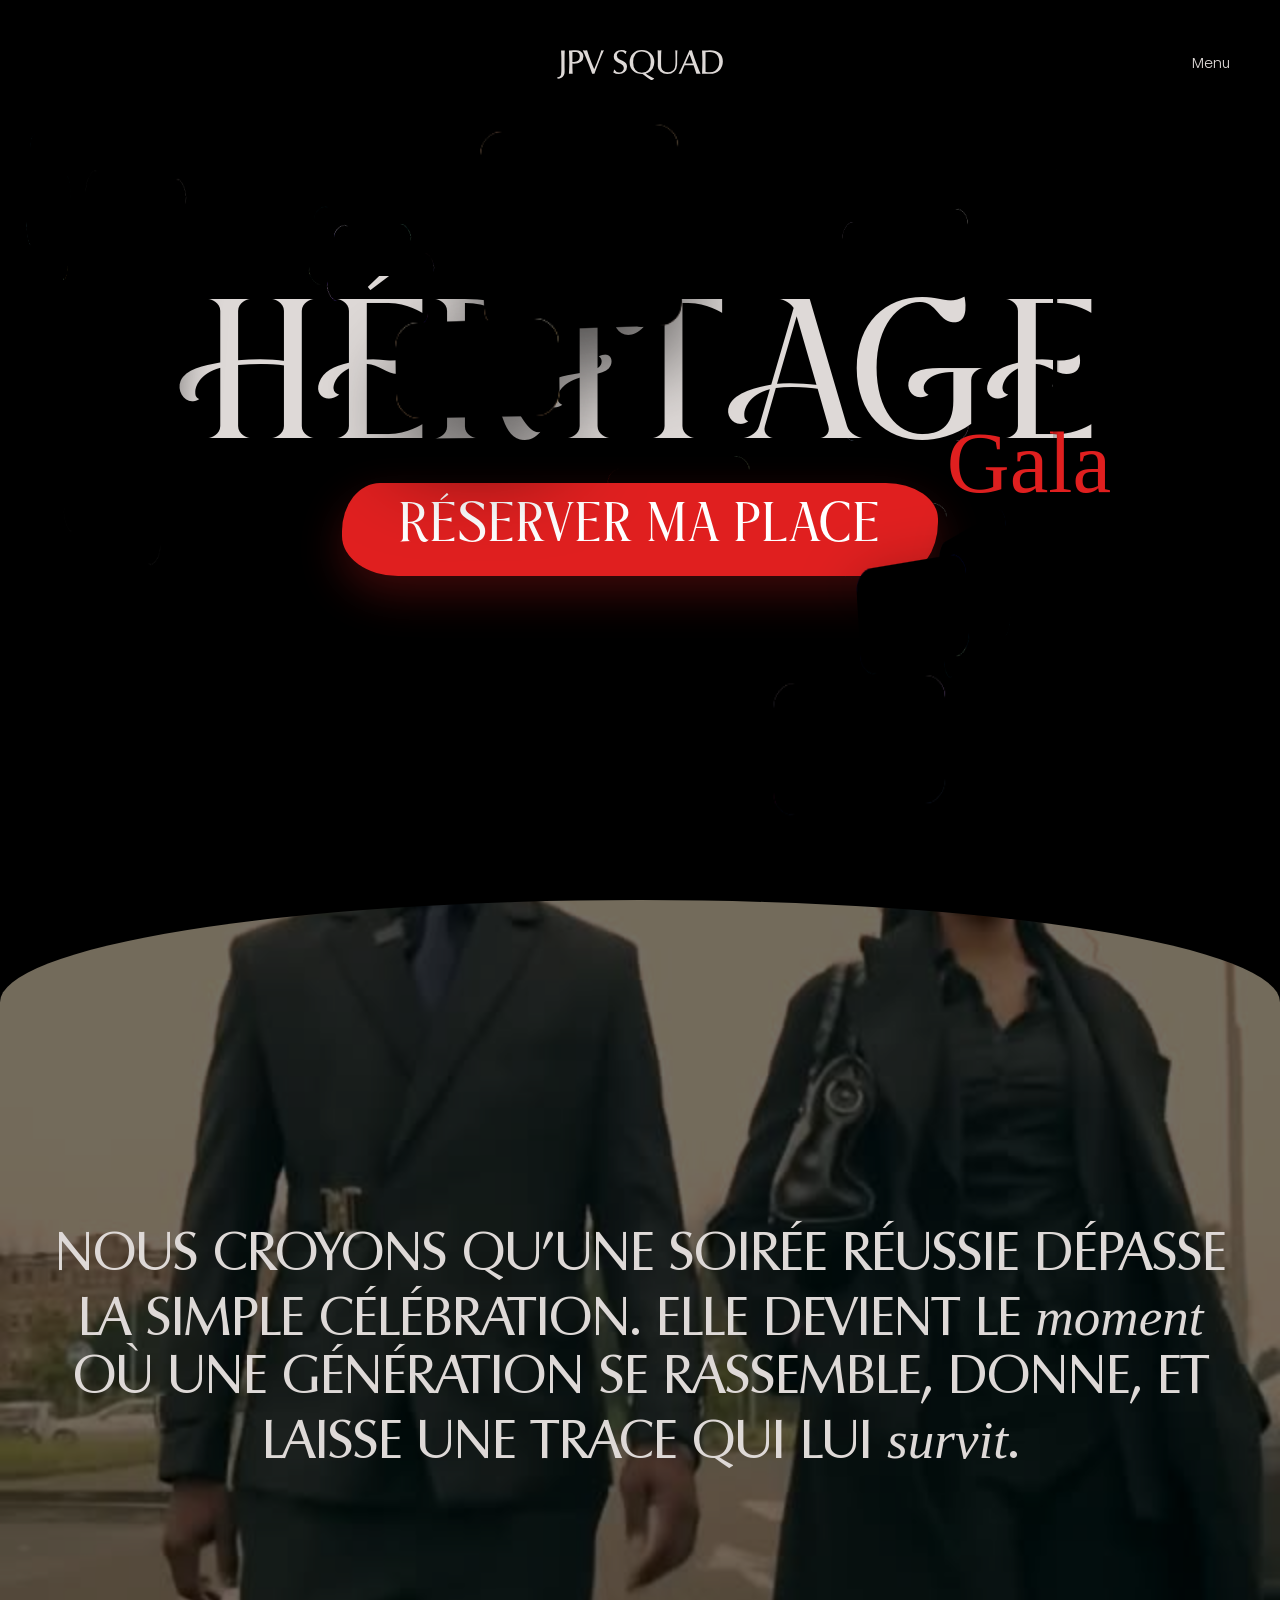
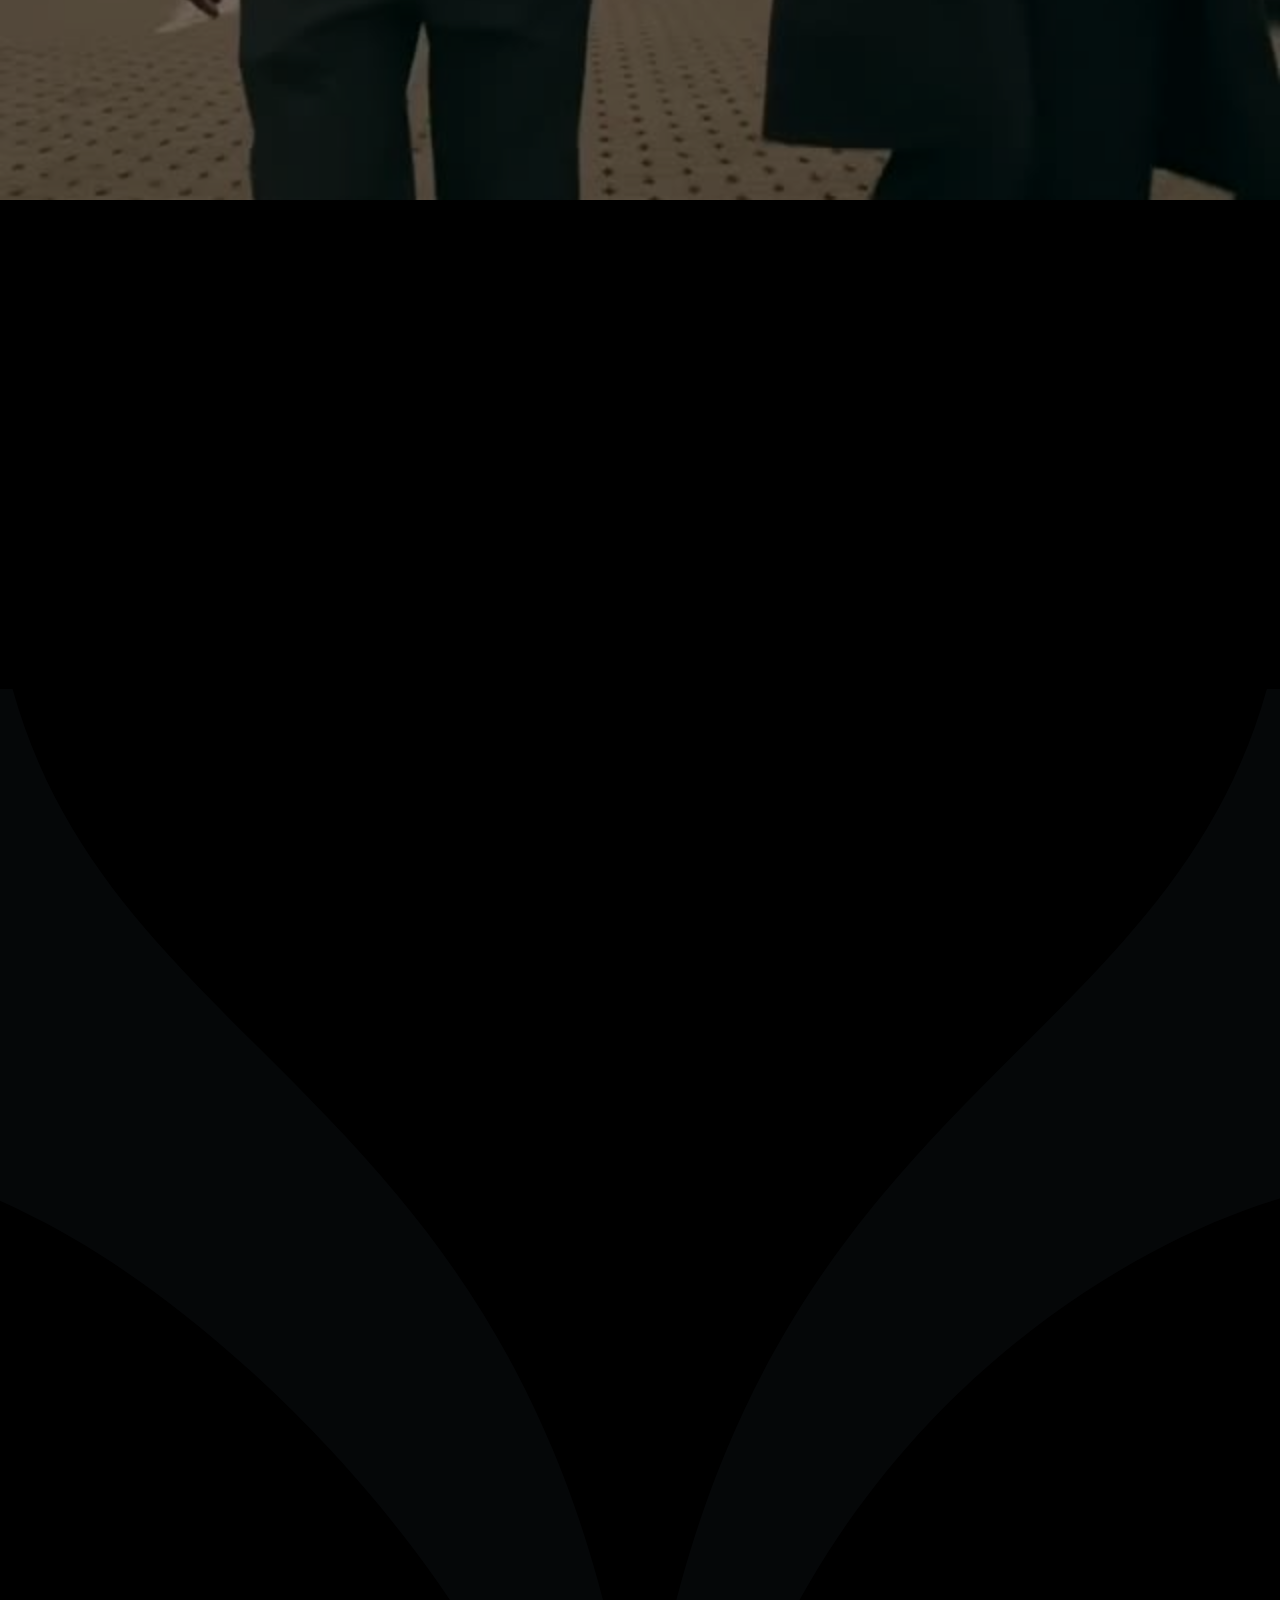
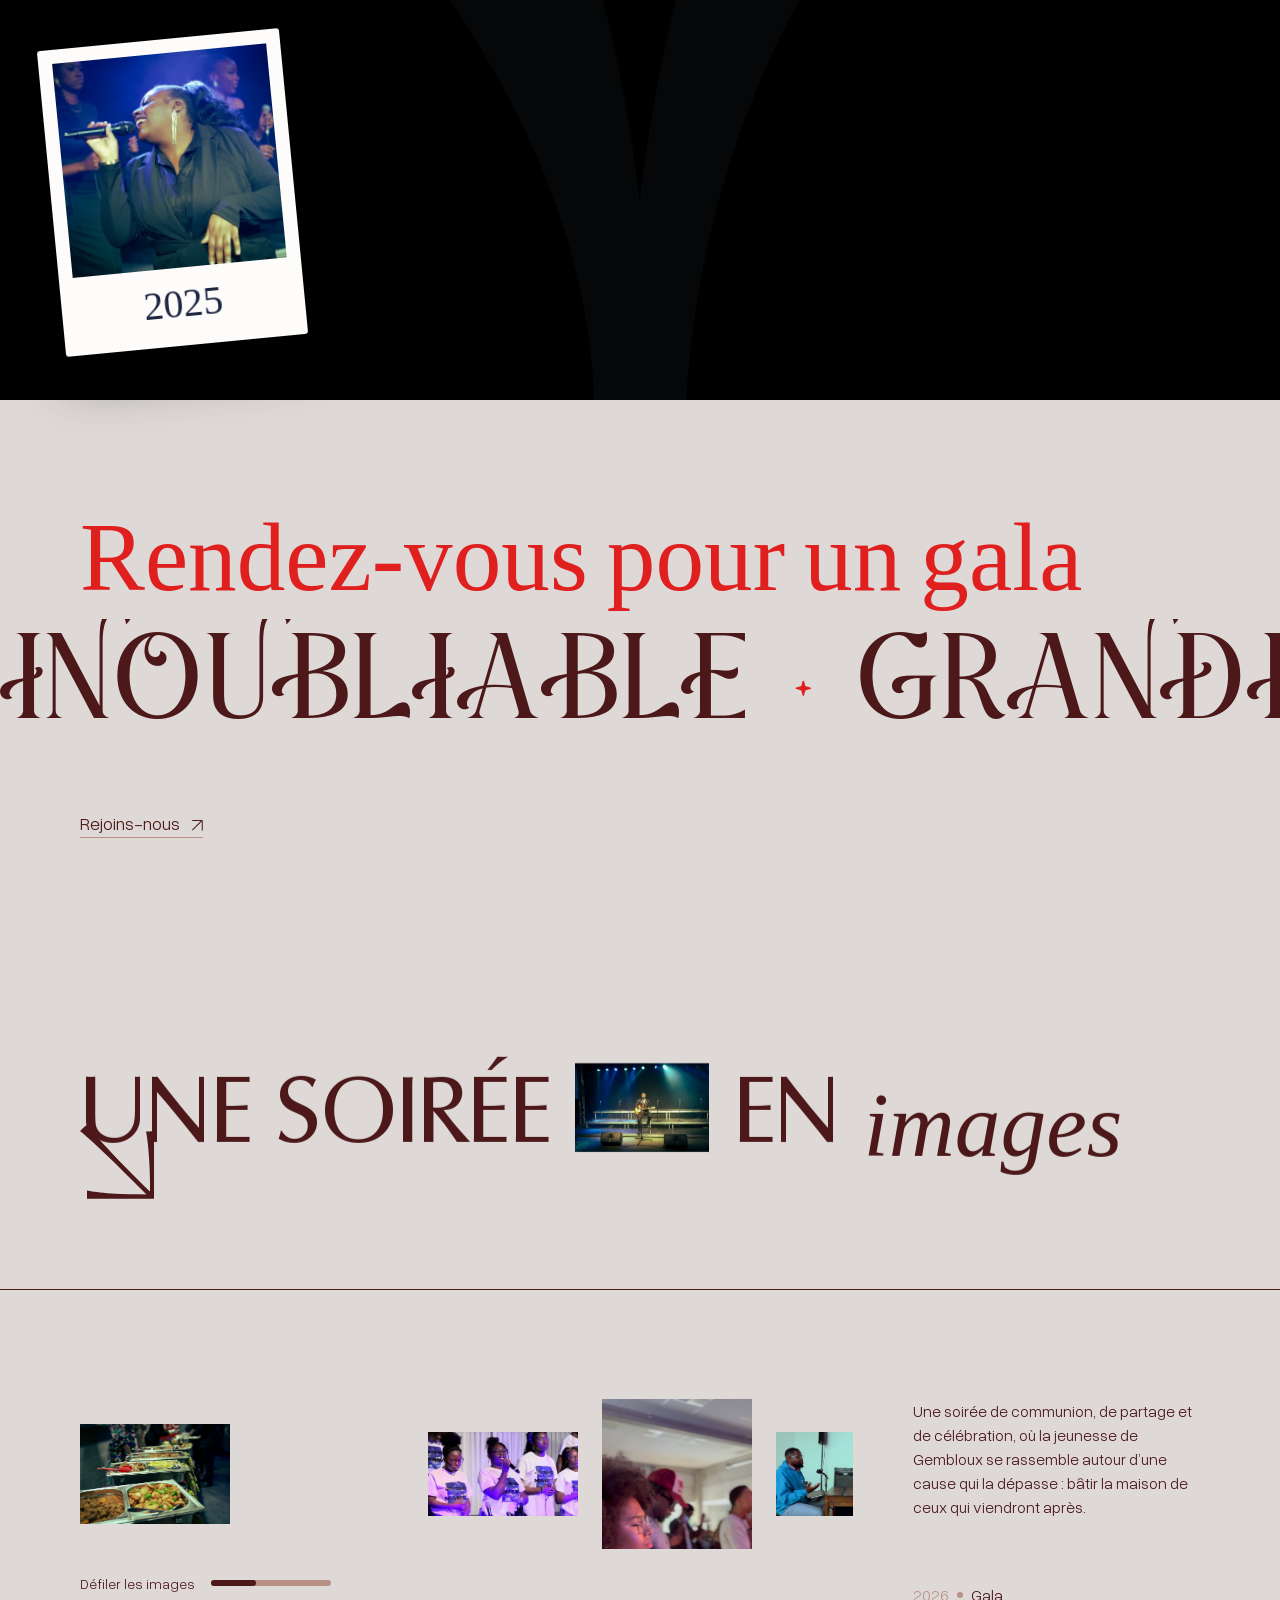
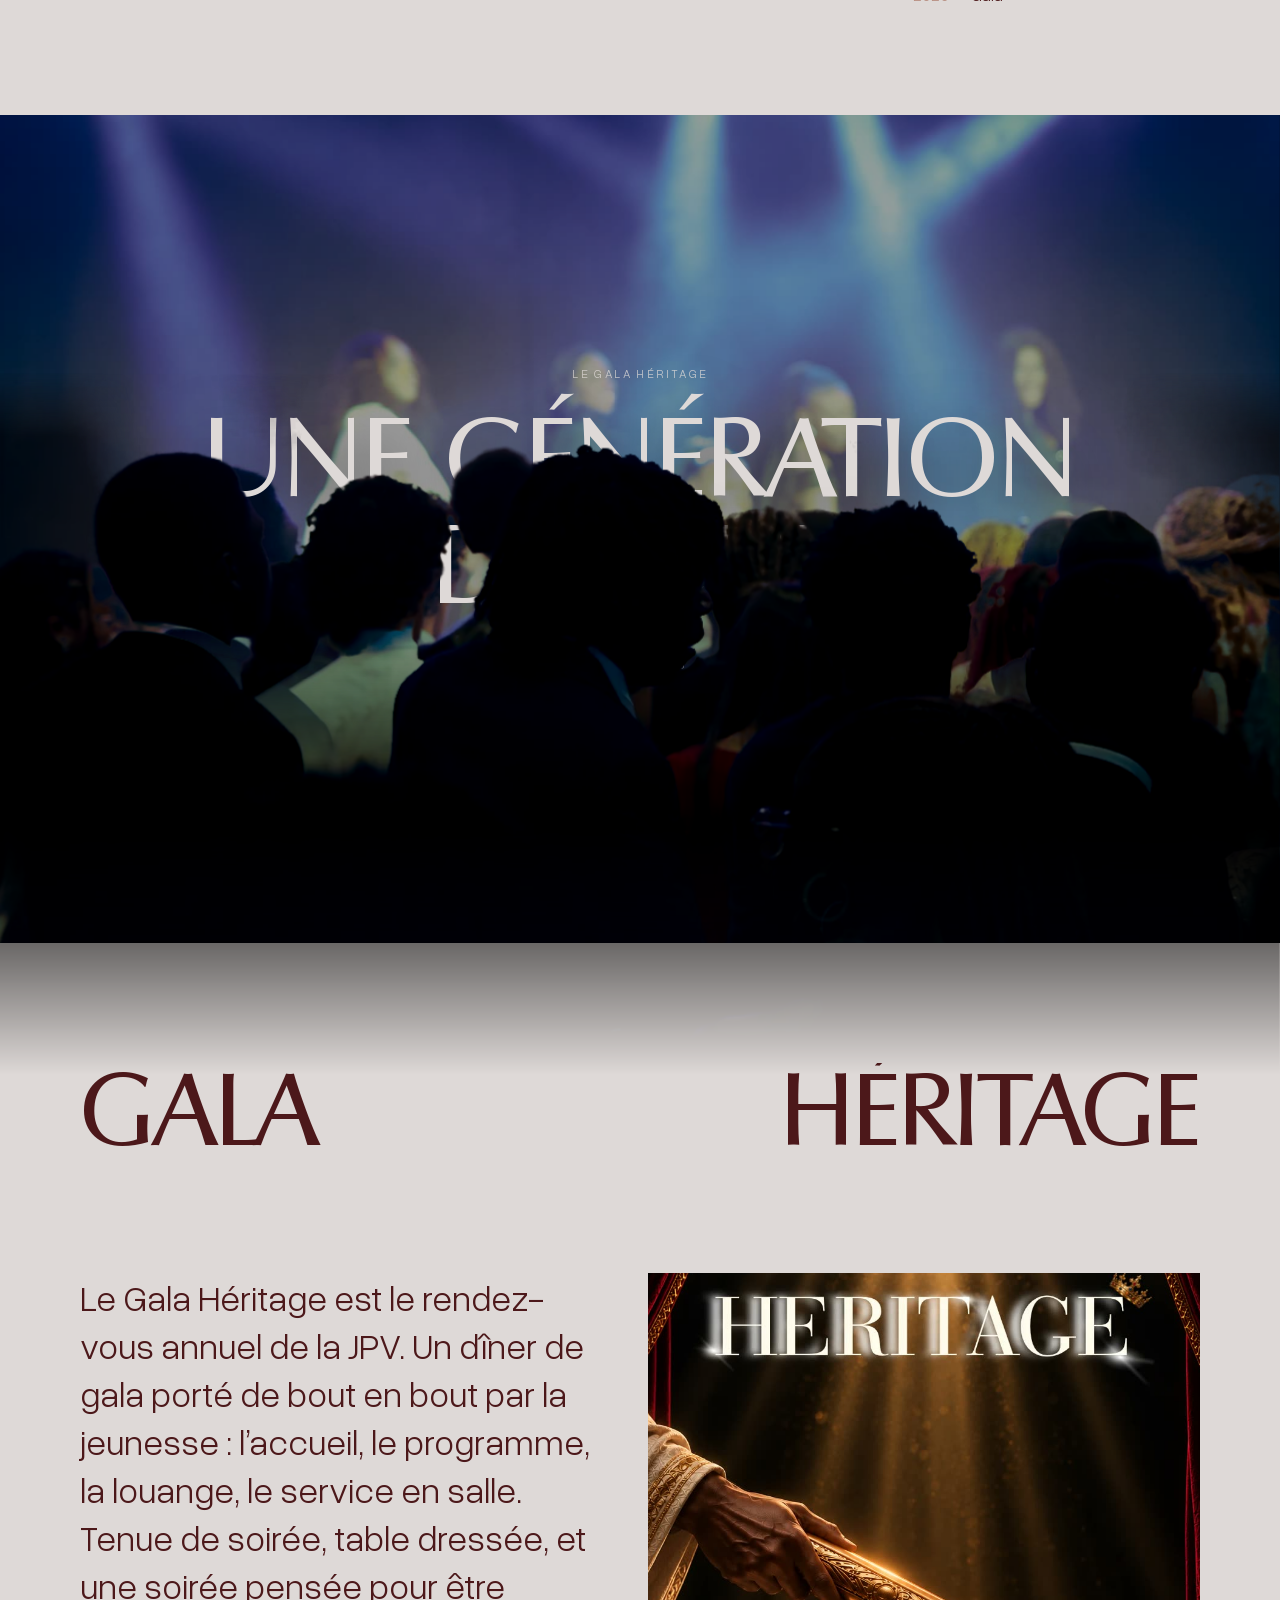
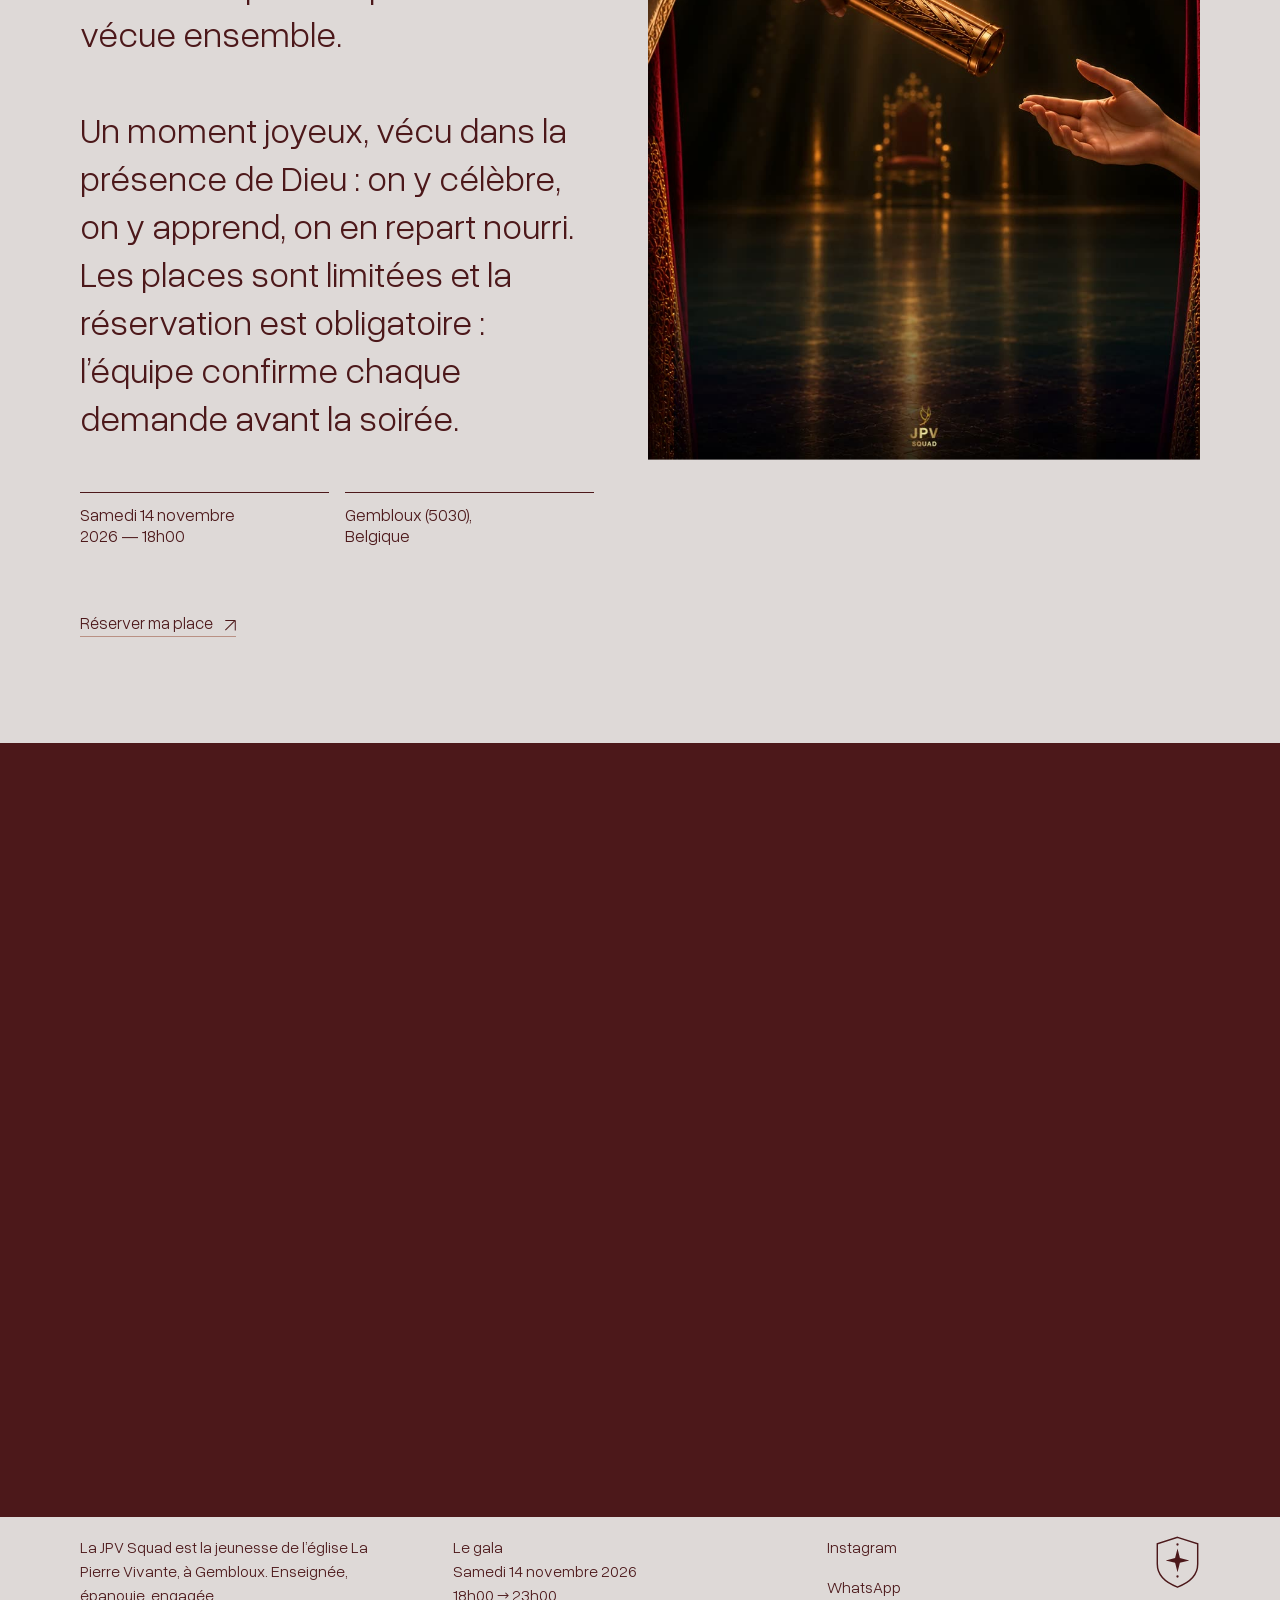
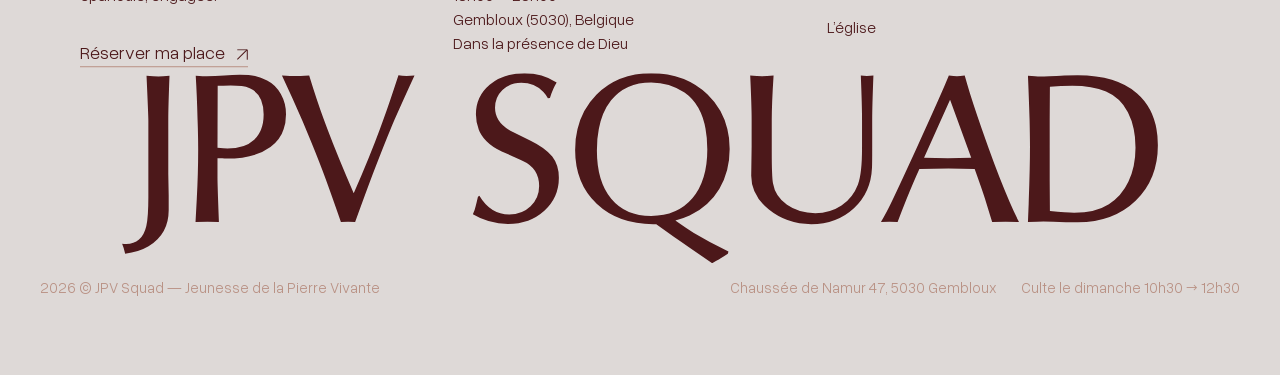
==== index.html @ eade661e "Icône du site et image de partage Le logo JPV Squad devient l'icône d'onglet (32 et 192 px) et l'icô" ====
<!doctype html>
<html lang="fr-BE">
<head>
<meta charset="UTF-8">
<meta name="viewport" content="width=device-width, initial-scale=1">
<title>JPV Squad — Gala Héritage</title>
<meta name="description" content="Le Gala Héritage de la JPV Squad, la jeunesse de l’église La Pierre Vivante de Gembloux. Une soirée joyeuse dans la présence de Dieu, portée par la jeunesse : on y célèbre, on y apprend.">
<meta property="og:locale" content="fr_BE">
<meta property="og:type" content="website">
<meta property="og:title" content="JPV Squad — Gala Héritage">
<meta property="og:description" content="Samedi 14 novembre 2026, Gembloux. Une soirée joyeuse dans la présence de Dieu.">
<meta property="og:site_name" content="JPV Squad">
<meta name="theme-color" content="#4c181a">

<link rel="icon" type="image/png" sizes="32x32" href="icons/jpv-32.png">
<link rel="icon" type="image/png" sizes="192x192" href="icons/jpv-192.png">
<link rel="apple-touch-icon" href="icons/jpv-180.png">

<meta property="og:image" content="img/partage-heritage.jpg">
<meta property="og:image:width" content="1200">
<meta property="og:image:height" content="1800">
<meta name="twitter:card" content="summary_large_image">
<link rel="stylesheet" href="css/site.css">
<style>
/* ════════════════════════════════════════════════════════════════════
   Héros — galaxie de photos en orbite autour du titre.
   Deux essaims tournent en sens inverse, à des vitesses différentes :
   le motif ne se répète jamais à l'œil. Angles, distances, hauteurs,
   tailles et inclinaisons sont irréguliers, figés à la construction.
   Tout est en CSS : le compositeur travaille, le fil principal dort.
   ════════════════════════════════════════════════════════════════════ */
/* ── Praise, pour le seul mot « Héritage » ──────────────────────────────────
   Fichier OTF servi tel quel : la licence de la fonderie interdit la
   conversion de format, donc pas de woff2. Voir fonts/praise/LICENCE-praise.txt. */
@font-face{
  font-family:"Praise";
  src:url("fonts/praise/Praise.otf") format("opentype");
  font-weight:400; font-style:normal; font-display:swap;
}
.praise{
  font-family:"Praise", Columbia, serif;
  font-size:clamp(50px, 15.5vw, 200px);  /* seul mot du héros : sa propre échelle,
                                            bornée pour ne jamais déborder */
  line-height:.9;
  letter-spacing:.01em;
  display:inline-block;
  padding:0 .04em .06em;
}

/* ── « Gala », en anglaise rouge, posé sur le bas-droit de HÉRITAGE ─────────
   ITC Edwardian Script est une police Monotype payante : à défaut, on prend
   la plus proche en licence libre. Voir README, section « Le titre du héros ». */
@font-face{
  font-family:"Anglaise";
  src:url("fonts/script/mrs-saint-delafield.woff2") format("woff2");
  font-weight:400; font-style:normal; font-display:swap;
}
/* largeur ajustée au mot, puis recentrée : en inline-block le bloc se collait à gauche */
.titre{ position:relative; display:block; width:fit-content; margin-inline:auto }
.gala{
  position:absolute;
  right:-.02em; bottom:-.04em;
  font-family:"Anglaise", cursive;
  color:#e01f1f;
  font-size:clamp(23px, 6.8vw, 90px);   /* ~45 % de HÉRITAGE, comme la maquette */
  line-height:1;
  text-transform:none;
  letter-spacing:0;
  white-space:nowrap;
  pointer-events:none;
}

/* ── Billetterie Billetweb ─────────────────────────────────────────────────
   Le contenu de l'iframe vient d'un autre domaine : impossible de le styler
   d'ici. On soigne donc tout ce qui l'entoure, et les couleurs internes se
   règlent côté Billetweb (Options → Apparence). Voir README. */
.billetterie__intro{
  font-family:'Overused', sans-serif;
  color:var(--rose);
  font-size:15px; line-height:1.6;
  max-width:62ch; margin:0 0 40px;
}
.billetterie__cadre{
  position:relative;
  background:var(--gray);
  border-radius:10px;
  overflow:hidden;
  box-shadow:0 30px 70px rgba(0,0,0,.45);
  min-height:600px;
}
/* Le script officiel de Billetweb transforme le lien .shop_frame en iframe et
   ajuste lui-même la hauteur (data-resize="1"). Donc pas de hauteur fixe ici :
   elle recréerait le second défilement à l'intérieur du cadre. */
.billetterie__cadre iframe{ display:block; width:100%; border:0 }
.billetterie__cadre .shop_frame{        /* visible tant que le script n'a pas répondu */
  display:block; padding:30px; text-align:center;
  font-family:'Overused', sans-serif; font-size:15px; color:#7a5f57;
}

.billetterie__repli{
  font-family:'Overused', sans-serif;
  font-size:13px; color:var(--rose); margin:20px 0 0;
}
.billetterie__repli a{ color:var(--gray); text-decoration:underline; text-underline-offset:3px }

/* ── Le bouton de réservation : rectangle rouge aux bords ondulés, en Praise ──
   Les rayons sont donnés en pixels (pas en %) pour rester un rectangle :
   en pourcentage la forme dégénère en ellipse. */
a.btn-gala{
  /* flex de niveau bloc + largeur ajustée : c'est ce qui permet le centrage par
     marges auto — en inline-flex, margin-inline:auto ne fait rien */
  display:flex; align-items:center; justify-content:center;
  width:fit-content; margin:24px auto 0; gap:0;
  background:#e01f1f; color:#fff;
  font-family:"Praise", Columbia, serif;
  text-transform:none; letter-spacing:.015em;
  font-size:clamp(26px, 3.4vw, 46px); line-height:1;
  padding:.30em 1.05em .38em;
  border-radius:38px 52px 40px 56px / 48px 36px 54px 40px;
  box-shadow:0 18px 44px rgba(224,31,31,.28);
  animation:btn-ondule 11s ease-in-out infinite;
  transition:transform .45s var(--ease-in-out), box-shadow .45s var(--ease-in-out);
}
a.btn-gala--hero{ font-size:clamp(30px, 4.3vw, 58px) }
@keyframes btn-ondule{
  0%,100%{ border-radius:38px 52px 40px 56px / 48px 36px 54px 40px }
  25%    { border-radius:54px 36px 56px 40px / 36px 52px 38px 54px }
  50%    { border-radius:44px 56px 36px 52px / 54px 40px 48px 36px }
  75%    { border-radius:56px 40px 52px 36px / 40px 56px 36px 52px }
}
a.btn-gala:hover{
  transform:translateY(-3px);
  box-shadow:0 26px 58px rgba(224,31,31,.42);
}
@media (prefers-reduced-motion: reduce){ a.btn-gala{ animation:none } }

/* ── Fond vidéo de la section « à propos » ─────────────────────────────────
   Le raccord avec le héros est une courbe, pas une arête : le cadre vidéo est
   découpé en dôme, et l'aplat noir placé derrière prolonge le héros dans ce
   qui dépasse du dôme. */
.apropos-noir{ position:absolute; inset:0; z-index:0; background:#000; pointer-events:none }
.apropos-fond{
  position:absolute; inset:0; z-index:1; pointer-events:none;
  overflow:clip;   /* surtout pas hidden : un ancêtre scrollable désactive le sticky */
  border-top-left-radius:  50% clamp(46px, 8vw, 130px);
  border-top-right-radius: 50% clamp(46px, 8vw, 130px);
}
.apropos-fond video{
  display:block; width:100%; height:100%;
  object-fit:cover; object-position:center;
}
/* la section ne fait 300vh qu'à partir de 1024px : le sticky n'a de sens que là.
   En dessous, la vidéo remplit simplement la hauteur de la section. */
@media (min-width:1024px){
  .apropos-fond video{ position:sticky; top:0; height:100svh }
}
.apropos-fond__voile{
  position:absolute; inset:0;
  background:rgba(0,0,0,.55);
}

/* ── Polaroid posé en bas à gauche de la section ───────────────────────────
   Cadre blanc épais, marge plus large en bas pour la légende manuscrite,
   léger dévers et ombre portée : la carte a l'air posée sur la page. */
@font-face{
  font-family:"Manuscrite";
  src:url("fonts/script/caveat.woff2") format("woff2");
  font-weight:400 700;    /* Caveat est variable : déclarer la plage, sinon
                             le navigateur retombe sur la police système */
  font-display:swap;
}
.polaroid{
  position:absolute; z-index:3;
  left:clamp(14px, 4vw, 70px);
  bottom:clamp(24px, 6vh, 90px);
  width:clamp(150px, 19vw, 268px);
  margin:0; padding:clamp(9px,1.1vw,15px) clamp(9px,1.1vw,15px) 0;
  background:#fdfcfa;
  border-radius:3px;
  box-shadow:0 26px 54px rgba(0,0,0,.42), 0 3px 10px rgba(0,0,0,.22);
  transform:rotate(-5.5deg);
  transition:transform .6s var(--ease-in-out);
}
.polaroid:hover{ transform:rotate(-2deg) scale(1.03) }
.polaroid img{
  display:block; width:100%; aspect-ratio:1/1;
  object-fit:cover; object-position:center 28%;
}
.polaroid figcaption{
  font-family:"Manuscrite", cursive;
  color:#1d2642;
  font-size:clamp(26px, 3.1vw, 44px);
  line-height:1;
  text-align:center;
  padding:clamp(10px,1.3vw,18px) 0 clamp(14px,1.7vw,24px);
}
@media (prefers-reduced-motion: reduce){ .polaroid{ transition:none } }

/* ── Bandeau défilant des rendez-vous ──────────────────────────────────────
   Repris du principe de faithibiza.com : un mot manuscrit qui mord sur une
   ligne de capitales défilantes, séparées par des étoiles. Chez eux le
   défilement suit le scroll ; ici c'est une animation CSS continue, plus
   simple et qui tourne sur le compositeur. */
.bandeau{ padding:clamp(90px,14vh,170px) 0 clamp(70px,11vh,140px) }
.bandeau__manuscrit{
  font-family:"Anglaise", cursive;
  color:#e01f1f;
  font-size:clamp(30px, 7.6vw, 150px);
  line-height:1.04;
  margin:0 0 -.08em;          /* il mord juste sur la ligne du dessous, sans la noyer */
  position:relative; z-index:2;
}
.bandeau__piste{ overflow:clip; width:100%; padding-block:.1em }
.bandeau__defile{
  display:inline-flex; align-items:center; width:max-content;
  animation:bandeau-defile 38s linear infinite;
  will-change:transform;
}
@keyframes bandeau-defile{ to{ transform:translate3d(-50%,0,0) } }
.bandeau__piste:hover .bandeau__defile{ animation-play-state:paused }
.bandeau__mot{
  flex-shrink:0;
  font-family:"Praise", Columbia, serif;
  text-transform:uppercase;
  color:var(--darkred);
  font-size:clamp(44px, 9.5vw, 148px);
  line-height:1.1; letter-spacing:.01em;
  padding-right:clamp(26px, 3.4vw, 62px);
}
.bandeau__etoile{
  flex-shrink:0; color:#e01f1f;
  width:clamp(11px, 1.3vw, 22px); height:auto;
  padding-right:clamp(26px, 3.4vw, 62px);
  box-sizing:content-box;
}
.bandeau__cta{ margin-top:clamp(44px, 6vh, 86px) }
@media (prefers-reduced-motion: reduce){
  .bandeau__defile{ animation:none }
  .bandeau__piste{ overflow-x:auto }
}

/* ── Les mots mis en relief dans les titres ────────────────────────────────
   « images », « moment », « survit » : minuscules italiques au milieu des
   capitales de Columbia. Playfair Display a un vrai italique dessiné — pas
   une inclinaison calculée par le navigateur comme avec Overused. */
@font-face{
  font-family:"Playfair";
  src:url("fonts/script/playfair-italic.woff2") format("woff2");
  font-style:italic; font-weight:400 600; font-display:swap;
}
.mot-sans{
  font-family:"Playfair", Georgia, serif;
  font-style:italic;
  font-weight:400;
  text-transform:lowercase;
  font-size:1.02em;     /* Playfair a une hauteur d'x plus basse que Columbia */
  letter-spacing:0;
}



/* ── Bande immersive : le titre passe entre la salle et le public ──────────
   La même photo est posée deux fois. Celle du dessus est masquée pour ne
   garder que le bas — les spectateurs de dos — puis assombrie jusqu'à la
   silhouette : le raccord du masque devient invisible, et le texte se
   retrouve physiquement derrière les gens. Les deux couches se décalent en
   sens inverse au défilement, d'où la profondeur.

   Le premier plan déborde volontairement sur la section suivante et s'y
   dissout : sans ça, la bande se terminait sur une arête franche. C'est
   pour cela que le fond est découpé par .foule__clip et non par la section :
   un overflow sur la section couperait aussi les silhouettes. */
.foule{
  position:relative; z-index:2; overflow:visible;
  min-height:clamp(560px, 92svh, 900px);
  display:grid; place-items:center;
  background:#05070d;
  --sortie: clamp(70px, 13vw, 190px);   /* de combien le public mord en dessous */
}
.foule__clip{ position:absolute; inset:0; overflow:clip; z-index:0 }
.foule__couche{ position:absolute; inset:-70px 0; pointer-events:none }
.foule__couche img{
  width:100%; height:100%; object-fit:cover; object-position:center 40%;
  display:block; will-change:transform;
}
.foule__fond img{ filter:brightness(.62) saturate(1.05) }

/* Le premier plan est une vraie découpe : l'alpha du fichier suit le contour
   des têtes (seuil de luminance, plancher plein sous la ligne des épaules).
   Plus de dégradé pour simuler la coupe — il ne sert plus qu'à dissoudre la
   partie qui déborde sur la section suivante. */
.foule__avant{ z-index:2; inset:-70px 0 calc(-1 * var(--sortie)) }
.foule__avant img{
  object-position:center bottom;
  filter:brightness(.34) contrast(1.12);
  -webkit-mask-image:linear-gradient(to bottom, #000 calc(100% - var(--sortie) * 1.5), transparent 100%);
          mask-image:linear-gradient(to bottom, #000 calc(100% - var(--sortie) * 1.5), transparent 100%);
}

.foule__texte{
  position:relative; z-index:1; text-align:center;
  padding:0 24px; color:var(--gray); will-change:transform;
}
.foule__sur, .foule__sous{
  font-family:'Overused', sans-serif; font-size:12px;
  letter-spacing:.2em; text-transform:uppercase; opacity:.82; margin:0;
}
.foule__titre{
  font-family:Columbia, serif; text-transform:uppercase;
  font-size:clamp(44px, 8.5vw, 132px); line-height:.98;
  margin:clamp(18px,2.4vw,30px) 0;
  text-shadow:0 18px 60px rgba(0,0,0,.55);
}
@media (prefers-reduced-motion: reduce){
  .foule__couche img, .foule__texte{ transform:none !important }
}

/* ── Section Gala : le texte tient la hauteur de l'affiche ─────────────────
   L'affiche est un portrait 2:3, donc très haute ; à 18px le paragraphe
   laissait la moitié de la colonne vide. Écrit en CSS et non en classes
   Tailwind : la feuille du thème est pré-compilée, une classe arbitraire
   comme text-[28px] n'y existe pas et n'aurait aucun effet. */
.gala-col{ padding-right:clamp(0px, 3vw, 48px) }
.gala-texte{
  font-size:clamp(20px, 2.8vw, 48px);
  line-height:1.34;
  margin-bottom:clamp(32px, 4vw, 60px);
}
.gala-info{ font-size:clamp(15px, 1.35vw, 23px) }
.gala-col .button-secondary{ font-size:clamp(16px, 1.3vw, 21px) }

[data-hero]{ --bghero:#000 }

[data-hero-images-wrapper]{
  perspective: 1900px;
  perspective-origin: 50% 48%;
}
.hero3d{
  position:absolute; inset:0;
  transform-style: preserve-3d;
  pointer-events:none;              /* le bouton du titre reste cliquable */
}

/* ── un essaim ── */
.hero3d__ring{
  position:absolute; top:50%; left:50%;
  width:0; height:0;
  transform-style: preserve-3d;
  animation: hero3d-spin var(--dur,58s) linear infinite;
  animation-direction: var(--dir-name, normal);
}
.hero3d__ring[style*="--dir:-1"]{ animation-direction: reverse }
@keyframes hero3d-spin{
  from{ transform: rotateX(-6deg) rotateY(0deg) }
  to  { transform: rotateX(-6deg) rotateY(-360deg) }
}

/* ── une carte ── */
.hero3d__card{
  --wbase: clamp(96px, 11.5vw, 178px);
  --rbase: clamp(250px, 37vw, 545px);
  --w: calc(var(--wbase) * var(--wm, 1));
  --h: calc(var(--w) / var(--ar, 0.75));
  position:absolute; margin:0;
  width: var(--w); height: var(--h);
  margin-left: calc(var(--w) / -2);
  margin-top:  calc(var(--h) / -2);
  transform: rotateY(var(--a)) translateZ(calc(var(--rbase) * var(--rm, 1)))
             translateY(var(--y, 0)) rotate(var(--tilt, 0deg));
  transform-style: preserve-3d;
  overflow:hidden;
  border-radius: clamp(10px, 1.4vw, 22px);
  box-shadow: 0 30px 64px rgba(0,0,0,.65);
}
.hero3d__card img{ width:100%; height:100%; object-fit:cover; object-position:center; display:block }
/* double face : sans ça, les cartes du fond montrent leur dos, donc l'image en miroir */
.hero3d__card img{ position:absolute; inset:0; backface-visibility:hidden }
.hero3d__card img.dos{ transform: rotateY(180deg) }

/* le voile qui creuse la profondeur, en phase avec l'orbite */
.hero3d__card::after{
  content:""; position:absolute; inset:0; background:#000;
  border-radius: inherit;
  animation: hero3d-dim var(--dur-card, 58s) linear infinite;
  animation-delay: var(--d);
}
.hero3d__ring[style*="--dur:58s"] .hero3d__card::after{ --dur-card:58s }
.hero3d__ring[style*="--dur:84s"] .hero3d__card::after{ --dur-card:84s }
@keyframes hero3d-dim{
  0%, 100% { opacity:.03 }   /* devant le titre */
  50%      { opacity:.66 }   /* derrière */
}

/* ── le titre, au centre du même espace 3D ── */
.hero3d__center{
  position:absolute; inset:0;
  display:flex; align-items:center; justify-content:center;
}
.hero3d__center .container{ pointer-events:auto }

/* au survol, la galaxie se fige : on peut regarder une photo */
[data-hero]:hover .hero3d__ring,
[data-hero]:hover .hero3d__card::after{ animation-play-state: paused }

@media (prefers-reduced-motion: reduce){
  .hero3d__ring, .hero3d__card::after{ animation:none }
  .hero3d__ring{ transform: rotateX(-6deg) }
  .hero3d__card::after{ opacity:.4 }
}
</style>
</head>
<body class="home wp-singular page-template-default page page-id-2 wp-embed-responsive jpv-theme">
</noscript><div id="page" style="--menu-color: var(--gray)"><div data-loader class="flex flex-wrap items-center justify-center fixed z-[999] top-0 left-0 w-full h-full">
<svg data-loader-crest class="absolute z-[1] w-[73px] h-auto" width="215" height="254" viewBox="0 0 215 254" fill="none" xmlns="http://www.w3.org/2000/svg">
<path class="draw-me" d="M107.5 8 L204 39 V136 C204 197 158 227 107.5 246 C57 227 11 197 11 136 V39 Z" stroke="#DED9D7" stroke-width="5.4" stroke-miterlimit="2"/>
<path class="draw-me" d="M107.5 27 L186 52 V134 C186 183 149 208 107.5 224 C66 208 29 183 29 134 V52 Z" stroke="#DED9D7" stroke-width="1.8" stroke-miterlimit="2" opacity=".55"/>
<path class="m" d="M107.5 62 L119 107 L164 118.5 L119 130 L107.5 175 L96 130 L51 118.5 L96 107 Z" fill="#DED9D7"/>
<path class="draw-me" d="M62 118.5 H80 M135 118.5 H153" stroke="#DED9D7" stroke-width="3" stroke-linecap="round"/>
<path class="dot" d="M107.5 46.6c2.4 0 4.3-1.9 4.3-4.3s-1.9-4.3-4.3-4.3-4.3 1.9-4.3 4.3 1.9 4.3 4.3 4.3Z" fill="#DED9D7"/>
<path class="dot" d="M107.5 199.4c2.4 0 4.3-1.9 4.3-4.3s-1.9-4.3-4.3-4.3-4.3 1.9-4.3 4.3 1.9 4.3 4.3 4.3Z" fill="#DED9D7"/>
<path class="dot" d="M45.2 89.9c2.4 0 4.3-1.9 4.3-4.3s-1.9-4.3-4.3-4.3-4.3 1.9-4.3 4.3 1.9 4.3 4.3 4.3Z" fill="#DED9D7"/>
<path class="dot" d="M169.8 89.9c2.4 0 4.3-1.9 4.3-4.3s-1.9-4.3-4.3-4.3-4.3 1.9-4.3 4.3 1.9 4.3 4.3 4.3Z" fill="#DED9D7"/>
</svg>
<a href="/" aria-label="JPV Squad"
class="group absolute z-[1] w-[calc(100%_-_48px)] md:w-[calc(100%_-_80px)] h-auto bottom-[40px] overflow-hidden [&.animated]:duration-400 [&.animated]:ease-in-out lg:[&.animated]:[&.small]:!w-[120px] lg:[&.animated]:[&.small]:!top-[30px] [&.animated]:[&.hide]:not-[&.opened]:translate-y-[-100px] lg:[&.animated]:[&.hide]:translate-y-[-60px] !pointer-events-auto [&.opened]:**:[path]:!fill-[var(--darkred)] lg:[&.opened:not(.small)]:**:[path]:!fill-[var(--menu-color)]"
style="--logo-color: var(--menu-color)" data-loader-logo>
<svg class="w-full h-auto" width="1360" height="215" viewBox="0 0 1360 215" fill="none" xmlns="http://www.w3.org/2000/svg">
<path class="translate-y-[200%]" d="M93.07073954983923 192.87781350482314Q95.37513397642016 193.33869239013933 97.67952840300107 193.33869239013933Q106.43622722400858 193.33869239013933 112.19721329046088 188.2690246516613Q118.18863879957128 182.96891747052518 120.49303322615219 172.82958199356912Q122.79742765273312 162.69024651661306 122.79742765273312 140.10718113612003V91.71489817792067V53.69239013933547Q122.79742765273312 48.62272240085744 120.7234726688103 2.76527331189709Q129.2497320471597 3.6870310825294723 134.31939978563773 3.6870310825294723Q138.6977491961415 3.6870310825294723 146.76312968917472 2.76527331189709Q145.38049303322617 38.2529474812433 145.38049303322617 52.770632368703104V84.34083601286173V113.83708467309754L145.84137191854234 138.2636655948553V144.7159699892819V155.08574490889603Q145.84137191854234 182.0471596998928 123.02786709539122 195.87352625937834Q111.7363344051447 202.556270096463 96.52733118971062 204.16934619506966Q95.14469453376206 197.71704180064307 93.07073954983923 192.87781350482314Z" fill="#DED9D7" />
<path class="translate-y-[200%]" d="M176.25937834941053 168.45123258306538Q177.18113612004288 151.39871382636656 177.64201500535907 142.87245444801715Q179.25509110396573 112.68488745980707 179.25509110396573 86.87566988210074Q179.25509110396573 70.05359056806002 178.56377277599142 52.770632368703104Q177.87245444801715 25.348338692390115 176.4898177920686 2.76527331189709Q185.4769560557342 3.4565916398713625 188.93354769560557 3.4565916398713625Q198.15112540192928 3.4565916398713625 208.9817792068596 2.5348338692390087Q218.1993569131833 1.8435155412647362 226.49517684887462 1.8435155412647362Q237.55627009646304 1.8435155412647362 243.77813504823152 3.1109324758842405Q250.0 4.378349410503745 257.37406216505894 8.295819935691298Q267.0525187566988 13.135048231511234 272.92872454448013 23.620042872454434Q278.8049303322615 34.10503751339763 278.8049303322615 46.318327974276514Q278.8049303322615 70.5144694533762 261.1763129689175 83.5342979635584Q243.54769560557344 96.55412647374061 211.05573419078243 96.55412647374061Q209.4426580921758 96.55412647374061 206.56216505894963 96.32368703108253Q203.6816720257235 96.09324758842443 201.14683815648448 96.09324758842443V104.84994640943194V118.21543408360128Q201.14683815648448 126.51125401929261 202.75991425509113 168.45123258306538Q196.76848874598073 167.99035369774919 189.85530546623795 167.99035369774919Q182.7116827438371 167.99035369774919 176.25937834941053 168.45123258306538ZM201.37727759914256 14.287245444801698 201.14683815648448 84.34083601286173Q208.52090032154342 85.2625937834941 212.438370846731 85.2625937834941Q232.02572347266883 85.2625937834941 242.7411575562701 75.23847802786709Q253.4565916398714 65.21436227224008 253.4565916398714 46.779206859592705Q253.4565916398714 17.97427652733117 228.56913183279744 14.517684887459808Q222.80814576634515 13.826366559485507 216.12540192926048 13.826366559485507Q215.66452304394429 13.826366559485507 201.37727759914256 14.287245444801698Z" fill="#DED9D7" />
<path class="translate-y-[200%]" d="M274.19614147909965 2.5348338692390087Q284.7963558413719 3.226152197213281 289.40514469453376 3.226152197213281Q293.7834941050375 3.226152197213281 305.075026795284 2.5348338692390087Q313.6012861736334 30.41800643086816 321.89710610932474 53.001071811361186Q335.95391211146836 91.0235798499464 355.5412647374062 135.7288317256163Q375.3590568060021 91.0235798499464 388.95498392282957 53.001071811361186Q395.8681672025723 34.10503751339763 406.2379421221865 2.304394426580899Q410.38585209003213 2.9957127545552 415.45551982851015 2.9957127545552Q420.064308681672 2.9957127545552 424.44265809217575 2.5348338692390087Q411.7684887459807 29.95712754555197 401.62915326902464 53.001071811361186Q392.41157556270093 74.43193997856376 378.81564844587353 109.91961414790995Q373.5155412647374 123.51554126473741 357.1543408360128 168.45123258306538Q353.4673097534834 167.99035369774919 349.0889603429796 167.99035369774919Q344.71061093247584 167.99035369774919 341.0235798499464 168.45123258306538Q326.96677384780276 128.12433011789923 320.05359056806 109.91961414790995Q312.449088960343 89.41050375133976 297.00964630225076 53.001071811361186Q285.94855305466234 27.42229367631296 274.19614147909965 2.5348338692390087Z" fill="#DED9D7" />
<path class="translate-y-[200%]" d="M490.57877813504825 159.69453376205786Q493.1136120042873 153.93354769560557 493.80493033226156 150.2465166130761Q494.49624866023584 147.94212218649517 496.33976420150054 139.87674169346195L497.9528403001072 138.7245444801715Q510.62700964630227 159.92497320471597 531.8274383708467 159.92497320471597Q546.3451232583066 159.92497320471597 556.0235798499464 150.59217577706323Q565.7020364415863 141.2593783494105 565.7020364415863 127.66345123258306Q565.7020364415863 107.15434083601286 546.1146838156485 98.62808145766344L523.3011789924974 88.48874598070739Q494.0353697749196 75.35369774919613 494.0353697749196 46.54876741693461Q494.0353697749196 26.270096463022497 509.59003215434086 13.135048231511249Q525.144694533762 0.0 549.1103965702036 0.0Q569.3890675241157 0.0 585.5198285101823 10.369774919614144Q582.293676312969 16.130760986066434 581.6023579849947 18.20471596998928Q579.5284030010719 22.583065380493025 577.9153269024652 28.113612004287234L575.6109324758843 28.344051446945315Q572.8456591639872 23.50482315112538 570.5412647374062 21.20042872454448Q560.6323687031082 10.830653804930307 545.4233654876742 10.830653804930307Q532.518756698821 10.830653804930307 524.1077170418007 18.89603429796354Q515.6966773847803 26.96141479099677 515.6966773847803 39.17470525187565Q515.6966773847803 56.68810289389067 535.9753483386924 66.59699892818863L556.0235798499464 76.2754555198285Q573.0760986066452 84.57127545551982 580.5653804930332 94.2497320471597Q588.0546623794212 103.92818863879957 588.0546623794212 118.21543408360128Q588.0546623794212 140.56806002143622 571.5782422293676 155.54662379421222Q555.101822079314 170.5251875669882 530.2143622722401 170.5251875669882Q508.55305466237945 170.5251875669882 490.57877813504825 159.69453376205786Z" fill="#DED9D7" />
<path class="translate-y-[200%]" d="M720.096463022508 166.60771704180064Q733.4619506966774 176.05573419078243 741.0664523043945 180.66452304394426Q758.8102893890675 191.2647374062165 780.2411575562701 201.63451232583066L779.5498392282958 204.39978563772775L775.6323687031082 206.70418006430867L771.4844587352626 209.2390139335477Q769.6409431939978 210.39121114683815 766.5300107181135 212.23472668810288Q763.4190782422294 214.07824222936762 761.8060021436227 215.0Q741.9882100750268 201.63451232583066 726.5487674169347 190.80385852090032Q708.1136120042872 177.66881028938906 698.4351554126474 170.7556270096463H694.9785637727759Q655.3429796355841 170.7556270096463 630.9163987138263 147.7116827438371Q606.4898177920686 124.66773847802787 606.4898177920686 86.87566988210074Q606.4898177920686 48.62272240085744 630.5707395498392 24.31136120042872Q654.6516613076099 0.0 692.6741693461951 0.0Q731.6184351554126 0.0 756.6211146838157 24.080921757770625Q781.6237942122186 48.16184351554125 781.6237942122186 85.72347266881029Q781.6237942122186 111.30225080385851 769.8713826366559 130.88960342979635Q758.1189710610932 150.47695605573418 736.2272240085745 161.07717041800643Q728.8531618435155 164.53376205787782 720.096463022508 166.60771704180064ZM692.6741693461951 10.369774919614144Q663.4083601286173 10.369774919614144 647.2775991425509 30.648445873526256Q631.1468381564845 50.92711682743837 631.1468381564845 87.33654876741693Q631.1468381564845 122.36334405144694 647.3928188638799 141.95069667738477Q663.6387995712754 161.53804930332262 692.6741693461951 161.53804930332262Q722.400857449089 161.53804930332262 739.3381564844588 141.60503751339763Q756.2754555198285 121.67202572347267 756.2754555198285 86.41479099678456Q756.2754555198285 39.86602357984992 730.4662379421222 21.891747052518753Q713.6441586280814 10.369774919614144 692.6741693461951 10.369774919614144Z" fill="#DED9D7" />
<path class="translate-y-[200%]" d="M804.898177920686 2.5348338692390087Q813.1939978563773 3.4565916398713625 818.2636655948553 3.4565916398713625Q823.1028938906752 3.4565916398713625 831.3987138263666 2.5348338692390087Q829.3247588424438 34.796355841371906 829.3247588424438 52.54019292604501V64.29260450160771V88.48874598070739Q829.3247588424438 117.06323687031082 830.7073954983923 124.43729903536976Q833.2422293676314 139.41586280814576 846.6077170418007 148.86387995712755Q859.97320471597 158.3118971061093 878.6387995712755 158.3118971061093Q895.4608788853162 158.3118971061093 908.3654876741693 149.67041800643085Q921.2700964630226 141.02893890675242 927.0310825294748 125.81993569131832Q931.6398713826367 113.37620578778134 931.6398713826367 85.2625937834941V64.06216505894962V56.45766345123258V52.30975348338691Q931.6398713826367 37.792068595927105 930.2572347266881 2.5348338692390087Q933.4833869239014 2.9957127545552 937.1704180064309 2.9957127545552Q941.0878885316184 2.9957127545552 944.5444801714898 2.5348338692390087Q943.1618435155412 38.2529474812433 943.1618435155412 52.54019292604501V60.60557341907824V63.83172561629152V82.2668810289389V84.34083601286173Q943.1618435155412 102.7759914255091 942.9314040728832 106.92390139335475Q941.7792068595927 134.80707395498393 922.422293676313 152.78135048231513Q903.0653804930332 170.7556270096463 874.0300107181137 170.7556270096463Q846.3772775991425 170.7556270096463 826.0986066452303 154.2792068595927Q805.8199356913183 137.8027867095391 806.0503751339764 115.45016077170418L806.5112540192927 82.95819935691317V64.29260450160771V52.54019292604501Q806.5112540192927 37.10075026795283 804.898177920686 2.5348338692390087Z" fill="#DED9D7" />
<path class="translate-y-[200%]" d="M953.0707395498392 168.45123258306538Q959.5230439442659 157.15969989281885 963.4405144694534 149.09431939978563Q970.5841371918542 134.57663451232582 992.9367631296892 85.95391211146837Q1018.5155412647374 29.72668810289389 1025.8896034297964 12.443729903536962L1030.037513397642 2.5348338692390087Q1035.7984994640942 3.4565916398713625 1039.2550911039657 3.4565916398713625Q1042.481243301179 3.4565916398713625 1048.0117899249733 2.5348338692390087L1050.7770632368704 12.21329046087888Q1057.9206859592712 37.10075026795283 1075.4340836012861 85.72347266881029Q1087.186495176849 118.44587352625936 1098.9389067524116 145.63772775991424Q1103.3172561629153 155.7770632368703 1109.539121114684 168.45123258306538Q1102.395498392283 167.99035369774919 1094.3301178992497 167.99035369774919Q1086.4951768488745 167.99035369774919 1079.1211146838157 168.45123258306538Q1073.5905680600215 150.47695605573418 1070.8252947481244 141.4898177920686Q1067.599142550911 131.35048231511254 1059.3033226152197 108.30653804930331Q1045.016077170418 107.84565916398714 1029.5766345123259 107.84565916398714Q1011.8327974276527 107.84565916398714 996.6237942122186 108.30653804930331Q989.7106109324759 123.51554126473741 981.6452304394427 143.33333333333331Q976.5755627009646 155.7770632368703 971.9667738478028 168.45123258306538Q967.5884244372991 167.99035369774919 962.518756698821 167.99035369774919Q957.6795284030011 167.99035369774919 953.0707395498392 168.45123258306538ZM1055.3858520900321 95.63236870310824 1031.4201500535905 29.95712754555197 1001.9239013933548 95.63236870310824Q1014.5980707395498 96.09324758842443 1028.8853161843515 96.09324758842443Q1042.481243301179 96.09324758842443 1055.3858520900321 95.63236870310824Z" fill="#DED9D7" />
<path class="translate-y-[200%]" d="M1119.6784565916398 2.76527331189709Q1128.8960342979635 3.6870310825294723 1133.5048231511255 3.6870310825294723Q1136.2700964630226 3.6870310825294723 1157.0096463022508 2.76527331189709Q1164.1532690246518 2.304394426580899 1176.1361200428726 2.304394426580899Q1219.9196141479101 2.304394426580899 1243.4244372990356 22.813504823151106Q1266.9292604501609 43.322615219721314 1266.9292604501609 81.57556270096462Q1266.9292604501609 120.05894962486602 1241.6961414790999 144.37031082529472Q1216.4630225080386 168.68167202572346 1176.1361200428726 168.68167202572346Q1171.5273311897106 168.68167202572346 1155.3965702036442 168.2207931404073Q1140.1875669882102 167.7599142550911 1137.1918542336548 167.7599142550911Q1131.6613076098606 167.7599142550911 1119.6784565916398 168.45123258306538Q1119.908896034298 162.2293676312969 1120.2545551982853 154.04876741693462Q1120.6002143622723 145.86816720257235 1120.6002143622723 143.7942122186495Q1121.9828510182208 106.46302250803858 1121.9828510182208 83.18863879957127Q1121.9828510182208 73.04930332261522 1121.5219721329047 52.770632368703104Q1120.6002143622723 23.96570203644157 1119.6784565916398 2.76527331189709ZM1169.914255091104 14.056806002143617Q1157.0096463022508 14.056806002143617 1144.5659163987139 15.20900321543408L1144.3354769560558 51.387995712754545V87.33654876741693V121.67202572347267L1144.5659163987139 156.0075026795284Q1163.4619506966774 157.85101822079315 1171.988210075027 157.85101822079315Q1196.1843515541266 157.85101822079315 1211.3933547695606 148.17256162915328Q1225.6806002143624 139.41586280814576 1233.6307609860664 122.59378349410503Q1241.5809217577707 105.7717041800643 1241.5809217577707 84.34083601286173Q1241.5809217577707 60.375133976420145 1232.9394426580923 44.01393354769559Q1224.2979635584138 27.652733118971042 1208.1672025723474 20.73954983922829Q1192.727759914255 14.056806002143617 1169.914255091104 14.056806002143617Z" fill="#DED9D7" />
</svg>
</a><div data-loader-background class="absolute w-full h-full bg-[var(--darkred)]"></div></div><header
class="group header flex flex-wrap items-center justify-end fixed z-[888] top-0 left-0 w-full p-[24px] md:p-[50px] duration-400 ease-in-out [&.opened]:bg-[var(--gray)] lg:[&.opened]:bg-[transparent] lg:[&.small]:py-[25px] [&.small]:not-[&.opened]:bg-[var(--gray)] [&.hide]:not-[&.opened]:translate-y-[-101%]"
data-header><div class="flex flex-wrap items-center justify-end gap-x-[18px]" data-menu><nav
class="flex min-h-[calc(100vh_-_72px)] md:min-h-[calc(100vh_-_124px)] lg:min-h-0 flex-col lg:flex-row flex-wrap items-center justify-start lg:justify-end gap-[12px] md:gap-[20px] lg:gap-[18px] px-[24px] lg:px-0 py-[32px] md:py-[48px] lg:py-0 absolute lg:relative top-[72px] md:top-[124px] duration-400 ease-in-out lg:top-auto left-0 w-full lg:w-auto pointer-events-none group-[&.opened]:pointer-events-auto group-[&.opened]:bg-[var(--gray)] lg:group-[&.opened]:bg-[transparent]">
<span
class="block lg:hidden w-full h-[1px] bg-[var(--darkred)] absolute top-0 left-0 scale-x-0 origin-left duration-400 ease-in-out group-[&.opened]:scale-x-100"></span><div
class="opacity-0 translate-y-[15px] transition-all pointer-events-none duration-400 ease-in-out group-[.opened]:opacity-100 group-[.opened]:translate-y-0 group-[.opened]:pointer-events-auto">
<a class="md:text-[24px] lg:text-[16px] text-[var(--menu-color)] duration-400 ease-in-out lg:hover:opacity-50 group-[&.small]:not-[&.opened]:text-[var(--darkred)] group-[&.opened]:text-[var(--darkred)] lg:group-[&.opened]:text-[var(--menu-color)]"
data-menu-link href="#a-propos"
target="">La Squad</a></div><div
class="opacity-0 translate-y-[15px] transition-all pointer-events-none duration-400 ease-in-out group-[.opened]:opacity-100 group-[.opened]:translate-y-0 group-[.opened]:pointer-events-auto">
<a class="md:text-[24px] lg:text-[16px] text-[var(--menu-color)] duration-400 ease-in-out lg:hover:opacity-50 group-[&.small]:not-[&.opened]:text-[var(--darkred)] group-[&.opened]:text-[var(--darkred)] lg:group-[&.opened]:text-[var(--menu-color)]"
data-menu-link href="#services"
target="">Le Gala</a></div><div
class="opacity-0 translate-y-[15px] transition-all pointer-events-none duration-400 ease-in-out group-[.opened]:opacity-100 group-[.opened]:translate-y-0 group-[.opened]:pointer-events-auto">
<a class="md:text-[24px] lg:text-[16px] text-[var(--menu-color)] duration-400 ease-in-out lg:hover:opacity-50 group-[&.small]:not-[&.opened]:text-[var(--darkred)] group-[&.opened]:text-[var(--darkred)] lg:group-[&.opened]:text-[var(--menu-color)]"
data-menu-link href="#realisations"
target="">En images</a></div></nav>
<button
class="text-[var(--menu-color)] cursor-pointer duration-300 ease-in-out lg:hover:opacity-50 group-[.small:not(.opened)]:text-[var(--darkred)] group-[&.opened]:text-[var(--darkred)] lg:group-[&.opened:not(.small)]:text-[var(--menu-color)]"
data-menu-button>
Menu        </button></div></header><div class="group flex fixed top-0 left-0 w-full h-screen overflow-y-scroll [scrollbar-width:none] [-ms-overflow-style:none] [&::-webkit-scrollbar]:hidden z-[999] duration-200 ease-in-out delay-[0.7s] [&.opened]:bg-[var(--darkred)] pointer-events-none [&.opened]:pointer-events-auto [&.opened]:delay-[0.1s]"
data-form-modal data-lenis-prevent>
<svg class="fixed top-[30px] right-[30px] cursor-pointer z-[3] opacity-0 duration-500 delay-[0.3s] ease-in-out group-[.opened]:opacity-100 group-[.opened]:delay-[0.4s]"
data-form-close width="28" height="28" viewBox="0 0 28 28" fill="none" xmlns="http://www.w3.org/2000/svg">
<path
d="M2.36873 0.000654222C5.53076 4.05372 10.4472 9.34932 13.3026 12.317L13.9117 12.944C16.6249 10.1517 22.0564 4.3585 25.4567 -3.6312e-05L27.826 2.36919C23.7728 5.5313 18.4774 10.449 15.5096 13.3045L14.8812 13.9135C17.6741 16.6273 23.4669 22.0568 27.8246 25.4565L25.4554 27.8257C22.0556 23.4679 16.626 17.6753 13.9124 14.8824C11.1985 17.6755 5.76899 23.4681 2.36942 27.8257L1.1672 26.6235L1.16789 26.6228L0.00158015 25.4565C4.05468 22.2944 9.34959 17.3773 12.3173 14.5219L12.9436 13.9135L12.3159 13.3038C9.34804 10.4482 4.05317 5.5311 0.000199081 2.36919L2.36873 0.000654222Z"
fill="#D9D9D9" />
</svg><div class="w-full h-[calc(100vh_+_200px)] fixed top-[-100px] z-[2] pointer-events-none">
<svg class="absolute left-[-24.75%] md:left-0 top-0 w-[50%] h-full translate-x-[200vw] md:translate-x-[220%] rotate-[-5deg] duration-600 ease-in-out delay-[0.5s] group-[.opened]:translate-x-0 group-[.opened]:w-[8.25%] group-[.opened]:rotate-0 group-[.opened]:delay-[0s] transform-gpu will-change-transform"
viewBox="0 0 123 985" preserveAspectRatio="none" fill="none" xmlns="http://www.w3.org/2000/svg">
<path d="M122.908 -0.09375H-0.67749V985.287H122.908V-0.09375Z" fill="url(#paint0_linear_2150_2215)" />
<defs>
<linearGradient id="paint0_linear_2150_2215" x1="-0.67749" y1="492.6" x2="122.912" y2="492.6"
gradientUnits="userSpaceOnUse">
<stop offset="0.37" stop-color="#4c181a" />
<stop offset="1" stop-color="#DF5616" />
</linearGradient>
</defs>
</svg>
<svg class="absolute left-[-16.5%] md:left-[8.25%] top-0 w-[50%] h-full translate-x-[200vw] md:translate-x-[220%] rotate-[-5deg] duration-600 ease-in-out delay-[0.4s] group-[.opened]:translate-x-0 group-[.opened]:w-[8.25%] group-[.opened]:rotate-0 group-[.opened]:delay-[0.1s] transform-gpu will-change-transform"
viewBox="0 0 123 985" preserveAspectRatio="none" fill="none" xmlns="http://www.w3.org/2000/svg">
<path d="M122.908 -0.09375H-0.67749V985.287H122.908V-0.09375Z" fill="url(#paint0_linear_2150_2216)" />
<defs>
<linearGradient id="paint0_linear_2150_2216" x1="-0.67749" y1="492.6" x2="122.912" y2="492.6"
gradientUnits="userSpaceOnUse">
<stop offset="0.37" stop-color="#4c181a" />
<stop offset="1" stop-color="#DF5616" />
</linearGradient>
</defs>
</svg>
<svg class="absolute left-[-8.25%] md:left-[16.5%] top-0 w-[50%] h-full translate-x-[200vw] md:translate-x-[220%] rotate-[-5deg] duration-600 ease-in-out delay-[0.3s] group-[.opened]:translate-x-0 group-[.opened]:w-[8.25%] group-[.opened]:rotate-0 group-[.opened]:delay-[0.2s] transform-gpu will-change-transform"
viewBox="0 0 123 985" preserveAspectRatio="none" fill="none" xmlns="http://www.w3.org/2000/svg">
<path d="M122.908 -0.09375H-0.67749V985.287H122.908V-0.09375Z" fill="url(#paint0_linear_2150_2217)" />
<defs>
<linearGradient id="paint0_linear_2150_2217" x1="-0.67749" y1="492.6" x2="122.912" y2="492.6"
gradientUnits="userSpaceOnUse">
<stop offset="0.37" stop-color="#4c181a" />
<stop offset="1" stop-color="#DF5616" />
</linearGradient>
</defs>
</svg>
<svg class="hidden lg:block absolute left-[24.75%] top-0 w-[50%] h-full translate-x-[220%] rotate-[-5deg] duration-600 ease-in-out delay-[0.2s] group-[.opened]:translate-x-0 group-[.opened]:w-[8.25%] group-[.opened]:rotate-0 group-[.opened]:delay-[0.3s] transform-gpu will-change-transform"
viewBox="0 0 123 985" preserveAspectRatio="none" fill="none" xmlns="http://www.w3.org/2000/svg">
<path d="M122.908 -0.09375H-0.67749V985.287H122.908V-0.09375Z" fill="url(#paint0_linear_2150_2218)" />
<defs>
<linearGradient id="paint0_linear_2150_2218" x1="-0.67749" y1="492.6" x2="122.912" y2="492.6"
gradientUnits="userSpaceOnUse">
<stop offset="0.37" stop-color="#4c181a" />
<stop offset="1" stop-color="#DF5616" />
</linearGradient>
</defs>
</svg></div><div
class="w-full md:w-[75.25%] lg:w-[67%] md:ml-[24.5%] lg:ml-[33%] px-[24px] md:px-[8.3333%] lg:px-[12.5%] pt-[80px] lg:pt-[120px] h-auto relative z-[1]"><div class="w-full"><h3
class="w-[75%] lg:w-1/2 text-[var(--gray)] text-[24px] md:text-[36px] lg:text-[48px] font-['Overused'] normal-case mb-[64px] lg:mb-[96px] opacity-0 translate-y-[15px] duration-400 delay-[0.1s] ease-in-out group-[.opened]:opacity-100 group-[.opened]:translate-y-0 group-[.opened]:delay-[0.6s]">
Réserver ma place</h3><div
class="pb-[120px] opacity-0 translate-y-[15px] duration-400 ease-in-out group-[.opened]:opacity-100 group-[.opened]:translate-y-0 group-[.opened]:delay-[0.7s]"><div class="grid grid-cols-1 gap-[64px]"><div class="billetterie">
  <p class="billetterie__intro">Samedi 14 novembre 2026, à partir de 18h00 — Gembloux.
  Une soirée joyeuse dans la présence de Dieu, où l’on célèbre et où l’on apprend.
  Chaque place doit être associée à un nom et un prénom.</p>
  <div class="billetterie__cadre">
    <a title="Vente de billets en ligne" href="https://www.billetweb.fr/shop.php?event=gala-jpv-heritage"
       class="shop_frame" target="_blank"
       data-src="https://www.billetweb.fr/shop.php?event=gala-jpv-heritage"
       data-max-width="100%" data-initial-height="600" data-scrolling="no"
       data-id="gala-jpv-heritage" data-resize="1">Vente de billets en ligne</a>
    <script type="text/javascript" src="https://www.billetweb.fr/js/export.js"></script>
  </div>
  <p class="billetterie__repli">La billetterie ne s’affiche pas&nbsp;?
    <a href="https://www.billetweb.fr/shop.php?event=gala-jpv-heritage" target="_blank" rel="noopener">Ouvrir dans un nouvel onglet</a>
  </p>
</div></div>  </div></div></div></div><div id="content"><main id="main"><section id=""
class="h-[100svh] w-full flex flex-wrap items-center justify-center bg-[var(--bghero)] will-change-[background-color] relative z-[1] overflow-hidden"
data-hero><div class="absolute w-full h-full flex flex-wrap items-center justify-center"
data-hero-images-wrapper><div class="hero3d"><div class="hero3d__ring" style="--dur:58s;--dir:1"><figure class="hero3d__card" style="--a:22.0deg;--rm:0.965;--wm:1.025;--y:24.9vh;--tilt:-0.1deg;--ar:1.4981;--d:-54.46s"><img src="img/gala-scene.jpg" alt="Le Gala — sur scène" loading="eager" decoding="async"><img aria-hidden="true" class="dos" src="img/gala-scene.jpg" data-alt="Le Gala — sur scène" loading="eager" decoding="async"></figure><figure class="hero3d__card" style="--a:346.6deg;--rm:1.094;--wm:0.859;--y:-7.1vh;--tilt:-1.0deg;--ar:1.7778;--d:-2.17s"><img src="img/jpv-eveil.jpg" alt="Extrait du court-métrage JPV — L’Éveil" loading="eager" decoding="async"><img aria-hidden="true" class="dos" src="img/jpv-eveil.jpg" data-alt="Extrait du court-métrage JPV — L’Éveil" loading="eager" decoding="async"></figure><figure class="hero3d__card" style="--a:60.6deg;--rm:0.74;--wm:1.229;--y:14.0vh;--tilt:-8.8deg;--ar:1.4981;--d:-48.23s"><img src="img/gala-guitare.jpg" alt="Le Gala — scène acoustique" loading="eager" decoding="async"><img aria-hidden="true" class="dos" src="img/gala-guitare.jpg" data-alt="Le Gala — scène acoustique" loading="eager" decoding="async"></figure><figure class="hero3d__card" style="--a:129.3deg;--rm:0.809;--wm:1.296;--y:-15.0vh;--tilt:0.2deg;--ar:0.7500;--d:-37.17s"><img src="img/jpv-reunion.jpg" alt="La jeunesse de la JPV en louange" loading="eager" decoding="async"><img aria-hidden="true" class="dos" src="img/jpv-reunion.jpg" data-alt="La jeunesse de la JPV en louange" loading="eager" decoding="async"></figure><figure class="hero3d__card" style="--a:172.8deg;--rm:0.861;--wm:1.18;--y:8.5vh;--tilt:6.1deg;--ar:1.4981;--d:-30.15s"><img src="img/gala-choeur.jpg" alt="Le Gala — le chœur" loading="eager" decoding="async"><img aria-hidden="true" class="dos" src="img/gala-choeur.jpg" data-alt="Le Gala — le chœur" loading="eager" decoding="async"></figure><figure class="hero3d__card" style="--a:229.8deg;--rm:0.804;--wm:1.043;--y:-21.5vh;--tilt:-10.4deg;--ar:1.7772;--d:-20.97s"><img src="img/jpv-louange.jpg" alt="La chorale de la JPV — « Je suis de ta maison »" loading="eager" decoding="async"><img aria-hidden="true" class="dos" src="img/jpv-louange.jpg" data-alt="La chorale de la JPV — « Je suis de ta maison »" loading="eager" decoding="async"></figure><figure class="hero3d__card" style="--a:312.3deg;--rm:1.186;--wm:1.146;--y:-8.2vh;--tilt:8.6deg;--ar:0.5611;--d:-7.69s"><img src="img/jpv-mon-corps-ton-temple.jpg" alt="Mon corps ton temple — 31 octobre" loading="eager" decoding="async"><img aria-hidden="true" class="dos" src="img/jpv-mon-corps-ton-temple.jpg" data-alt="Mon corps ton temple — 31 octobre" loading="eager" decoding="async"></figure></div><div class="hero3d__ring" style="--dur:84s;--dir:-1"><figure class="hero3d__card" style="--a:38.0deg;--rm:0.794;--wm:0.897;--y:15.0vh;--tilt:-4.3deg;--ar:1.4981;--d:-8.87s"><img src="img/gala-chant.jpg" alt="Le Gala — la voix" loading="eager" decoding="async"><img aria-hidden="true" class="dos" src="img/gala-chant.jpg" data-alt="Le Gala — la voix" loading="eager" decoding="async"></figure><figure class="hero3d__card" style="--a:352.9deg;--rm:0.812;--wm:1.085;--y:-20.1vh;--tilt:-1.4deg;--ar:1.0000;--d:-82.35s"><img src="img/jpv-ciel.jpg" alt="Ciel — vision Starlight" loading="eager" decoding="async"><img aria-hidden="true" class="dos" src="img/jpv-ciel.jpg" data-alt="Ciel — vision Starlight" loading="eager" decoding="async"></figure><figure class="hero3d__card" style="--a:79.1deg;--rm:0.855;--wm:1.295;--y:-17.7vh;--tilt:5.0deg;--ar:1.0000;--d:-18.46s"><img src="img/jpv-music-genesis.jpg" alt="JPV Music — Genesis" loading="eager" decoding="async"><img aria-hidden="true" class="dos" src="img/jpv-music-genesis.jpg" data-alt="JPV Music — Genesis" loading="eager" decoding="async"></figure><figure class="hero3d__card" style="--a:147.3deg;--rm:1.243;--wm:1.045;--y:13.3vh;--tilt:5.7deg;--ar:1.7772;--d:-34.37s"><img src="img/jpv-podcast.jpg" alt="Le podcast de la JPV Squad" loading="eager" decoding="async"><img aria-hidden="true" class="dos" src="img/jpv-podcast.jpg" data-alt="Le podcast de la JPV Squad" loading="eager" decoding="async"></figure><figure class="hero3d__card" style="--a:222.1deg;--rm:1.05;--wm:0.943;--y:-25.7vh;--tilt:-6.7deg;--ar:1.4981;--d:-51.82s"><img src="img/gala-remise-prix.jpg" alt="Le Gala — la remise des prix" loading="eager" decoding="async"><img aria-hidden="true" class="dos" src="img/gala-remise-prix.jpg" data-alt="Le Gala — la remise des prix" loading="eager" decoding="async"></figure><figure class="hero3d__card" style="--a:273.3deg;--rm:1.226;--wm:1.096;--y:-26.3vh;--tilt:-10.0deg;--ar:1.4981;--d:-63.76s"><img src="img/gala-buffet.jpg" alt="Le Gala — le dîner" loading="eager" decoding="async"><img aria-hidden="true" class="dos" src="img/gala-buffet.jpg" data-alt="Le Gala — le dîner" loading="eager" decoding="async"></figure></div><div class="hero3d__center"><div class="container relative z-[1] translate-y-[1.5em]" data-animate-section="2.7"><div class="titre"><h1 class="text-[var(--gray)] text-center text-[13vw] md:text-[72px] lg:text-[120px] mb-[36px] lg:mb-[60px]"
data-animate-element="split"><span class="praise">Héritage</span></h1><span class="gala">Gala</span></div><div data-animate-element="fade">
<a class="button button-gray btn-gala btn-gala--hero" href="#formulaire" target="">Réserver ma place</a></div></div></div></div></div></div></div></section><section id="a-propos"
class="lg:h-[300vh] w-full flex flex-wrap items-start justify-center bg-[var(--bghero)] will-change-[background-color] relative py-[120px] lg:py-0"
data-about-image-wrapper data-about><div class="apropos-noir" aria-hidden="true"></div><div class="apropos-fond" aria-hidden="true">
<video muted loop playsinline preload="none" poster="img/jpv-fond-poster.jpg" data-fond-video>
<source src="img/jpv-fond.mp4" type="video/mp4">
</video>
<span class="apropos-fond__voile"></span>
</div><figure class="polaroid">
<img src="img/gala-chant.jpg" alt="Le Gala 2025 — la voix" loading="lazy" decoding="async">
<figcaption>2025</figcaption>
</figure><div class="group lg:h-screen w-full flex flex-wrap items-center justify-center lg:sticky top-0 left z-[2] lg:overflow-hidden"
data-about-button-wrapper><div class="flex flex-col lg:flex-row flex-wrap items-center justify-center lg:relative"
data-about-content-wrapper data-animate-section><h2 class="text-[var(--gray)] text-center text-[6vw] sm:text-[36px] lg:text-[52px] px-[24px] sm:px-[48px] lg:w-full max-w-[1400px]"
data-animate-element="split">
Nous croyons qu’une soirée réussie dépasse la simple célébration. Elle devient le <span class="mot-sans">moment</span> où une génération se rassemble, donne, et laisse une trace qui lui <span class="mot-sans">survit</span>.</h2><div class="md:absolute md:bottom-[48px] md:right-[48px] w-[120px] h-auto my-[48px] md:my-0 flex lg:hidden flex-wrap items-center justify-center origin-center cursor-pointer"
data-animate-element="fade" data-about-button-wrapper-mobile>
<span class="text-[14px] text-[var(--gray)] absolute z-[1]">En savoir plus</span>
<svg class="w-full h-auto" width="151" height="151" viewBox="0 0 151 151" fill="none"
xmlns="http://www.w3.org/2000/svg">
<path
d="M75.5 151C117.197 151 151 117.197 151 75.5C151 33.8025 117.197 0 75.5 0C33.8025 0 0 33.8025 0 75.5C0 117.197 33.8025 151 75.5 151Z"
fill="url(#paint0_radial_2120_311)" />
<defs>
<radialGradient id="paint0_radial_2120_311" cx="0" cy="0" r="1" gradientUnits="userSpaceOnUse"
gradientTransform="translate(75.5 75.5) rotate(90) scale(75.5)">
<stop stop-color="#1D2642" />
<stop offset="0.42" stop-color="#232E51" />
<stop offset="0.57" stop-color="#253053" />
<stop offset="0.67" stop-color="#2D3A5C" />
<stop offset="0.77" stop-color="#3B496B" />
<stop offset="0.85" stop-color="#4F6080" />
<stop offset="0.93" stop-color="#687C9B" />
<stop offset="1" stop-color="#849BB9" />
</radialGradient>
</defs>
</svg></div><div class="lg:absolute overflow-hidden lg:scale-0 mx-[24px] lg:mx-0 md:mt-[64px] lg:mt-0 lg:!translate-y-0 lg:!opacity-100"
data-animate-element="fade" data-about-image-div>
<picture>
<source media="(min-width: 768px)">
<img data-about-image class="w-full max-w-[370px] lg:scale-[1.4]" src="img/gala-choeur.jpg"
alt="Le chœur de la JPV au Gala" loading="eager" decoding="async"><noscript><img data-about-image class="w-full max-w-[370px] lg:scale-[1.4]"
src="img/gala-choeur.jpg"
alt="Le chœur de la JPV au Gala" loading="eager" decoding="async"></noscript>
</picture></div></div><div class="hidden lg:block absolute top-[-75px] left-[-75px] z-[2] pointer-events-none" data-about-button><div
class="w-[150px] h-auto flex flex-wrap items-center justify-center origin-center scale-0 duration-300 ease-in-out lg:group-[.hover]:scale-100">
<span class="text-[16px] text-[var(--gray)] absolute z-[1]">En savoir plus</span>
<svg width="151" height="151" viewBox="0 0 151 151" fill="none" xmlns="http://www.w3.org/2000/svg">
<path
d="M75.5 151C117.197 151 151 117.197 151 75.5C151 33.8025 117.197 0 75.5 0C33.8025 0 0 33.8025 0 75.5C0 117.197 33.8025 151 75.5 151Z"
fill="url(#paint0_radial_2120_312)" />
<defs>
<radialGradient id="paint0_radial_2120_312" cx="0" cy="0" r="1" gradientUnits="userSpaceOnUse"
gradientTransform="translate(75.5 75.5) rotate(90) scale(75.5)">
<stop stop-color="#1D2642" />
<stop offset="0.42" stop-color="#232E51" />
<stop offset="0.57" stop-color="#253053" />
<stop offset="0.67" stop-color="#2D3A5C" />
<stop offset="0.77" stop-color="#3B496B" />
<stop offset="0.85" stop-color="#4F6080" />
<stop offset="0.93" stop-color="#687C9B" />
<stop offset="1" stop-color="#849BB9" />
</radialGradient>
</defs>
</svg></div></div></div>
<svg class="w-full h-auto object-cover object-center absolute bottom-0" width="1440" height="1475"
viewBox="0 0 1440 1475" fill="none" xmlns="http://www.w3.org/2000/svg">
<g clip-path="url(#clip0_2120_169)">
<path opacity="0.1" fill-rule="evenodd" clip-rule="evenodd"
d="M0 -61.6954C92.2008 440.513 624.183 420.804 719.688 1251.52C815.411 418.993 1349.5 440.602 1439.98 -65H1440V573.231C1211.33 641.034 804.894 911.248 771.136 1485C746.293 1479.33 691.224 1479.23 668.25 1485C666.054 1094.92 276.513 710.955 37.2404 593.602C25.1502 587.438 12.7334 581.472 0 575.714L0 -61.6954Z"
fill="#849BB9" />
</g>
</svg></section><div class="group flex fixed top-0 left-0 w-full h-screen overflow-y-scroll [scrollbar-width:none] [-ms-overflow-style:none] [&::-webkit-scrollbar]:hidden z-[999] duration-200 ease-in-out delay-[0.7s] [&.opened]:bg-[var(--marine)] pointer-events-none [&.opened]:pointer-events-auto [&.opened]:delay-[0.1s]"
data-about-modal data-lenis-prevent>
<svg class="fixed top-[30px] right-[30px] cursor-pointer z-[3] opacity-0 duration-500 delay-[0.3s] ease-in-out group-[.opened]:opacity-100 group-[.opened]:delay-[0.4s]"
data-about-close width="28" height="28" viewBox="0 0 28 28" fill="none" xmlns="http://www.w3.org/2000/svg">
<path
d="M2.36873 0.000654222C5.53076 4.05372 10.4472 9.34932 13.3026 12.317L13.9117 12.944C16.6249 10.1517 22.0564 4.3585 25.4567 -3.6312e-05L27.826 2.36919C23.7728 5.5313 18.4774 10.449 15.5096 13.3045L14.8812 13.9135C17.6741 16.6273 23.4669 22.0568 27.8246 25.4565L25.4554 27.8257C22.0556 23.4679 16.626 17.6753 13.9124 14.8824C11.1985 17.6755 5.76899 23.4681 2.36942 27.8257L1.1672 26.6235L1.16789 26.6228L0.00158015 25.4565C4.05468 22.2944 9.34959 17.3773 12.3173 14.5219L12.9436 13.9135L12.3159 13.3038C9.34804 10.4482 4.05317 5.5311 0.000199081 2.36919L2.36873 0.000654222Z"
fill="#D9D9D9" />
</svg><div class="w-full h-[calc(100dvh_+_200px)] fixed top-[-100px] z-[2] pointer-events-none">
<svg class="absolute left-[-24.75%] md:left-0 top-0 w-[50%] h-full translate-x-[200vw] md:translate-x-[220%] rotate-[-5deg] duration-600 ease-in-out delay-[0.6s] group-[.opened]:translate-x-0 group-[.opened]:w-[8.25%] group-[.opened]:rotate-0 group-[.opened]:delay-[0s] transform-gpu will-change-transform"
viewBox="0 0 123 985" preserveAspectRatio="none" fill="none" xmlns="http://www.w3.org/2000/svg">
<path d="M122.908 -0.09375H-0.67749V985.287H122.908V-0.09375Z" fill="url(#paint0_linear_2150_2211)" />
<defs>
<linearGradient id="paint0_linear_2150_2211" x1="-0.67749" y1="492.6" x2="122.912" y2="492.6"
gradientUnits="userSpaceOnUse">
<stop offset="0.37" stop-color="#232E51" />
<stop offset="1" stop-color="#849BB9" />
</linearGradient>
</defs>
</svg>
<svg class="absolute left-[-16.5%] md:left-[8.25%] top-0 w-[50%] h-full translate-x-[200vw] md:translate-x-[220%] rotate-[-5deg] duration-600 ease-in-out delay-[0.5s] group-[.opened]:translate-x-0 group-[.opened]:w-[8.25%] group-[.opened]:rotate-0 group-[.opened]:delay-[0.1s] transform-gpu will-change-transform"
viewBox="0 0 123 985" preserveAspectRatio="none" fill="none" xmlns="http://www.w3.org/2000/svg">
<path d="M122.908 -0.09375H-0.67749V985.287H122.908V-0.09375Z" fill="url(#paint0_linear_2150_222)" />
<defs>
<linearGradient id="paint0_linear_2150_222" x1="-0.67749" y1="492.6" x2="122.912" y2="492.6"
gradientUnits="userSpaceOnUse">
<stop offset="0.37" stop-color="#232E51" />
<stop offset="1" stop-color="#849BB9" />
</linearGradient>
</defs>
</svg>
<svg class="absolute left-[-8.25%] md:left-[16.5%] top-0 w-[50%] h-full translate-x-[200vw] md:translate-x-[220%] rotate-[-5deg] duration-600 ease-in-out delay-[0.4s] group-[.opened]:translate-x-0 group-[.opened]:w-[8.25%] group-[.opened]:rotate-0 group-[.opened]:delay-[0.2s] transform-gpu will-change-transform"
viewBox="0 0 123 985" preserveAspectRatio="none" fill="none" xmlns="http://www.w3.org/2000/svg">
<path d="M122.908 -0.09375H-0.67749V985.287H122.908V-0.09375Z" fill="url(#paint0_linear_2150_223)" />
<defs>
<linearGradient id="paint0_linear_2150_223" x1="-0.67749" y1="492.6" x2="122.912" y2="492.6"
gradientUnits="userSpaceOnUse">
<stop offset="0.37" stop-color="#232E51" />
<stop offset="1" stop-color="#849BB9" />
</linearGradient>
</defs>
</svg>
<svg class="hidden md:block absolute left-[24.75%] top-0 w-[50%] h-full translate-x-[200vw] md:translate-x-[220%] rotate-[-5deg] duration-600 ease-in-out delay-[0.3s] group-[.opened]:translate-x-0 group-[.opened]:w-[8.25%] group-[.opened]:rotate-0 group-[.opened]:delay-[0.3s] transform-gpu will-change-transform"
viewBox="0 0 123 985" preserveAspectRatio="none" fill="none" xmlns="http://www.w3.org/2000/svg">
<path d="M122.908 -0.09375H-0.67749V985.287H122.908V-0.09375Z" fill="url(#paint0_linear_2150_224)" />
<defs>
<linearGradient id="paint0_linear_2150_224" x1="-0.67749" y1="492.6" x2="122.912" y2="492.6"
gradientUnits="userSpaceOnUse">
<stop offset="0.37" stop-color="#232E51" />
<stop offset="1" stop-color="#849BB9" />
</linearGradient>
</defs>
</svg></div><div class="w-full md:w-[67%] md:ml-[33%] h-auto relative z-[1]"><div
class="w-full min-h-[50dvh] flex flex-col flex-wrap items-start justify-end p-[80px_24px_60px_24px] md:p-[120px_80px_80px_80px]"><h3
class="text-[var(--gray)] text-[24px] md:text-[36px] lg:text-[42px] font-['Overused'] normal-case mb-[32px] opacity-0 translate-y-[15px] duration-400 delay-[0.1s] ease-in-out group-[.opened]:opacity-100 group-[.opened]:translate-y-0 group-[.opened]:delay-[0.6s]">
La JPV</h3><div
class="text-[16px] text-[var(--gray)] lg:columns-2 lg:[&>p]:break-inside-avoid lg:gap-[26px] [&>p]:mb-[1em] opacity-0 translate-y-[15px] duration-400 delay-[0.05s] ease-in-out group-[.opened]:opacity-100 group-[.opened]:translate-y-0 group-[.opened]:delay-[0.65s]"><p>À l’origine du Gala Héritage se trouve la JPV — Jeunesse de la Pierre Vivante — la jeunesse de l’église La Pierre Vivante, à Gembloux. Une communauté de jeunes qui se rassemble pour grandir, servir et célébrer.</p><p>Trois mots la résument : Enseignée, Épanouie, Engagée. C’est la vision STARLIGHT — une jeunesse qui connaît ce qu’elle croit, qui déploie ce qu’elle a reçu, et qui s’engage pour sa ville et sa génération.</p><p>1 Pierre 2:5 — le verset qui donne son nom à l’église : des pierres vivantes, édifiées ensemble en une maison spirituelle. Le Gala Héritage en est la traduction la plus concrète : une maison que l’on bâtit vraiment.</p></div></div><div
class="w-full h-[40dvh] md:h-[50dvh] overflow-hidden flex flex-wrap items-center justify-start relative opacity-0 delay-[0.7s] group-[&.opened]:opacity-100 group-[.opened]:delay-[0s]"><h4 class="absolute z-[3] left-[-0.15em] md:left-[-20px] text-[15vw] md:text-[100px] text-[var(--gray)] leading-[0.8] z-[1] **:[.line3]:translate-x-[0.5em]  **:[.line3]:md:translate-x-[0em] **:[.line2]:md:translate-x-[0.5em] **:[.word]:duration-700 **:[.word]:delay-[0s] **:[.word]:ease-in-out **:[.word]:translate-y-[120%] group-[.opened]:**:[.word]:translate-y-0  **:[.word-mask]:my-[-0.32em] **:[.word-mask]:py-[0.16em] group-[.opened]:**:[.word]:delay-[0.55s]"
data-split>
La jeunesse<br />
JPV<br />
Pierre Vivante</h4><div
class="absolute top-0 left-0 w-full h-full bg-[linear-gradient(90deg,#000000_0%,_transparent_100%)] opacity-50 z-[2] translate-x-[100%] duration-600 delay-[0.3s] ease-in-out group-[.opened]:translate-x-0 group-[.opened]:delay-[0.25s]"></div>
<picture
class="w-full h-full object-cover object-center translate-x-[100%] duration-600 delay-[0.3s] ease-in-out group-[.opened]:translate-x-0 group-[.opened]:delay-[0.25s] relative z-[1]">
<source media="(min-width: 768px)">
<img class="w-full h-full object-cover object-center" src="img/gala-scene.jpg"
alt="Le Gala — sur scène" loading="eager" decoding="async"><noscript><img class="w-full h-full object-cover object-center"
src="img/gala-scene.jpg"
alt="Le Gala — sur scène" loading="eager" decoding="async"></noscript>
</picture></div></div></div><section id="services"><div class="bandeau"><div class="container"><p class="bandeau__manuscrit">Rendez-vous pour un gala</p></div><div class="bandeau__piste" aria-label="Inoubliable, Grandiose, Mémorable, Généreux, Solennel, Unique"><div class="bandeau__defile" aria-hidden="true"><span class="bandeau__mot">Inoubliable</span><svg class="bandeau__etoile" width="21" height="21" viewBox="0 0 21 21" fill="none" xmlns="http://www.w3.org/2000/svg" aria-hidden="true"><path d="M9.53439 1.58633C9.80005 0.599647 11.1999 0.599644 11.4656 1.58632L13.002 7.29241C13.0946 7.63656 13.3634 7.90537 13.7076 7.99803L19.4137 9.53439C20.4004 9.80005 20.4004 11.1999 19.4137 11.4656L13.7076 13.002C13.3634 13.0946 13.0946 13.3634 13.002 13.7076L11.4656 19.4137C11.2 20.4004 9.80005 20.4004 9.53439 19.4137L7.99803 13.7076C7.90537 13.3634 7.63656 13.0946 7.29241 13.002L1.58633 11.4656C0.599647 11.2 0.599644 9.80005 1.58632 9.53439L7.29241 7.99803C7.63656 7.90537 7.90537 7.63656 7.99803 7.29241L9.53439 1.58633Z" fill="currentColor"/></svg><span class="bandeau__mot">Grandiose</span><svg class="bandeau__etoile" width="21" height="21" viewBox="0 0 21 21" fill="none" xmlns="http://www.w3.org/2000/svg" aria-hidden="true"><path d="M9.53439 1.58633C9.80005 0.599647 11.1999 0.599644 11.4656 1.58632L13.002 7.29241C13.0946 7.63656 13.3634 7.90537 13.7076 7.99803L19.4137 9.53439C20.4004 9.80005 20.4004 11.1999 19.4137 11.4656L13.7076 13.002C13.3634 13.0946 13.0946 13.3634 13.002 13.7076L11.4656 19.4137C11.2 20.4004 9.80005 20.4004 9.53439 19.4137L7.99803 13.7076C7.90537 13.3634 7.63656 13.0946 7.29241 13.002L1.58633 11.4656C0.599647 11.2 0.599644 9.80005 1.58632 9.53439L7.29241 7.99803C7.63656 7.90537 7.90537 7.63656 7.99803 7.29241L9.53439 1.58633Z" fill="currentColor"/></svg><span class="bandeau__mot">Mémorable</span><svg class="bandeau__etoile" width="21" height="21" viewBox="0 0 21 21" fill="none" xmlns="http://www.w3.org/2000/svg" aria-hidden="true"><path d="M9.53439 1.58633C9.80005 0.599647 11.1999 0.599644 11.4656 1.58632L13.002 7.29241C13.0946 7.63656 13.3634 7.90537 13.7076 7.99803L19.4137 9.53439C20.4004 9.80005 20.4004 11.1999 19.4137 11.4656L13.7076 13.002C13.3634 13.0946 13.0946 13.3634 13.002 13.7076L11.4656 19.4137C11.2 20.4004 9.80005 20.4004 9.53439 19.4137L7.99803 13.7076C7.90537 13.3634 7.63656 13.0946 7.29241 13.002L1.58633 11.4656C0.599647 11.2 0.599644 9.80005 1.58632 9.53439L7.29241 7.99803C7.63656 7.90537 7.90537 7.63656 7.99803 7.29241L9.53439 1.58633Z" fill="currentColor"/></svg><span class="bandeau__mot">Généreux</span><svg class="bandeau__etoile" width="21" height="21" viewBox="0 0 21 21" fill="none" xmlns="http://www.w3.org/2000/svg" aria-hidden="true"><path d="M9.53439 1.58633C9.80005 0.599647 11.1999 0.599644 11.4656 1.58632L13.002 7.29241C13.0946 7.63656 13.3634 7.90537 13.7076 7.99803L19.4137 9.53439C20.4004 9.80005 20.4004 11.1999 19.4137 11.4656L13.7076 13.002C13.3634 13.0946 13.0946 13.3634 13.002 13.7076L11.4656 19.4137C11.2 20.4004 9.80005 20.4004 9.53439 19.4137L7.99803 13.7076C7.90537 13.3634 7.63656 13.0946 7.29241 13.002L1.58633 11.4656C0.599647 11.2 0.599644 9.80005 1.58632 9.53439L7.29241 7.99803C7.63656 7.90537 7.90537 7.63656 7.99803 7.29241L9.53439 1.58633Z" fill="currentColor"/></svg><span class="bandeau__mot">Solennel</span><svg class="bandeau__etoile" width="21" height="21" viewBox="0 0 21 21" fill="none" xmlns="http://www.w3.org/2000/svg" aria-hidden="true"><path d="M9.53439 1.58633C9.80005 0.599647 11.1999 0.599644 11.4656 1.58632L13.002 7.29241C13.0946 7.63656 13.3634 7.90537 13.7076 7.99803L19.4137 9.53439C20.4004 9.80005 20.4004 11.1999 19.4137 11.4656L13.7076 13.002C13.3634 13.0946 13.0946 13.3634 13.002 13.7076L11.4656 19.4137C11.2 20.4004 9.80005 20.4004 9.53439 19.4137L7.99803 13.7076C7.90537 13.3634 7.63656 13.0946 7.29241 13.002L1.58633 11.4656C0.599647 11.2 0.599644 9.80005 1.58632 9.53439L7.29241 7.99803C7.63656 7.90537 7.90537 7.63656 7.99803 7.29241L9.53439 1.58633Z" fill="currentColor"/></svg><span class="bandeau__mot">Unique</span><svg class="bandeau__etoile" width="21" height="21" viewBox="0 0 21 21" fill="none" xmlns="http://www.w3.org/2000/svg" aria-hidden="true"><path d="M9.53439 1.58633C9.80005 0.599647 11.1999 0.599644 11.4656 1.58632L13.002 7.29241C13.0946 7.63656 13.3634 7.90537 13.7076 7.99803L19.4137 9.53439C20.4004 9.80005 20.4004 11.1999 19.4137 11.4656L13.7076 13.002C13.3634 13.0946 13.0946 13.3634 13.002 13.7076L11.4656 19.4137C11.2 20.4004 9.80005 20.4004 9.53439 19.4137L7.99803 13.7076C7.90537 13.3634 7.63656 13.0946 7.29241 13.002L1.58633 11.4656C0.599647 11.2 0.599644 9.80005 1.58632 9.53439L7.29241 7.99803C7.63656 7.90537 7.90537 7.63656 7.99803 7.29241L9.53439 1.58633Z" fill="currentColor"/></svg><span class="bandeau__mot">Inoubliable</span><svg class="bandeau__etoile" width="21" height="21" viewBox="0 0 21 21" fill="none" xmlns="http://www.w3.org/2000/svg" aria-hidden="true"><path d="M9.53439 1.58633C9.80005 0.599647 11.1999 0.599644 11.4656 1.58632L13.002 7.29241C13.0946 7.63656 13.3634 7.90537 13.7076 7.99803L19.4137 9.53439C20.4004 9.80005 20.4004 11.1999 19.4137 11.4656L13.7076 13.002C13.3634 13.0946 13.0946 13.3634 13.002 13.7076L11.4656 19.4137C11.2 20.4004 9.80005 20.4004 9.53439 19.4137L7.99803 13.7076C7.90537 13.3634 7.63656 13.0946 7.29241 13.002L1.58633 11.4656C0.599647 11.2 0.599644 9.80005 1.58632 9.53439L7.29241 7.99803C7.63656 7.90537 7.90537 7.63656 7.99803 7.29241L9.53439 1.58633Z" fill="currentColor"/></svg><span class="bandeau__mot">Grandiose</span><svg class="bandeau__etoile" width="21" height="21" viewBox="0 0 21 21" fill="none" xmlns="http://www.w3.org/2000/svg" aria-hidden="true"><path d="M9.53439 1.58633C9.80005 0.599647 11.1999 0.599644 11.4656 1.58632L13.002 7.29241C13.0946 7.63656 13.3634 7.90537 13.7076 7.99803L19.4137 9.53439C20.4004 9.80005 20.4004 11.1999 19.4137 11.4656L13.7076 13.002C13.3634 13.0946 13.0946 13.3634 13.002 13.7076L11.4656 19.4137C11.2 20.4004 9.80005 20.4004 9.53439 19.4137L7.99803 13.7076C7.90537 13.3634 7.63656 13.0946 7.29241 13.002L1.58633 11.4656C0.599647 11.2 0.599644 9.80005 1.58632 9.53439L7.29241 7.99803C7.63656 7.90537 7.90537 7.63656 7.99803 7.29241L9.53439 1.58633Z" fill="currentColor"/></svg><span class="bandeau__mot">Mémorable</span><svg class="bandeau__etoile" width="21" height="21" viewBox="0 0 21 21" fill="none" xmlns="http://www.w3.org/2000/svg" aria-hidden="true"><path d="M9.53439 1.58633C9.80005 0.599647 11.1999 0.599644 11.4656 1.58632L13.002 7.29241C13.0946 7.63656 13.3634 7.90537 13.7076 7.99803L19.4137 9.53439C20.4004 9.80005 20.4004 11.1999 19.4137 11.4656L13.7076 13.002C13.3634 13.0946 13.0946 13.3634 13.002 13.7076L11.4656 19.4137C11.2 20.4004 9.80005 20.4004 9.53439 19.4137L7.99803 13.7076C7.90537 13.3634 7.63656 13.0946 7.29241 13.002L1.58633 11.4656C0.599647 11.2 0.599644 9.80005 1.58632 9.53439L7.29241 7.99803C7.63656 7.90537 7.90537 7.63656 7.99803 7.29241L9.53439 1.58633Z" fill="currentColor"/></svg><span class="bandeau__mot">Généreux</span><svg class="bandeau__etoile" width="21" height="21" viewBox="0 0 21 21" fill="none" xmlns="http://www.w3.org/2000/svg" aria-hidden="true"><path d="M9.53439 1.58633C9.80005 0.599647 11.1999 0.599644 11.4656 1.58632L13.002 7.29241C13.0946 7.63656 13.3634 7.90537 13.7076 7.99803L19.4137 9.53439C20.4004 9.80005 20.4004 11.1999 19.4137 11.4656L13.7076 13.002C13.3634 13.0946 13.0946 13.3634 13.002 13.7076L11.4656 19.4137C11.2 20.4004 9.80005 20.4004 9.53439 19.4137L7.99803 13.7076C7.90537 13.3634 7.63656 13.0946 7.29241 13.002L1.58633 11.4656C0.599647 11.2 0.599644 9.80005 1.58632 9.53439L7.29241 7.99803C7.63656 7.90537 7.90537 7.63656 7.99803 7.29241L9.53439 1.58633Z" fill="currentColor"/></svg><span class="bandeau__mot">Solennel</span><svg class="bandeau__etoile" width="21" height="21" viewBox="0 0 21 21" fill="none" xmlns="http://www.w3.org/2000/svg" aria-hidden="true"><path d="M9.53439 1.58633C9.80005 0.599647 11.1999 0.599644 11.4656 1.58632L13.002 7.29241C13.0946 7.63656 13.3634 7.90537 13.7076 7.99803L19.4137 9.53439C20.4004 9.80005 20.4004 11.1999 19.4137 11.4656L13.7076 13.002C13.3634 13.0946 13.0946 13.3634 13.002 13.7076L11.4656 19.4137C11.2 20.4004 9.80005 20.4004 9.53439 19.4137L7.99803 13.7076C7.90537 13.3634 7.63656 13.0946 7.29241 13.002L1.58633 11.4656C0.599647 11.2 0.599644 9.80005 1.58632 9.53439L7.29241 7.99803C7.63656 7.90537 7.90537 7.63656 7.99803 7.29241L9.53439 1.58633Z" fill="currentColor"/></svg><span class="bandeau__mot">Unique</span><svg class="bandeau__etoile" width="21" height="21" viewBox="0 0 21 21" fill="none" xmlns="http://www.w3.org/2000/svg" aria-hidden="true"><path d="M9.53439 1.58633C9.80005 0.599647 11.1999 0.599644 11.4656 1.58632L13.002 7.29241C13.0946 7.63656 13.3634 7.90537 13.7076 7.99803L19.4137 9.53439C20.4004 9.80005 20.4004 11.1999 19.4137 11.4656L13.7076 13.002C13.3634 13.0946 13.0946 13.3634 13.002 13.7076L11.4656 19.4137C11.2 20.4004 9.80005 20.4004 9.53439 19.4137L7.99803 13.7076C7.90537 13.3634 7.63656 13.0946 7.29241 13.002L1.58633 11.4656C0.599647 11.2 0.599644 9.80005 1.58632 9.53439L7.29241 7.99803C7.63656 7.90537 7.90537 7.63656 7.99803 7.29241L9.53439 1.58633Z" fill="currentColor"/></svg></div></div><div class="container"><div class="bandeau__cta"><a class="button-secondary button-red" href="#formulaire">Rejoins-nous<svg class="ml-[12px] translate-y-[2px]" width="11" height="11" viewBox="0 0 11 11" fill="none" xmlns="http://www.w3.org/2000/svg"><line y1="-0.5" x2="13.494" y2="-0.5" transform="matrix(0.70715 -0.707064 0.70715 0.707064 0.707153 10.5024)" stroke="#4C181A" /><path d="M0.271729 0.5L10.2762 0.5L10.2762 10.5033" stroke="#4C181A" /></svg></a></div></div></div></section><section id="realisations"><div class="pt-[80px] lg:pt-[160px] pb-[60px]"><div
class="group/projects w-full flex flex-wrap flex-col items-start justify-start gap-y-[32px] lg:gap-y-[5em] 2xl:gap-y-[48px] "><div class="group/projectWrapper single-project opened"
data-animate-section data-project-wrapper><div class="group/project container flex flex-wrap items-center justify-start gap-x-[12px] lg:gap-x-[24px] cursor-pointer"
data-project><h3 class="flex flex-wrap items-center justify-start gap-x-[16px] lg:gap-x-[24px] text-[7.5vw] sm:text-[6vw] lg:text-[7vw] 2xl:text-[100px] text-[var(--darkred)] duration-300 ease-in-out lg:group-hover/projects:text-[var(--rose)] hover:!text-[var(--darkred)] lg:group-hover/project:!text-[var(--darkred)] group-[.opened]/projectWrapper:!text-[var(--darkred)]"
data-animate-element="split">
<span class="flex flex-wrap items-center justify-start gap-x-[0.3em] sm:gap-x-[24px]">Une soirée<div class="hidden sm:flex items-center overflow-hidden h-auto w-0 mt-[-0.25em]" data-project-image>
<picture class="block h-[1em] w-[60px] lg:w-[1.5em] max-w-none object-cover object-center">
<source media="(min-width: 768px)">
<img class="w-full h-full object-cover object-center" src="img/gala-guitare.jpg"
alt="Le Gala — scène acoustique" loading="eager" decoding="async"><noscript><img class="w-full h-full object-cover object-center"
src="img/gala-guitare.jpg"
alt="Le Gala — scène acoustique" loading="eager" decoding="async"></noscript>
</picture></div>
en <span class="mot-sans">images</span></span></h3>
<span data-animate-element="fade">
<span class="lg:!opacity-100 lg:!translate-y-0">
<svg class="w-[5.3vw] lg:w-[74px] h-auto origin-top-left lg:duration-300 lg:ease-in-out translate-y-[-0.16em] lg:translate-y-[-8px] lg:scale-[0] lg:group-hover/project:scale-[1] lg:group-[.opened]/projectWrapper:scale-[1]"
width="74" height="74" viewBox="0 0 74 74" fill="none"
xmlns="http://www.w3.org/2000/svg">
<line y1="-2" x2="94.4211" y2="-2"
transform="matrix(0.707064 0.70715 -0.707064 0.70715 2.00122 4.5459)"
stroke="#4C181A" stroke-width="4" />
<path d="M71.9956 6.5L71.9956 71.5042L7 71.5042" stroke="#4C181A" stroke-width="4" />
<path d="M74 6.5L74 73.5L70.2353 68.8793C70.2353 33.3924 67.4118 12.5069 66 6.5L74 6.5Z"
fill="#4C181A" />
<path d="M7 73.5L74 73.5L69.3793 69.7353C33.8924 69.7353 13.0069 66.9118 7 65.5L7 73.5Z"
fill="#4C181A" />
<path
d="M6.5 0L0 6C17.2 20 52.1667 54.8333 67.5 70.5L71 67.5C52.6 51.5 20.3333 15.8333 6.5 0Z"
fill="#4C181A" />
</svg>
</span>
</span></div><div class="grid grid-rows-[0fr] transition-[grid-template-rows] duration-300 ease-in-out group-[.opened]/projectWrapper:grid-rows-[1fr]"
data-animate-element="fade"><div class="overflow-hidden"><div class="w-full pt-[120px] lg:pt-[192px] relative">
<span class="w-full h-[1px] bg-[var(--darkred)] absolute top-[82px] left-0"></span><div
class="w-full grid grid-cols-1 sm:grid-cols-[5fr_3fr] lg:grid-cols-[8fr_4fr] 2xl:grid-cols-[10fr_4fr] gap-[40px] lg:gap-x-[0px] mb-[48px]"><div class="inline-slider project-slider group/slider w-full relative !overflow-visible pl-[24px] sm:pl-[48px] lg:pl-[80px]"
data-images="[&quot;img/gala-choeur.jpg&quot;, &quot;img/gala-chant.jpg&quot;, &quot;img/gala-scene.jpg&quot;, &quot;img/gala-remise-prix.jpg&quot;, &quot;img/gala-buffet.jpg&quot;, &quot;img/gala-public.jpg&quot;, &quot;img/jpv-louange.jpg&quot;, &quot;img/jpv-reunion.jpg&quot;, &quot;img/jpv-podcast.jpg&quot;, &quot;img/jpv-music-genesis.jpg&quot;, &quot;img/jpv-mon-corps-ton-temple.jpg&quot;, &quot;img/jpv-eveil.jpg&quot;]"><div
class="inline-slider__track w-full !overflow-visible cursor-grab [touch-action:_pan-y] active:cursor-grabbing"><div
class="inline-slider__list flex items-center gap-[24px] shrink-0 whitespace-nowrap !overflow-visible"><div
class="inline-slider__slide shrink-0 h-[fit-content] max-h-[150px] w-[auto] max-w-[150px] overflow-hidden lg:duration-600 lg:ease-in-out lg:group-[.dragging]/slider:scale-[0.85]"><div class="opacity-0 translate-y-[20px] duration-600 ease-in-out group-[.opened]/projectWrapper:opacity-100 group-[.opened]/projectWrapper:translate-y-0 delay-[var(--delay)]"
style="--delay: 0.01s">
<picture>
<source media="(min-width: 768px)">
<img class="no-lazy-load h-full w-full object-contain cursor-pointer lg:hover:scale-[1.1] lg:duration-600 lg:ease-in-out"
width="150" height="150"
src="img/gala-buffet.jpg"
alt="Le Gala — le dîner"
loading="eager" decoding="async">
</picture></div></div><div
class="inline-slider__slide shrink-0 h-[fit-content] max-h-[150px] w-[auto] max-w-[150px] overflow-hidden lg:duration-600 lg:ease-in-out lg:group-[.dragging]/slider:scale-[0.85]"><div class="opacity-0 translate-y-[20px] duration-600 ease-in-out group-[.opened]/projectWrapper:opacity-100 group-[.opened]/projectWrapper:translate-y-0 delay-[var(--delay)]"
style="--delay: 0.06s">
<picture>
<source media="(min-width: 768px)">
<img class="no-lazy-load h-full w-full object-contain cursor-pointer lg:hover:scale-[1.1] lg:duration-600 lg:ease-in-out"
width="150" height="150"
src="img/gala-public.jpg"
alt="Le Gala — la salle"
loading="eager" decoding="async">
</picture></div></div><div
class="inline-slider__slide shrink-0 h-[fit-content] max-h-[150px] w-[auto] max-w-[150px] overflow-hidden lg:duration-600 lg:ease-in-out lg:group-[.dragging]/slider:scale-[0.85]"><div class="opacity-0 translate-y-[20px] duration-600 ease-in-out group-[.opened]/projectWrapper:opacity-100 group-[.opened]/projectWrapper:translate-y-0 delay-[var(--delay)]"
style="--delay: 0.11s">
<picture>
<source media="(min-width: 768px)">
<img class="no-lazy-load h-full w-full object-contain cursor-pointer lg:hover:scale-[1.1] lg:duration-600 lg:ease-in-out"
width="150" height="150"
src="img/jpv-louange.jpg"
alt="La chorale de la JPV"
loading="eager" decoding="async">
</picture></div></div><div
class="inline-slider__slide shrink-0 h-[fit-content] max-h-[150px] w-[auto] max-w-[150px] overflow-hidden lg:duration-600 lg:ease-in-out lg:group-[.dragging]/slider:scale-[0.85]"><div class="opacity-0 translate-y-[20px] duration-600 ease-in-out group-[.opened]/projectWrapper:opacity-100 group-[.opened]/projectWrapper:translate-y-0 delay-[var(--delay)]"
style="--delay: 0.16s">
<picture>
<source media="(min-width: 768px)">
<img class="no-lazy-load h-full w-full object-contain cursor-pointer lg:hover:scale-[1.1] lg:duration-600 lg:ease-in-out"
width="150" height="150"
src="img/jpv-reunion.jpg"
alt="La jeunesse en louange"
loading="eager" decoding="async">
</picture></div></div><div
class="inline-slider__slide shrink-0 h-[fit-content] max-h-[150px] w-[auto] max-w-[150px] overflow-hidden lg:duration-600 lg:ease-in-out lg:group-[.dragging]/slider:scale-[0.85]"><div class="opacity-0 translate-y-[20px] duration-600 ease-in-out group-[.opened]/projectWrapper:opacity-100 group-[.opened]/projectWrapper:translate-y-0 delay-[var(--delay)]"
style="--delay: 0.21s">
<picture>
<source media="(min-width: 768px)">
<img class="no-lazy-load h-full w-full object-contain cursor-pointer lg:hover:scale-[1.1] lg:duration-600 lg:ease-in-out"
width="150" height="150"
src="img/jpv-podcast.jpg"
alt="Le podcast de la JPV Squad"
loading="eager" decoding="async">
</picture></div></div><div
class="inline-slider__slide shrink-0 h-[fit-content] max-h-[150px] w-[auto] max-w-[150px] overflow-hidden lg:duration-600 lg:ease-in-out lg:group-[.dragging]/slider:scale-[0.85]"><div class="opacity-0 translate-y-[20px] duration-600 ease-in-out group-[.opened]/projectWrapper:opacity-100 group-[.opened]/projectWrapper:translate-y-0 delay-[var(--delay)]"
style="--delay: 0.26s">
<picture>
<source media="(min-width: 768px)">
<img class="no-lazy-load h-full w-full object-contain cursor-pointer lg:hover:scale-[1.1] lg:duration-600 lg:ease-in-out"
width="150" height="150"
src="img/jpv-music-genesis.jpg"
alt="JPV Music — Genesis"
loading="eager" decoding="async">
</picture></div></div><div
class="inline-slider__slide shrink-0 h-[fit-content] max-h-[150px] w-[auto] max-w-[150px] overflow-hidden lg:duration-600 lg:ease-in-out lg:group-[.dragging]/slider:scale-[0.85]"><div class="opacity-0 translate-y-[20px] duration-600 ease-in-out group-[.opened]/projectWrapper:opacity-100 group-[.opened]/projectWrapper:translate-y-0 delay-[var(--delay)]"
style="--delay: 0.31s">
<picture>
<source media="(min-width: 768px)">
<img class="no-lazy-load h-full w-full object-contain cursor-pointer lg:hover:scale-[1.1] lg:duration-600 lg:ease-in-out"
width="150" height="150"
src="img/jpv-mon-corps-ton-temple.jpg"
alt="Mon corps ton temple — 31 octobre"
loading="eager" decoding="async">
</picture></div></div><div
class="inline-slider__slide shrink-0 h-[fit-content] max-h-[150px] w-[auto] max-w-[150px] overflow-hidden lg:duration-600 lg:ease-in-out lg:group-[.dragging]/slider:scale-[0.85]"><div class="opacity-0 translate-y-[20px] duration-600 ease-in-out group-[.opened]/projectWrapper:opacity-100 group-[.opened]/projectWrapper:translate-y-0 delay-[var(--delay)]"
style="--delay: 0.36s">
<picture>
<source media="(min-width: 768px)">
<img class="no-lazy-load h-full w-full object-contain cursor-pointer lg:hover:scale-[1.1] lg:duration-600 lg:ease-in-out"
width="150" height="150"
src="img/jpv-eveil.jpg"
alt="Court-métrage JPV — L’Éveil"
loading="eager" decoding="async">
</picture></div></div><div
class="inline-slider__slide shrink-0 h-[fit-content] max-h-[150px] w-[auto] max-w-[150px] overflow-hidden lg:duration-600 lg:ease-in-out lg:group-[.dragging]/slider:scale-[0.85]"><div class="opacity-0 translate-y-[20px] duration-600 ease-in-out group-[.opened]/projectWrapper:opacity-100 group-[.opened]/projectWrapper:translate-y-0 delay-[var(--delay)]"
style="--delay: 0.41s">
<picture>
<source media="(min-width: 768px)">
<img class="no-lazy-load h-full w-full object-contain cursor-pointer lg:hover:scale-[1.1] lg:duration-600 lg:ease-in-out"
width="150" height="150"
src="img/gala-choeur.jpg"
alt="Le Gala — le chœur"
loading="eager" decoding="async">
</picture></div></div><div
class="inline-slider__slide shrink-0 h-[fit-content] max-h-[150px] w-[auto] max-w-[150px] overflow-hidden lg:duration-600 lg:ease-in-out lg:group-[.dragging]/slider:scale-[0.85]"><div class="opacity-0 translate-y-[20px] duration-600 ease-in-out group-[.opened]/projectWrapper:opacity-100 group-[.opened]/projectWrapper:translate-y-0 delay-[var(--delay)]"
style="--delay: 0.46s">
<picture>
<source media="(min-width: 768px)">
<img class="no-lazy-load h-full w-full object-contain cursor-pointer lg:hover:scale-[1.1] lg:duration-600 lg:ease-in-out"
width="150" height="150"
src="img/gala-chant.jpg"
alt="Le Gala — la voix"
loading="eager" decoding="async">
</picture></div></div><div
class="inline-slider__slide shrink-0 h-[fit-content] max-h-[150px] w-[auto] max-w-[150px] overflow-hidden lg:duration-600 lg:ease-in-out lg:group-[.dragging]/slider:scale-[0.85]"><div class="opacity-0 translate-y-[20px] duration-600 ease-in-out group-[.opened]/projectWrapper:opacity-100 group-[.opened]/projectWrapper:translate-y-0 delay-[var(--delay)]"
style="--delay: 0.51s">
<picture>
<source media="(min-width: 768px)">
<img class="no-lazy-load h-full w-full object-contain cursor-pointer lg:hover:scale-[1.1] lg:duration-600 lg:ease-in-out"
width="150" height="150"
src="img/gala-scene.jpg"
alt="Le Gala — sur scène"
loading="eager" decoding="async">
</picture></div></div><div
class="inline-slider__slide shrink-0 h-[fit-content] max-h-[150px] w-[auto] max-w-[150px] overflow-hidden lg:duration-600 lg:ease-in-out lg:group-[.dragging]/slider:scale-[0.85]"><div class="opacity-0 translate-y-[20px] duration-600 ease-in-out group-[.opened]/projectWrapper:opacity-100 group-[.opened]/projectWrapper:translate-y-0 delay-[var(--delay)]"
style="--delay: 0.56s">
<picture>
<source media="(min-width: 768px)">
<img class="no-lazy-load h-full w-full object-contain cursor-pointer lg:hover:scale-[1.1] lg:duration-600 lg:ease-in-out"
width="150" height="150"
src="img/gala-remise-prix.jpg"
alt="Le Gala — la remise des prix"
loading="eager" decoding="async">
</picture></div></div></div></div><div class="flex flex-wrap items-center justify-start gap-x-[16px] mt-[24px]"
data-slider-controls><p class="text-[14px] text-[var(--darkred)]">Défiler les images</p><div class="block w-[120px] h-[6px] rounded-full bg-[var(--rose)] relative"
data-slider-progress-track>
<span
class="block w-[36px] h-full rounded-full bg-[var(--darkred)] absolute top-0  left-0 cursor-grab active:cursor-grabbing transition-transform duration-100 ease-linear"
data-slider-progress-bar></span></div></div></div><div
class="relative z-[1] bg-[var(--gray)] pl-[24px] lg:pl-[60px] pr-[24px] sm:pr-[48px] lg:pr-[80px]"><p class="text-[16px] text-[var(--darkred)] mb-[48px] lg:mb-[64px]">
Une soirée de communion, de partage et de célébration, où la jeunesse de Gembloux se rassemble autour d’une cause qui la dépasse : bâtir la maison de ceux qui viendront après.</p><div class="flex flex-wrap items-center justify-start gap-x-[8px]"><p class="text-[16px] text-[var(--rose)]">2026</p>
<svg width="6" height="6" viewBox="0 0 6 6" fill="none"
xmlns="http://www.w3.org/2000/svg">
<circle cx="3" cy="3" r="3" fill="#B99184" />
</svg><p class="text-[16px] text-[var(--darkred)]">
Gala</p></div></div></div></div></div></div></div></div></div></section><div class="group/wrapper flex items-center justify-center fixed top-0 left-0 w-full h-screen z-[999] [&.opened]:opacity-100 [&.opened]:pointer-events-auto opacity-0 pointer-events-none duration-400 ease-in-out"
data-project-lightbox data-lenis-prevent><div class="absolute top-0 left-0 w-full h-full bg-[#000] opacity-[0.9]" data-project-close></div>
<svg class="fixed top-[30px] right-[30px] cursor-pointer z-[3]" data-project-close width="28" height="28"
viewBox="0 0 28 28" fill="none" xmlns="http://www.w3.org/2000/svg">
<path
d="M2.36873 0.000654222C5.53076 4.05372 10.4472 9.34932 13.3026 12.317L13.9117 12.944C16.6249 10.1517 22.0564 4.3585 25.4567 -3.6312e-05L27.826 2.36919C23.7728 5.5313 18.4774 10.449 15.5096 13.3045L14.8812 13.9135C17.6741 16.6273 23.4669 22.0568 27.8246 25.4565L25.4554 27.8257C22.0556 23.4679 16.626 17.6753 13.9124 14.8824C11.1985 17.6755 5.76899 23.4681 2.36942 27.8257L1.1672 26.6235L1.16789 26.6228L0.00158015 25.4565C4.05468 22.2944 9.34959 17.3773 12.3173 14.5219L12.9436 13.9135L12.3159 13.3038C9.34804 10.4482 4.05317 5.5311 0.000199081 2.36919L2.36873 0.000654222Z"
fill="#D9D9D9" />
</svg><div class="w-full h-full flex items-center justify-center duration-600 ease-in-out translate-y-[50px] group-[.opened]/wrapper:translate-y-0"
data-project-slider-wrapper></div></div><section class="foule" aria-label="Le public du Gala">
<div class="foule__clip" aria-hidden="true"><div class="foule__couche foule__fond">
<img src="img/gala-public-large.jpg" alt="" loading="lazy" decoding="async">
</div></div>
<div class="foule__texte">
<p class="foule__sur">Le Gala Héritage</p>
<h2 class="foule__titre">Une génération<br>debout</h2>
<p class="foule__sous">Samedi 14 novembre 2026 — Gembloux</p>
</div>
<div class="foule__couche foule__avant" aria-hidden="true">
<img src="img/gala-public-decoupe.webp" alt="" loading="lazy" decoding="async">
</div>
</section><section id=""><div class="container  pt-[90px] lg:pt-[120px] pb-[90px] lg:pb-[100px]"><div data-animate-section><h2 class="w-auto inline-flex flex-wrap items-center justify-between text-[7vw] sm:text-[64px] lg:text-[100px] mb-[24px] sm:mb-[64px] lg:mb-[100px] **:[.line]:!flex **:[.line]:flex-wrap **:[.line]:items-center **:[.line]:justify-between **:[.line-mask]:w-full **:[.word3]:ml-[0.2em]"
data-animate-element="split-expand">
<span>Gala</span> <span>Héritage</span></h2><div class="row-start-2 sm:row-start-1 grid grid-cols-1 sm:grid-cols-2 gap-[32px] sm:gap-[16px]"><div class="self-end sm:pr-[36px] gala-col" data-animate-element="fade"><p class="gala-texte">Le Gala Héritage est le rendez-vous annuel de la JPV. Un dîner de gala porté de bout en bout par la jeunesse : l’accueil, le programme, la louange, le service en salle. Tenue de soirée, table dressée, et une soirée pensée pour être vécue ensemble.<br />
<br />
Un moment joyeux, vécu dans la présence de Dieu : on y célèbre, on y apprend, on en repart nourri. Les places sont limitées et la réservation est obligatoire : l’équipe confirme chaque demande avant la soirée.</p><div class="grid grid-cols-2 gap-[16px] mb-[64px]"><p
class="gala-info leading-[1.2] pt-[12px] pr-[15px] lg:pr-[25%] w-full border-t-[1px] border-[var(--darkred)]">
Samedi 14 novembre 2026 — 18h00</p><p
class="gala-info leading-[1.2] pt-[12px] pr-[15px] lg:pr-[25%] w-full border-t-[1px] border-[var(--darkred)]">
Gembloux (5030), Belgique</p></div>
<a class="button-secondary button-red" href="#formulaire?soutien=1"
target="">
Réserver ma place                        <svg class="ml-[12px] translate-y-[2px]" width="11" height="11" viewBox="0 0 11 11" fill="none"
xmlns="http://www.w3.org/2000/svg">
<line y1="-0.5" x2="13.494" y2="-0.5"
transform="matrix(0.70715 -0.707064 0.70715 0.707064 0.707153 10.5024)"
stroke="#4C181A" />
<path d="M0.271729 0.5L10.2762 0.5L10.2762 10.5033" stroke="#4C181A" />
</svg>
</a></div><div class="row-start-1 sm:col-start-2 w-full relative overflow-hidden self-start"
data-animate-element="fade">
<picture class="w-full ">
<source media="(min-width: 768px)">
<img data-parallax class="w-full h-full object-cover object-center scale-[1.1]" src="img/affiche-heritage.jpg"
alt="Affiche du Gala Héritage" loading="eager" decoding="async"><noscript><img data-parallax class="w-full h-full object-cover object-center scale-[1.1]"
src="img/affiche-heritage.jpg"
alt="Affiche du Gala Héritage" loading="eager" decoding="async"></noscript>
</picture></div></div></div></div></section><section id=""
class="flex flex-wrap items-center justify-center bg-[var(--darkred)] relative z-[1] overflow-hidden"><div class="container flex flex-wrap flex-col items-center justify-center pt-[220px] lg:pt-[300px] pb-[180px] lg:pb-[240px] relative z-[1]"
data-animate-section="0.5"><h2 class="w-full lg:w-[66.66666%] max-w-[640px] mb-[36px] md:mb-[48px] text-center text-[9vw] sm:text-[48px] lg:text-[64px] text-[var(--gray)]"
data-animate-element="split">
Prêt à bâtir l’héritage?</h2><div data-animate-element="fade">
<a class="button btn-gala " href="#formulaire" target="">Réserver ma place</a></div></div><div class="absolute w-full h-full flex flex-wrap items-center justify-center will-change-transform"
data-animate-section="0.2" data-magnet>
<svg class="absolute w-[calc(100%_+_30px)] sm:w-auto h-auto sm:h-[calc(100%_+_60px)] lg:h-[calc(100%_+_120px)]"
data-animate-element="scale" width="846" height="846" viewBox="0 0 846 846" fill="none"
xmlns="http://www.w3.org/2000/svg">
<path
d="M423 846C656.616 846 846 656.616 846 423C846 189.384 656.616 0 423 0C189.384 0 0 189.384 0 423C0 656.616 189.384 846 423 846Z"
fill="url(#paint0_radial_2120_174)" />
<defs>
<radialGradient id="paint0_radial_2120_174" cx="0" cy="0" r="1" gradientUnits="userSpaceOnUse"
gradientTransform="translate(423 423) rotate(90) scale(423)">
<stop offset="0.37" stop-color="#4C181A" />
<stop offset="0.51" stop-color="#4E1919" />
<stop offset="0.61" stop-color="#581D19" />
<stop offset="0.7" stop-color="#672319" />
<stop offset="0.79" stop-color="#7E2D18" />
<stop offset="0.86" stop-color="#9A3917" />
<stop offset="0.94" stop-color="#BD4716" />
<stop offset="1" stop-color="#DF5616" />
</radialGradient>
</defs>
</svg></div></section></main></div><footer class="pb-[30px]" data-parallax><div class="container pt-[64px] pb-[64px] sm:pb-[90px] lg:pb-[110px]"><div class="w-full grid sm:grid-cols-2 lg:grid-cols-3 gap-[48px] sm:gap-[32px] relative"><div class="sm:pr-[48px] lg:pr-[40px]"><p class="text-[16px] mb-[32px]">La JPV Squad est la jeunesse de l’église La Pierre Vivante, à Gembloux. Enseignée, épanouie, engagée.</p><div>
<a class="button-secondary button-red" href="#formulaire"
target="">
Réserver ma place                        <svg class="ml-[12px] translate-y-[2px]" width="11" height="11" viewBox="0 0 11 11" fill="none"
xmlns="http://www.w3.org/2000/svg">
<line y1="-0.5" x2="13.494" y2="-0.5"
transform="matrix(0.70715 -0.707064 0.70715 0.707064 0.707153 10.5024)"
stroke="#4C181A" />
<path d="M0.271729 0.5L10.2762 0.5L10.2762 10.5033" stroke="#4C181A" />
</svg>
</a></div></div><div class="flex flex-wrap flex-col items-start justify-start gap-[10px]">
<p class="text-[11px] tracking-[.18em] uppercase opacity-60 mb-[6px]">Le gala</p>
<p class="text-[16px]">Samedi 14 novembre 2026</p>
<p class="text-[16px]">18h00 → 23h00</p>
<p class="text-[16px]">Gembloux (5030), Belgique</p>
<p class="text-[16px] opacity-70">Dans la présence de Dieu</p>
</div><div class="flex flex-wrap flex-col items-start justify-start gap-[16px]">
<a class="text-[16px] text-[var(--darkred)] duration-300 ease-in-out lg:hover:opacity-50"
href="https://www.instagram.com/jpv_squad/"
target="_blank">Instagram</a>
<a class="text-[16px] text-[var(--darkred)] duration-300 ease-in-out lg:hover:opacity-50"
href="https://www.instagram.com/jpv_squad/"
target="_blank">WhatsApp</a>
<a class="text-[16px] text-[var(--darkred)] duration-300 ease-in-out lg:hover:opacity-50"
href="https://lapierrevivante.org"
target="_blank">L’église</a></div>
<svg class="hidden sm:block absolute top-0 right-0" width="45" height="54" viewBox="0 0 215 254" fill="none" xmlns="http://www.w3.org/2000/svg"><path d="M107.5 8 L204 39 V136 C204 197 158 227 107.5 246 C57 227 11 197 11 136 V39 Z" stroke="#4C181A" stroke-width="7" fill="none" stroke-miterlimit="2"/><path d="M107.5 62 L119 107 L164 118.5 L119 130 L107.5 175 L96 130 L51 118.5 L96 107 Z" fill="#4C181A"/><path d="M62 118.5 H80 M135 118.5 H153" stroke="#4C181A" stroke-width="5" stroke-linecap="round"/><circle cx="107.5" cy="42.3" r="5.5" fill="#4C181A"/><circle cx="107.5" cy="195.1" r="5.5" fill="#4C181A"/></svg></div></div><div class="w-[calc(100%_-_48px)] sm:w-[calc(100%_-_80px)] mx-[24px] sm:mx-[40px]">
<img class="w-full mb-[12px]" src="img/jpv-squad.svg?v=2" alt="JPV Squad"><noscript><img class="w-full mb-[12px]" src="img/jpv-squad.svg?v=2" alt="JPV Squad"></noscript><div class="w-full flex flex-wrap items-center justify-center sm:justify-between gap-[12px]"><p class="text-[15px] text-[var(--rose)]">2026 © JPV Squad — Jeunesse de la Pierre Vivante</p><div class="flex flex-wrap items-center justify-center sm:justify-end gap-[12px] sm:gap-[24px]"><div>
<a class="text-[15px] text-[var(--rose)] duration-150 ease-[var(--custom-ease-1)] lg:hover:opacity-50"
href="https://maps.google.com/?q=Chauss%C3%A9e+de+Namur+47,+5030+Gembloux"
target="">Chaussée de Namur 47, 5030 Gembloux</a></div><p class="text-[15px] text-[var(--rose)]">Culte le dimanche <a
class="duration-150 ease-[var(--custom-ease-1)] lg:hover:opacity-50"
href="https://www.instagram.com/jpv_squad/" target="_blank">10h30 → 12h30</a></p></div></div></div></footer></div>
<script src="js/a.js" defer></script>
<script>
/* Profondeur au défilement : le fond descend doucement, le premier plan monte
   plus vite, le texte suit à peine. Branché sur Lenis (déjà utilisé par le
   thème) et écrit dans une seule frame. Le test « hors écran » est fait dans
   le calcul plutôt que par un IntersectionObserver : celui-ci pouvait ne
   jamais répondre, et les couches restaient alors figées. */
(function(){
  var sec = document.querySelector('.foule');
  if (!sec || matchMedia('(prefers-reduced-motion: reduce)').matches) return;
  var fond  = sec.querySelector('.foule__fond img'),
      avant = sec.querySelector('.foule__avant img'),
      texte = sec.querySelector('.foule__texte'),
      prevu = false;

  function place(){
    prevu = false;
    var r = sec.getBoundingClientRect();
    if (r.bottom < -120 || r.top > innerHeight + 120) return;   // hors champ
    var p = 1 - (r.bottom / (innerHeight + r.height));          // 0 à l'entrée, 1 à la sortie
    p = p < 0 ? 0 : p > 1 ? 1 : p;
    var c = (p - 0.5) * 2;                                      // -1 … +1
    // amplitudes calées sur le débord de 70px : au-delà, l'image laisserait un vide
    fond.style.transform  = 'translate3d(0,' + (c *  30).toFixed(1) + 'px,0)';
    avant.style.transform = 'translate3d(0,' + (c * -54).toFixed(1) + 'px,0)';
    texte.style.transform = 'translate3d(0,' + (c * -14).toFixed(1) + 'px,0)';
  }
  function demande(){ if (!prevu){ prevu = true; requestAnimationFrame(place); } }

  if (window.lenis) window.lenis.on('scroll', demande);
  addEventListener('scroll', demande, { passive:true });
  addEventListener('resize', demande, { passive:true });
  place();
})();
</script>
<script>
/* 2 Mo de vidéo : on ne les demande qu'à l'approche de la section, et la lecture
   s'arrête dès qu'elle quitte l'écran — inutile de décoder dans le vide. */
(function(){
  var v = document.querySelector('[data-fond-video]');
  if (!v) return;
  if (matchMedia('(prefers-reduced-motion: reduce)').matches) return;  /* le poster suffit */
  var charge = false;
  new IntersectionObserver(function(entrees){
    entrees.forEach(function(e){
      if (e.isIntersecting){
        if (!charge){ charge = true; v.preload = 'auto'; v.load(); }
        var p = v.play(); if (p && p.catch) p.catch(function(){});
      } else if (charge){ v.pause(); }
    });
  }, { rootMargin: '300px 0px' }).observe(v.closest('#a-propos'));
})();
</script>

</body>
</html>
---- css/site.css ----
img:is([sizes=auto i],[sizes^="auto," i]){contain-intrinsic-size:3000px 1500px}:root{--wp-block-synced-color:#7a00df;--wp-block-synced-color--rgb:122,0,223;--wp-bound-block-color:var(--wp-block-synced-color);--wp-editor-canvas-background:#ddd;--wp-admin-theme-color:#007cba;--wp-admin-theme-color--rgb:0,124,186;--wp-admin-theme-color-darker-10:#006ba1;--wp-admin-theme-color-darker-10--rgb:0,107,160.5;--wp-admin-theme-color-darker-20:#005a87;--wp-admin-theme-color-darker-20--rgb:0,90,135;--wp-admin-border-width-focus:2px}@media (min-resolution:192dpi){:root{--wp-admin-border-width-focus:1.5px}}.wp-element-button{cursor:pointer}:root .has-very-light-gray-background-color{background-color:#eee}:root .has-very-dark-gray-background-color{background-color:#313131}:root .has-very-light-gray-color{color:#eee}:root .has-very-dark-gray-color{color:#313131}:root .has-vivid-green-cyan-to-vivid-cyan-blue-gradient-background{background:linear-gradient(135deg,#00d084,#0693e3)}:root .has-purple-crush-gradient-background{background:linear-gradient(135deg,#34e2e4,#4721fb 50%,#ab1dfe)}:root .has-hazy-dawn-gradient-background{background:linear-gradient(135deg,#faaca8,#dad0ec)}:root .has-subdued-olive-gradient-background{background:linear-gradient(135deg,#fafae1,#67a671)}:root .has-atomic-cream-gradient-background{background:linear-gradient(135deg,#fdd79a,#004a59)}:root .has-nightshade-gradient-background{background:linear-gradient(135deg,#330968,#31cdcf)}:root .has-midnight-gradient-background{background:linear-gradient(135deg,#020381,#2874fc)}:root{--wp--preset--font-size--normal:16px;--wp--preset--font-size--huge:42px}.has-regular-font-size{font-size:1em}.has-larger-font-size{font-size:2.625em}.has-normal-font-size{font-size:var(--wp--preset--font-size--normal)}.has-huge-font-size{font-size:var(--wp--preset--font-size--huge)}:root .has-text-align-center{text-align:center}:root .has-text-align-left{text-align:left}:root .has-text-align-right{text-align:right}.has-fit-text{white-space:nowrap!important}#end-resizable-editor-section{display:none}.aligncenter{clear:both}.items-justified-left{justify-content:flex-start}.items-justified-center{justify-content:center}.items-justified-right{justify-content:flex-end}.items-justified-space-between{justify-content:space-between}.screen-reader-text{word-wrap:normal!important;border:0;clip-path:inset(50%);height:1px;margin:-1px;overflow:hidden;padding:0;position:absolute;width:1px;word-break:normal!important}.screen-reader-text:focus{background-color:#ddd;clip-path:none;color:#444;display:block;font-size:1em;height:auto;left:5px;line-height:normal;padding:15px 23px 14px;text-decoration:none;top:5px;width:auto;z-index:100000}html :where(.has-border-color){border-style:solid}html :where([style^=border-color],[style*=";border-color"],[style*="; border-color"]){border-style:solid}html :where([style^=border-top-color],[style*=";border-top-color"],[style*="; border-top-color"]){border-top-style:solid}html :where([style^=border-right-color],[style*=";border-right-color"],[style*="; border-right-color"]){border-right-style:solid}html :where([style^=border-bottom-color],[style*=";border-bottom-color"],[style*="; border-bottom-color"]){border-bottom-style:solid}html :where([style^=border-left-color],[style*=";border-left-color"],[style*="; border-left-color"]){border-left-style:solid}html :where([style^=border-width],[style*=";border-width"],[style*="; border-width"]){border-style:solid}html :where([style^=border-top-width],[style*=";border-top-width"],[style*="; border-top-width"]){border-top-style:solid}html :where([style^=border-right-width],[style*=";border-right-width"],[style*="; border-right-width"]){border-right-style:solid}html :where([style^=border-bottom-width],[style*=";border-bottom-width"],[style*="; border-bottom-width"]){border-bottom-style:solid}html :where([style^=border-left-width],[style*=";border-left-width"],[style*="; border-left-width"]){border-left-style:solid}html :where(img[class*=wp-image-]){height:auto;max-width:100%}:where(figure){margin:0 0 1em}html :where(.is-position-sticky){--wp-admin--admin-bar--position-offset:var(--wp-admin--admin-bar--height,0px)}@media screen and (max-width:600px){html :where(.is-position-sticky){--wp-admin--admin-bar--position-offset:0px}}:root{--wp--preset--aspect-ratio--square:1;--wp--preset--aspect-ratio--4-3:4/3;--wp--preset--aspect-ratio--3-4:3/4;--wp--preset--aspect-ratio--3-2:3/2;--wp--preset--aspect-ratio--2-3:2/3;--wp--preset--aspect-ratio--16-9:16/9;--wp--preset--aspect-ratio--9-16:9/16;--wp--preset--color--black:#000000;--wp--preset--color--cyan-bluish-gray:#abb8c3;--wp--preset--color--white:#ffffff;--wp--preset--color--pale-pink:#f78da7;--wp--preset--color--vivid-red:#cf2e2e;--wp--preset--color--luminous-vivid-orange:#ff6900;--wp--preset--color--luminous-vivid-amber:#fcb900;--wp--preset--color--light-green-cyan:#7bdcb5;--wp--preset--color--vivid-green-cyan:#00d084;--wp--preset--color--pale-cyan-blue:#8ed1fc;--wp--preset--color--vivid-cyan-blue:#0693e3;--wp--preset--color--vivid-purple:#9b51e0;--wp--preset--color--background:#ffffff;--wp--preset--color--foreground:#404040;--wp--preset--color--primary:#b91c1c;--wp--preset--color--secondary:#15803d;--wp--preset--color--tertiary:#0369a1;--wp--preset--gradient--vivid-cyan-blue-to-vivid-purple:linear-gradient(135deg,rgb(6,147,227) 0%,rgb(155,81,224) 100%);--wp--preset--gradient--light-green-cyan-to-vivid-green-cyan:linear-gradient(135deg,rgb(122,220,180) 0%,rgb(0,208,130) 100%);--wp--preset--gradient--luminous-vivid-amber-to-luminous-vivid-orange:linear-gradient(135deg,rgb(252,185,0) 0%,rgb(255,105,0) 100%);--wp--preset--gradient--luminous-vivid-orange-to-vivid-red:linear-gradient(135deg,rgb(255,105,0) 0%,rgb(207,46,46) 100%);--wp--preset--gradient--very-light-gray-to-cyan-bluish-gray:linear-gradient(135deg,rgb(238,238,238) 0%,rgb(169,184,195) 100%);--wp--preset--gradient--cool-to-warm-spectrum:linear-gradient(135deg,rgb(74,234,220) 0%,rgb(151,120,209) 20%,rgb(207,42,186) 40%,rgb(238,44,130) 60%,rgb(251,105,98) 80%,rgb(254,248,76) 100%);--wp--preset--gradient--blush-light-purple:linear-gradient(135deg,rgb(255,206,236) 0%,rgb(152,150,240) 100%);--wp--preset--gradient--blush-bordeaux:linear-gradient(135deg,rgb(254,205,165) 0%,rgb(254,45,45) 50%,rgb(107,0,62) 100%);--wp--preset--gradient--luminous-dusk:linear-gradient(135deg,rgb(255,203,112) 0%,rgb(199,81,192) 50%,rgb(65,88,208) 100%);--wp--preset--gradient--pale-ocean:linear-gradient(135deg,rgb(255,245,203) 0%,rgb(182,227,212) 50%,rgb(51,167,181) 100%);--wp--preset--gradient--electric-grass:linear-gradient(135deg,rgb(202,248,128) 0%,rgb(113,206,126) 100%);--wp--preset--gradient--midnight:linear-gradient(135deg,rgb(2,3,129) 0%,rgb(40,116,252) 100%);--wp--preset--font-size--small:13px;--wp--preset--font-size--medium:20px;--wp--preset--font-size--large:36px;--wp--preset--font-size--x-large:42px;--wp--preset--spacing--20:0.44rem;--wp--preset--spacing--30:0.67rem;--wp--preset--spacing--40:1rem;--wp--preset--spacing--50:1.5rem;--wp--preset--spacing--60:2.25rem;--wp--preset--spacing--70:3.38rem;--wp--preset--spacing--80:5.06rem;--wp--preset--shadow--natural:6px 6px 9px rgba(0, 0, 0, 0.2);--wp--preset--shadow--deep:12px 12px 50px rgba(0, 0, 0, 0.4);--wp--preset--shadow--sharp:6px 6px 0px rgba(0, 0, 0, 0.2);--wp--preset--shadow--outlined:6px 6px 0px -3px rgb(255, 255, 255), 6px 6px rgb(0, 0, 0);--wp--preset--shadow--crisp:6px 6px 0px rgb(0, 0, 0)}.wp-block-button{--wp--preset--dimension--25:25%;--wp--preset--dimension--50:50%;--wp--preset--dimension--75:75%;--wp--preset--dimension--100:100%}:root{--wp--style--global--content-size:40rem;--wp--style--global--wide-size:60rem}:where(body){margin:0}.wp-site-blocks>.alignleft{float:left;margin-right:2em}.wp-site-blocks>.alignright{float:right;margin-left:2em}.wp-site-blocks>.aligncenter{justify-content:center;margin-left:auto;margin-right:auto}:where(.is-layout-flex){gap:.5em}:where(.is-layout-grid){gap:.5em}.is-layout-flow>.alignleft{float:left;margin-inline-start:0;margin-inline-end:2em}.is-layout-flow>.alignright{float:right;margin-inline-start:2em;margin-inline-end:0}.is-layout-flow>.aligncenter{margin-left:auto!important;margin-right:auto!important}.is-layout-constrained>.alignleft{float:left;margin-inline-start:0;margin-inline-end:2em}.is-layout-constrained>.alignright{float:right;margin-inline-start:2em;margin-inline-end:0}.is-layout-constrained>.aligncenter{margin-left:auto!important;margin-right:auto!important}.is-layout-constrained>:where(:not(.alignleft):not(.alignright):not(.alignfull)){max-width:var(--wp--style--global--content-size);margin-left:auto!important;margin-right:auto!important}.is-layout-constrained>.alignwide{max-width:var(--wp--style--global--wide-size)}body .is-layout-flex{display:flex}.is-layout-flex{flex-wrap:wrap;align-items:center}.is-layout-flex>:is(*,div){margin:0}body .is-layout-grid{display:grid}.is-layout-grid>:is(*,div){margin:0}body{padding-top:0;padding-right:0;padding-bottom:0;padding-left:0}:root :where(.wp-element-button,.wp-block-button__link){background-color:#32373c;border-width:0;color:#fff;font-family:inherit;font-size:inherit;font-style:inherit;font-weight:inherit;letter-spacing:inherit;line-height:inherit;padding-top:calc(0.667em + 2px);padding-right:calc(1.333em + 2px);padding-bottom:calc(0.667em + 2px);padding-left:calc(1.333em + 2px);text-decoration:none;text-transform:inherit}.has-black-color{color:var(--wp--preset--color--black)!important}.has-cyan-bluish-gray-color{color:var(--wp--preset--color--cyan-bluish-gray)!important}.has-white-color{color:var(--wp--preset--color--white)!important}.has-pale-pink-color{color:var(--wp--preset--color--pale-pink)!important}.has-vivid-red-color{color:var(--wp--preset--color--vivid-red)!important}.has-luminous-vivid-orange-color{color:var(--wp--preset--color--luminous-vivid-orange)!important}.has-luminous-vivid-amber-color{color:var(--wp--preset--color--luminous-vivid-amber)!important}.has-light-green-cyan-color{color:var(--wp--preset--color--light-green-cyan)!important}.has-vivid-green-cyan-color{color:var(--wp--preset--color--vivid-green-cyan)!important}.has-pale-cyan-blue-color{color:var(--wp--preset--color--pale-cyan-blue)!important}.has-vivid-cyan-blue-color{color:var(--wp--preset--color--vivid-cyan-blue)!important}.has-vivid-purple-color{color:var(--wp--preset--color--vivid-purple)!important}.has-background-color{color:var(--wp--preset--color--background)!important}.has-foreground-color{color:var(--wp--preset--color--foreground)!important}.has-primary-color{color:var(--wp--preset--color--primary)!important}.has-secondary-color{color:var(--wp--preset--color--secondary)!important}.has-tertiary-color{color:var(--wp--preset--color--tertiary)!important}.has-black-background-color{background-color:var(--wp--preset--color--black)!important}.has-cyan-bluish-gray-background-color{background-color:var(--wp--preset--color--cyan-bluish-gray)!important}.has-white-background-color{background-color:var(--wp--preset--color--white)!important}.has-pale-pink-background-color{background-color:var(--wp--preset--color--pale-pink)!important}.has-vivid-red-background-color{background-color:var(--wp--preset--color--vivid-red)!important}.has-luminous-vivid-orange-background-color{background-color:var(--wp--preset--color--luminous-vivid-orange)!important}.has-luminous-vivid-amber-background-color{background-color:var(--wp--preset--color--luminous-vivid-amber)!important}.has-light-green-cyan-background-color{background-color:var(--wp--preset--color--light-green-cyan)!important}.has-vivid-green-cyan-background-color{background-color:var(--wp--preset--color--vivid-green-cyan)!important}.has-pale-cyan-blue-background-color{background-color:var(--wp--preset--color--pale-cyan-blue)!important}.has-vivid-cyan-blue-background-color{background-color:var(--wp--preset--color--vivid-cyan-blue)!important}.has-vivid-purple-background-color{background-color:var(--wp--preset--color--vivid-purple)!important}.has-background-background-color{background-color:var(--wp--preset--color--background)!important}.has-foreground-background-color{background-color:var(--wp--preset--color--foreground)!important}.has-primary-background-color{background-color:var(--wp--preset--color--primary)!important}.has-secondary-background-color{background-color:var(--wp--preset--color--secondary)!important}.has-tertiary-background-color{background-color:var(--wp--preset--color--tertiary)!important}.has-black-border-color{border-color:var(--wp--preset--color--black)!important}.has-cyan-bluish-gray-border-color{border-color:var(--wp--preset--color--cyan-bluish-gray)!important}.has-white-border-color{border-color:var(--wp--preset--color--white)!important}.has-pale-pink-border-color{border-color:var(--wp--preset--color--pale-pink)!important}.has-vivid-red-border-color{border-color:var(--wp--preset--color--vivid-red)!important}.has-luminous-vivid-orange-border-color{border-color:var(--wp--preset--color--luminous-vivid-orange)!important}.has-luminous-vivid-amber-border-color{border-color:var(--wp--preset--color--luminous-vivid-amber)!important}.has-light-green-cyan-border-color{border-color:var(--wp--preset--color--light-green-cyan)!important}.has-vivid-green-cyan-border-color{border-color:var(--wp--preset--color--vivid-green-cyan)!important}.has-pale-cyan-blue-border-color{border-color:var(--wp--preset--color--pale-cyan-blue)!important}.has-vivid-cyan-blue-border-color{border-color:var(--wp--preset--color--vivid-cyan-blue)!important}.has-vivid-purple-border-color{border-color:var(--wp--preset--color--vivid-purple)!important}.has-background-border-color{border-color:var(--wp--preset--color--background)!important}.has-foreground-border-color{border-color:var(--wp--preset--color--foreground)!important}.has-primary-border-color{border-color:var(--wp--preset--color--primary)!important}.has-secondary-border-color{border-color:var(--wp--preset--color--secondary)!important}.has-tertiary-border-color{border-color:var(--wp--preset--color--tertiary)!important}.has-vivid-cyan-blue-to-vivid-purple-gradient-background{background:var(--wp--preset--gradient--vivid-cyan-blue-to-vivid-purple)!important}.has-light-green-cyan-to-vivid-green-cyan-gradient-background{background:var(--wp--preset--gradient--light-green-cyan-to-vivid-green-cyan)!important}.has-luminous-vivid-amber-to-luminous-vivid-orange-gradient-background{background:var(--wp--preset--gradient--luminous-vivid-amber-to-luminous-vivid-orange)!important}.has-luminous-vivid-orange-to-vivid-red-gradient-background{background:var(--wp--preset--gradient--luminous-vivid-orange-to-vivid-red)!important}.has-very-light-gray-to-cyan-bluish-gray-gradient-background{background:var(--wp--preset--gradient--very-light-gray-to-cyan-bluish-gray)!important}.has-cool-to-warm-spectrum-gradient-background{background:var(--wp--preset--gradient--cool-to-warm-spectrum)!important}.has-blush-light-purple-gradient-background{background:var(--wp--preset--gradient--blush-light-purple)!important}.has-blush-bordeaux-gradient-background{background:var(--wp--preset--gradient--blush-bordeaux)!important}.has-luminous-dusk-gradient-background{background:var(--wp--preset--gradient--luminous-dusk)!important}.has-pale-ocean-gradient-background{background:var(--wp--preset--gradient--pale-ocean)!important}.has-electric-grass-gradient-background{background:var(--wp--preset--gradient--electric-grass)!important}.has-midnight-gradient-background{background:var(--wp--preset--gradient--midnight)!important}.has-small-font-size{font-size:var(--wp--preset--font-size--small)!important}.has-medium-font-size{font-size:var(--wp--preset--font-size--medium)!important}.has-large-font-size{font-size:var(--wp--preset--font-size--large)!important}.has-x-large-font-size{font-size:var(--wp--preset--font-size--x-large)!important}.cmplz-video.cmplz-iframe-styles{background-color:#fff0}.cmplz-video.cmplz-hidden{visibility:hidden!important}.cmplz-blocked-content-notice{display:none}.cmplz-placeholder-parent{height:inherit}.cmplz-optin .cmplz-blocked-content-container .cmplz-blocked-content-notice,.cmplz-optin .cmplz-wp-video .cmplz-blocked-content-notice,.cmplz-optout .cmplz-blocked-content-container .cmplz-blocked-content-notice,.cmplz-optout .cmplz-wp-video .cmplz-blocked-content-notice{display:block}.cmplz-blocked-content-container,.cmplz-wp-video{animation-name:cmplz-fadein;animation-duration:600ms;background:#FFF;border:0;border-radius:3px;box-shadow:0 0 1px 0 rgb(0 0 0 / .5),0 1px 10px 0 rgb(0 0 0 / .15);display:flex;justify-content:center;align-items:center;background-repeat:no-repeat!important;background-size:cover!important;height:inherit;position:relative}.cmplz-blocked-content-container.gmw-map-cover,.cmplz-wp-video.gmw-map-cover{max-height:100%;position:absolute}.cmplz-blocked-content-container.cmplz-video-placeholder,.cmplz-wp-video.cmplz-video-placeholder{padding-bottom:initial}.cmplz-blocked-content-container iframe,.cmplz-wp-video iframe{visibility:hidden;max-height:100%;border:0!important}.cmplz-blocked-content-container .cmplz-custom-accept-btn,.cmplz-wp-video .cmplz-custom-accept-btn{white-space:normal;text-transform:initial;cursor:pointer;position:absolute!important;width:100%;top:50%;left:50%;transform:translate(-50%,-50%);max-width:200px;font-size:14px;padding:10px;background-color:rgb(0 0 0 / .5);color:#fff;text-align:center;z-index:98;line-height:23px}.cmplz-blocked-content-container .cmplz-custom-accept-btn:focus,.cmplz-wp-video .cmplz-custom-accept-btn:focus{border:1px dotted #cecece}.cmplz-blocked-content-container .cmplz-blocked-content-notice,.cmplz-wp-video .cmplz-blocked-content-notice{white-space:normal;text-transform:initial;position:absolute!important;width:100%;top:50%;left:50%;transform:translate(-50%,-50%);max-width:300px;font-size:14px;padding:10px;background-color:rgb(0 0 0 / .5);color:#fff;text-align:center;z-index:98;line-height:23px}.cmplz-blocked-content-container .cmplz-blocked-content-notice .cmplz-links,.cmplz-wp-video .cmplz-blocked-content-notice .cmplz-links{display:block;margin-bottom:10px}.cmplz-blocked-content-container .cmplz-blocked-content-notice .cmplz-links a,.cmplz-wp-video .cmplz-blocked-content-notice .cmplz-links a{color:#fff}.cmplz-blocked-content-container .cmplz-blocked-content-notice .cmplz-blocked-content-notice-body,.cmplz-wp-video .cmplz-blocked-content-notice .cmplz-blocked-content-notice-body{display:block}.cmplz-blocked-content-container div div{display:none}.cmplz-wp-video .cmplz-placeholder-element{width:100%;height:inherit}@keyframes cmplz-fadein{from{opacity:0}to{opacity:1}}/*! tailwindcss v4.2.2 | MIT License | https://tailwindcss.com *//*!
Theme Name: monarque
Theme URI: https://monarque-evenements.com
Description: A custom theme based on _tw
Version: 0.1.0
Author: Solstice
Author URI: https://solsticedesign.ca
Text Domain: monarque
Requires at least: 6.9
Requires PHP: 7.4
License: GNU General Public License v2 or later
License URI: LICENSE

This theme, like WordPress, is licensed under the GPL.
Use it to make something cool, have fun, and share what you've learned.

monarque is based on _tw https://underscoretw.com/, (C) 2021-2026 Greg Sullivan
_tw is distributed under the terms of the GNU GPL v2 or later.

_tw is based on Underscores https://underscores.me/ and Varia https://github.com/Automattic/themes/tree/master/varia, (C) 2012-2026 Automattic, Inc.
Underscores and Varia are distributed under the terms of the GNU GPL v2 or later.
*/@layer properties;:host,:root{--font-sans:ui-sans-serif,system-ui,sans-serif,"Apple Color Emoji","Segoe UI Emoji","Segoe UI Symbol","Noto Color Emoji";--font-mono:ui-monospace,SFMono-Regular,Menlo,Monaco,Consolas,"Liberation Mono","Courier New",monospace;--color-neutral-100:oklch(97% 0 0);--color-neutral-200:oklch(92.2% 0 0);--color-neutral-300:oklch(87% 0 0);--color-neutral-400:oklch(70.8% 0 0);--color-neutral-500:oklch(55.6% 0 0);--color-neutral-600:oklch(43.9% 0 0);--color-neutral-700:oklch(37.1% 0 0);--color-neutral-800:oklch(26.9% 0 0);--color-neutral-900:oklch(20.5% 0 0);--color-white:#fff;--spacing:0.25rem;--text-3xl:1.875rem;--text-3xl--line-height:1.2;--font-weight-extrabold:800;--ease-in-out:cubic-bezier(0.4,0,0.2,1);--default-transition-duration:150ms;--default-transition-timing-function:cubic-bezier(0.4,0,0.2,1);--default-font-family:var(--font-sans);--default-mono-font-family:var(--font-mono);--color-background:var(--wp--preset--color--background);--color-foreground:var(--wp--preset--color--foreground);--color-primary:var(--wp--preset--color--primary);--container-content:var(--wp--style--global--content-size);--container-wide:var(--wp--style--global--wide-size);--tw-prose-font-normal:400;--tw-prose-font-medium:500;--tw-prose-font-semibold:600;--tw-prose-font-bold:700;--tw-prose-font-extrabold:800;--tw-prose-font-black:900}@font-face{font-display:swap;font-family:Columbia;font-weight:400;src:url(../fonts/columbia/columbia_serial-regular.woff2) format("woff2"),url(../fonts/columbia/columbia_serial-regular.woff) format("woff"),url(../fonts/columbia/columbia_serial-regular.ttf) format("truetype")}@font-face{font-display:swap;font-family:Overused;font-weight:400;src:url(../fonts/overused-grotesk/OverusedGrotesk-Book.woff2) format("woff2"),url(../fonts/overused-grotesk/OverusedGrotesk-Book.woff) format("woff"),url(../fonts/overused-grotesk/OverusedGrotesk-Book.ttf) format("truetype")}@font-face{font-display:swap;font-family:Overused;font-weight:600;src:url(../fonts/overused-grotesk/OverusedGrotesk-SemiBold.woff2) format("woff2"),url(../fonts/overused-grotesk/OverusedGrotesk-SemiBold.woff) format("woff"),url(../fonts/overused-grotesk/OverusedGrotesk-SemiBold.ttf) format("truetype")}*,::backdrop,::file-selector-button,:after,:before{border:0 solid;box-sizing:border-box;margin:0;padding:0}:host,html{line-height:1.5;-webkit-text-size-adjust:100%;font-family:var(--default-font-family,ui-sans-serif,system-ui,sans-serif,"Apple Color Emoji","Segoe UI Emoji","Segoe UI Symbol","Noto Color Emoji");font-feature-settings:var(--default-font-feature-settings,normal);font-variation-settings:var(--default-font-variation-settings,normal);tab-size:4;-webkit-tap-highlight-color:#fff0}hr{border-top-width:1px;color:inherit;height:0}abbr:where([title]){-webkit-text-decoration:underline dotted;text-decoration:underline dotted}h1,h2,h3,h4,h5,h6{font-size:inherit;font-weight:inherit}a{color:inherit;-webkit-text-decoration:inherit;text-decoration:inherit}b,strong{font-weight:bolder}code,kbd,pre,samp{font-family:var(--default-mono-font-family,ui-monospace,SFMono-Regular,Menlo,Monaco,Consolas,"Liberation Mono","Courier New",monospace);font-feature-settings:var(--default-mono-font-feature-settings,normal);font-size:1em;font-variation-settings:var(--default-mono-font-variation-settings,normal)}small{font-size:80%}sub,sup{font-size:75%;line-height:0;position:relative;vertical-align:baseline}sub{bottom:-.25em}sup{top:-.5em}table{border-collapse:collapse;border-color:inherit;text-indent:0}:-moz-focusring{outline:auto}progress{vertical-align:baseline}summary{display:list-item}menu,ol,ul{list-style:none}audio,canvas,embed,iframe,img,object,svg,video{display:block;vertical-align:middle}img,video{height:auto;max-width:100%}::file-selector-button,button,input,optgroup,select,textarea{background-color:#fff0;border-radius:0;color:inherit;font:inherit;font-feature-settings:inherit;font-variation-settings:inherit;letter-spacing:inherit;opacity:1}:where(select:is([multiple],[size])) optgroup{font-weight:bolder}:where(select:is([multiple],[size])) optgroup option{padding-inline-start:20px}::file-selector-button{margin-inline-end:4px}::placeholder{opacity:1}@supports (not (-webkit-appearance:-apple-pay-button)) or (contain-intrinsic-size:1px){::placeholder{color:currentcolor}@supports (color:color-mix(in lab,red,red)){::placeholder{color:color-mix(in oklab,currentcolor 50%,transparent)}}}textarea{resize:vertical}::-webkit-search-decoration{-webkit-appearance:none}::-webkit-date-and-time-value{min-height:1lh;text-align:inherit}::-webkit-datetime-edit{display:inline-flex}::-webkit-datetime-edit-fields-wrapper{padding:0}::-webkit-datetime-edit,::-webkit-datetime-edit-day-field,::-webkit-datetime-edit-hour-field,::-webkit-datetime-edit-meridiem-field,::-webkit-datetime-edit-millisecond-field,::-webkit-datetime-edit-minute-field,::-webkit-datetime-edit-month-field,::-webkit-datetime-edit-second-field,::-webkit-datetime-edit-year-field{padding-block:0}::-webkit-calendar-picker-indicator{line-height:1}:-moz-ui-invalid{box-shadow:none}::file-selector-button,button,input:where([type=button],[type=reset],[type=submit]){appearance:button}::-webkit-inner-spin-button,::-webkit-outer-spin-button{height:auto}[hidden]:where(:not([hidden=until-found])){display:none!important}:root{--darkred:#4c181a;--marine:#1d2642;--gray:#ded9d7;--rose:#b99184;--orange:#df5616;--loader-logo-top:50px}@property --bghero{syntax:"<color>";inherits:true;initial-value:#4c181a}@media (max-width:767px){:root{--loader-logo-top:28px}}body{background-color:var(--gray);color:var(--darkred);font-family:Overused}body.no-scroll{overflow:hidden}.container{margin-inline:auto;max-width:none!important;padding-inline:24px}@media (width>=40rem){.container{padding-inline:48px}}@media (width>=64rem){.container{padding-inline:80px}}.button{align-items:center;color:var(--gray);display:flex;flex-wrap:wrap;font-family:Overused;font-size:16px;gap:12px;justify-content:center;text-align:center;--tw-duration:300ms;transition-duration:.3s;--tw-ease:var(--ease-in-out);transition-timing-function:var(--ease-in-out)}@media (hover:hover){.button:hover{gap:20px;opacity:50%}}@media (width>=64rem){.button{font-size:18px}}.button-secondary{align-items:center;color:var(--darkred);display:inline-flex;flex-wrap:wrap;font-family:Overused;font-size:16px;justify-content:flex-start;padding-bottom:6px;position:relative;text-align:left;--tw-duration:300ms;transition-duration:.3s;--tw-ease:var(--ease-in-out);transition-timing-function:var(--ease-in-out)}:is(.button-secondary>*){--tw-duration:300ms;transition-duration:.3s}:is(.button-secondary>*){--tw-ease:var(--ease-in-out);transition-timing-function:var(--ease-in-out)}.button-secondary:after{background-color:var(--rose);bottom:calc(var(--spacing)*0);display:block;height:1px;left:calc(var(--spacing)*0);width:100%;--tw-content:"";content:var(--tw-content)}@media (hover:hover){.button-secondary:hover{opacity:50%}}@media (hover:hover){:is(.button-secondary:hover>*){rotate:45deg}}@media (width>=40rem){.button-secondary{font-size:18px}}.button-white{color:var(--gray)}.tag{align-items:center;display:flex;flex-wrap:wrap;font-family:Overused;font-size:16px;gap:12px;justify-content:flex-start}@media (width>=64rem){.tag{font-size:18px}}h1,h2,h3{font-family:Columbia;--tw-leading:1.1;line-height:1.1;text-transform:uppercase}.wysiwyg h1{font-size:24px;margin-top:.5em}@media (width>=48rem){.wysiwyg h1{font-size:48px}}@media (width>=64rem){.wysiwyg h1{font-size:72px}}.wysiwyg h2{font-size:20px;margin-top:.5em}@media (width>=48rem){.wysiwyg h2{font-size:36px}}@media (width>=64rem){.wysiwyg h2{font-size:48px}}.wysiwyg h3{font-size:18px;margin-top:.5em}@media (width>=48rem){.wysiwyg h3{font-size:32px}}@media (width>=64rem){.wysiwyg h3{font-size:36px}}.wysiwyg h4{font-size:18px;margin-top:.5em}@media (width>=48rem){.wysiwyg h4{font-size:24px}}@media (width>=64rem){.wysiwyg h4{font-size:32px}}.wysiwyg h5{font-size:16px;margin-top:.5em}@media (width>=48rem){.wysiwyg h5{font-size:18px}}@media (width>=64rem){.wysiwyg h5{font-size:24px}}.wysiwyg h6{font-size:16px;margin-top:.5em}@media (width>=48rem){.wysiwyg h6{font-size:16px}}@media (width>=64rem){.wysiwyg h6{font-size:18px}}[data-animate-element=split]{--tw-leading:1.5;line-height:1.5}[data-animate-element=split] .line-mask{margin-block:-.8em;padding-block:.2em}input[type=date]::-webkit-calendar-picker-indicator{filter:invert(1)}.splide__arrow{background-color:transparent!important;opacity:100%!important}.entry-title,.page-title{font-size:var(--text-3xl);line-height:var(--tw-leading,var(--text-3xl--line-height));--tw-font-weight:var(--font-weight-extrabold);font-weight:var(--font-weight-extrabold)}#comments,.entry-footer,.entry-meta,.entry-title,.page-title,.post-navigation{margin-inline:auto;margin-bottom:calc(var(--spacing)*6);max-width:var(--container-content)}.entry-content>*,.page-content>*{margin-inline:auto;max-width:var(--container-content)}.entry-content>.alignwide{max-width:var(--container-wide)}.entry-content>.alignfull{max-width:none}.entry-content>.alignleft{float:left;margin-right:calc(var(--spacing)*8)}.entry-content>.alignright{float:right;margin-left:calc(var(--spacing)*8)}.\!pointer-events-auto{pointer-events:auto!important}.pointer-events-none{pointer-events:none}.visible{visibility:visible}.sr-only{border-width:0;clip-path:inset(50%);height:1px;margin:-1px;overflow:hidden;padding:0;position:absolute;white-space:nowrap;width:1px}.absolute{position:absolute}.fixed{position:fixed}.relative{position:relative}.start{inset-inline-start:var(--spacing)}.end{inset-inline-end:var(--spacing)}.top-0{top:calc(var(--spacing)*0)}.top-1\/2{top:50%}.top-\[-5\%\]{top:-5%}.top-\[-75px\]{top:-75px}.top-\[-100px\]{top:-100px}.top-\[3px\]{top:3px}.top-\[12\%\]{top:12%}.top-\[30px\]{top:30px}.top-\[52\%\]{top:52%}.top-\[72px\]{top:72px}.top-\[82px\]{top:82px}.top-\[100\%\]{top:100%}.right-0{right:calc(var(--spacing)*0)}.right-\[-7\%\]{right:-7%}.right-\[12px\]{right:12px}.right-\[14\%\]{right:14%}.right-\[30px\]{right:30px}.bottom-0{bottom:calc(var(--spacing)*0)}.bottom-\[-3\%\]{bottom:-3%}.bottom-\[15\%\]{bottom:15%}.bottom-\[40px\]{bottom:40px}.bottom-\[48px\]{bottom:48px}.left-0{left:calc(var(--spacing)*0)}.left-\[-0\.15em\]{left:-.15em}.left-\[-5\%\]{left:-5%}.left-\[-8\.25\%\]{left:-8.25%}.left-\[-16\.5\%\]{left:-16.5%}.left-\[-24\.75\%\]{left:-24.75%}.left-\[-75px\]{left:-75px}.left-\[7\%\]{left:7%}.left-\[12px\]{left:12px}.left-\[24\.75\%\]{left:24.75%}.left-\[24px\]{left:24px}.left-\[50\%\]{left:50%}.left-\[55\%\]{left:55%}.z-\[1\]{z-index:1}.z-\[2\]{z-index:2}.z-\[3\]{z-index:3}.z-\[888\]{z-index:888}.z-\[999\]{z-index:999}.row-start-1{grid-row-start:1}.row-start-2{grid-row-start:2}.container{width:100%}@media (width>=40rem){.container{max-width:40rem}}@media (width>=48rem){.container{max-width:48rem}}@media (width>=64rem){.container{max-width:64rem}}@media (width>=80rem){.container{max-width:80rem}}@media (width>=96rem){.container{max-width:96rem}}.mx-\[24px\]{margin-inline:24px}.my-\[48px\]{margin-block:48px}.prose{--tw-prose-body:var(--color-foreground);--tw-prose-headings:var(--color-foreground);--tw-prose-lead:var(--color-foreground);--tw-prose-links:var(--color-primary);--tw-prose-bold:var(--color-foreground);--tw-prose-counters:var(--color-foreground);--tw-prose-bullets:var(--color-foreground);--tw-prose-hr:var(--color-foreground);--tw-prose-quotes:var(--color-foreground);--tw-prose-quote-borders:var(--color-primary);--tw-prose-captions:var(--color-foreground);--tw-prose-kbd:var(--color-foreground);--tw-prose-kbd-shadows:var(--color-foreground);--tw-prose-code:var(--color-foreground);--tw-prose-pre-code:var(--color-background);--tw-prose-pre-bg:var(--color-foreground);--tw-prose-th-borders:var(--color-foreground);--tw-prose-td-borders:var(--color-foreground);--tw-prose-invert-body:var(--color-background);--tw-prose-invert-headings:var(--color-background);--tw-prose-invert-lead:var(--color-background);--tw-prose-invert-links:var(--color-primary);--tw-prose-invert-bold:var(--color-background);--tw-prose-invert-counters:var(--color-background);--tw-prose-invert-bullets:var(--color-background);--tw-prose-invert-hr:var(--color-background);--tw-prose-invert-quotes:var(--color-background);--tw-prose-invert-quote-borders:var(--color-primary);--tw-prose-invert-captions:var(--color-background);--tw-prose-invert-kbd:var(--color-background);--tw-prose-invert-kbd-shadows:var(--color-background);--tw-prose-invert-code:var(--color-background);--tw-prose-invert-pre-code:var(--color-foreground);--tw-prose-invert-pre-bg:var(--color-background);--tw-prose-invert-th-borders:var(--color-background);--tw-prose-invert-td-borders:var(--color-background);color:var(--tw-prose-body);font-size:1rem;line-height:1.75}:is(.prose :not(:where([class~=not-prose],[class~=not-prose] *))):where(p){margin-bottom:1.25em;margin-top:1.25em}:is(.prose :not(:where([class~=not-prose],[class~=not-prose] *))):where([class~=lead],[class~=is-style-lead]){color:var(--tw-prose-lead);font-size:1.25em;line-height:1.6;margin-bottom:1.2em;margin-top:1.2em}:is(.prose :not(:where([class~=not-prose],[class~=not-prose] *))):where(a){color:var(--tw-prose-links);font-weight:var(--tw-prose-font-medium);text-decoration:underline}:is(.prose :not(:where([class~=not-prose],[class~=not-prose] *))):where(strong){color:var(--tw-prose-bold);font-weight:var(--tw-prose-font-semibold)}:is(.prose :not(:where([class~=not-prose],[class~=not-prose] *))):where(a strong){color:inherit}:is(.prose :not(:where([class~=not-prose],[class~=not-prose] *))):where(blockquote strong){color:inherit}:is(.prose :not(:where([class~=not-prose],[class~=not-prose] *))):where(thead th strong){color:inherit}:is(.prose :not(:where([class~=not-prose],[class~=not-prose] *))):where(ol){list-style-type:decimal;margin-bottom:1.25em;margin-top:1.25em;padding-left:1.625em}:is(.prose :not(:where([class~=not-prose],[class~=not-prose] *))):where(ol[type=A]){list-style-type:upper-alpha}:is(.prose :not(:where([class~=not-prose],[class~=not-prose] *))):where(ol[type=a]){list-style-type:lower-alpha}:is(.prose :not(:where([class~=not-prose],[class~=not-prose] *))):where(ol[type=A s]){list-style-type:upper-alpha}:is(.prose :not(:where([class~=not-prose],[class~=not-prose] *))):where(ol[type=a s]){list-style-type:lower-alpha}:is(.prose :not(:where([class~=not-prose],[class~=not-prose] *))):where(ol[type=I]){list-style-type:upper-roman}:is(.prose :not(:where([class~=not-prose],[class~=not-prose] *))):where(ol[type=i]){list-style-type:lower-roman}:is(.prose :not(:where([class~=not-prose],[class~=not-prose] *))):where(ol[type=I s]){list-style-type:upper-roman}:is(.prose :not(:where([class~=not-prose],[class~=not-prose] *))):where(ol[type=i s]){list-style-type:lower-roman}:is(.prose :not(:where([class~=not-prose],[class~=not-prose] *))):where(ol[type="1"]){list-style-type:decimal}:is(.prose :not(:where([class~=not-prose],[class~=not-prose] *))):where(ul){list-style-type:disc;margin-bottom:1.25em;margin-top:1.25em;padding-left:1.625em}:is(.prose :not(:where([class~=not-prose],[class~=not-prose] *))):where(ol>li)::marker{color:var(--tw-prose-counters);font-weight:var(--tw-prose-font-normal)}:is(.prose :not(:where([class~=not-prose],[class~=not-prose] *))):where(ul>li)::marker{color:var(--tw-prose-bullets)}:is(.prose :not(:where([class~=not-prose],[class~=not-prose] *))):where(dt){color:var(--tw-prose-headings);font-weight:var(--tw-prose-font-semibold);margin-top:1.25em}:is(.prose :not(:where([class~=not-prose],[class~=not-prose] *))):where(hr){border-color:var(--tw-prose-hr);border-top-width:1px;margin-bottom:3em;margin-top:3em}:is(.prose :not(:where([class~=not-prose],[class~=not-prose] *))):where(blockquote){border-left-color:var(--tw-prose-quote-borders);border-left-width:.25rem;color:var(--tw-prose-quotes);font-style:italic;font-weight:var(--tw-prose-font-medium);margin-bottom:1.6em;margin-top:1.6em;padding-left:1em;quotes:"\201C""\201D""\2018""\2019"}:is(.prose :not(:where([class~=not-prose],[class~=not-prose] *))):where(blockquote p:first-of-type):before{content:open-quote}:is(.prose :not(:where([class~=not-prose],[class~=not-prose] *))):where(blockquote p:last-of-type):after{content:close-quote}:is(.prose :not(:where([class~=not-prose],[class~=not-prose] *))):where(blockquote>cite){color:var(--tw-prose-body);font-style:normal;font-weight:var(--tw-prose-font-normal)}:is(.prose :not(:where([class~=not-prose],[class~=not-prose] *))):where(blockquote>cite:before){content:"\2014"}:is(.prose :not(:where([class~=not-prose],[class~=not-prose] *))):where(h1){color:var(--tw-prose-headings);font-size:2.25em;font-weight:var(--tw-prose-font-extrabold);line-height:1.1111111;margin-bottom:.8888889em;margin-top:0}:is(.prose :not(:where([class~=not-prose],[class~=not-prose] *))):where(h1 strong){color:inherit;font-weight:var(--tw-prose-font-black)}:is(.prose :not(:where([class~=not-prose],[class~=not-prose] *))):where(h2){color:var(--tw-prose-headings);font-size:1.5em;font-weight:var(--tw-prose-font-bold);line-height:1.3333333;margin-bottom:1em;margin-top:2em}:is(.prose :not(:where([class~=not-prose],[class~=not-prose] *))):where(h2 strong){color:inherit;font-weight:var(--tw-prose-font-extrabold)}:is(.prose :not(:where([class~=not-prose],[class~=not-prose] *))):where(h3){color:var(--tw-prose-headings);font-size:1.25em;font-weight:var(--tw-prose-font-semibold);line-height:1.6;margin-bottom:.6em;margin-top:1.6em}:is(.prose :not(:where([class~=not-prose],[class~=not-prose] *))):where(h3 strong){color:inherit;font-weight:var(--tw-prose-font-bold)}:is(.prose :not(:where([class~=not-prose],[class~=not-prose] *))):where(h4){color:var(--tw-prose-headings);font-weight:var(--tw-prose-font-semibold);line-height:1.5;margin-bottom:.5em;margin-top:1.5em}:is(.prose :not(:where([class~=not-prose],[class~=not-prose] *))):where(h4 strong){color:inherit;font-weight:var(--tw-prose-font-bold)}:is(.prose :not(:where([class~=not-prose],[class~=not-prose] *))):where(img){margin-bottom:2em;margin-top:2em}:is(.prose :not(:where([class~=not-prose],[class~=not-prose] *))):where(picture){display:block;margin-bottom:2em;margin-top:2em}:is(.prose :not(:where([class~=not-prose],[class~=not-prose] *))):where(kbd){box-shadow:0 0 0 1px var(--tw-prose-kbd-shadows),0 3px 0 var(--tw-prose-kbd-shadows);color:var(--tw-prose-kbd);font-family:inherit;font-weight:var(--tw-prose-font-medium)}@supports (color:color-mix(in lab,red,red)){:is(.prose :not(:where([class~=not-prose],[class~=not-prose] *))):where(kbd){box-shadow:0 0 0 1px color-mix(in oklab,var(--tw-prose-kbd-shadows) 10%,transparent),0 3px 0 color-mix(in oklab,var(--tw-prose-kbd-shadows) 10%,transparent)}}:is(.prose :not(:where([class~=not-prose],[class~=not-prose] *))):where(kbd){border-radius:.3125rem;font-size:.875em;padding:.1875em .375em}:is(.prose :not(:where([class~=not-prose],[class~=not-prose] *))):where(code){color:var(--tw-prose-code);font-size:.875em;font-weight:var(--tw-prose-font-semibold)}:is(.prose :not(:where([class~=not-prose],[class~=not-prose] *))):where(code):after,:is(.prose :not(:where([class~=not-prose],[class~=not-prose] *))):where(code):before{content:"`"}:is(.prose :not(:where([class~=not-prose],[class~=not-prose] *))):where(a code){color:inherit}:is(.prose :not(:where([class~=not-prose],[class~=not-prose] *))):where(h1 code){color:inherit}:is(.prose :not(:where([class~=not-prose],[class~=not-prose] *))):where(h2 code){color:inherit;font-size:.875em}:is(.prose :not(:where([class~=not-prose],[class~=not-prose] *))):where(h3 code){color:inherit;font-size:.9em}:is(.prose :not(:where([class~=not-prose],[class~=not-prose] *))):where(h4 code){color:inherit}:is(.prose :not(:where([class~=not-prose],[class~=not-prose] *))):where(blockquote code){color:inherit}:is(.prose :not(:where([class~=not-prose],[class~=not-prose] *))):where(thead th code){color:inherit}:is(.prose :not(:where([class~=not-prose],[class~=not-prose] *))):where(pre){background-color:var(--tw-prose-pre-bg);border-radius:.375rem;color:var(--tw-prose-pre-code);font-size:.875em;font-weight:var(--tw-prose-font-normal);line-height:1.7142857;margin-bottom:1.7142857em;margin-top:1.7142857em;overflow-x:auto;padding:.8571429em 1.1428571em}:is(.prose :not(:where([class~=not-prose],[class~=not-prose] *))):where(pre code){background-color:#fff0;border-radius:0;border-width:0;color:inherit;font-family:inherit;font-size:inherit;font-weight:inherit;line-height:inherit;padding:0}:is(.prose :not(:where([class~=not-prose],[class~=not-prose] *))):where(pre code):before{content:none}:is(.prose :not(:where([class~=not-prose],[class~=not-prose] *))):where(pre code):after{content:none}:is(.prose :not(:where([class~=not-prose],[class~=not-prose] *))):where(table){font-size:.875em;line-height:1.7142857;margin-bottom:2em;margin-top:2em;table-layout:auto;text-align:left;width:100%}:is(.prose :not(:where([class~=not-prose],[class~=not-prose] *))):where(table.has-fixed-layout){table-layout:fixed;width:100%}:is(.prose :not(:where([class~=not-prose],[class~=not-prose] *))):where(thead){border-bottom-color:var(--tw-prose-th-borders);border-bottom-width:1px}:is(.prose :not(:where([class~=not-prose],[class~=not-prose] *))):where(thead th){color:var(--tw-prose-headings);font-weight:var(--tw-prose-font-semibold);padding-bottom:.5714286em;padding-left:.5714286em;padding-right:.5714286em;vertical-align:bottom}:is(.prose :not(:where([class~=not-prose],[class~=not-prose] *))):where(tbody tr){border-bottom-color:var(--tw-prose-td-borders);border-bottom-width:1px}:is(.prose :not(:where([class~=not-prose],[class~=not-prose] *))):where(tbody tr:last-child){border-bottom-width:0}:is(.prose :not(:where([class~=not-prose],[class~=not-prose] *))):where(tbody td){vertical-align:baseline}:is(.prose :not(:where([class~=not-prose],[class~=not-prose] *))):where(tfoot){border-top-color:var(--tw-prose-th-borders);border-top-width:1px}:is(.prose :not(:where([class~=not-prose],[class~=not-prose] *))):where(tfoot td){vertical-align:top}:is(.prose :not(:where([class~=not-prose],[class~=not-prose] *))):where(figure>*,figure img){margin-bottom:0;margin-top:0}:is(.prose :not(:where([class~=not-prose],[class~=not-prose] *))):where(figure a){vertical-align:bottom}:is(.prose :not(:where([class~=not-prose],[class~=not-prose] *))):where(figcaption){color:var(--tw-prose-captions);font-size:.875em;line-height:1.4285714;margin-top:.8571429em}:is(.prose :not(:where([class~=not-prose],[class~=not-prose] *))):where(picture>img){margin-bottom:0;margin-top:0}:is(.prose :not(:where([class~=not-prose],[class~=not-prose] *))):where(video){margin-bottom:2em;margin-top:2em}:is(.prose :not(:where([class~=not-prose],[class~=not-prose] *))):where(li){margin-bottom:.5em;margin-top:.5em}:is(.prose :not(:where([class~=not-prose],[class~=not-prose] *))):where(ol>li){padding-left:.375em}:is(.prose :not(:where([class~=not-prose],[class~=not-prose] *))):where(ul>li){padding-left:.375em}:is(.prose :not(:where([class~=not-prose],[class~=not-prose] *))):where(.prose>ul>li p){margin-bottom:.75em;margin-top:.75em}:is(.prose :not(:where([class~=not-prose],[class~=not-prose] *))):where(.prose>ul>li>:first-child){margin-top:1.25em}:is(.prose :not(:where([class~=not-prose],[class~=not-prose] *))):where(.prose>ul>li>:last-child){margin-bottom:1.25em}:is(.prose :not(:where([class~=not-prose],[class~=not-prose] *))):where(.prose>ol>li>:first-child){margin-top:1.25em}:is(.prose :not(:where([class~=not-prose],[class~=not-prose] *))):where(.prose>ol>li>:last-child){margin-bottom:1.25em}:is(.prose :not(:where([class~=not-prose],[class~=not-prose] *))):where(ul ul,ul ol,ol ul,ol ol){margin-bottom:.75em;margin-top:.75em}:is(.prose :not(:where([class~=not-prose],[class~=not-prose] *))):where(dl){margin-bottom:1.25em;margin-top:1.25em}:is(.prose :not(:where([class~=not-prose],[class~=not-prose] *))):where(dd){margin-top:.5em;padding-left:1.625em}:is(.prose :not(:where([class~=not-prose],[class~=not-prose] *))):where(hr+*){margin-top:0}:is(.prose :not(:where([class~=not-prose],[class~=not-prose] *))):where(h2+*){margin-top:0}:is(.prose :not(:where([class~=not-prose],[class~=not-prose] *))):where(h3+*){margin-top:0}:is(.prose :not(:where([class~=not-prose],[class~=not-prose] *))):where(h4+*){margin-top:0}:is(.prose :not(:where([class~=not-prose],[class~=not-prose] *))):where(thead th:first-child){padding-left:0}:is(.prose :not(:where([class~=not-prose],[class~=not-prose] *))):where(thead th:last-child){padding-right:0}:is(.prose :not(:where([class~=not-prose],[class~=not-prose] *))):where(tbody td,tfoot td){padding:.5714286em}:is(.prose :not(:where([class~=not-prose],[class~=not-prose] *))):where(tbody td:first-child,tfoot td:first-child){padding-left:0}:is(.prose :not(:where([class~=not-prose],[class~=not-prose] *))):where(tbody td:last-child,tfoot td:last-child){padding-right:0}:is(.prose :not(:where([class~=not-prose],[class~=not-prose] *))):where(figure){margin-bottom:2em;margin-top:2em}:is(.prose :not(:where([class~=not-prose],[class~=not-prose] *))):where(.prose>:first-child){margin-top:0}:is(.prose :not(:where([class~=not-prose],[class~=not-prose] *))):where(.prose>:last-child){margin-bottom:0}.prose .wp-block-table td,.prose .wp-block-table th{border:0}.prose .wp-block-table tfoot,.prose .wp-block-table thead{border-color:var(--tw-prose-th-borders)}.prose .wp-block-table thead{border-bottom-width:1px}.prose .wp-block-table tfoot{border-top-width:1px}.mt-\[-0\.25em\]{margin-top:-.25em}.mt-\[12px\]{margin-top:12px}.mt-\[24px\]{margin-top:24px}.mb-\[12px\]{margin-bottom:12px}.mb-\[14px\]{margin-bottom:14px}.mb-\[24px\]{margin-bottom:24px}.mb-\[32px\]{margin-bottom:32px}.mb-\[36px\]{margin-bottom:36px}.mb-\[48px\]{margin-bottom:48px}.mb-\[64px\]{margin-bottom:64px}.mb-\[100px\]{margin-bottom:100px}.ml-\[6px\]{margin-left:6px}.ml-\[12px\]{margin-left:12px}.block{display:block}.contents{display:contents}.flex{display:flex}.grid{display:grid}.hidden{display:none}.inline-block{display:inline-block}.inline-flex{display:inline-flex}.h-\[1em\]{height:1em}.h-\[1px\]{height:1px}.h-\[6px\]{height:6px}.h-\[9px\]{height:9px}.h-\[11px\]{height:11px}.h-\[17px\]{height:17px}.h-\[40dvh\]{height:40dvh}.h-\[75px\]{height:75px}.h-\[100svh\]{height:100svh}.h-\[calc\(100\%_-_120px\)\]{height:calc(100% - 120px)}.h-\[calc\(100dvh_\+_200px\)\]{height:calc(100dvh + 200px)}.h-\[calc\(100vh_\+_200px\)\]{height:calc(100vh + 200px)}.h-\[fit-content\]{height:fit-content}.h-auto{height:auto}.h-full{height:100%}.h-screen{height:100vh}.max-h-\[150px\]{max-height:150px}.min-h-\[50dvh\]{min-height:50dvh}.min-h-\[130px\]{min-height:130px}.min-h-\[800px\]{min-height:800px}.min-h-\[calc\(100vh_-_72px\)\]{min-height:calc(100vh - 72px)}.min-h-\[calc\(100vh_-_240px\)\]{min-height:calc(100vh - 240px)}.w-0{width:calc(var(--spacing)*0)}.w-\[5\.3vw\]{width:5.3vw}.w-\[9px\]{width:9px}.w-\[11px\]{width:11px}.w-\[17px\]{width:17px}.w-\[28\%\]{width:28%}.w-\[30\%\]{width:30%}.w-\[35\%\]{width:35%}.w-\[36px\]{width:36px}.w-\[37\%\]{width:37%}.w-\[40\%\]{width:40%}.w-\[50\%\]{width:50%}.w-\[50vw\]{width:50vw}.w-\[60px\]{width:60px}.w-\[73px\]{width:73px}.w-\[75\%\]{width:75%}.w-\[110px\]{width:110px}.w-\[120px\]{width:120px}.w-\[150px\]{width:150px}.w-\[auto\]{width:auto}.w-\[calc\(100\%_\+_30px\)\]{width:calc(100% + 30px)}.w-\[calc\(100\%_-_48px\)\]{width:calc(100% - 48px)}.w-auto{width:auto}.w-full{width:100%}.max-w-\[150px\]{max-width:150px}.max-w-\[250px\]{max-width:250px}.max-w-\[370px\]{max-width:370px}.max-w-\[640px\]{max-width:640px}.max-w-\[900px\]{max-width:900px}.max-w-\[1400px\]{max-width:1400px}.max-w-none{max-width:none}.shrink-0{flex-shrink:0}.origin-center{transform-origin:center}.origin-left{transform-origin:0}.origin-top-left{transform-origin:0 0}.translate-x-\[-50\%\]{--tw-translate-x:-50%}.translate-x-\[-50\%\],.translate-x-\[100\%\]{translate:var(--tw-translate-x) var(--tw-translate-y)}.translate-x-\[100\%\]{--tw-translate-x:100%}.translate-x-\[200vw\]{--tw-translate-x:200vw}.translate-x-\[200vw\],.translate-x-\[220\%\]{translate:var(--tw-translate-x) var(--tw-translate-y)}.translate-x-\[220\%\]{--tw-translate-x:220%}.-translate-y-1\/2{--tw-translate-y:-50%}.-translate-y-1\/2,.translate-y-\[-0\.16em\]{translate:var(--tw-translate-x) var(--tw-translate-y)}.translate-y-\[-0\.16em\]{--tw-translate-y:-0.16em}.translate-y-\[1\.5em\]{--tw-translate-y:1.5em}.translate-y-\[1\.5em\],.translate-y-\[2px\]{translate:var(--tw-translate-x) var(--tw-translate-y)}.translate-y-\[2px\]{--tw-translate-y:2px}.translate-y-\[8px\]{--tw-translate-y:8px}.translate-y-\[15px\],.translate-y-\[8px\]{translate:var(--tw-translate-x) var(--tw-translate-y)}.translate-y-\[15px\]{--tw-translate-y:15px}.translate-y-\[20px\]{--tw-translate-y:20px}.translate-y-\[20px\],.translate-y-\[50px\]{translate:var(--tw-translate-x) var(--tw-translate-y)}.translate-y-\[50px\]{--tw-translate-y:50px}.translate-y-\[200\%\]{--tw-translate-y:200%;translate:var(--tw-translate-x) var(--tw-translate-y)}.scale-0{--tw-scale-x:0%;--tw-scale-y:0%;--tw-scale-z:0%}.scale-0,.scale-x-0{scale:var(--tw-scale-x) var(--tw-scale-y)}.scale-x-0{--tw-scale-x:0%}.scale-\[1\.1\]{scale:1.1}.rotate-\[-5deg\]{rotate:-5deg}.transform{transform:var(--tw-rotate-x,) var(--tw-rotate-y,) var(--tw-rotate-z,) var(--tw-skew-x,) var(--tw-skew-y,)}.transform-gpu{transform:translateZ(0) var(--tw-rotate-x,) var(--tw-rotate-y,) var(--tw-rotate-z,) var(--tw-skew-x,) var(--tw-skew-y,)}.cursor-grab{cursor:grab}.cursor-pointer{cursor:pointer}.\[touch-action\:_pan-y\]{touch-action:pan-y}.resize{resize:both}.appearance-none{appearance:none}.grid-cols-1{grid-template-columns:repeat(1,minmax(0,1fr))}.grid-cols-2{grid-template-columns:repeat(2,minmax(0,1fr))}.grid-rows-\[0fr\]{grid-template-rows:0fr}.flex-col{flex-direction:column}.flex-wrap{flex-wrap:wrap}.items-center{align-items:center}.items-start{align-items:flex-start}.justify-between{justify-content:space-between}.justify-center{justify-content:center}.justify-end{justify-content:flex-end}.justify-start{justify-content:flex-start}.gap-\[6px\]{gap:6px}.gap-\[12px\]{gap:12px}.gap-\[16px\]{gap:16px}.gap-\[24px\]{gap:24px}.gap-\[32px\]{gap:32px}.gap-\[40px\]{gap:40px}.gap-\[64px\]{gap:64px}.gap-\[80px\]{gap:80px}.gap-x-\[0\.3em\]{column-gap:.3em}.gap-x-\[8px\]{column-gap:8px}.gap-x-\[12px\]{column-gap:12px}.gap-x-\[16px\]{column-gap:16px}.gap-x-\[18px\]{column-gap:18px}.gap-x-\[20px\]{column-gap:20px}.gap-x-\[48px\]{column-gap:48px}.gap-y-\[18px\]{row-gap:18px}.gap-y-\[32px\]{row-gap:32px}.self-end{align-self:flex-end}.self-start{align-self:flex-start}.\!overflow-visible{overflow:visible!important}.overflow-hidden{overflow:hidden}.overflow-y-scroll{overflow-y:scroll}.rounded-\[2px\]{border-radius:2px}.rounded-\[10px\]{border-radius:10px}.rounded-\[16px\]{border-radius:16px}.rounded-full{border-radius:calc(infinity*1px)}.border-\[1px\]{border-style:var(--tw-border-style);border-width:1px}.border-t-\[1px\]{border-top-style:var(--tw-border-style);border-top-width:1px}.border-b-\[1px\]{border-bottom-style:var(--tw-border-style);border-bottom-width:1px}.border-\[var\(--darkred\)\]{border-color:var(--darkred)}.border-\[var\(--gray\)\]{border-color:var(--gray)}.bg-\[\#000\]{background-color:#000}.bg-\[var\(--bghero\)\]{background-color:var(--bghero)}.bg-\[var\(--darkred\)\]{background-color:var(--darkred)}.bg-\[var\(--gray\)\]{background-color:var(--gray)}.bg-\[var\(--lightblue\)\]{background-color:var(--lightblue)}.bg-\[var\(--orange\)\]{background-color:var(--orange)}.bg-\[var\(--rose\)\]{background-color:var(--rose)}.bg-\[linear-gradient\(90deg\,\#000000_0\%\,_transparent_100\%\)\]{background-image:linear-gradient(90deg,#000,transparent)}.bg-\[url\(\/wp-content\/themes\/monarque\/theme\/template-parts\/icons\/monarque-check\.svg\)\]{background-image:url(../icons/check.svg)}.bg-center{background-position:50%}.bg-no-repeat{background-repeat:no-repeat}.object-contain{object-fit:contain}.object-cover{object-fit:cover}.object-center{object-position:center}.p-\[16px\]{padding:16px}.p-\[24px\]{padding:24px}.p-\[80px_24px_60px_24px\]{padding:80px 24px 60px}.px-\[24px\]{padding-inline:24px}.px-\[60px\]{padding-inline:60px}.px-\[80px\]{padding-inline:80px}.py-\[12px\]{padding-block:12px}.py-\[32px\]{padding-block:32px}.py-\[120px\]{padding-block:120px}.pt-\[12px\]{padding-top:12px}.pt-\[48px\]{padding-top:48px}.pt-\[50px\]{padding-top:50px}.pt-\[64px\]{padding-top:64px}.pt-\[80px\]{padding-top:80px}.pt-\[90px\]{padding-top:90px}.pt-\[120px\]{padding-top:120px}.pt-\[140px\]{padding-top:140px}.pt-\[220px\]{padding-top:220px}.pr-\[15px\]{padding-right:15px}.pr-\[24px\]{padding-right:24px}.pb-\[12px\]{padding-bottom:12px}.pb-\[30px\]{padding-bottom:30px}.pb-\[60px\]{padding-bottom:60px}.pb-\[80px\]{padding-bottom:80px}.pb-\[90px\]{padding-bottom:90px}.pb-\[96px\]{padding-bottom:96px}.pb-\[120px\]{padding-bottom:120px}.pb-\[180px\]{padding-bottom:180px}.pl-\[24px\]{padding-left:24px}.text-center{text-align:center}.font-\[\'Overused\'\]{font-family:Overused}.text-\[6vw\]{font-size:6vw}.text-\[7\.5vw\]{font-size:7.5vw}.text-\[7vw\]{font-size:7vw}.text-\[8vw\]{font-size:8vw}.text-\[9vw\]{font-size:9vw}.text-\[13px\]{font-size:13px}.text-\[13vw\]{font-size:13vw}.text-\[14px\]{font-size:14px}.text-\[15px\]{font-size:15px}.text-\[15vw\]{font-size:15vw}.text-\[16px\]{font-size:16px}.text-\[18px\]{font-size:18px}.text-\[24px\]{font-size:24px}.text-\[52px\]{font-size:52px}.leading-\[0\.8\]{--tw-leading:0.8;line-height:.8}.leading-\[1\.1\]{--tw-leading:1.1;line-height:1.1}.leading-\[1\.2\]{--tw-leading:1.2;line-height:1.2}.whitespace-nowrap{white-space:nowrap}.text-\[var\(--darkred\)\]{color:var(--darkred)}.text-\[var\(--gray\)\]{color:var(--gray)}.text-\[var\(--menu-color\)\]{color:var(--menu-color)}.text-\[var\(--rose\)\]{color:var(--rose)}.normal-case{text-transform:none}.opacity-0{opacity:0}.opacity-50{opacity:50%}.opacity-\[0\.5\]{opacity:.5}.opacity-\[0\.9\]{opacity:.9}.filter{filter:var(--tw-blur,) var(--tw-brightness,) var(--tw-contrast,) var(--tw-grayscale,) var(--tw-hue-rotate,) var(--tw-invert,) var(--tw-saturate,) var(--tw-sepia,) var(--tw-drop-shadow,)}.transition-\[grid-template-rows\]{transition-duration:var(--tw-duration,var(--default-transition-duration));transition-property:grid-template-rows;transition-timing-function:var(--tw-ease,var(--default-transition-timing-function))}.transition-all{transition-duration:var(--tw-duration,var(--default-transition-duration));transition-property:all;transition-timing-function:var(--tw-ease,var(--default-transition-timing-function))}.transition-transform{transition-duration:var(--tw-duration,var(--default-transition-duration));transition-property:transform,translate,scale,rotate;transition-timing-function:var(--tw-ease,var(--default-transition-timing-function))}.delay-\[0\.1s\]{transition-delay:.1s}.delay-\[0\.2s\]{transition-delay:.2s}.delay-\[0\.3s\]{transition-delay:.3s}.delay-\[0\.4s\]{transition-delay:.4s}.delay-\[0\.05s\]{transition-delay:.05s}.delay-\[0\.5s\]{transition-delay:.5s}.delay-\[0\.6s\]{transition-delay:.6s}.delay-\[0\.7s\]{transition-delay:.7s}.delay-\[var\(--delay\)\]{transition-delay:var(--delay)}.duration-100{--tw-duration:100ms;transition-duration:.1s}.duration-150{--tw-duration:150ms;transition-duration:.15s}.duration-200{--tw-duration:200ms;transition-duration:.2s}.duration-300{--tw-duration:300ms;transition-duration:.3s}.duration-400{--tw-duration:400ms;transition-duration:.4s}.duration-500{--tw-duration:500ms;transition-duration:.5s}.duration-600{--tw-duration:600ms;transition-duration:.6s}.ease-\[var\(--custom-ease-1\)\]{--tw-ease:var(--custom-ease-1);transition-timing-function:var(--custom-ease-1)}.ease-in-out{--tw-ease:var(--ease-in-out);transition-timing-function:var(--ease-in-out)}.ease-linear{--tw-ease:linear;transition-timing-function:linear}.will-change-\[background-color\]{will-change:background-color}.will-change-transform{will-change:transform}.prose-neutral{--tw-prose-body:var(--color-neutral-700);--tw-prose-headings:var(--color-neutral-900);--tw-prose-lead:var(--color-neutral-600);--tw-prose-links:var(--color-neutral-900);--tw-prose-bold:var(--color-neutral-900);--tw-prose-counters:var(--color-neutral-500);--tw-prose-bullets:var(--color-neutral-300);--tw-prose-hr:var(--color-neutral-200);--tw-prose-quotes:var(--color-neutral-900);--tw-prose-quote-borders:var(--color-neutral-200);--tw-prose-captions:var(--color-neutral-500);--tw-prose-kbd:var(--color-neutral-900);--tw-prose-kbd-shadows:var(--color-neutral-900);--tw-prose-code:var(--color-neutral-900);--tw-prose-pre-code:var(--color-neutral-200);--tw-prose-pre-bg:var(--color-neutral-800);--tw-prose-th-borders:var(--color-neutral-300);--tw-prose-td-borders:var(--color-neutral-200);--tw-prose-invert-body:var(--color-neutral-300);--tw-prose-invert-headings:var(--color-white);--tw-prose-invert-lead:var(--color-neutral-400);--tw-prose-invert-links:var(--color-white);--tw-prose-invert-bold:var(--color-white);--tw-prose-invert-counters:var(--color-neutral-400);--tw-prose-invert-bullets:var(--color-neutral-600);--tw-prose-invert-hr:var(--color-neutral-700);--tw-prose-invert-quotes:var(--color-neutral-100);--tw-prose-invert-quote-borders:var(--color-neutral-700);--tw-prose-invert-captions:var(--color-neutral-400);--tw-prose-invert-kbd:var(--color-white);--tw-prose-invert-kbd-shadows:var(--color-white);--tw-prose-invert-code:var(--color-white);--tw-prose-invert-pre-code:var(--color-neutral-300);--tw-prose-invert-pre-bg:rgba(0,0,0,.5);--tw-prose-invert-th-borders:var(--color-neutral-600);--tw-prose-invert-td-borders:var(--color-neutral-700)}.outline-none{--tw-outline-style:none;outline-style:none}.\[-ms-overflow-style\:none\]{-ms-overflow-style:none}.\[scrollbar-width\:none\]{scrollbar-width:none}@media (hover:hover){.group-hover\/field\:pointer-events-auto:is(:where(.group\/field):hover *){pointer-events:auto}}@media (hover:hover){.group-hover\/field\:translate-y-0:is(:where(.group\/field):hover *){--tw-translate-y:calc(var(--spacing)*0);translate:var(--tw-translate-x) var(--tw-translate-y)}}@media (hover:hover){.group-hover\/field\:opacity-100:is(:where(.group\/field):hover *){opacity:100%}}.group-\[\&\.opened\]\:pointer-events-auto:is(:where(.group).opened *){pointer-events:auto}.group-\[\&\.opened\]\:scale-x-100:is(:where(.group).opened *){--tw-scale-x:100%;scale:var(--tw-scale-x) var(--tw-scale-y)}.group-\[\&\.opened\]\:bg-\[var\(--gray\)\]:is(:where(.group).opened *){background-color:var(--gray)}.group-\[\&\.opened\]\:text-\[var\(--darkred\)\]:is(:where(.group).opened *){color:var(--darkred)}.group-\[\&\.opened\]\:opacity-100:is(:where(.group).opened *){opacity:100%}.group-\[\&\.small\]\:not-\[\&\.opened\]\:text-\[var\(--darkred\)\]:is(:where(.group).small *):not(.opened){color:var(--darkred)}.group-\[\.opened\]\:pointer-events-auto:is(:where(.group):is(.opened) *){pointer-events:auto}.group-\[\.opened\]\:w-\[8\.25\%\]:is(:where(.group):is(.opened) *){width:8.25%}.group-\[\.opened\]\:translate-x-0:is(:where(.group):is(.opened) *){--tw-translate-x:calc(var(--spacing)*0);translate:var(--tw-translate-x) var(--tw-translate-y)}.group-\[\.opened\]\:translate-y-0:is(:where(.group):is(.opened) *){--tw-translate-y:calc(var(--spacing)*0);translate:var(--tw-translate-x) var(--tw-translate-y)}.group-\[\.opened\]\:rotate-0:is(:where(.group):is(.opened) *){rotate:0deg}.group-\[\.opened\]\:opacity-100:is(:where(.group):is(.opened) *){opacity:100%}.group-\[\.opened\]\:delay-\[0\.1s\]:is(:where(.group):is(.opened) *){transition-delay:.1s}.group-\[\.opened\]\:delay-\[0\.2s\]:is(:where(.group):is(.opened) *){transition-delay:.2s}.group-\[\.opened\]\:delay-\[0\.3s\]:is(:where(.group):is(.opened) *){transition-delay:.3s}.group-\[\.opened\]\:delay-\[0\.4s\]:is(:where(.group):is(.opened) *){transition-delay:.4s}.group-\[\.opened\]\:delay-\[0\.6s\]:is(:where(.group):is(.opened) *){transition-delay:.6s}.group-\[\.opened\]\:delay-\[0\.7s\]:is(:where(.group):is(.opened) *){transition-delay:.7s}.group-\[\.opened\]\:delay-\[0\.25s\]:is(:where(.group):is(.opened) *){transition-delay:.25s}.group-\[\.opened\]\:delay-\[0\.65s\]:is(:where(.group):is(.opened) *){transition-delay:.65s}.group-\[\.opened\]\:delay-\[0s\]:is(:where(.group):is(.opened) *){transition-delay:0s}.group-\[\.opened\]\/projectWrapper\:translate-y-0:is(:where(.group\/projectWrapper):is(.opened) *){--tw-translate-y:calc(var(--spacing)*0);translate:var(--tw-translate-x) var(--tw-translate-y)}.group-\[\.opened\]\/projectWrapper\:grid-rows-\[1fr\]:is(:where(.group\/projectWrapper):is(.opened) *){grid-template-rows:1fr}.group-\[\.opened\]\/projectWrapper\:\!text-\[var\(--darkred\)\]:is(:where(.group\/projectWrapper):is(.opened) *){color:var(--darkred)!important}.group-\[\.opened\]\/projectWrapper\:opacity-100:is(:where(.group\/projectWrapper):is(.opened) *){opacity:100%}.group-\[\.opened\]\/wrapper\:translate-y-0:is(:where(.group\/wrapper):is(.opened) *){--tw-translate-y:calc(var(--spacing)*0);translate:var(--tw-translate-x) var(--tw-translate-y)}.group-\[\.small\:not\(\.opened\)\]\:text-\[var\(--darkred\)\]:is(:where(.group):is(.small:not(.opened)) *){color:var(--darkred)}.peer-checked\:bg-\[var\(--orange\)\]:is(:where(.peer):checked~*){background-color:var(--orange)}:is(.peer-checked\:\*\:scale-100:is(:where(.peer):checked~*)>*){--tw-scale-x:100%;--tw-scale-y:100%;--tw-scale-z:100%;scale:var(--tw-scale-x) var(--tw-scale-y)}.before\:block:before{content:var(--tw-content);display:block}.before\:pb-\[65\%\]:before{content:var(--tw-content);padding-bottom:65%}.before\:pb-\[75\%\]:before{content:var(--tw-content);padding-bottom:75%}.before\:pb-\[100\%\]:before{content:var(--tw-content);padding-bottom:100%}.before\:pb-\[120\%\]:before{content:var(--tw-content);padding-bottom:120%}.before\:content-\[\'\'\]:before{--tw-content:"";content:var(--tw-content)}.after\:pointer-events-none:after{content:var(--tw-content);pointer-events:none}.after\:absolute:after{content:var(--tw-content);position:absolute}.after\:top-\[8px\]:after{content:var(--tw-content);top:8px}.after\:right-0:after{content:var(--tw-content);right:calc(var(--spacing)*0)}.after\:bottom-0:after{bottom:calc(var(--spacing)*0);content:var(--tw-content)}.after\:left-0:after{content:var(--tw-content);left:calc(var(--spacing)*0)}.after\:block:after{content:var(--tw-content);display:block}.after\:flex:after{content:var(--tw-content);display:flex}.after\:h-\[1px\]:after{content:var(--tw-content);height:1px}.after\:h-\[6px\]:after{content:var(--tw-content);height:6px}.after\:w-\[8px\]:after{content:var(--tw-content);width:8px}.after\:w-full:after{content:var(--tw-content);width:100%}.after\:items-center:after{align-items:center;content:var(--tw-content)}.after\:justify-center:after{content:var(--tw-content);justify-content:center}.after\:bg-\[var\(--darkred\)\]:after{background-color:var(--darkred);content:var(--tw-content)}.after\:bg-\[url\(\'\/wp-content\/themes\/monarque\/theme\/template-parts\/icons\/monarque-dropdown\.svg\'\)\]:after{background-image:url(../icons/dropdown.svg);content:var(--tw-content)}.after\:bg-contain:after{background-size:contain;content:var(--tw-content)}.after\:bg-center:after{background-position:50%;content:var(--tw-content)}.after\:bg-no-repeat:after{background-repeat:no-repeat;content:var(--tw-content)}.after\:content-\[\'\'\]:after{--tw-content:"";content:var(--tw-content)}@media (hover:hover){.hover\:\!text-\[var\(--darkred\)\]:hover{color:var(--darkred)!important}}.active\:cursor-grabbing:active{cursor:grabbing}@media (width>=40rem){.sm\:left-\[-3\%\]{left:-3%}.sm\:col-start-2{grid-column-start:2}.sm\:row-start-1{grid-row-start:1}.sm\:mx-\[40px\]{margin-inline:40px}.sm\:mb-\[64px\]{margin-bottom:64px}.sm\:mb-\[160px\]{margin-bottom:160px}.sm\:block{display:block}.sm\:flex{display:flex}.sm\:h-\[75px\]{height:75px}.sm\:h-\[calc\(100\%_\+_60px\)\]{height:calc(100% + 60px)}.sm\:w-\[25\%\]{width:25%}.sm\:w-\[75\%\]{width:75%}.sm\:w-\[130px\]{width:130px}.sm\:w-\[calc\(100\%_-_80px\)\]{width:calc(100% - 80px)}.sm\:w-auto{width:auto}.sm\:grid-cols-2{grid-template-columns:repeat(2,minmax(0,1fr))}.sm\:grid-cols-\[5fr_3fr\]{grid-template-columns:5fr 3fr}.sm\:justify-between{justify-content:space-between}.sm\:justify-end{justify-content:flex-end}.sm\:gap-\[16px\]{gap:16px}.sm\:gap-\[24px\]{gap:24px}.sm\:gap-x-\[0px\]{column-gap:0}.sm\:gap-x-\[24px\]{column-gap:24px}.sm\:border-t-\[0px\]{border-top-style:var(--tw-border-style);border-top-width:0}.sm\:px-\[48px\]{padding-inline:48px}.sm\:pr-\[36px\]{padding-right:36px}.sm\:pr-\[48px\]{padding-right:48px}.sm\:pb-\[160px\]{padding-bottom:160px}.sm\:pl-\[48px\]{padding-left:48px}.sm\:text-\[6vw\]{font-size:6vw}.sm\:text-\[36px\]{font-size:36px}.sm\:text-\[48px\]{font-size:48px}.sm\:text-\[64px\]{font-size:64px}.sm\:before\:absolute:before{content:var(--tw-content);position:absolute}.sm\:before\:top-0:before{content:var(--tw-content);top:calc(var(--spacing)*0)}.sm\:before\:left-0:before{content:var(--tw-content);left:calc(var(--spacing)*0)}.sm\:before\:block:before{content:var(--tw-content);display:block}.sm\:before\:h-\[1px\]:before{content:var(--tw-content);height:1px}.sm\:before\:w-\[calc\(200\%_\+_48px\)\]:before{content:var(--tw-content);width:calc(200% + 48px)}.sm\:before\:bg-\[var\(--darkred\)\]:before{background-color:var(--darkred);content:var(--tw-content)}.sm\:before\:content-\[\'\'\]:before{--tw-content:"";content:var(--tw-content)}.sm\:odd\:pr-\[40px\]:nth-child(odd){padding-right:40px}.sm\:even\:pl-\[40px\]:nth-child(2n){padding-left:40px}}@media (width>=48rem){.md\:absolute{position:absolute}.md\:top-\[124px\]{top:124px}.md\:right-\[20px\]{right:20px}.md\:right-\[48px\]{right:48px}.md\:bottom-\[13\%\]{bottom:13%}.md\:bottom-\[48px\]{bottom:48px}.md\:left-0{left:calc(var(--spacing)*0)}.md\:left-\[-20px\]{left:-20px}.md\:left-\[8\.25\%\]{left:8.25%}.md\:left-\[16\.5\%\]{left:16.5%}.md\:left-\[20px\]{left:20px}.md\:left-\[48px\]{left:48px}.md\:left-\[50\%\]{left:50%}.md\:my-0{margin-block:calc(var(--spacing)*0)}.md\:mt-9{margin-top:calc(var(--spacing)*9)}.md\:mt-\[64px\]{margin-top:64px}.md\:mb-\[0px\]{margin-bottom:0}.md\:mb-\[48px\]{margin-bottom:48px}.md\:ml-\[24\.5\%\]{margin-left:24.5%}.md\:ml-\[33\%\]{margin-left:33%}.md\:block{display:block}.md\:h-\[50dvh\]{height:50dvh}.md\:min-h-\[9rem\]{min-height:9rem}.md\:min-h-\[calc\(100vh_-_124px\)\]{min-height:calc(100vh - 124px)}.md\:w-\[24\%\]{width:24%}.md\:w-\[30\%\]{width:30%}.md\:w-\[32\%\]{width:32%}.md\:w-\[67\%\]{width:67%}.md\:w-\[75\.25\%\]{width:75.25%}.md\:w-\[calc\(100\%_-_80px\)\]{width:calc(100% - 80px)}.md\:w-\[calc\(100\%_-_96px\)\]{width:calc(100% - 96px)}.md\:translate-x-\[220\%\]{--tw-translate-x:220%;translate:var(--tw-translate-x) var(--tw-translate-y)}.md\:gap-\[20px\]{gap:20px}.md\:p-\[50px\]{padding:50px}.md\:p-\[120px_80px_80px_80px\]{padding:120px 80px 80px}.md\:px-\[8\.3333\%\]{padding-inline:8.3333%}.md\:py-\[48px\]{padding-block:48px}.md\:pt-\[90px\]{padding-top:90px}.md\:text-\[24px\]{font-size:24px}.md\:text-\[36px\]{font-size:36px}.md\:text-\[48px\]{font-size:48px}.md\:text-\[72px\]{font-size:72px}.md\:text-\[96px\]{font-size:96px}.md\:text-\[100px\]{font-size:100px}}@media (width>=64rem){.lg\:absolute{position:absolute}.lg\:relative{position:relative}.lg\:sticky{position:sticky}.lg\:top-\[-7\%\]{top:-7%}.lg\:top-auto{top:auto}.lg\:left-\[-2\%\]{left:-2%}.lg\:col-span-2{grid-column:span 2/span 2}.lg\:mx-0{margin-inline:calc(var(--spacing)*0)}.lg\:mx-\[46px\]{margin-inline:46px}.lg\:mx-auto{margin-inline:auto}.lg\:mt-0{margin-top:calc(var(--spacing)*0)}.lg\:mb-\[60px\]{margin-bottom:60px}.lg\:mb-\[64px\]{margin-bottom:64px}.lg\:mb-\[96px\]{margin-bottom:96px}.lg\:mb-\[100px\]{margin-bottom:100px}.lg\:mb-\[180px\]{margin-bottom:180px}.lg\:ml-\[33\%\]{margin-left:33%}.lg\:block{display:block}.lg\:hidden{display:none}.lg\:h-\[90px\]{height:90px}.lg\:h-\[300vh\]{height:300vh}.lg\:h-\[calc\(100\%_\+_120px\)\]{height:calc(100% + 120px)}.lg\:h-screen{height:100vh}.lg\:min-h-0{min-height:calc(var(--spacing)*0)}.lg\:w-1\/2{width:50%}.lg\:w-\[1\.5em\]{width:1.5em}.lg\:w-\[16\%\]{width:16%}.lg\:w-\[20\%\]{width:20%}.lg\:w-\[22\%\]{width:22%}.lg\:w-\[25\%\]{width:25%}.lg\:w-\[66\.66666\%\]{width:66.66666%}.lg\:w-\[67\%\]{width:67%}.lg\:w-\[74px\]{width:74px}.lg\:w-\[150px\]{width:150px}.lg\:w-auto{width:auto}.lg\:w-full{width:100%}.lg\:\!translate-y-0{--tw-translate-y:calc(var(--spacing)*0)!important;translate:var(--tw-translate-x) var(--tw-translate-y)!important}.lg\:translate-y-\[-8px\]{--tw-translate-y:-8px;translate:var(--tw-translate-x) var(--tw-translate-y)}.lg\:scale-0{--tw-scale-x:0%;--tw-scale-y:0%;--tw-scale-z:0%;scale:var(--tw-scale-x) var(--tw-scale-y)}.lg\:scale-\[0\]{scale:0}.lg\:scale-\[1\.4\]{scale:1.4}.lg\:columns-2{column-count:2}.lg\:grid-cols-2{grid-template-columns:repeat(2,minmax(0,1fr))}.lg\:grid-cols-3{grid-template-columns:repeat(3,minmax(0,1fr))}.lg\:grid-cols-4{grid-template-columns:repeat(4,minmax(0,1fr))}.lg\:grid-cols-\[8fr_4fr\]{grid-template-columns:8fr 4fr}.lg\:flex-row{flex-direction:row}.lg\:justify-end{justify-content:flex-end}.lg\:gap-\[18px\]{gap:18px}.lg\:gap-\[26px\]{gap:26px}.lg\:gap-\[40px\]{gap:40px}.lg\:gap-x-\[0px\]{column-gap:0}.lg\:gap-x-\[24px\]{column-gap:24px}.lg\:gap-x-\[60px\]{column-gap:60px}.lg\:gap-y-\[5em\]{row-gap:5em}.lg\:overflow-hidden{overflow:hidden}.lg\:border-none{--tw-border-style:none;border-style:none}.lg\:px-0{padding-inline:calc(var(--spacing)*0)}.lg\:px-\[12\.5\%\]{padding-inline:12.5%}.lg\:py-0{padding-block:calc(var(--spacing)*0)}.lg\:pt-0{padding-top:calc(var(--spacing)*0)}.lg\:pt-\[64px\]{padding-top:64px}.lg\:pt-\[100px\]{padding-top:100px}.lg\:pt-\[120px\]{padding-top:120px}.lg\:pt-\[160px\]{padding-top:160px}.lg\:pt-\[192px\]{padding-top:192px}.lg\:pt-\[240px\]{padding-top:240px}.lg\:pt-\[300px\]{padding-top:300px}.lg\:pr-\[25\%\]{padding-right:25%}.lg\:pr-\[33\.33333\%\]{padding-right:33.33333%}.lg\:pr-\[50\%\]{padding-right:50%}.lg\:pr-\[80px\]{padding-right:80px}.lg\:pb-\[100px\]{padding-bottom:100px}.lg\:pb-\[120px\]{padding-bottom:120px}.lg\:pb-\[160px\]{padding-bottom:160px}.lg\:pb-\[240px\]{padding-bottom:240px}.lg\:pl-\[60px\]{padding-left:60px}.lg\:pl-\[80px\]{padding-left:80px}.lg\:text-\[7vw\]{font-size:7vw}.lg\:text-\[16px\]{font-size:16px}.lg\:text-\[18px\]{font-size:18px}.lg\:text-\[42px\]{font-size:42px}.lg\:text-\[48px\]{font-size:48px}.lg\:text-\[52px\]{font-size:52px}.lg\:text-\[64px\]{font-size:64px}.lg\:text-\[100px\]{font-size:100px}.lg\:text-\[120px\]{font-size:120px}.lg\:text-\[164px\]{font-size:164px}.lg\:\!opacity-100{opacity:100%!important}.lg\:duration-300{--tw-duration:300ms;transition-duration:.3s}.lg\:duration-600{--tw-duration:600ms;transition-duration:.6s}.lg\:ease-in-out{--tw-ease:var(--ease-in-out);transition-timing-function:var(--ease-in-out)}}@media (width>=64rem){@media (hover:hover){.lg\:group-hover\/project\:scale-\[1\]:is(:where(.group\/project):hover *){scale:1}}}@media (width>=64rem){@media (hover:hover){.lg\:group-hover\/project\:\!text-\[var\(--darkred\)\]:is(:where(.group\/project):hover *){color:var(--darkred)!important}}}@media (width>=64rem){@media (hover:hover){.lg\:group-hover\/projects\:text-\[var\(--rose\)\]:is(:where(.group\/projects):hover *){color:var(--rose)}}}@media (width>=64rem){.lg\:group-\[\&\.opened\]\:bg-\[transparent\]:is(:where(.group).opened *){background-color:#fff0}}@media (width>=64rem){.lg\:group-\[\&\.opened\]\:text-\[var\(--menu-color\)\]:is(:where(.group).opened *){color:var(--menu-color)}}@media (width>=64rem){.lg\:group-\[\&\.opened\:not\(\.small\)\]\:text-\[var\(--menu-color\)\]:is(:where(.group).opened:not(.small) *){color:var(--menu-color)}}@media (width>=64rem){.lg\:group-\[\.dragging\]\/slider\:scale-\[0\.9\]:is(:where(.group\/slider):is(.dragging) *){scale:.9}}@media (width>=64rem){.lg\:group-\[\.dragging\]\/slider\:scale-\[0\.85\]:is(:where(.group\/slider):is(.dragging) *){scale:.85}}@media (width>=64rem){.lg\:group-\[\.hover\]\:scale-100:is(:where(.group):is(.hover) *){--tw-scale-x:100%;--tw-scale-y:100%;--tw-scale-z:100%;scale:var(--tw-scale-x) var(--tw-scale-y)}}@media (width>=64rem){.lg\:group-\[\.opened\]\/projectWrapper\:scale-\[1\]:is(:where(.group\/projectWrapper):is(.opened) *){scale:1}}@media (width>=64rem){.lg\:before\:absolute:before{content:var(--tw-content);position:absolute}.lg\:before\:top-0:before{content:var(--tw-content);top:calc(var(--spacing)*0)}.lg\:before\:left-0:before{content:var(--tw-content);left:calc(var(--spacing)*0)}.lg\:before\:\!block:before{content:var(--tw-content);display:block!important}.lg\:before\:hidden:before{content:var(--tw-content);display:none}.lg\:before\:h-\[1px\]:before{content:var(--tw-content);height:1px}.lg\:before\:w-\[calc\(300\%_\+_120px\)\]:before{content:var(--tw-content);width:calc(300% + 120px)}.lg\:before\:bg-\[var\(--darkred\)\]:before{background-color:var(--darkred);content:var(--tw-content)}.lg\:before\:content-\[\'\'\]:before{--tw-content:"";content:var(--tw-content)}.lg\:odd\:pr-\[0px\]:nth-child(odd){padding-right:0}.lg\:even\:pl-\[0px\]:nth-child(2n){padding-left:0}}@media (width>=64rem){@media (hover:hover){.lg\:hover\:scale-\[1\.1\]:hover{scale:1.1}.lg\:hover\:opacity-50:hover{opacity:50%}}}@media (width>=80rem){.xl\:gap-\[80px\]{gap:80px}}@media (width>=96rem){.\32 xl\:top-\[-5\%\]{top:-5%}.\32 xl\:left-\[-2\%\]{left:-2%}.\32 xl\:w-\[16\%\]{width:16%}.\32 xl\:grid-cols-\[10fr_4fr\]{grid-template-columns:10fr 4fr}.\32 xl\:gap-y-\[48px\]{row-gap:48px}.\32 xl\:text-\[18px\]{font-size:18px}.\32 xl\:text-\[32px\]{font-size:32px}.\32 xl\:text-\[100px\]{font-size:100px}}.prose-a\:text-primary :is(a):not(:where([class~=not-prose],[class~=not-prose] *)){color:var(--color-primary)}.\[\&\.animated\]\:duration-400.animated{--tw-duration:400ms;transition-duration:.4s}.\[\&\.animated\]\:ease-in-out.animated{--tw-ease:var(--ease-in-out);transition-timing-function:var(--ease-in-out)}.\[\&\.hide\]\:not-\[\&\.opened\]\:translate-y-\[-101\%\].hide:not(.opened){--tw-translate-y:-101%;translate:var(--tw-translate-x) var(--tw-translate-y)}.\[\&\.animated\]\:\[\&\.hide\]\:not-\[\&\.opened\]\:translate-y-\[-100px\].animated.hide:not(.opened){--tw-translate-y:-100px;translate:var(--tw-translate-x) var(--tw-translate-y)}@media (width>=64rem){.lg\:\[\&\.animated\]\:\[\&\.hide\]\:translate-y-\[-60px\].animated.hide{--tw-translate-y:-60px;translate:var(--tw-translate-x) var(--tw-translate-y)}}.\[\&\.opened\]\:pointer-events-auto.opened{pointer-events:auto}.\[\&\.opened\]\:bg-\[var\(--darkred\)\].opened{background-color:var(--darkred)}.\[\&\.opened\]\:bg-\[var\(--gray\)\].opened{background-color:var(--gray)}.\[\&\.opened\]\:bg-\[var\(--marine\)\].opened{background-color:var(--marine)}.\[\&\.opened\]\:opacity-100.opened{opacity:100%}.\[\&\.opened\]\:delay-\[0\.1s\].opened{transition-delay:.1s}@media (width>=64rem){.lg\:\[\&\.opened\]\:bg-\[transparent\].opened{background-color:#fff0}}.\[\&\.small\]\:not-\[\&\.opened\]\:bg-\[var\(--gray\)\].small:not(.opened){background-color:var(--gray)}@media (width>=64rem){.lg\:\[\&\.small\]\:py-\[25px\].small{padding-block:25px}.lg\:\[\&\.animated\]\:\[\&\.small\]\:\!top-\[30px\].animated.small{top:30px!important}.lg\:\[\&\.animated\]\:\[\&\.small\]\:\!w-\[120px\].animated.small{width:120px!important}}.\[\&\:\:-webkit-scrollbar\]\:hidden::-webkit-scrollbar{display:none}:is(.\*\*\:\[\.line\]\:\!flex *):is(.line){display:flex!important}:is(.\*\*\:\[\.line\]\:flex-wrap *):is(.line){flex-wrap:wrap}:is(.\*\*\:\[\.line\]\:items-center *):is(.line){align-items:center}:is(.\*\*\:\[\.line\]\:justify-between *):is(.line){justify-content:space-between}:is(.\*\*\:\[\.line-mask\]\:w-full *):is(.line-mask){width:100%}@media (width>=48rem){:is(.\*\*\:\[\.line2\]\:md\:translate-x-\[0\.5em\] *):is(.line2){--tw-translate-x:0.5em;translate:var(--tw-translate-x) var(--tw-translate-y)}}:is(.\*\*\:\[\.line3\]\:translate-x-\[0\.5em\] *):is(.line3){--tw-translate-x:0.5em;translate:var(--tw-translate-x) var(--tw-translate-y)}@media (width>=48rem){:is(.\*\*\:\[\.line3\]\:md\:translate-x-\[0em\] *):is(.line3){--tw-translate-x:0em;translate:var(--tw-translate-x) var(--tw-translate-y)}}:is(.\*\*\:\[\.word\]\:translate-y-\[120\%\] *):is(.word){--tw-translate-y:120%;translate:var(--tw-translate-x) var(--tw-translate-y)}:is(.\*\*\:\[\.word\]\:delay-\[0s\] *):is(.word){transition-delay:0s}:is(.\*\*\:\[\.word\]\:duration-700 *):is(.word){--tw-duration:700ms;transition-duration:.7s}:is(.\*\*\:\[\.word\]\:ease-in-out *):is(.word){--tw-ease:var(--ease-in-out);transition-timing-function:var(--ease-in-out)}:is(.group-\[\.opened\]\:\*\*\:\[\.word\]\:translate-y-0:is(:where(.group):is(.opened) *) *):is(.word){--tw-translate-y:calc(var(--spacing)*0);translate:var(--tw-translate-x) var(--tw-translate-y)}:is(.group-\[\.opened\]\:\*\*\:\[\.word\]\:delay-\[0\.55s\]:is(:where(.group):is(.opened) *) *):is(.word){transition-delay:.55s}:is(.\*\*\:\[\.word-mask\]\:my-\[-0\.32em\] *):is(.word-mask){margin-block:-.32em}:is(.\*\*\:\[\.word-mask\]\:py-\[0\.16em\] *):is(.word-mask){padding-block:.16em}:is(.\*\*\:\[\.word3\]\:ml-\[0\.2em\] *):is(.word3){margin-left:.2em}:is(.\[\&\.opened\]\:\*\*\:\[path\]\:\!fill-\[var\(--darkred\)\].opened *):is(path){fill:var(--darkred)!important}@media (width>=64rem){:is(.lg\:\[\&\.opened\:not\(\.small\)\]\:\*\*\:\[path\]\:\!fill-\[var\(--menu-color\)\].opened:not(.small) *):is(path){fill:var(--menu-color)!important}}.\[\&\>p\]\:mb-\[1em\]>p{margin-bottom:1em}@media (width>=64rem){.lg\:\[\&\>p\]\:break-inside-avoid>p{break-inside:avoid}}@property --tw-duration{syntax:"*";inherits:false}@property --tw-ease{syntax:"*";inherits:false}@property --tw-content{syntax:"*";initial-value:"";inherits:false}@property --tw-leading{syntax:"*";inherits:false}@property --tw-font-weight{syntax:"*";inherits:false}@property --tw-translate-x{syntax:"*";inherits:false;initial-value:0}@property --tw-translate-y{syntax:"*";inherits:false;initial-value:0}@property --tw-translate-z{syntax:"*";inherits:false;initial-value:0}@property --tw-scale-x{syntax:"*";inherits:false;initial-value:1}@property --tw-scale-y{syntax:"*";inherits:false;initial-value:1}@property --tw-scale-z{syntax:"*";inherits:false;initial-value:1}@property --tw-rotate-x{syntax:"*";inherits:false}@property --tw-rotate-y{syntax:"*";inherits:false}@property --tw-rotate-z{syntax:"*";inherits:false}@property --tw-skew-x{syntax:"*";inherits:false}@property --tw-skew-y{syntax:"*";inherits:false}@property --tw-border-style{syntax:"*";inherits:false;initial-value:solid}@property --tw-blur{syntax:"*";inherits:false}@property --tw-brightness{syntax:"*";inherits:false}@property --tw-contrast{syntax:"*";inherits:false}@property --tw-grayscale{syntax:"*";inherits:false}@property --tw-hue-rotate{syntax:"*";inherits:false}@property --tw-invert{syntax:"*";inherits:false}@property --tw-opacity{syntax:"*";inherits:false}@property --tw-saturate{syntax:"*";inherits:false}@property --tw-sepia{syntax:"*";inherits:false}@property --tw-drop-shadow{syntax:"*";inherits:false}@property --tw-drop-shadow-color{syntax:"*";inherits:false}@property --tw-drop-shadow-alpha{syntax:"<percentage>";inherits:false;initial-value:100%}@property --tw-drop-shadow-size{syntax:"*";inherits:false}@layer properties{@supports ((-webkit-hyphens:none) and (not (margin-trim:inline))) or ((-moz-orient:inline) and (not (color:rgb(from red r g b)))){:host,:root{--bghero:#4c181a}*,::backdrop,:after,:before{--tw-duration:initial;--tw-ease:initial;--tw-content:"";--tw-leading:initial;--tw-font-weight:initial;--tw-translate-x:0;--tw-translate-y:0;--tw-translate-z:0;--tw-scale-x:1;--tw-scale-y:1;--tw-scale-z:1;--tw-rotate-x:initial;--tw-rotate-y:initial;--tw-rotate-z:initial;--tw-skew-x:initial;--tw-skew-y:initial;--tw-border-style:solid;--tw-blur:initial;--tw-brightness:initial;--tw-contrast:initial;--tw-grayscale:initial;--tw-hue-rotate:initial;--tw-invert:initial;--tw-opacity:initial;--tw-saturate:initial;--tw-sepia:initial;--tw-drop-shadow:initial;--tw-drop-shadow-color:initial;--tw-drop-shadow-alpha:100%;--tw-drop-shadow-size:initial}}}input[type="checkbox"].cmplz-category{width:initial;-webkit-appearance:checkbox}input[type="checkbox"].cmplz-category:checked::before{content:''}.cmplz-cookiebanner{box-sizing:border-box}:root{--cmplz_banner_width:526px;--cmplz_banner_background_color:#ffffff;--cmplz_banner_border_color:#f2f2f2;--cmplz_banner_border_width:0px 0px 0px 0px;--cmplz_banner_border_radius:10px 10px 10px 10px;--cmplz_banner_margin:10px;--cmplz_categories-height:110px;--cmplz_title_font_size:15px;--cmplz_text_line_height:calc(var(--cmplz_text_font_size) * 1.5);--cmplz_text_color:#222222;--cmplz_hyperlink_color:#4c181a;--cmplz_text_font_size:12px;--cmplz_link_font_size:12px;--cmplz_category_body_font_size:12px;--cmplz_button_accept_background_color:#4c181a;--cmplz_button_accept_border_color:#4c181a;--cmplz_button_accept_text_color:#ffffff;--cmplz_button_deny_background_color:#f9f9f9;--cmplz_button_deny_border_color:#f2f2f2;--cmplz_button_deny_text_color:#222222;--cmplz_button_settings_background_color:#f9f9f9;--cmplz_button_settings_border_color:#f2f2f2;--cmplz_button_settings_text_color:#333333;--cmplz_button_border_radius:100px 100px 100px 100px;--cmplz_button_font_size:15px;--cmplz_category_header_always_active_color:green;--cmplz_category_header_title_font_size:14px;--cmplz_category_header_active_font_size:12px;--cmplz-manage-consent-height:50px;--cmplz-manage-consent-offset:-35px;--cmplz_slider_active_color:#4c181a;--cmplz_slider_inactive_color:#555;--cmplz_slider_bullet_color:#ffffff}body.cmplz-banner-active *:not(.cmplz-cookiebanner):not(.cmplz-cookiebanner *){pointer-events:none!important;user-select:none!important}.cmplz-cookiebanner *{pointer-events:auto!important;user-select:auto!important}#cmplz-manage-consent .cmplz-manage-consent{margin:unset;z-index:9998;color:var(--cmplz_text_color);background-color:var(--cmplz_banner_background_color);border-style:solid;border-color:var(--cmplz_banner_border_color);border-width:var(--cmplz_banner_border_width);border-radius:var(--cmplz_banner_border_radius);border-bottom-left-radius:0;border-bottom-right-radius:0;line-height:initial;position:fixed;bottom:var(--cmplz-manage-consent-offset);min-width:100px;height:var(--cmplz-manage-consent-height);right:40px;padding:15px;cursor:pointer;animation:mc_slideOut 0.5s forwards}#cmplz-manage-consent .cmplz-manage-consent:active{outline:none;border:none}#cmplz-manage-consent .cmplz-manage-consent.cmplz-dismissed{display:none}#cmplz-manage-consent .cmplz-manage-consent:hover,#cmplz-manage-consent .cmplz-manage-consent:focus{animation:mc_slideIn 0.5s forwards;animation-delay:0}@-webkit-keyframes mc_slideIn{100%{bottom:0}}@keyframes mc_slideIn{100%{bottom:0}}@-webkit-keyframes mc_slideOut{100%{bottom:var(--cmplz-manage-consent-offset)}}@keyframes mc_slideOut{100%{bottom:var(--cmplz-manage-consent-offset)}}@media (max-width:425px){.cmplz-cookiebanner .cmplz-header .cmplz-title{display:none}}.cmplz-cookiebanner{max-height:calc(100vh - 20px);overflow-y:auto;position:fixed;height:auto;left:50%;top:50%;-ms-transform:translateX(-50%) translateY(-50%);transform:translateX(-50%) translateY(-50%);grid-template-rows:minmax(0,1fr);z-index:99999;background:var(--cmplz_banner_background_color)}.cmplz-cookiebanner a{transition:initial}.cmplz-cookiebanner .cmplz-buttons a.cmplz-btn.tcf{display:none}.cmplz-cookiebanner.cmplz-dismissed{display:none}.cmplz-cookiebanner .cmplz-body{width:100%;grid-column:span 3;overflow-y:auto;overflow-x:hidden;max-height:55vh}.cmplz-cookiebanner .cmplz-body::-webkit-scrollbar-track{border-radius:10px;-webkit-box-shadow:inset 0 0 2px #fff0;background-color:#fff0}.cmplz-cookiebanner .cmplz-body::-webkit-scrollbar{width:5px;background-color:#fff0}.cmplz-cookiebanner .cmplz-body::-webkit-scrollbar-thumb{background-color:var(--cmplz_button_accept_background_color);border-radius:10px}@media (min-width:350px){.cmplz-cookiebanner .cmplz-body{min-width:300px}}@media (max-height:400px){.cmplz-cookiebanner{height:calc(100vh - 20px);display:flex;flex-direction:column;overflow:hidden;gap:1px;grid-row-gap:1px;padding:7px 12px!important;zoom:.6}.cmplz-cookiebanner .cmplz-body{flex:1;min-height:0;overflow-y:auto;max-height:none;margin-top:15px!important}.cmplz-cookiebanner .cmplz-header,.cmplz-cookiebanner .cmplz-divider,.cmplz-cookiebanner .cmplz-links,.cmplz-cookiebanner .cmplz-buttons,.cmplz-cookiebanner .cmplz-documents{flex-shrink:0}.cmplz-cookiebanner .cmplz-header{margin-bottom:15px!important;max-height:10px}.cmplz-close{zoom:0.6!important}.cmplz-cookiebanner .cmplz-buttons{gap:1px!important}.cmplz-cookiebanner .cmplz-buttons .cmplz-btn{height:15vh!important;min-height:unset!important;padding:0!important;white-space:nowrap!important;font-size:1.1rem!important;line-height:14px!important;zoom:0.5!important}.cmplz-cookiebanner .cmplz-documents,.cmplz-cookiebanner .cmplz-information{zoom:0.5!important}}@media (max-height:400px) and (max-width:768px){.cmplz-cookiebanner{gap:1px}}.cmplz-cookiebanner{border-style:solid;border-color:var(--cmplz_banner_border_color);border-width:var(--cmplz_banner_border_width);border-radius:var(--cmplz_banner_border_radius);padding:15px 20px;display:grid;grid-gap:10px}.cmplz-cookiebanner .cmplz-divider{margin-left:-20px;margin-right:-20px}.cmplz-cookiebanner .cmplz-header{grid-template-columns:100px 1fr 100px;align-items:center;display:grid;grid-column:span 3}@media (max-width:399px){.cmplz-cookiebanner .cmplz-header{grid-template-columns:auto 1fr auto}}.cmplz-cookiebanner .cmplz-logo svg{max-height:35px;width:inherit}.cmplz-cookiebanner .cmplz-logo img{max-height:40px;width:inherit}.cmplz-cookiebanner .cmplz-title{justify-self:center;grid-column-start:2;font-size:var(--cmplz_title_font_size);color:var(--cmplz_text_color);font-weight:500}.cmplz-cookiebanner .cmplz-close{line-height:20px;justify-self:end;grid-column-start:3;font-size:20px;cursor:pointer;width:20px;height:20px;color:var(--cmplz_text_color)}.cmplz-cookiebanner .cmplz-close svg{width:20px;height:20px}.cmplz-cookiebanner .cmplz-close:hover{text-decoration:none;line-height:initial;font-size:18px}.cmplz-cookiebanner .cmplz-message{word-wrap:break-word;font-size:var(--cmplz_text_font_size);line-height:var(--cmplz_text_line_height);color:var(--cmplz_text_color);margin-bottom:5px}.cmplz-cookiebanner .cmplz-message a{color:var(--cmplz_hyperlink_color)}.cmplz-cookiebanner .cmplz-message,.cmplz-cookiebanner .cmplz-categories,.cmplz-cookiebanner .cmplz-links,.cmplz-cookiebanner .cmplz-buttons,.cmplz-cookiebanner .cmplz-divider{grid-column:span 3}.cmplz-cookiebanner .cmplz-categories.cmplz-tcf .cmplz-category .cmplz-category-header{grid-template-columns:1fr auto}.cmplz-cookiebanner .cmplz-categories .cmplz-category{background-color:rgb(239 239 239 / .5)}.cmplz-cookiebanner .cmplz-categories .cmplz-category:not(:last-child){margin-bottom:10px}.cmplz-cookiebanner .cmplz-categories .cmplz-category .cmplz-category-header{display:grid;grid-template-columns:1fr auto 15px;grid-template-rows:minmax(0,1fr);align-items:center;grid-gap:10px;padding:10px}.cmplz-cookiebanner .cmplz-categories .cmplz-category .cmplz-category-header .cmplz-category-title{font-weight:500;grid-column-start:1;justify-self:start;font-size:var(--cmplz_category_header_title_font_size);color:var(--cmplz_text_color);margin:0}.cmplz-cookiebanner .cmplz-categories .cmplz-category .cmplz-category-header .cmplz-always-active{font-size:var(--cmplz_category_header_active_font_size);font-weight:500;color:var(--cmplz_category_header_always_active_color)}.cmplz-cookiebanner .cmplz-categories .cmplz-category .cmplz-category-header .cmplz-always-active label{display:none}.cmplz-cookiebanner .cmplz-categories .cmplz-category .cmplz-category-header .cmplz-banner-checkbox{display:flex;align-items:center;margin:0}.cmplz-cookiebanner .cmplz-categories .cmplz-category .cmplz-category-header .cmplz-banner-checkbox input[data-category=cmplz_functional]{display:none}.cmplz-cookiebanner .cmplz-categories .cmplz-category .cmplz-category-header .cmplz-category-toggle{background:none;border:none;padding:0;margin:0;cursor:pointer;grid-column-start:3;display:flex;align-items:center;justify-content:center;color:inherit}.cmplz-cookiebanner .cmplz-categories .cmplz-category .cmplz-category-header .cmplz-icon.cmplz-open{cursor:pointer;content:'';transform:rotate(0deg);-webkit-transition:all 0.5s ease;-moz-transition:all 0.5s ease;-o-transition:all 0.5s ease;transition:all 0.5s ease;background-size:cover;height:18px;width:18px}.cmplz-cookiebanner .cmplz-categories .cmplz-category .cmplz-description{font-size:var(--cmplz_category_body_font_size);color:var(--cmplz_text_color);margin:0;max-width:100%;padding:10px}@media (max-width:425px){.cmplz-cookiebanner .cmplz-category .cmplz-category-header{grid-template-columns:1fr!important}}@media (max-width:425px){.cmplz-cookiebanner .cmplz-message{margin-right:5px}}.cmplz-cookiebanner .cmplz-buttons{display:flex;gap:var(--cmplz_banner_margin)}.cmplz-cookiebanner .cmplz-buttons .cmplz-btn{min-height:45px;padding:10px;margin:initial;width:100%;white-space:nowrap;border-radius:var(--cmplz_button_border_radius);cursor:pointer;font-size:var(--cmplz_button_font_size);font-weight:500;text-decoration:none;line-height:20px;text-align:center;flex:initial}.cmplz-cookiebanner .cmplz-buttons .cmplz-btn:hover{text-decoration:none}.cmplz-cookiebanner .cmplz-buttons .cmplz-btn.cmplz-accept{background-color:var(--cmplz_button_accept_background_color);border:1px solid var(--cmplz_button_accept_border_color);color:var(--cmplz_button_accept_text_color)}.cmplz-cookiebanner .cmplz-buttons .cmplz-btn.cmplz-deny{background-color:var(--cmplz_button_deny_background_color);border:1px solid var(--cmplz_button_deny_border_color);color:var(--cmplz_button_deny_text_color)}.cmplz-cookiebanner .cmplz-buttons .cmplz-btn.cmplz-view-preferences{background-color:var(--cmplz_button_settings_background_color);border:1px solid var(--cmplz_button_settings_border_color);color:var(--cmplz_button_settings_text_color)}.cmplz-cookiebanner .cmplz-buttons .cmplz-btn.cmplz-save-preferences{background-color:var(--cmplz_button_settings_background_color);border:1px solid var(--cmplz_button_settings_border_color);color:var(--cmplz_button_settings_text_color)}.cmplz-cookiebanner .cmplz-buttons .cmplz-btn.cmplz-manage-options{background-color:var(--cmplz_button_settings_background_color);border:1px solid var(--cmplz_button_settings_border_color);color:var(--cmplz_button_settings_text_color)}.cmplz-cookiebanner .cmplz-buttons a.cmplz-btn{display:flex;align-items:center;justify-content:center;padding:initial}@media (max-width:425px){.cmplz-cookiebanner .cmplz-links.cmplz-information{display:initial;text-align:center}}.cmplz-cookiebanner .cmplz-links{display:flex;gap:var(--cmplz_banner_margin)}.cmplz-cookiebanner .cmplz-links.cmplz-information{justify-content:space-between}.cmplz-cookiebanner .cmplz-links.cmplz-documents{justify-content:center}.cmplz-cookiebanner .cmplz-links .cmplz-link{color:var(--cmplz_hyperlink_color);font-size:var(--cmplz_link_font_size);text-decoration:underline;margin:0}.cmplz-cookiebanner .cmplz-links .cmplz-link.cmplz-read-more-purposes{display:none}.cmplz-cookiebanner .cmplz-links ul{margin:0;padding:0;list-style:none;display:flex;gap:var(--cmplz_banner_margin);justify-content:center}.cmplz-categories .cmplz-category .cmplz-description-statistics-anonymous{display:none}.cmplz-categories .cmplz-category .cmplz-description-statistics{display:block}.cmplz-categories .cmplz-category .cmplz-category-header .cmplz-category-toggle{background:none;border:none;padding:0;margin:0;cursor:pointer;grid-column-start:3;display:flex;align-items:center;justify-content:center;color:inherit}.cmplz-categories .cmplz-category .cmplz-category-toggle[aria-expanded="true"] .cmplz-icon.cmplz-open{transform:rotate(180deg)}.cmplz-cookiebanner{top:initial;left:10px;bottom:10px;transform:initial}@media (min-width:768px){.cmplz-cookiebanner{min-width:var(--cmplz_banner_width);max-width:100%;display:grid;grid-row-gap:10px}}@media (max-width:768px){.cmplz-cookiebanner{left:initial;right:initial;bottom:0;width:100%}.cmplz-cookiebanner .cmplz-buttons{flex-direction:column}}@media (min-width:768px){.cmplz-message,.cmplz-categories{width:calc(var(--cmplz_banner_width) - 42px)}}#cmplz-manage-consent .cmplz-manage-consent{left:40px;right:initial}.cmplz-cookiebanner .cmplz-categories,.cmplz-cookiebanner .cmplz-save-preferences,.cmplz-cookiebanner .cmplz-link.cmplz-manage-options,.cmplz-cookiebanner .cmplz-manage-vendors,.cmplz-cookiebanner .cmplz-read-more,.cmplz-cookiebanner .cmplz-btn.cmplz-manage-options{display:none}.cmplz-cookiebanner .cmplz-categories.cmplz-fade-in{animation:fadeIn 1s;-webkit-animation:fadeIn 1s;-moz-animation:fadeIn 1s;-o-animation:fadeIn 1s;-ms-animation:fadeIn 1s;display:block}@keyframes fadeIn{0%{opacity:0}100%{opacity:1}}@-moz-keyframes fadeIn{0%{opacity:0}100%{opacity:1}}@-webkit-keyframes fadeIn{0%{opacity:0}100%{opacity:1}}@-o-keyframes fadeIn{0%{opacity:0}100%{opacity:1}}@-ms-keyframes fadeIn{0%{opacity:0}100%{opacity:1}}.cmplz-cookiebanner .cmplz-links.cmplz-information{display:none}.cmplz-cookiebanner .cmplz-preferences,.cmplz-manage-consent-container .cmplz-preferences{display:none}.cmplz-cookiebanner .cmplz-marketing:not(.cmplz-tcf),.cmplz-manage-consent-container .cmplz-marketing:not(.cmplz-tcf){display:none}#cmplz-manage-consent .cmplz-manage-consent{display:none}.cmplz-cookiebanner .cmplz-categories .cmplz-category .cmplz-banner-checkbox{position:relative}.cmplz-cookiebanner .cmplz-categories .cmplz-category .cmplz-banner-checkbox input.cmplz-consent-checkbox{opacity:0;margin:0;margin-top:-10px;cursor:pointer;-ms-filter:"progid:DXImageTransform.Microsoft.Alpha(Opacity=0)";filter:alpha(opacity=0);-moz-opacity:0;-khtml-opacity:0;position:absolute;z-index:1;top:0;left:0;width:40px;height:20px}.cmplz-cookiebanner .cmplz-categories .cmplz-category .cmplz-banner-checkbox input.cmplz-consent-checkbox:focus+.cmplz-label:before{box-shadow:0 0 0 2px #245fcc}.cmplz-cookiebanner .cmplz-categories .cmplz-category .cmplz-banner-checkbox input.cmplz-consent-checkbox:checked+.cmplz-label::before{display:block;background-color:var(--cmplz_slider_active_color);content:"";padding-left:6px}.cmplz-cookiebanner .cmplz-categories .cmplz-category .cmplz-banner-checkbox input.cmplz-consent-checkbox:checked+.cmplz-label:after{left:14px}.cmplz-cookiebanner .cmplz-categories .cmplz-category .cmplz-banner-checkbox .cmplz-label{position:relative;padding-left:30px;margin:0}.cmplz-cookiebanner .cmplz-categories .cmplz-category .cmplz-banner-checkbox .cmplz-label:before,.cmplz-cookiebanner .cmplz-categories .cmplz-category .cmplz-banner-checkbox .cmplz-label:after{box-sizing:border-box;position:absolute;-webkit-border-radius:10px;-moz-border-radius:10px;border-radius:10px;transition:background-color 0.3s,left 0.3s}.cmplz-cookiebanner .cmplz-categories .cmplz-category .cmplz-banner-checkbox .cmplz-label:before{display:block;content:"";color:#fff;box-sizing:border-box;font-family:'FontAwesome',sans-serif;padding-left:23px;font-size:12px;line-height:20px;background-color:var(--cmplz_slider_inactive_color);left:0;top:-7px;height:15px;width:28px;-webkit-border-radius:10px;-moz-border-radius:10px;border-radius:10px}.cmplz-cookiebanner .cmplz-categories .cmplz-category .cmplz-banner-checkbox .cmplz-label:after{display:block;content:"";letter-spacing:20px;background:var(--cmplz_slider_bullet_color);left:4px;top:-5px;height:11px;width:11px}.cmplz-cookiebanner .cmplz-links .cmplz-link{display:none}.cmplz-cookiebanner{box-shadow:rgb(0 0 0 / .19) 0 10px 20px,rgb(0 0 0 / .23) 0 6px 6px}#cmplz-manage-consent .cmplz-manage-consent{box-shadow:rgb(0 0 0 / .19) 0 10px 20px,rgb(0 0 0 / .23) 0 6px 6px}.cmplz-cookiebanner.cmplz-show{box-shadow:rgb(0 0 0 / .19) 0 10px 20px,rgb(0 0 0 / .23) 0 6px 6px}.cmplz-cookiebanner.cmplz-show:hover{transition-duration:1s;box-shadow:rgb(0 0 0 / .3) 0 19px 38px,rgb(0 0 0 / .22) 0 15px 12px}.cmplz-hidden{display:none!important}.splide__container{box-sizing:border-box;position:relative}.splide__list{backface-visibility:hidden;display:-ms-flexbox;display:flex;height:100%;margin:0!important;padding:0!important}.splide.is-initialized:not(.is-active) .splide__list{display:block}.splide__pagination{-ms-flex-align:center;align-items:center;display:-ms-flexbox;display:flex;-ms-flex-wrap:wrap;flex-wrap:wrap;-ms-flex-pack:center;justify-content:center;margin:0;pointer-events:none}.splide__pagination li{display:inline-block;line-height:1;list-style-type:none;margin:0;pointer-events:auto}.splide:not(.is-overflow) .splide__pagination{display:none}.splide__progress__bar{width:0}.splide{position:relative;visibility:hidden}.splide.is-initialized,.splide.is-rendered{visibility:visible}.splide__slide{backface-visibility:hidden;box-sizing:border-box;-ms-flex-negative:0;flex-shrink:0;list-style-type:none!important;margin:0;position:relative}.splide__slide img{vertical-align:bottom}.splide__spinner{animation:splide-loading 1s linear infinite;border:2px solid #999;border-left-color:transparent;border-radius:50%;bottom:0;contain:strict;display:inline-block;height:20px;left:0;margin:auto;position:absolute;right:0;top:0;width:20px}.splide__sr{clip:rect(0 0 0 0);border:0;height:1px;margin:-1px;overflow:hidden;padding:0;position:absolute;width:1px}.splide__toggle.is-active .splide__toggle__play,.splide__toggle__pause{display:none}.splide__toggle.is-active .splide__toggle__pause{display:inline}.splide__track{overflow:hidden;position:relative;z-index:0}@keyframes splide-loading{0%{transform:rotate(0)}to{transform:rotate(1turn)}}.splide__track--draggable{-webkit-touch-callout:none;-webkit-user-select:none;-ms-user-select:none;user-select:none}.splide__track--fade>.splide__list>.splide__slide{margin:0!important;opacity:0;z-index:0}.splide__track--fade>.splide__list>.splide__slide.is-active{opacity:1;z-index:1}.splide--rtl{direction:rtl}.splide__track--ttb>.splide__list{display:block}.splide__arrow{-ms-flex-align:center;align-items:center;background:#ccc;border:0;border-radius:50%;cursor:pointer;display:-ms-flexbox;display:flex;height:2em;-ms-flex-pack:center;justify-content:center;opacity:.7;padding:0;position:absolute;top:50%;transform:translateY(-50%);width:2em;z-index:1}.splide__arrow svg{fill:#000;height:1.2em;width:1.2em}.splide__arrow:hover:not(:disabled){opacity:.9}.splide__arrow:disabled{opacity:.3}.splide__arrow:focus-visible{outline:3px solid #0bf;outline-offset:3px}.splide__arrow--prev{left:1em}.splide__arrow--prev svg{transform:scaleX(-1)}.splide__arrow--next{right:1em}.splide.is-focus-in .splide__arrow:focus{outline:3px solid #0bf;outline-offset:3px}.splide__pagination{bottom:.5em;left:0;padding:0 1em;position:absolute;right:0;z-index:1}.splide__pagination__page{background:#ccc;border:0;border-radius:50%;display:inline-block;height:8px;margin:3px;opacity:.7;padding:0;position:relative;transition:transform .2s linear;width:8px}.splide__pagination__page.is-active{background:#fff;transform:scale(1.4);z-index:1}.splide__pagination__page:hover{cursor:pointer;opacity:.9}.splide__pagination__page:focus-visible{outline:3px solid #0bf;outline-offset:3px}.splide.is-focus-in .splide__pagination__page:focus{outline:3px solid #0bf;outline-offset:3px}.splide__progress__bar{background:#ccc;height:3px}.splide__slide{-webkit-tap-highlight-color:rgba(0,0,0,0)}.splide__slide:focus{outline:0}@supports(outline-offset:-3px){.splide__slide:focus-visible{outline:3px solid #0bf;outline-offset:-3px}}@media screen and (-ms-high-contrast:none){.splide__slide:focus-visible{border:3px solid #0bf}}@supports(outline-offset:-3px){.splide.is-focus-in .splide__slide:focus{outline:3px solid #0bf;outline-offset:-3px}}@media screen and (-ms-high-contrast:none){.splide.is-focus-in .splide__slide:focus{border:3px solid #0bf}.splide.is-focus-in .splide__track>.splide__list>.splide__slide:focus{border-color:#0bf}}.splide__toggle{cursor:pointer}.splide__toggle:focus-visible{outline:3px solid #0bf;outline-offset:3px}.splide.is-focus-in .splide__toggle:focus{outline:3px solid #0bf;outline-offset:3px}.splide__track--nav>.splide__list>.splide__slide{border:3px solid transparent;cursor:pointer}.splide__track--nav>.splide__list>.splide__slide.is-active{border:3px solid #000}.splide__arrows--rtl .splide__arrow--prev{left:auto;right:1em}.splide__arrows--rtl .splide__arrow--prev svg{transform:scaleX(1)}.splide__arrows--rtl .splide__arrow--next{left:1em;right:auto}.splide__arrows--rtl .splide__arrow--next svg{transform:scaleX(-1)}.splide__arrows--ttb .splide__arrow{left:50%;transform:translate(-50%)}.splide__arrows--ttb .splide__arrow--prev{top:1em}.splide__arrows--ttb .splide__arrow--prev svg{transform:rotate(-90deg)}.splide__arrows--ttb .splide__arrow--next{bottom:1em;top:auto}.splide__arrows--ttb .splide__arrow--next svg{transform:rotate(90deg)}.splide__pagination--ttb{bottom:0;display:-ms-flexbox;display:flex;-ms-flex-direction:column;flex-direction:column;left:auto;padding:1em 0;right:.5em;top:0}
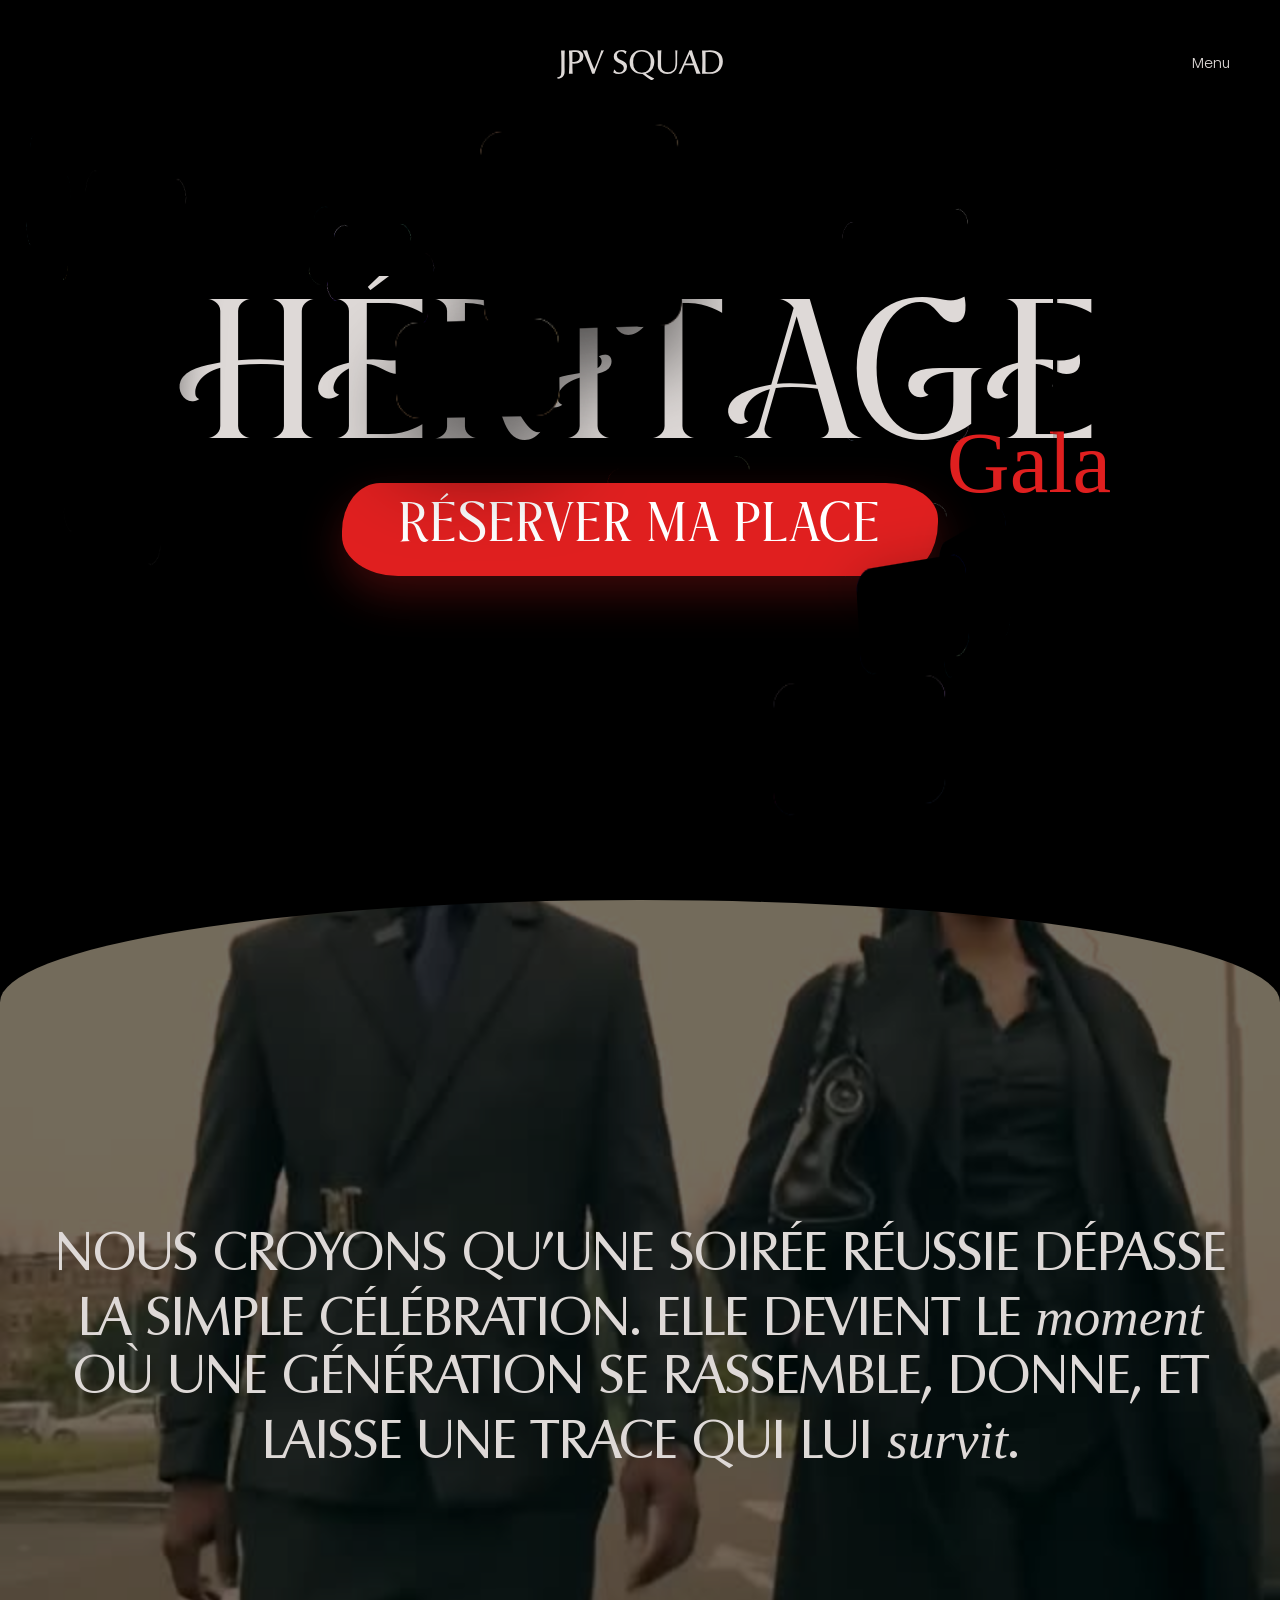
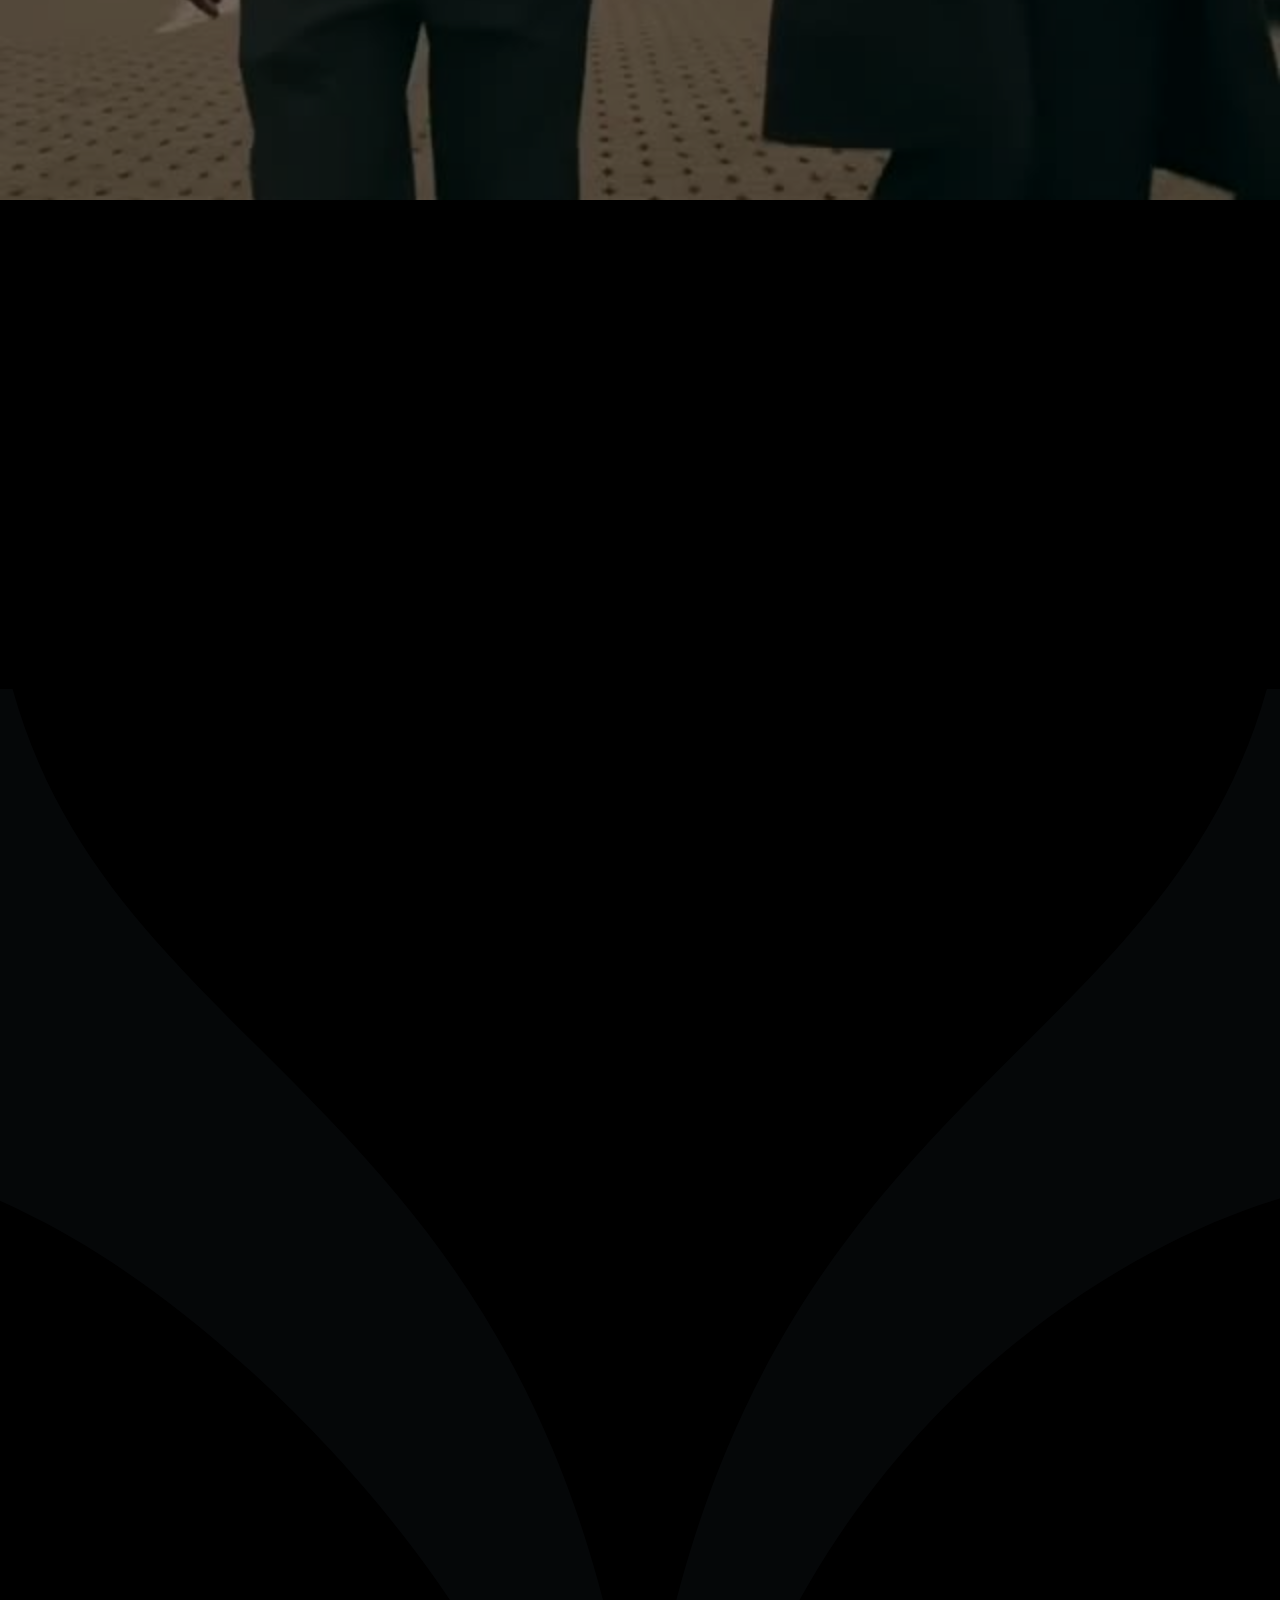
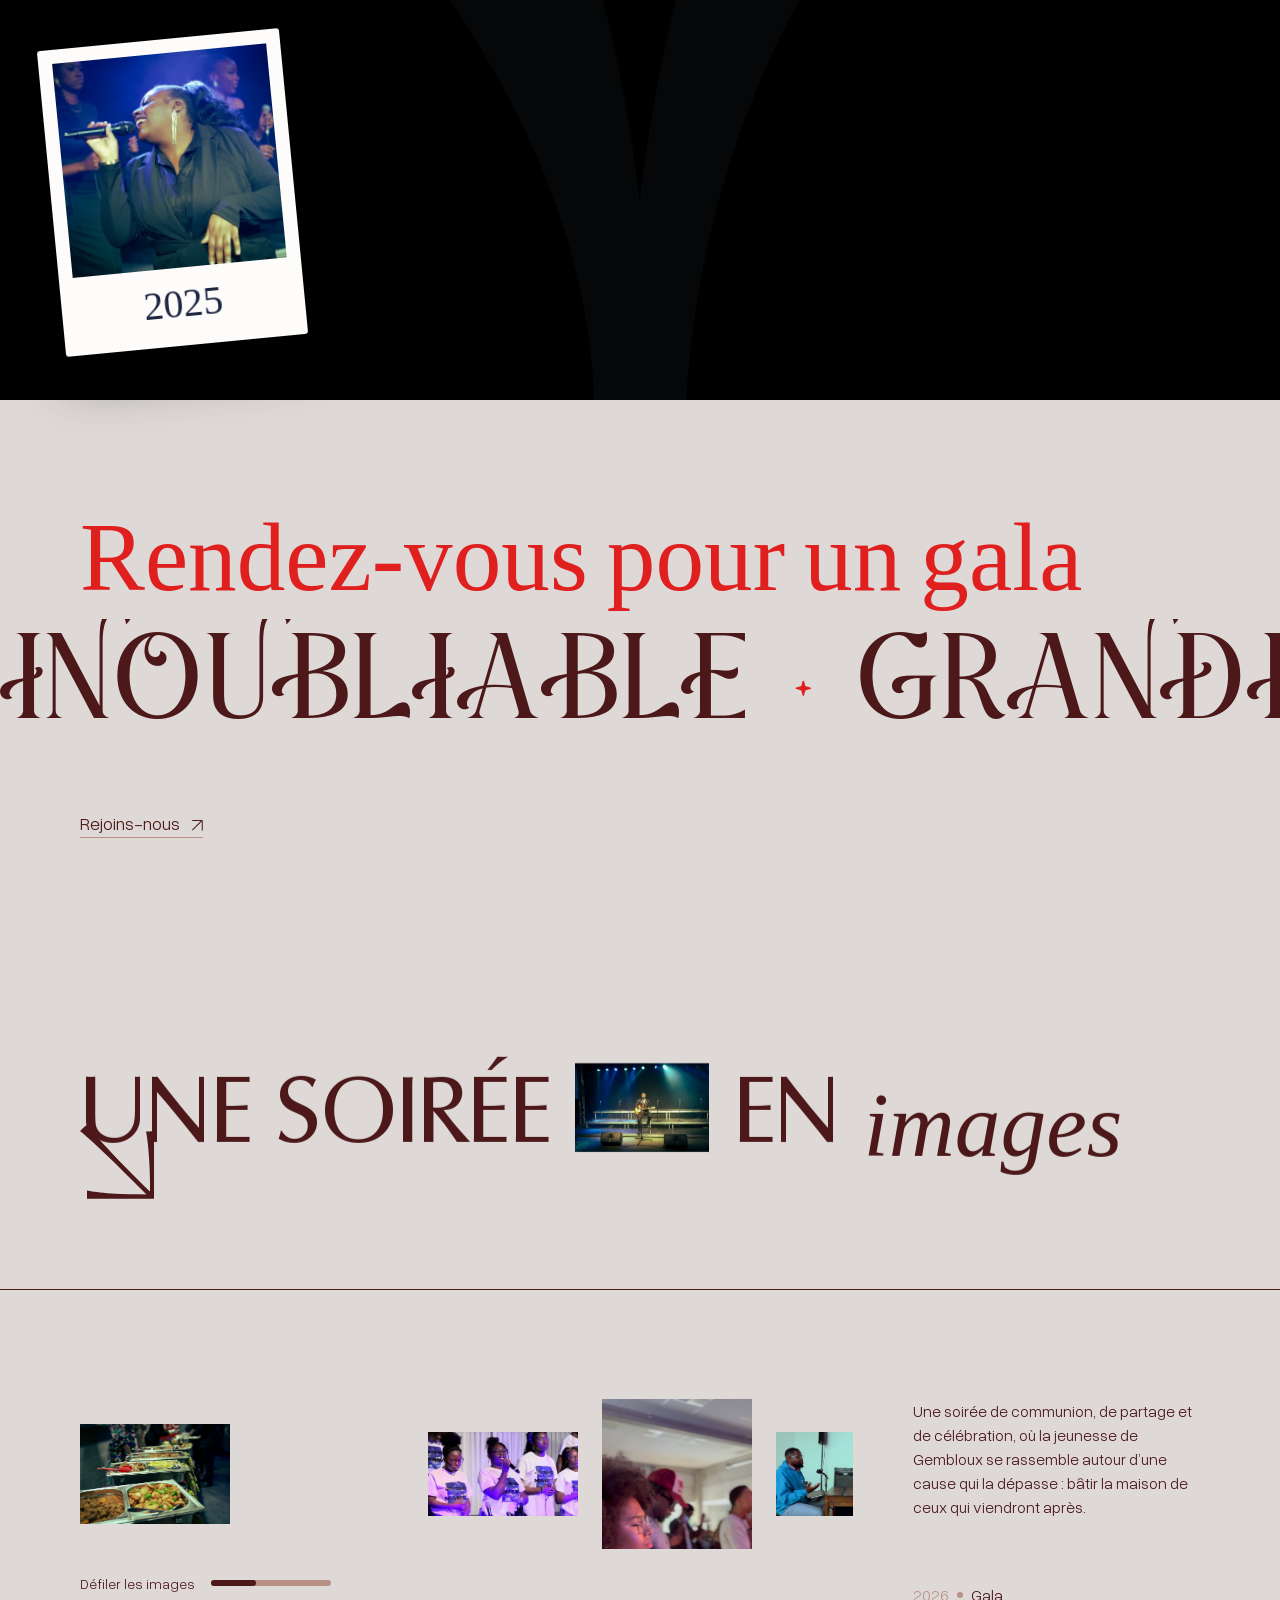
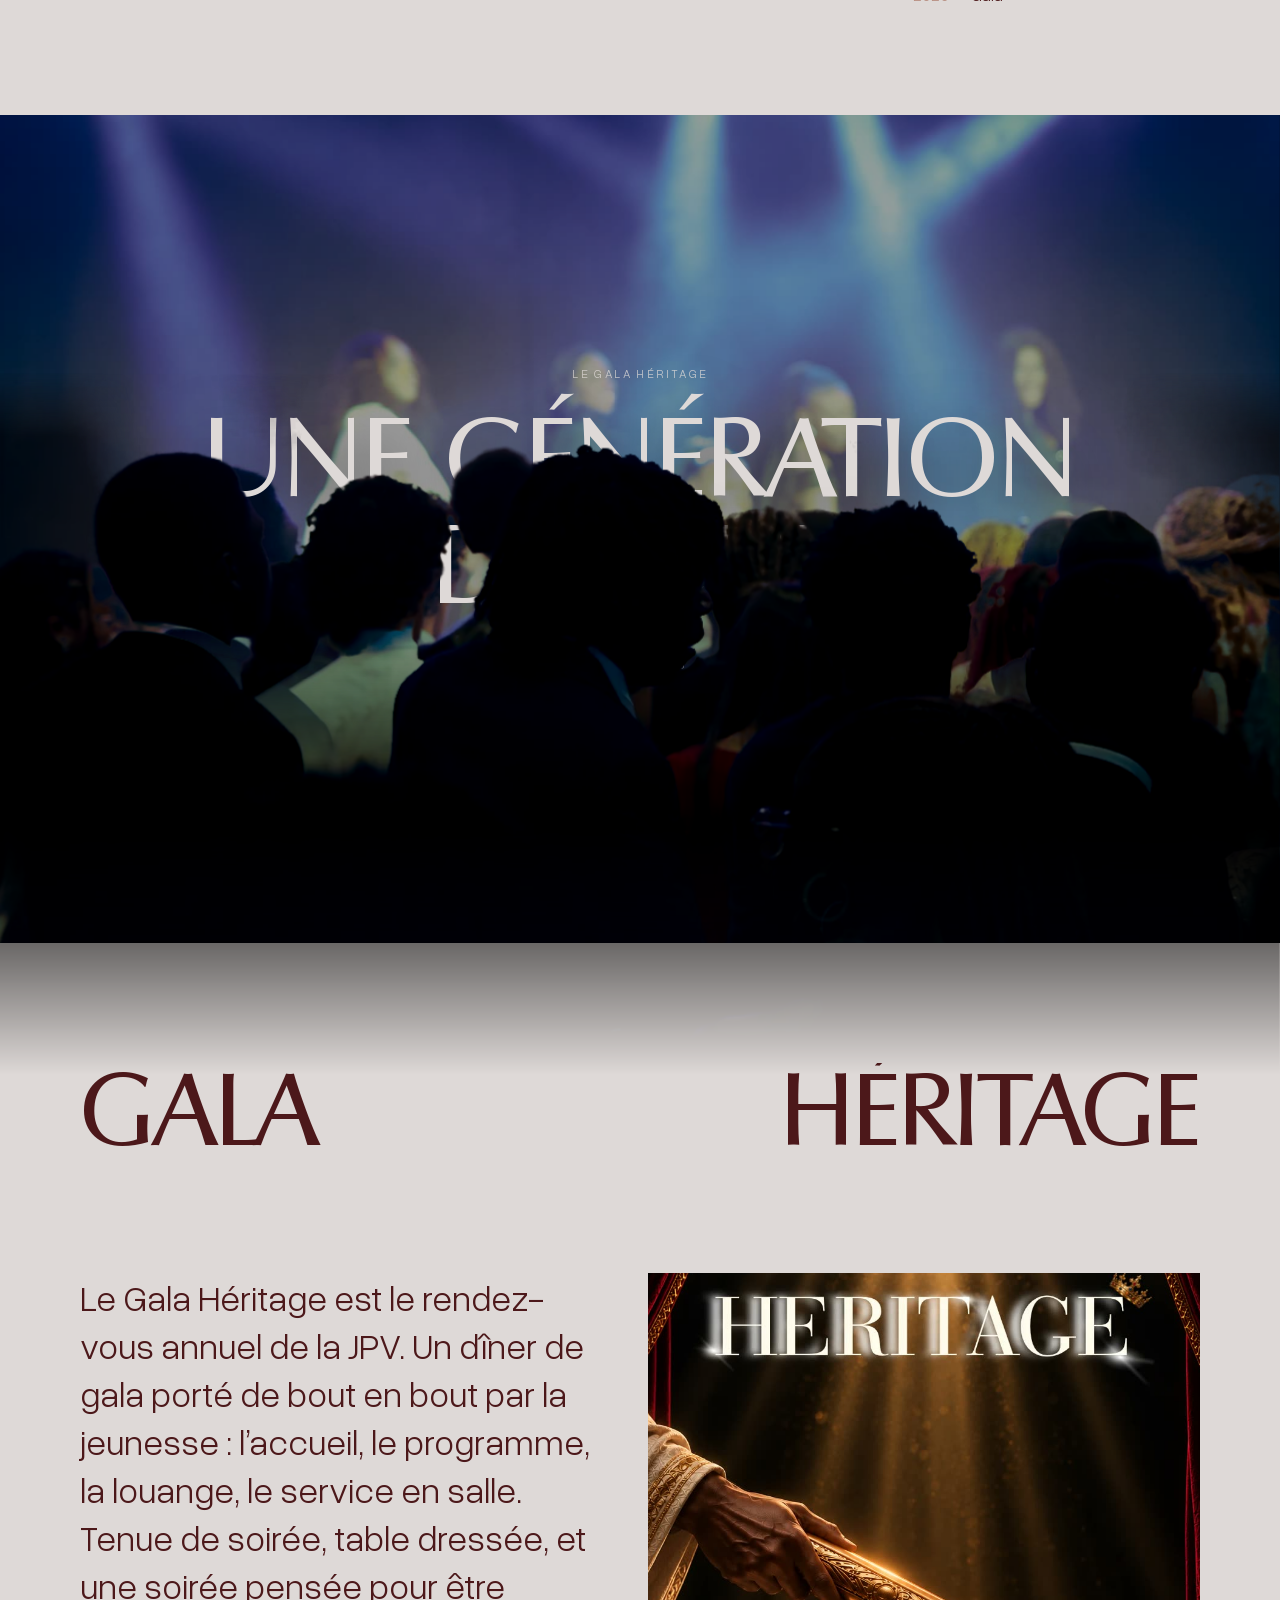
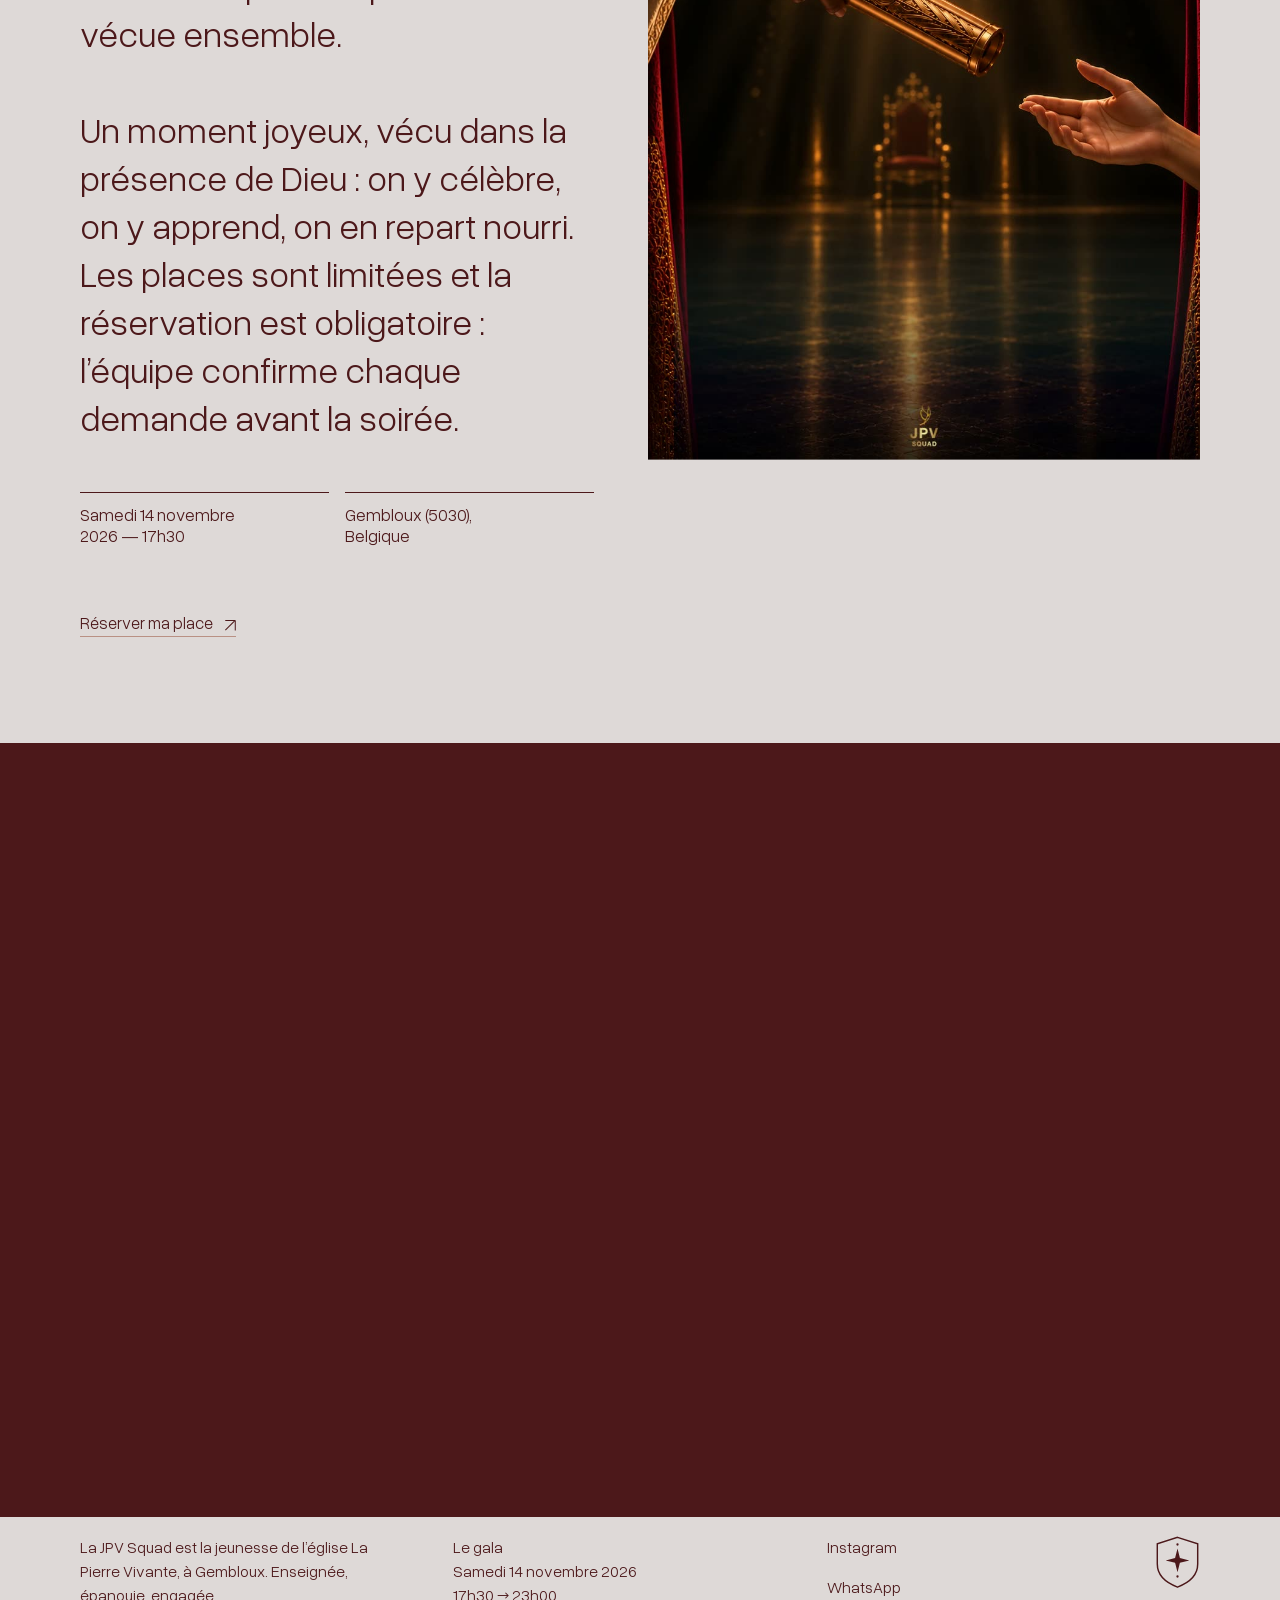
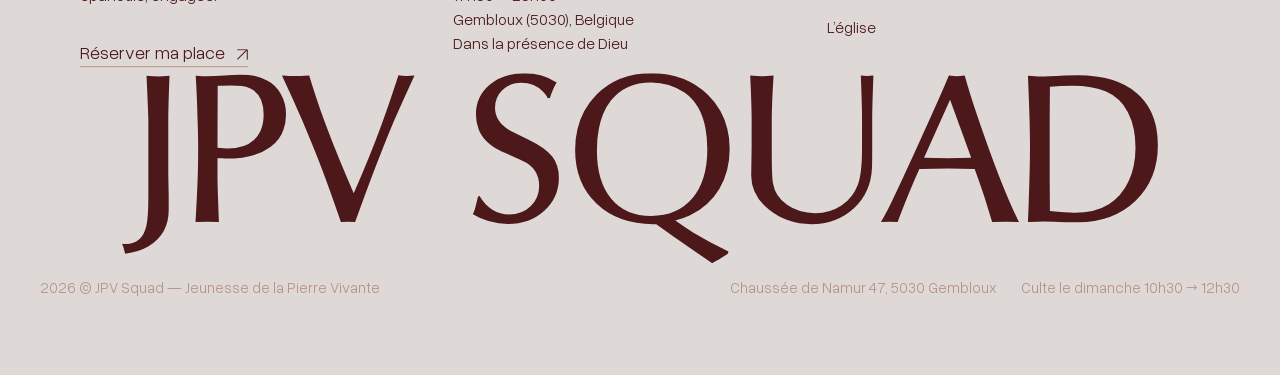
==== commit 30647db6: "Horaire du gala : 17h30 Conforme à la correction demandée par Rayan.  Co-Authored-By: Claude Opus 5 " ====
--- a/index.html
+++ b/index.html
@@ -511,7 +511,7 @@
 class="w-[75%] lg:w-1/2 text-[var(--gray)] text-[24px] md:text-[36px] lg:text-[48px] font-['Overused'] normal-case mb-[64px] lg:mb-[96px] opacity-0 translate-y-[15px] duration-400 delay-[0.1s] ease-in-out group-[.opened]:opacity-100 group-[.opened]:translate-y-0 group-[.opened]:delay-[0.6s]">
 Réserver ma place</h3><div
 class="pb-[120px] opacity-0 translate-y-[15px] duration-400 ease-in-out group-[.opened]:opacity-100 group-[.opened]:translate-y-0 group-[.opened]:delay-[0.7s]"><div class="grid grid-cols-1 gap-[64px]"><div class="billetterie">
-  <p class="billetterie__intro">Samedi 14 novembre 2026, à partir de 18h00 — Gembloux.
+  <p class="billetterie__intro">Samedi 14 novembre 2026, à partir de 17h30 — Gembloux.
   Une soirée joyeuse dans la présence de Dieu, où l’on célèbre et où l’on apprend.
   Chaque place doit être associée à un nom et un prénom.</p>
   <div class="billetterie__cadre">
@@ -866,7 +866,7 @@
 <br />
 Un moment joyeux, vécu dans la présence de Dieu : on y célèbre, on y apprend, on en repart nourri. Les places sont limitées et la réservation est obligatoire : l’équipe confirme chaque demande avant la soirée.</p><div class="grid grid-cols-2 gap-[16px] mb-[64px]"><p
 class="gala-info leading-[1.2] pt-[12px] pr-[15px] lg:pr-[25%] w-full border-t-[1px] border-[var(--darkred)]">
-Samedi 14 novembre 2026 — 18h00</p><p
+Samedi 14 novembre 2026 — 17h30</p><p
 class="gala-info leading-[1.2] pt-[12px] pr-[15px] lg:pr-[25%] w-full border-t-[1px] border-[var(--darkred)]">
 Gembloux (5030), Belgique</p></div>
 <a class="button-secondary button-red" href="#formulaire?soutien=1"
@@ -925,7 +925,7 @@
 </a></div></div><div class="flex flex-wrap flex-col items-start justify-start gap-[10px]">
 <p class="text-[11px] tracking-[.18em] uppercase opacity-60 mb-[6px]">Le gala</p>
 <p class="text-[16px]">Samedi 14 novembre 2026</p>
-<p class="text-[16px]">18h00 → 23h00</p>
+<p class="text-[16px]">17h30 → 23h00</p>
 <p class="text-[16px]">Gembloux (5030), Belgique</p>
 <p class="text-[16px] opacity-70">Dans la présence de Dieu</p>
 </div><div class="flex flex-wrap flex-col items-start justify-start gap-[16px]">
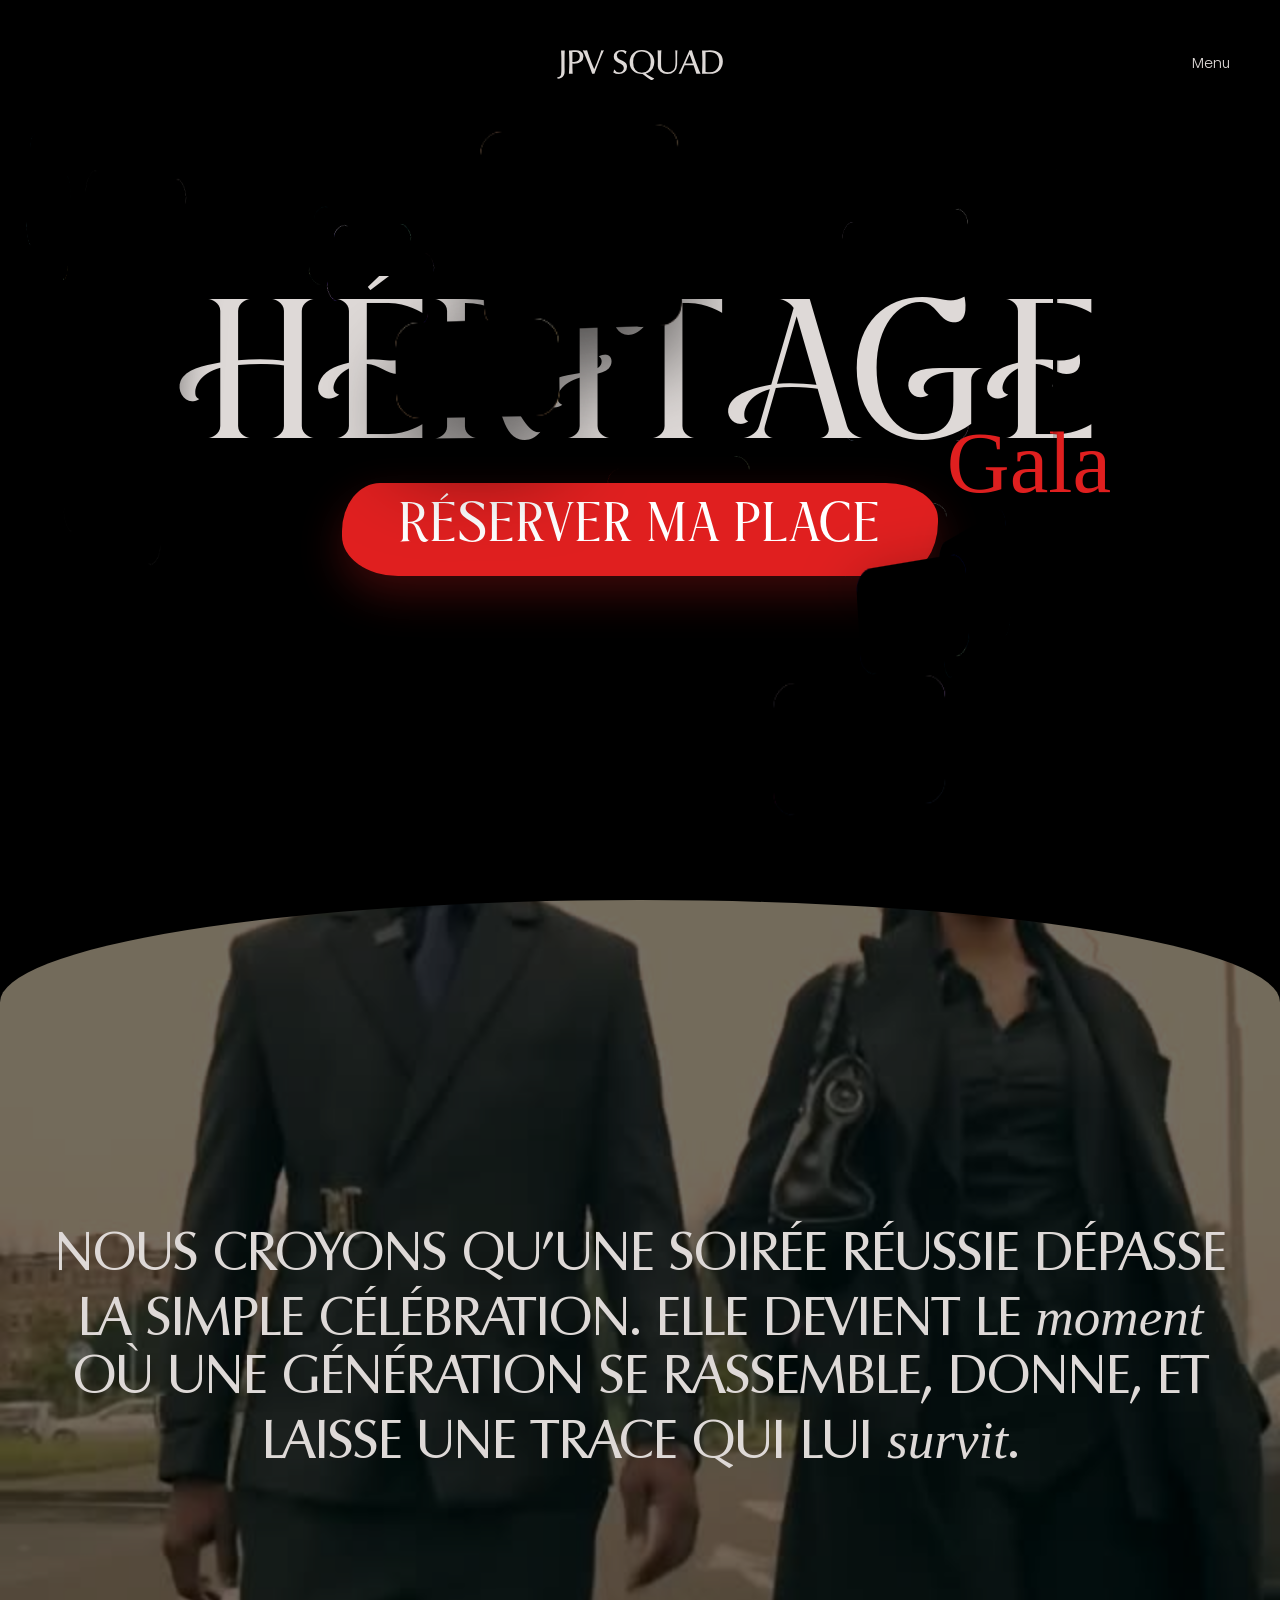
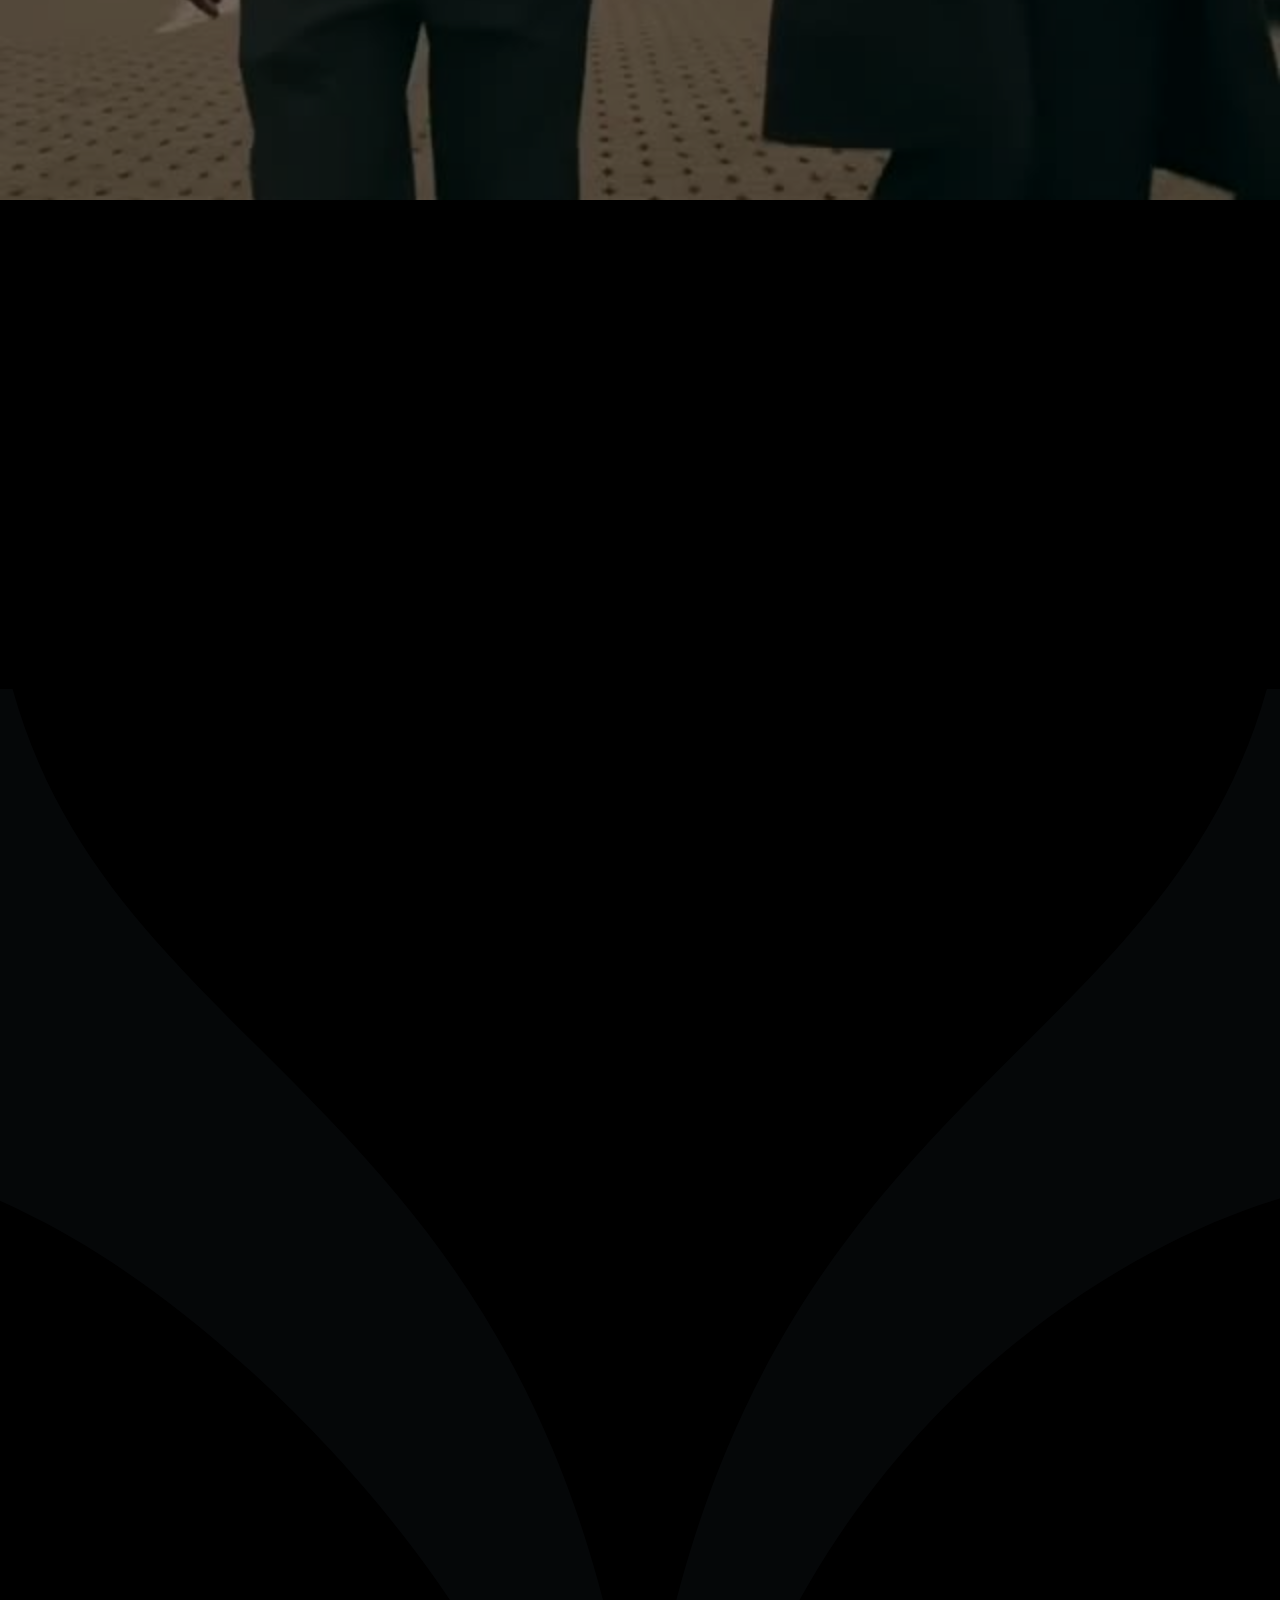
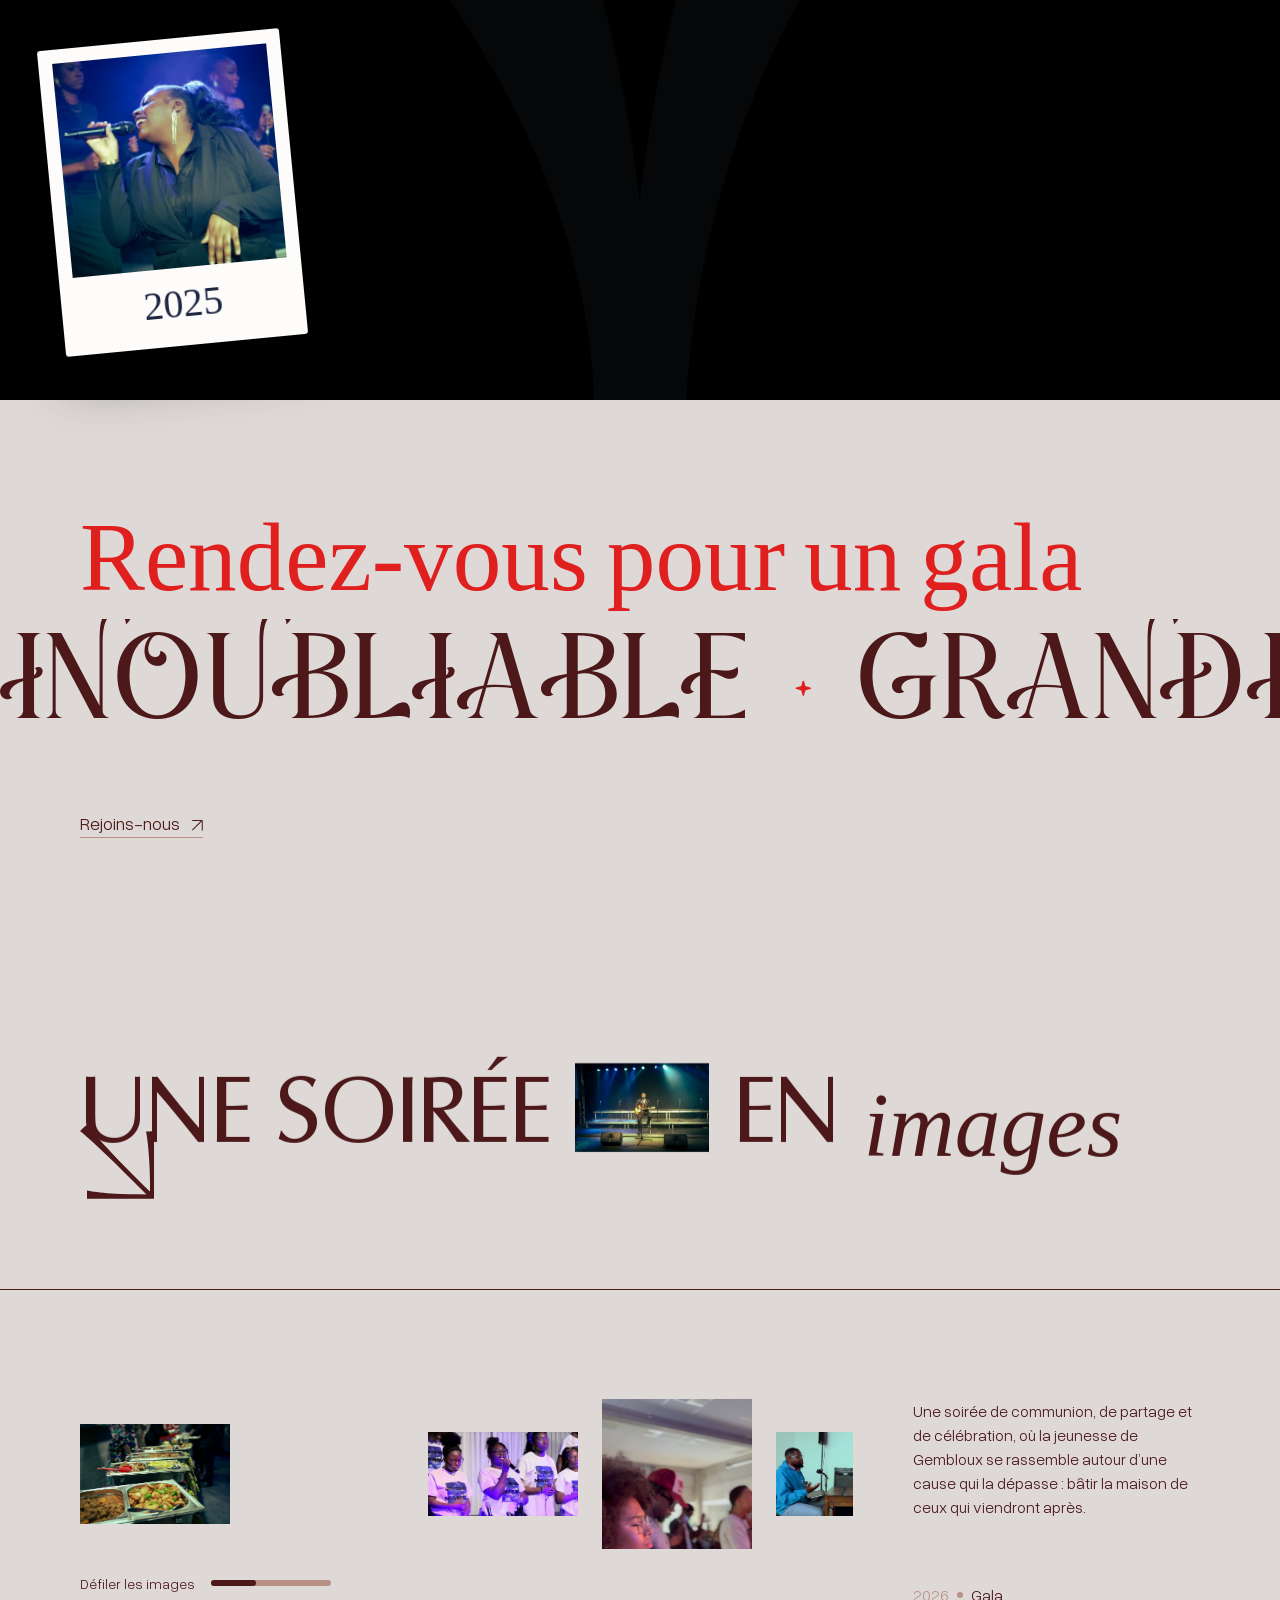
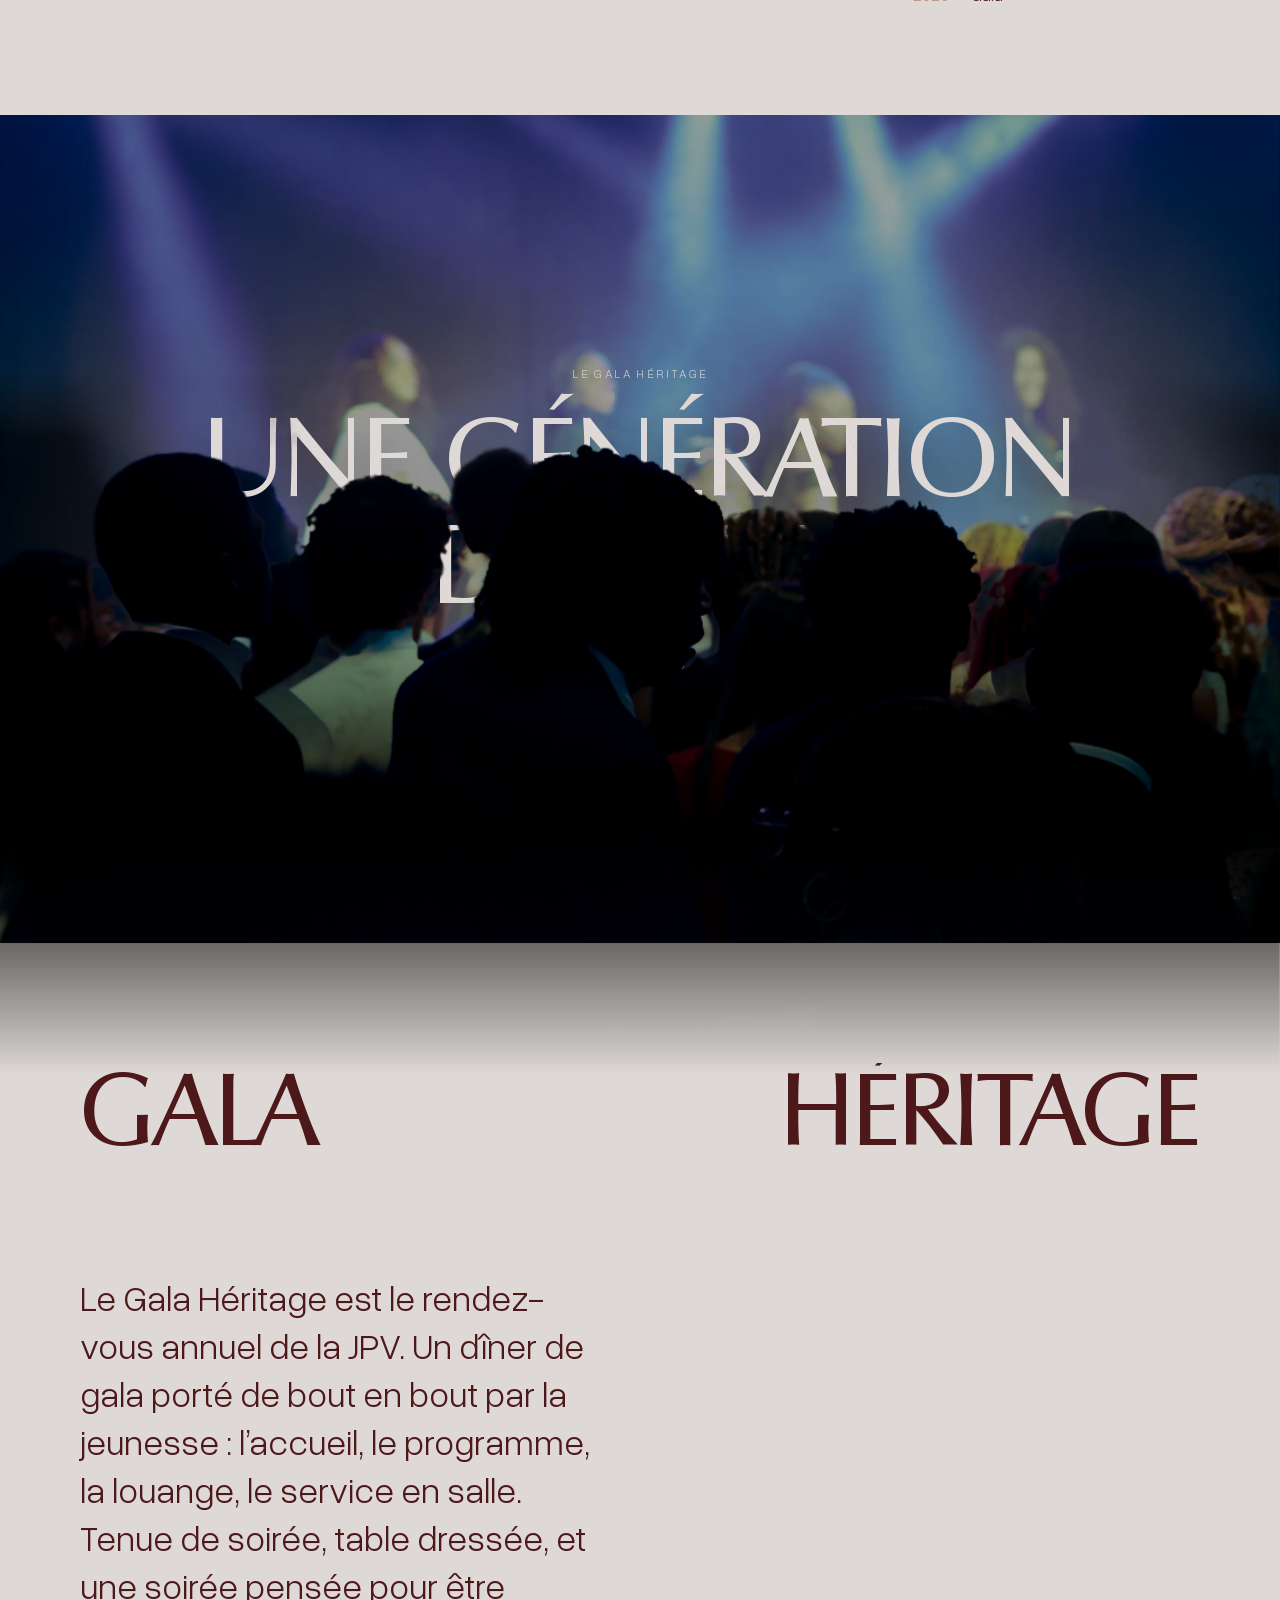
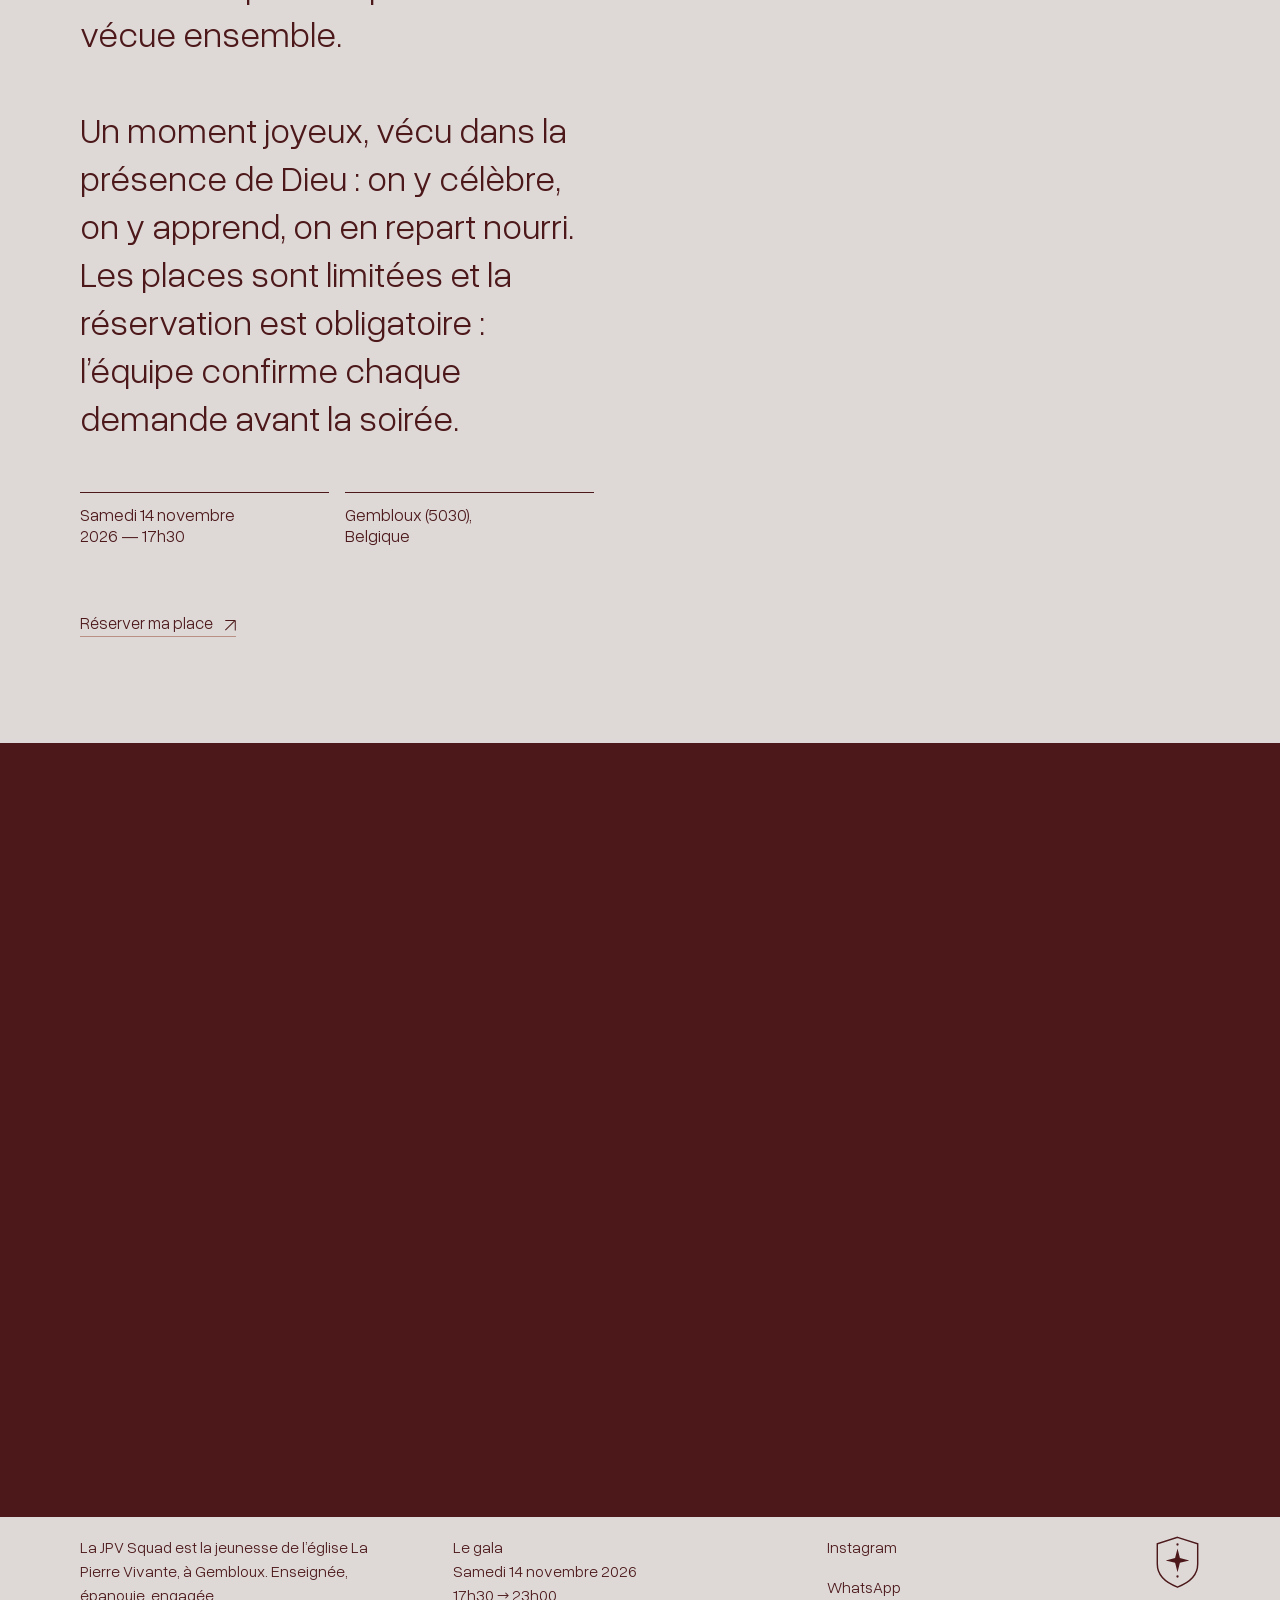
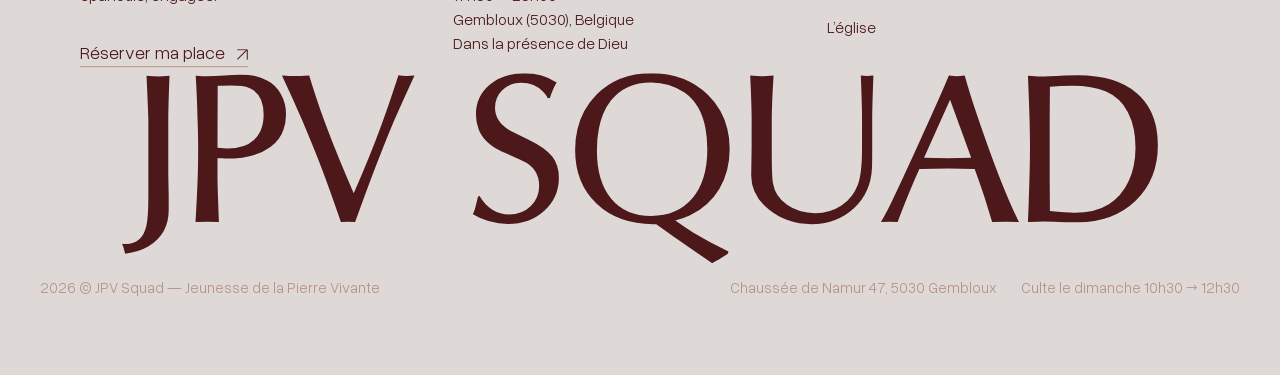
==== commit f956af3a: "Remplace l'affiche du Gala Héritage par la nouvelle version Co-Authored-By: Claude Opus 5.5 <noreply" ====
--- a/index.html
+++ b/index.html
@@ -882,9 +882,9 @@
 data-animate-element="fade">
 <picture class="w-full ">
 <source media="(min-width: 768px)">
-<img data-parallax class="w-full h-full object-cover object-center scale-[1.1]" src="img/affiche-heritage.jpg"
+<img data-parallax class="w-full h-full object-cover object-center scale-[1.1]" src="img/affiche-heritage-v2.jpg"
 alt="Affiche du Gala Héritage" loading="eager" decoding="async"><noscript><img data-parallax class="w-full h-full object-cover object-center scale-[1.1]"
-src="img/affiche-heritage.jpg"
+src="img/affiche-heritage-v2.jpg"
 alt="Affiche du Gala Héritage" loading="eager" decoding="async"></noscript>
 </picture></div></div></div></div></section><section id=""
 class="flex flex-wrap items-center justify-center bg-[var(--darkred)] relative z-[1] overflow-hidden"><div class="container flex flex-wrap flex-col items-center justify-center pt-[220px] lg:pt-[300px] pb-[180px] lg:pb-[240px] relative z-[1]"
@@ -945,6 +945,11 @@
 target="">Chaussée de Namur 47, 5030 Gembloux</a></div><p class="text-[15px] text-[var(--rose)]">Culte le dimanche <a
 class="duration-150 ease-[var(--custom-ease-1)] lg:hover:opacity-50"
 href="https://www.instagram.com/jpv_squad/" target="_blank">10h30 → 12h30</a></p></div></div></div></footer></div>
+<!-- Vercel Web Analytics — version site statique, pas le paquet npm : celui-ci
+     suppose React. Le fichier /_vercel/insights/script.js est injecté par Vercel
+     en production ; en local il renvoie 404, c'est normal. -->
+<script>window.va = window.va || function () { (window.vaq = window.vaq || []).push(arguments); };</script>
+<script defer src="/_vercel/insights/script.js"></script>
 <script src="js/a.js" defer></script>
 <script>
 /* Profondeur au défilement : le fond descend doucement, le premier plan monte
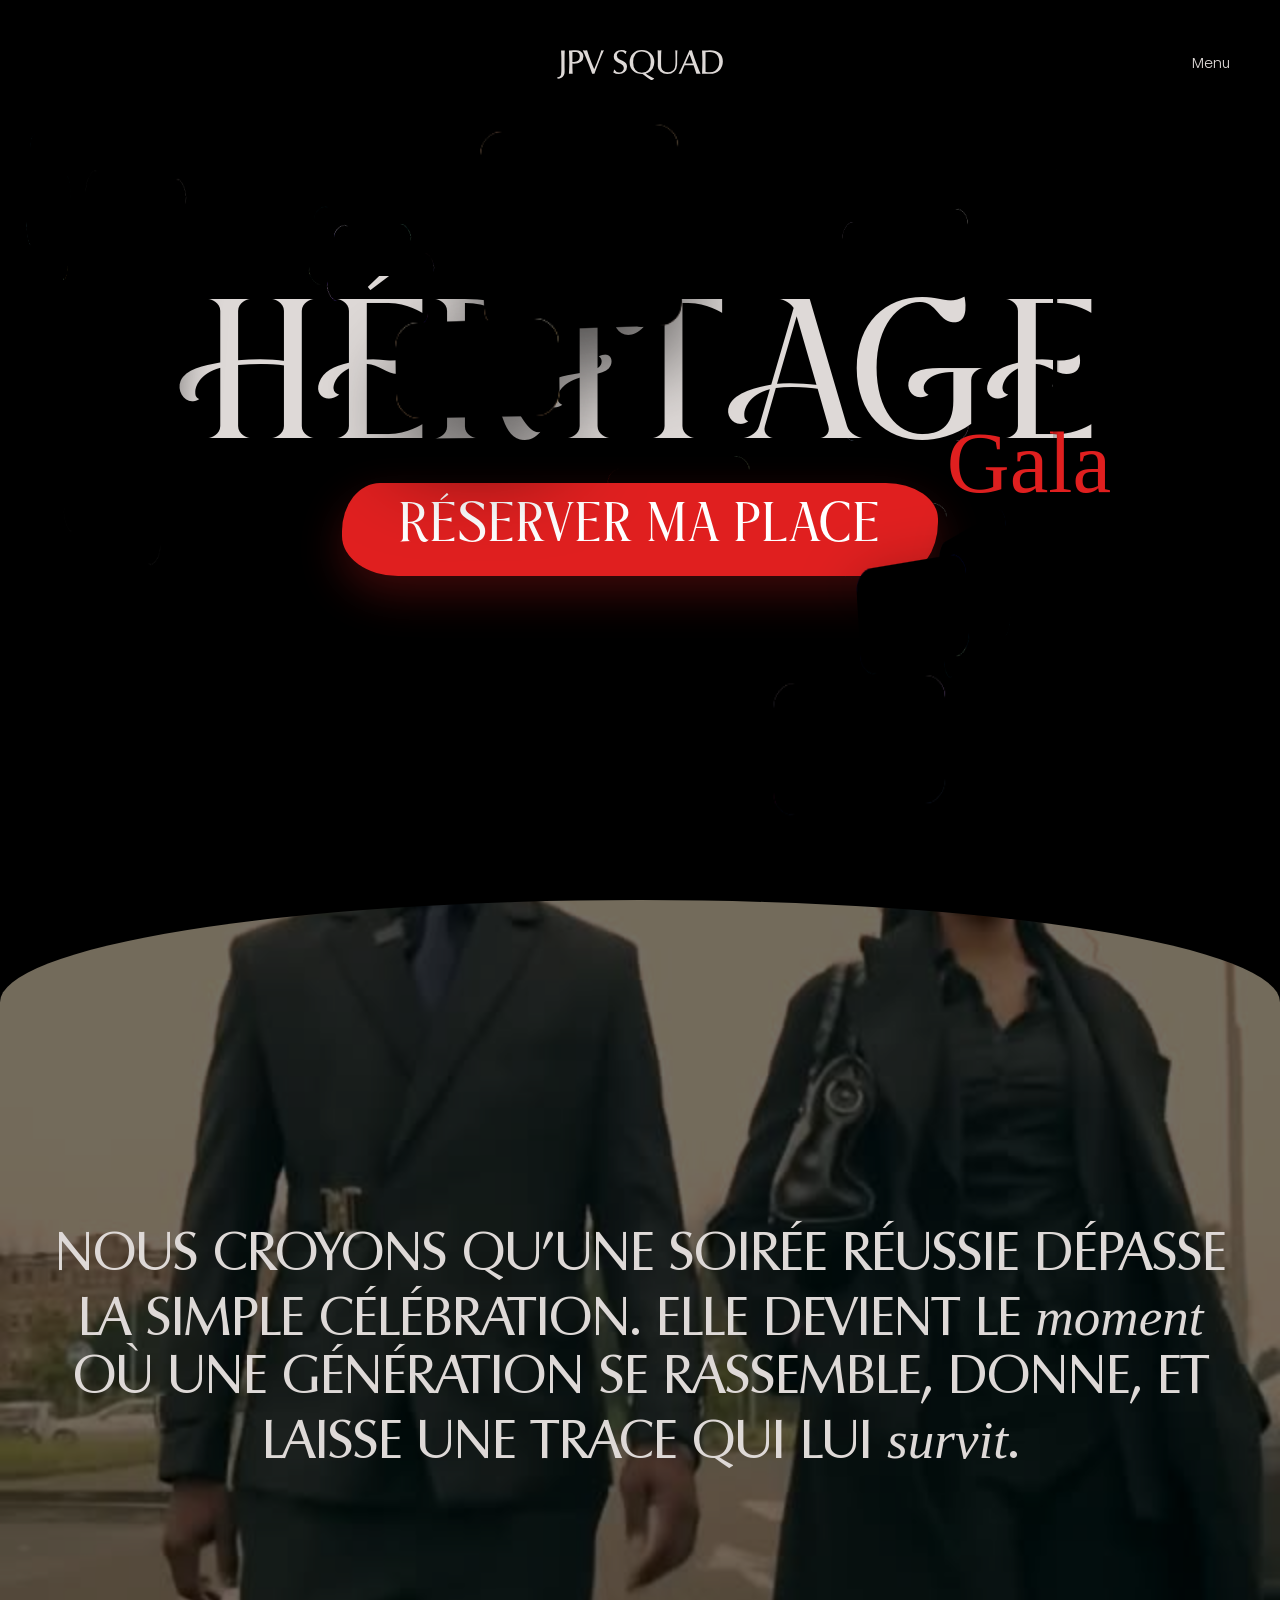
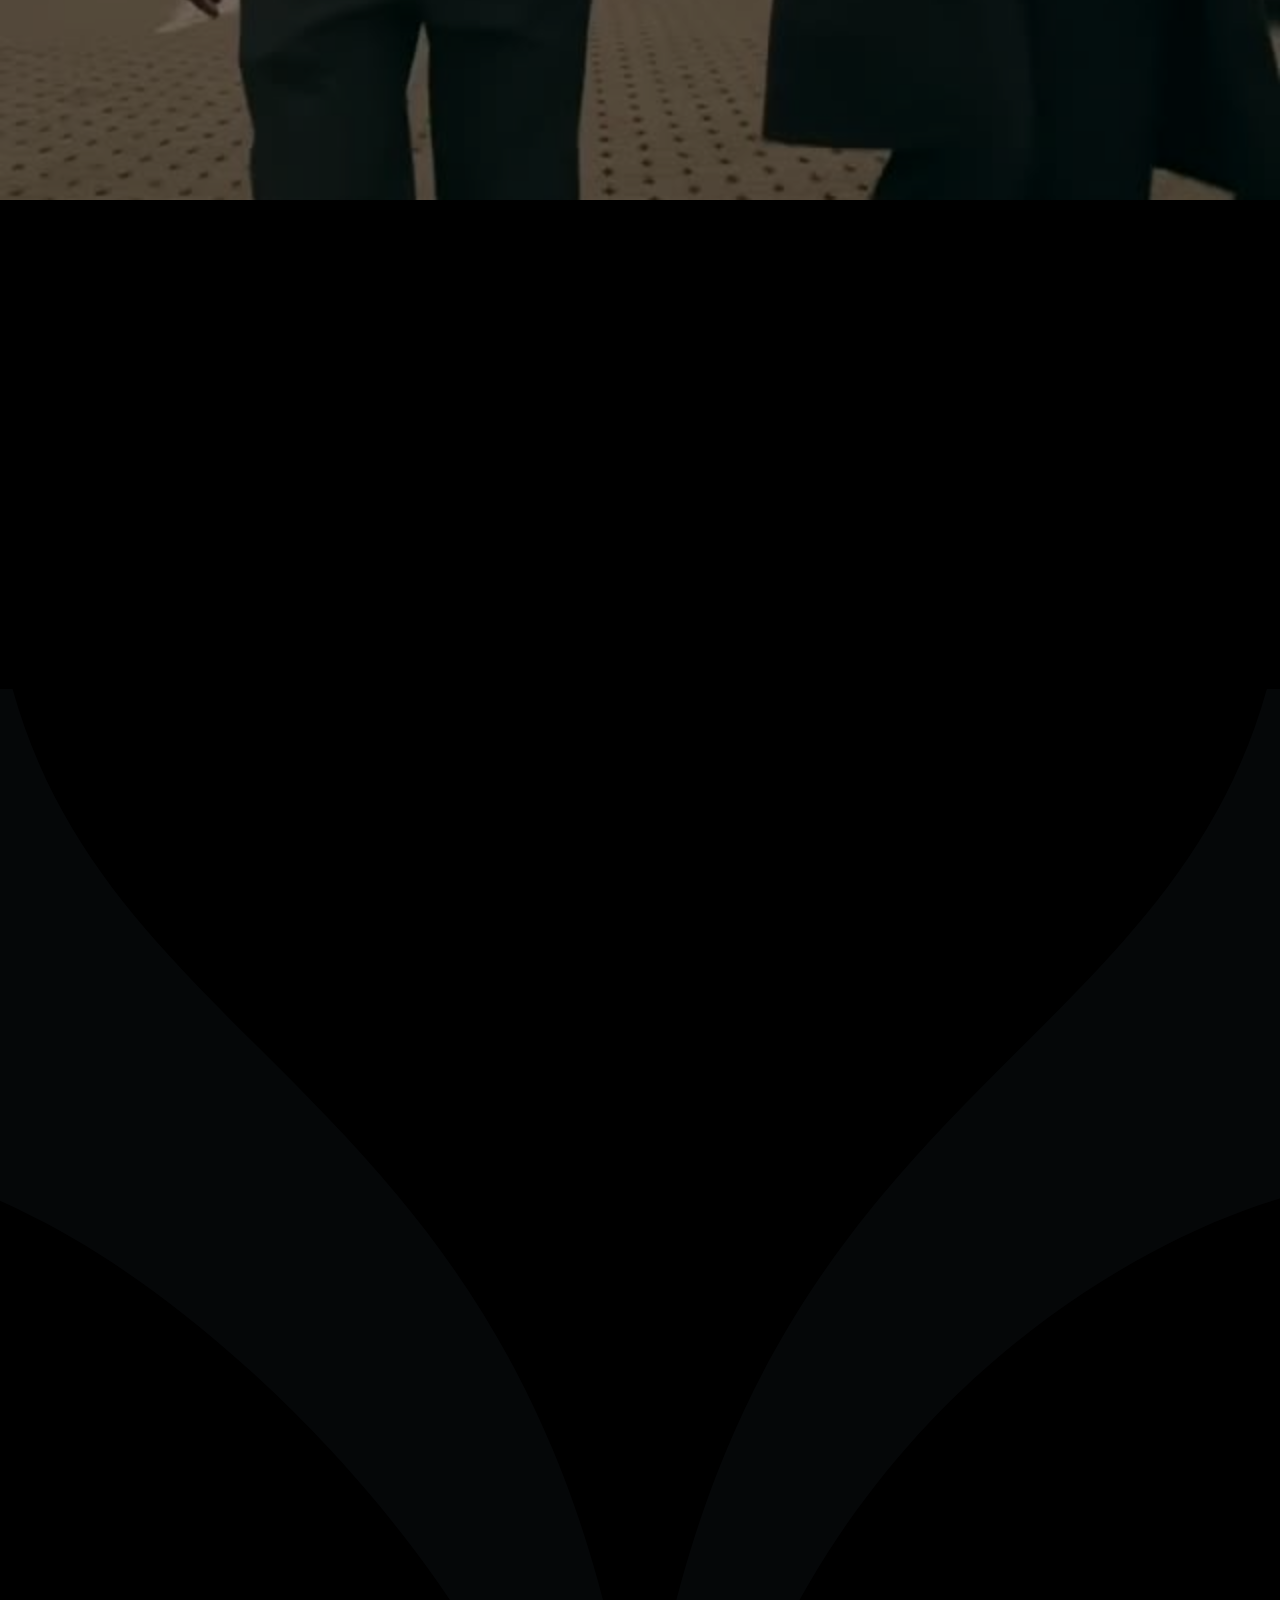
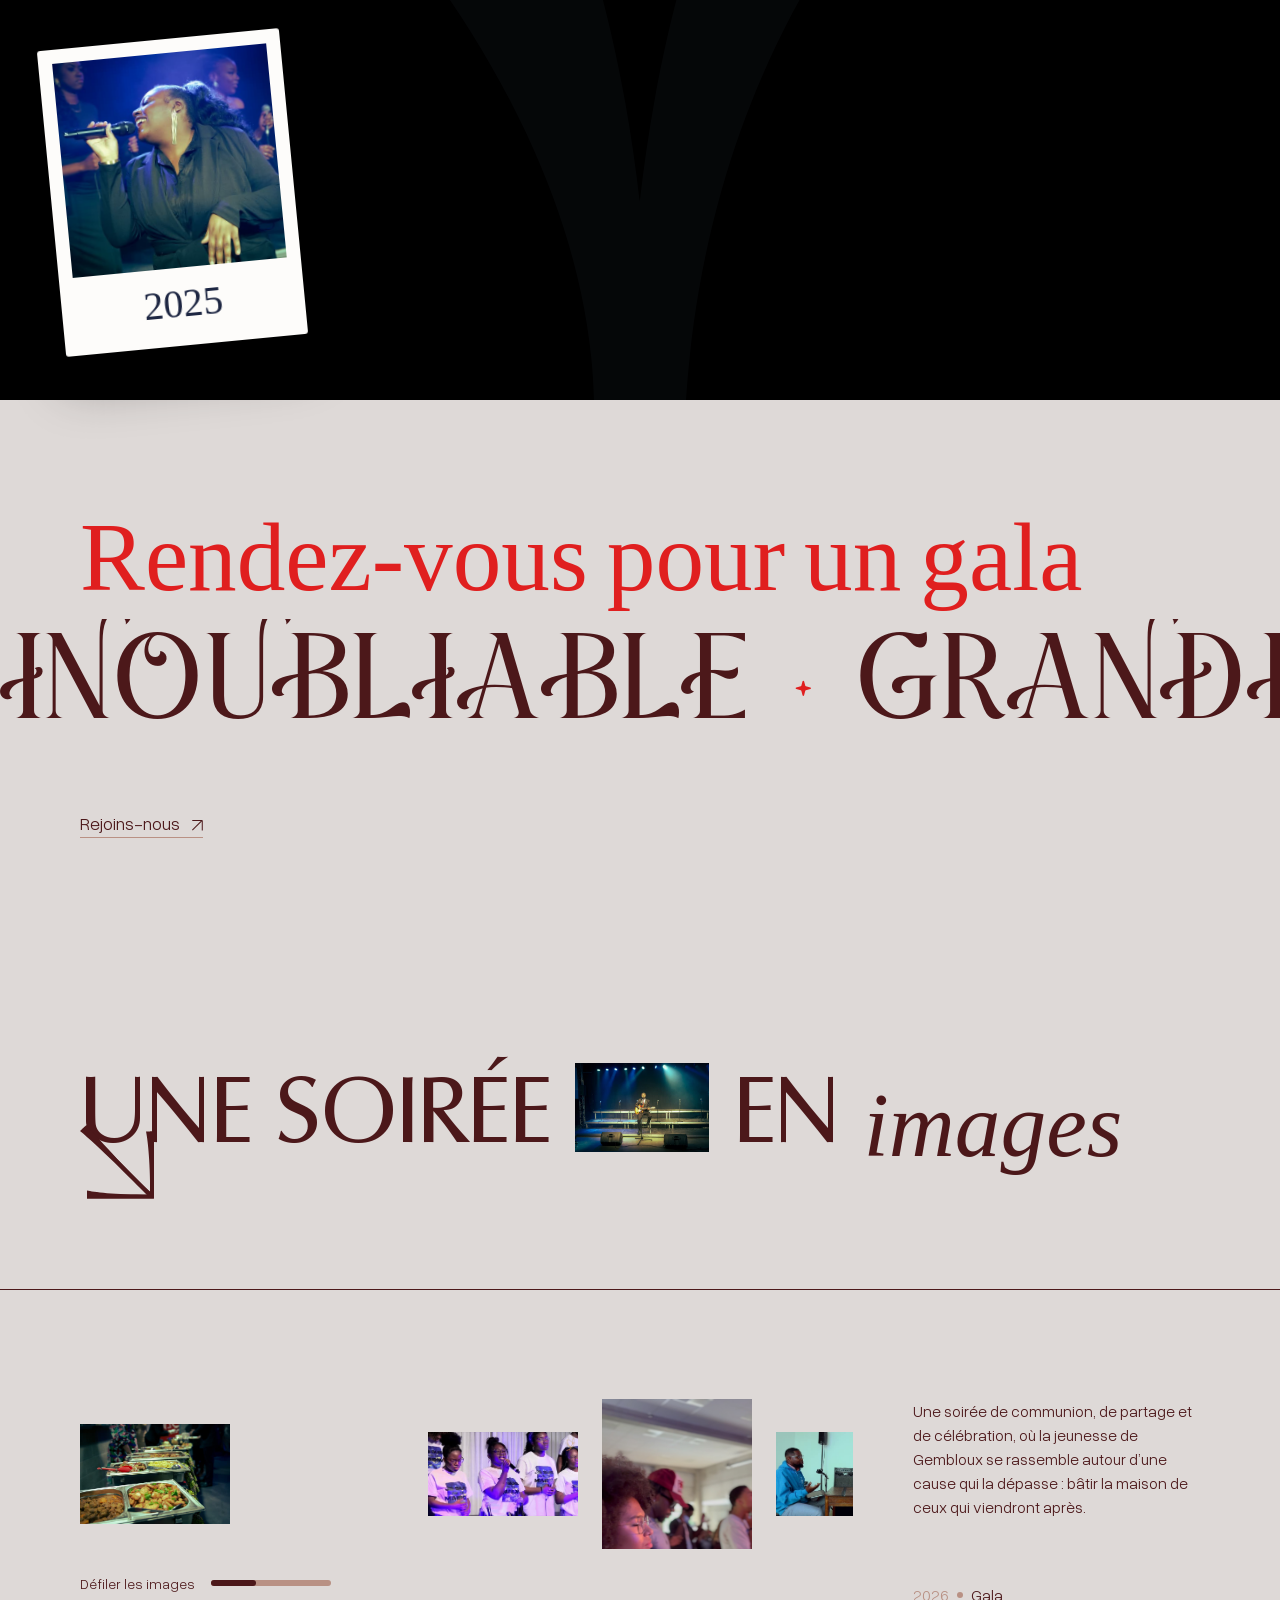
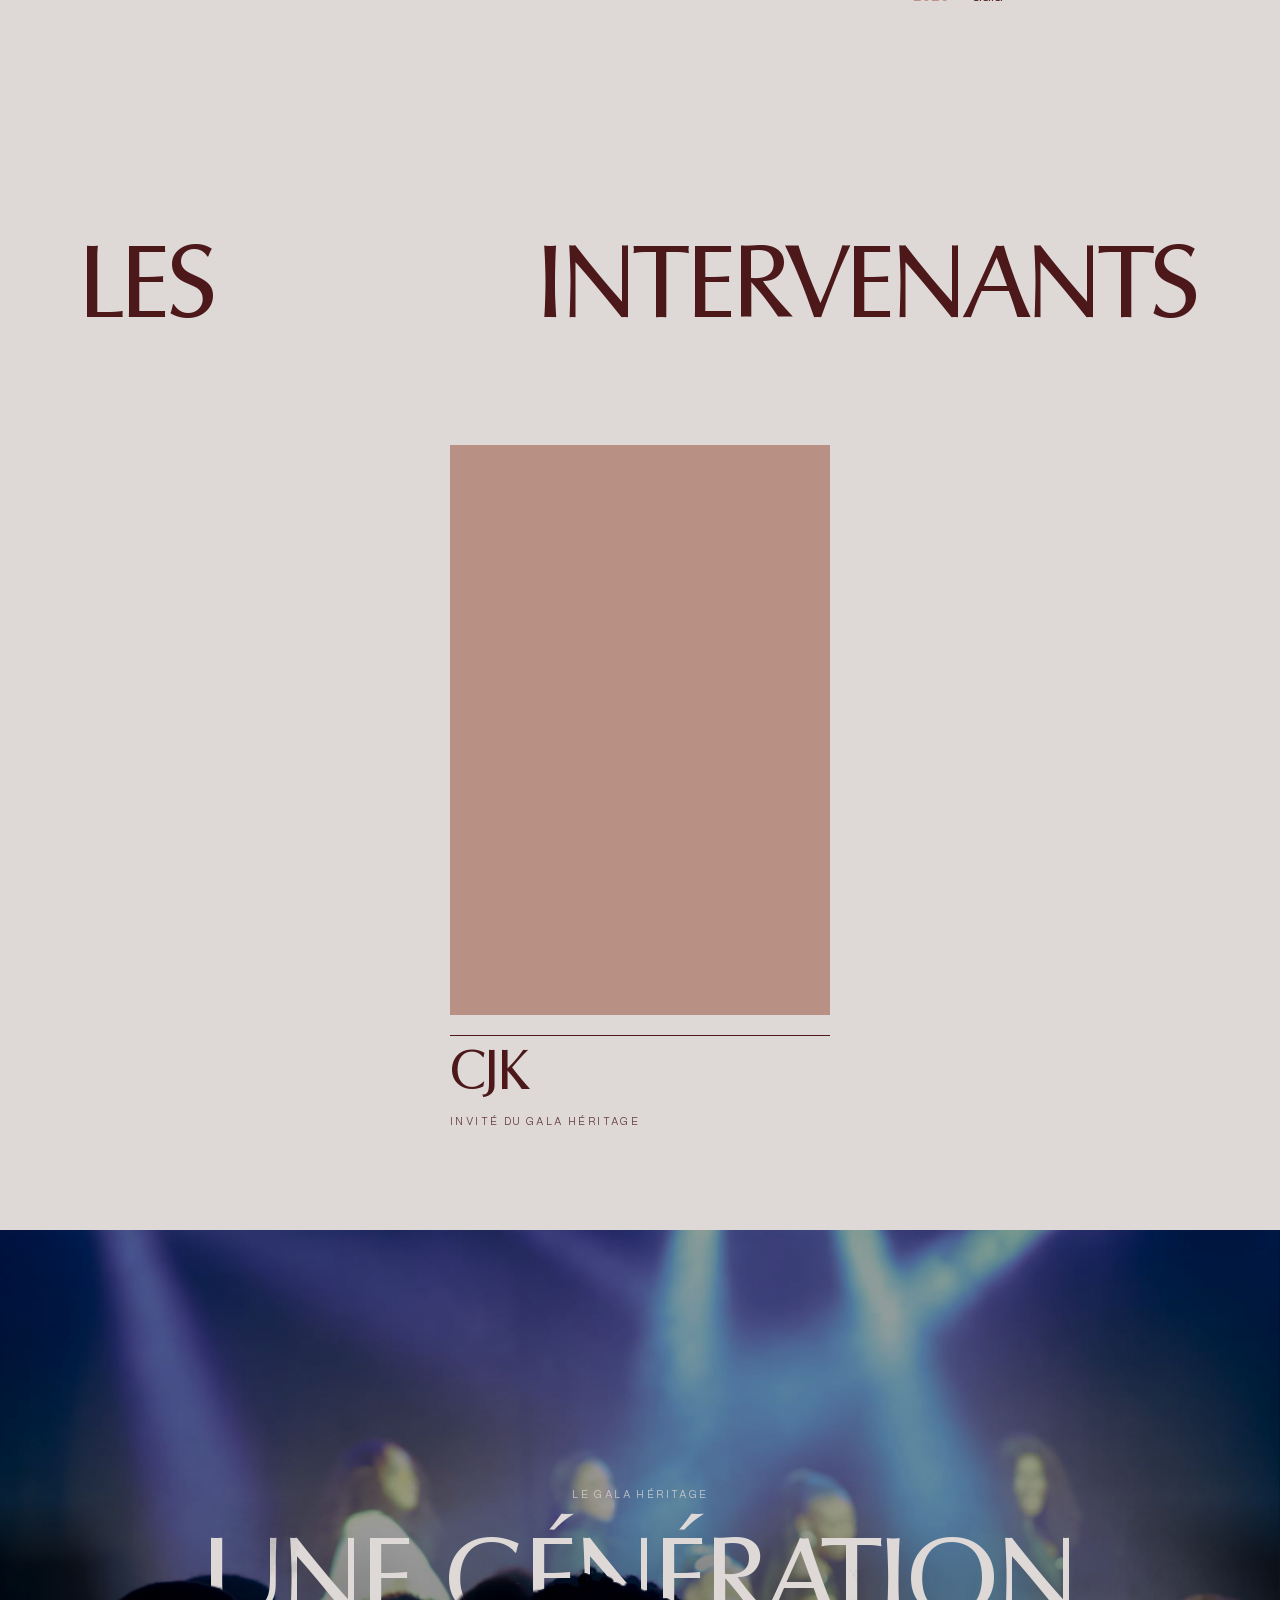
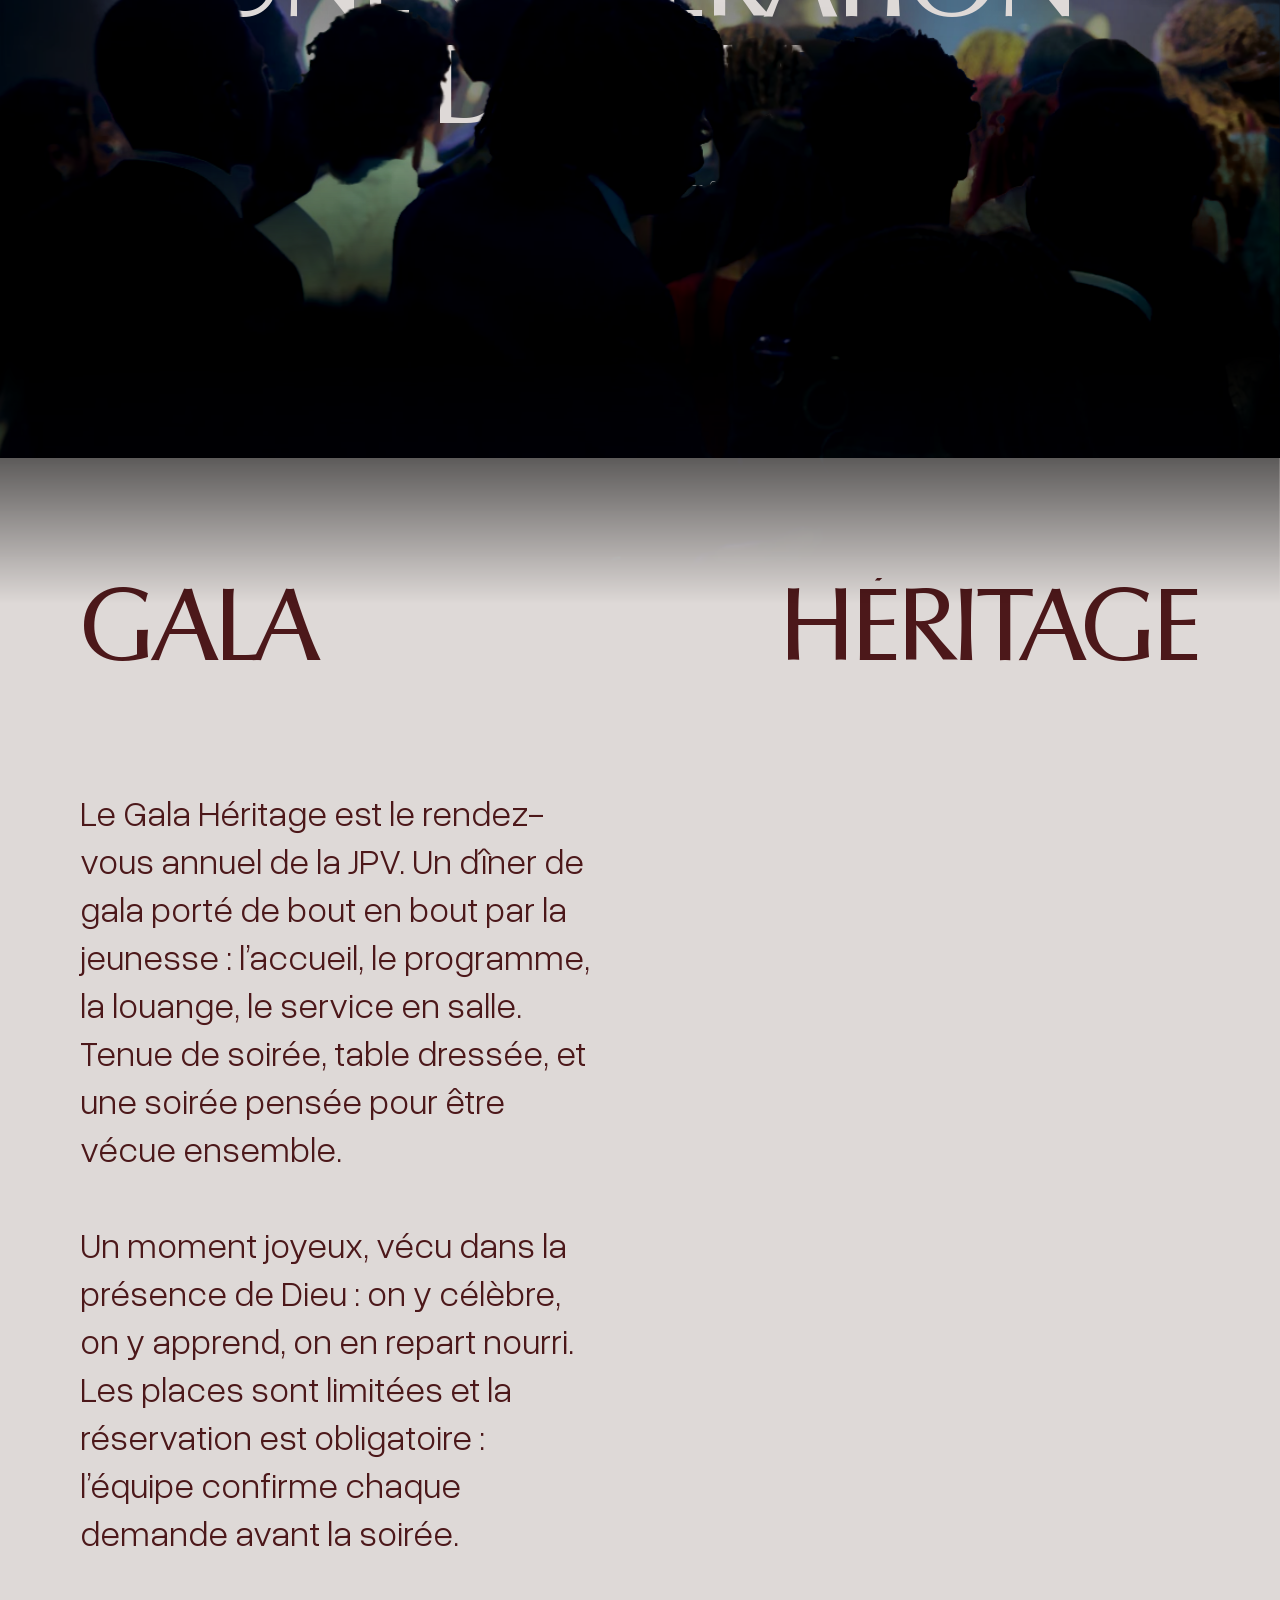
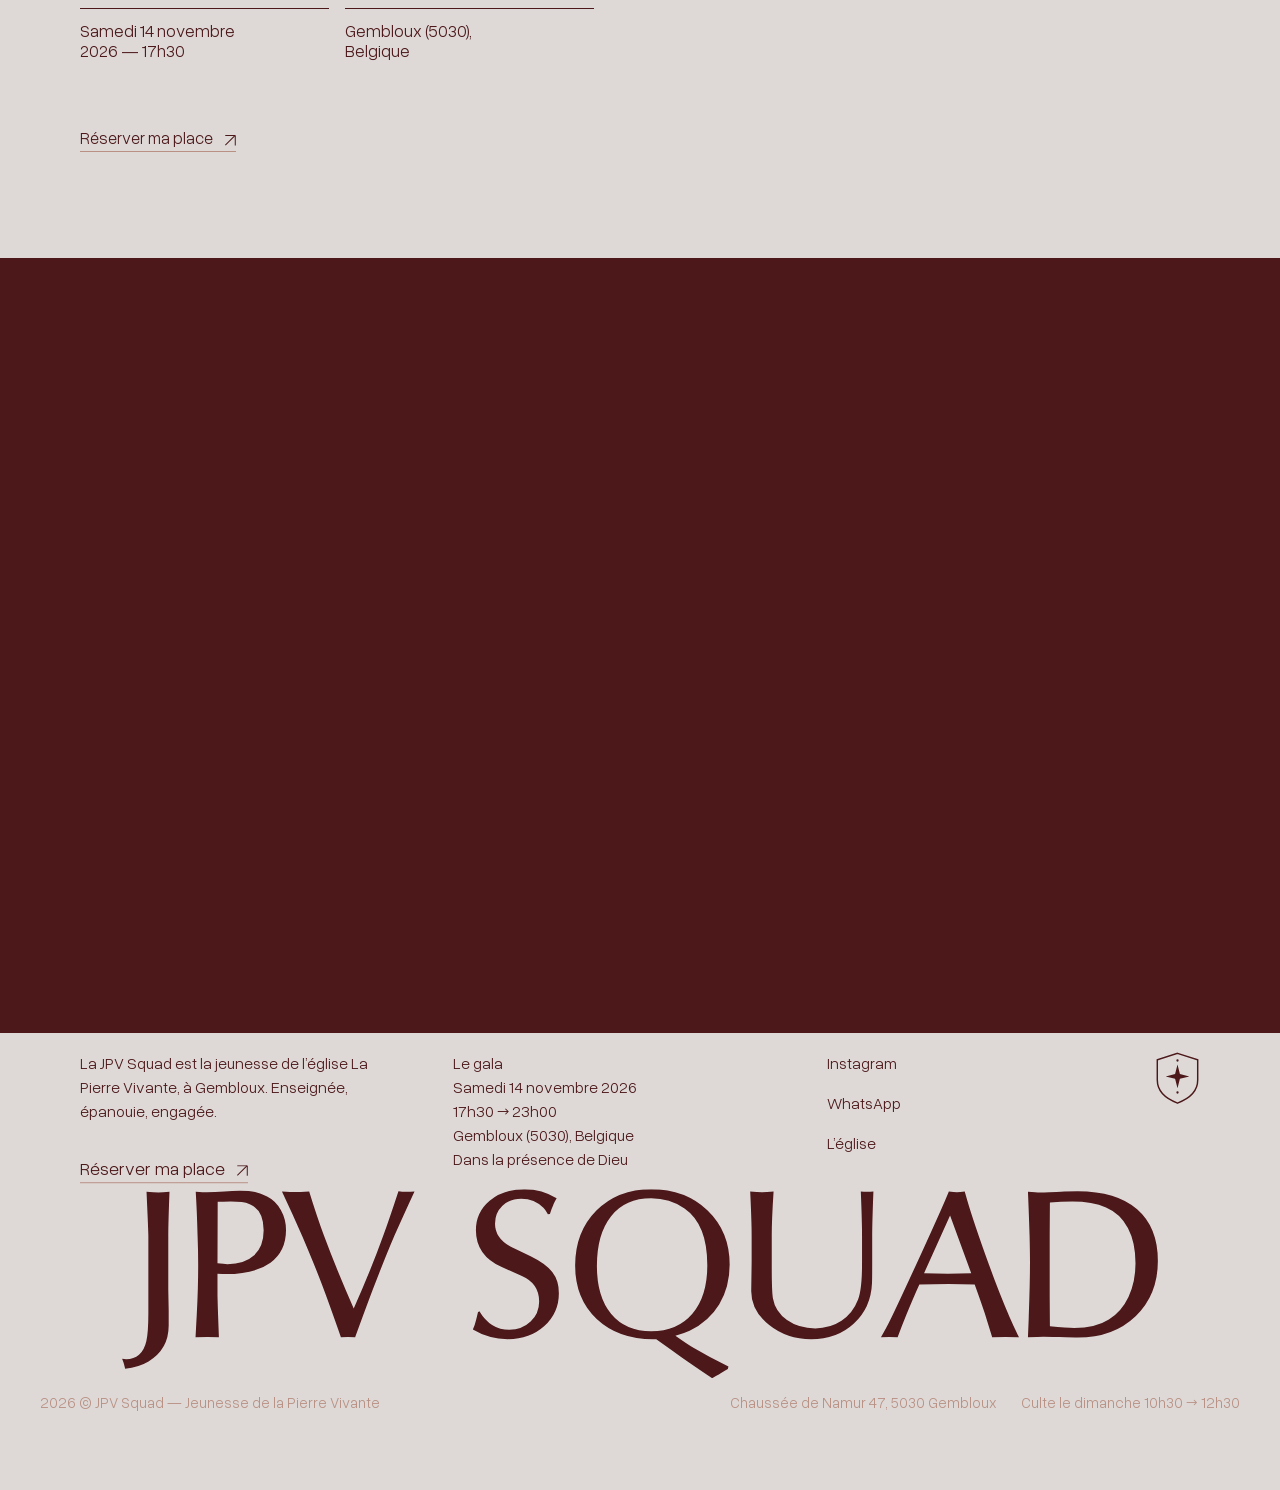
==== commit 44045bee: "Section « Les intervenants » avec CJK Co-Authored-By: Claude Opus 5.5 <noreply@anthropic.com>" ====
--- a/index.html
+++ b/index.html
@@ -328,6 +328,25 @@
 }
 .gala-info{ font-size:clamp(15px, 1.35vw, 23px) }
 .gala-col .button-secondary{ font-size:clamp(16px, 1.3vw, 21px) }
+
+/* ── Les intervenants ──────────────────────────────────────────────────────
+   Une grille de cartes portrait (2:3). Prévue pour accueillir d'autres
+   intervenants : il suffit de dupliquer un <figure class="intervenant">. */
+.intervenants__grille{
+  display:flex; flex-wrap:wrap; justify-content:center; gap:clamp(24px, 3vw, 48px);
+}
+.intervenant{ margin:0; width:min(100%, 380px) }
+.intervenant__photo{ position:relative; overflow:hidden; aspect-ratio:2/3; background:var(--rose) }
+.intervenant__photo img{ width:100%; height:100%; object-fit:cover; object-position:center 20%; display:block }
+.intervenant__nom{
+  font-family:Columbia, serif; text-transform:uppercase; color:var(--darkred);
+  font-size:clamp(36px, 4.2vw, 64px); line-height:1; margin-top:clamp(16px, 1.6vw, 24px);
+  padding-top:12px; border-top:1px solid var(--darkred);
+}
+.intervenant__role{
+  font-family:'Overused', sans-serif; font-size:12px; letter-spacing:.2em;
+  text-transform:uppercase; color:var(--darkred); opacity:.82; margin-top:10px;
+}
 
 [data-hero]{ --bghero:#000 }
 
@@ -848,7 +867,13 @@
 d="M2.36873 0.000654222C5.53076 4.05372 10.4472 9.34932 13.3026 12.317L13.9117 12.944C16.6249 10.1517 22.0564 4.3585 25.4567 -3.6312e-05L27.826 2.36919C23.7728 5.5313 18.4774 10.449 15.5096 13.3045L14.8812 13.9135C17.6741 16.6273 23.4669 22.0568 27.8246 25.4565L25.4554 27.8257C22.0556 23.4679 16.626 17.6753 13.9124 14.8824C11.1985 17.6755 5.76899 23.4681 2.36942 27.8257L1.1672 26.6235L1.16789 26.6228L0.00158015 25.4565C4.05468 22.2944 9.34959 17.3773 12.3173 14.5219L12.9436 13.9135L12.3159 13.3038C9.34804 10.4482 4.05317 5.5311 0.000199081 2.36919L2.36873 0.000654222Z"
 fill="#D9D9D9" />
 </svg><div class="w-full h-full flex items-center justify-center duration-600 ease-in-out translate-y-[50px] group-[.opened]/wrapper:translate-y-0"
-data-project-slider-wrapper></div></div><section class="foule" aria-label="Le public du Gala">
+data-project-slider-wrapper></div></div><section id="intervenants" aria-label="Les intervenants"><div class="container  pt-[90px] lg:pt-[120px] pb-[90px] lg:pb-[100px]"><div data-animate-section><h2 class="w-auto inline-flex flex-wrap items-center justify-between text-[7vw] sm:text-[64px] lg:text-[100px] mb-[24px] sm:mb-[64px] lg:mb-[100px] **:[.line]:!flex **:[.line]:flex-wrap **:[.line]:items-center **:[.line]:justify-between **:[.line-mask]:w-full **:[.word3]:ml-[0.2em]"
+data-animate-element="split-expand">
+<span>Les</span> <span>intervenants</span></h2><div class="intervenants__grille">
+<figure class="intervenant" data-animate-element="fade"><div class="intervenant__photo">
+<img src="img/intervenant-cjk.jpg" alt="CJK, invité du Gala Héritage" width="1333" height="2000" loading="lazy" decoding="async"></div>
+<figcaption><p class="intervenant__nom">CJK</p><p class="intervenant__role">Invité du Gala Héritage</p></figcaption></figure>
+</div></div></div></section><section class="foule" aria-label="Le public du Gala">
 <div class="foule__clip" aria-hidden="true"><div class="foule__couche foule__fond">
 <img src="img/gala-public-large.jpg" alt="" loading="lazy" decoding="async">
 </div></div>
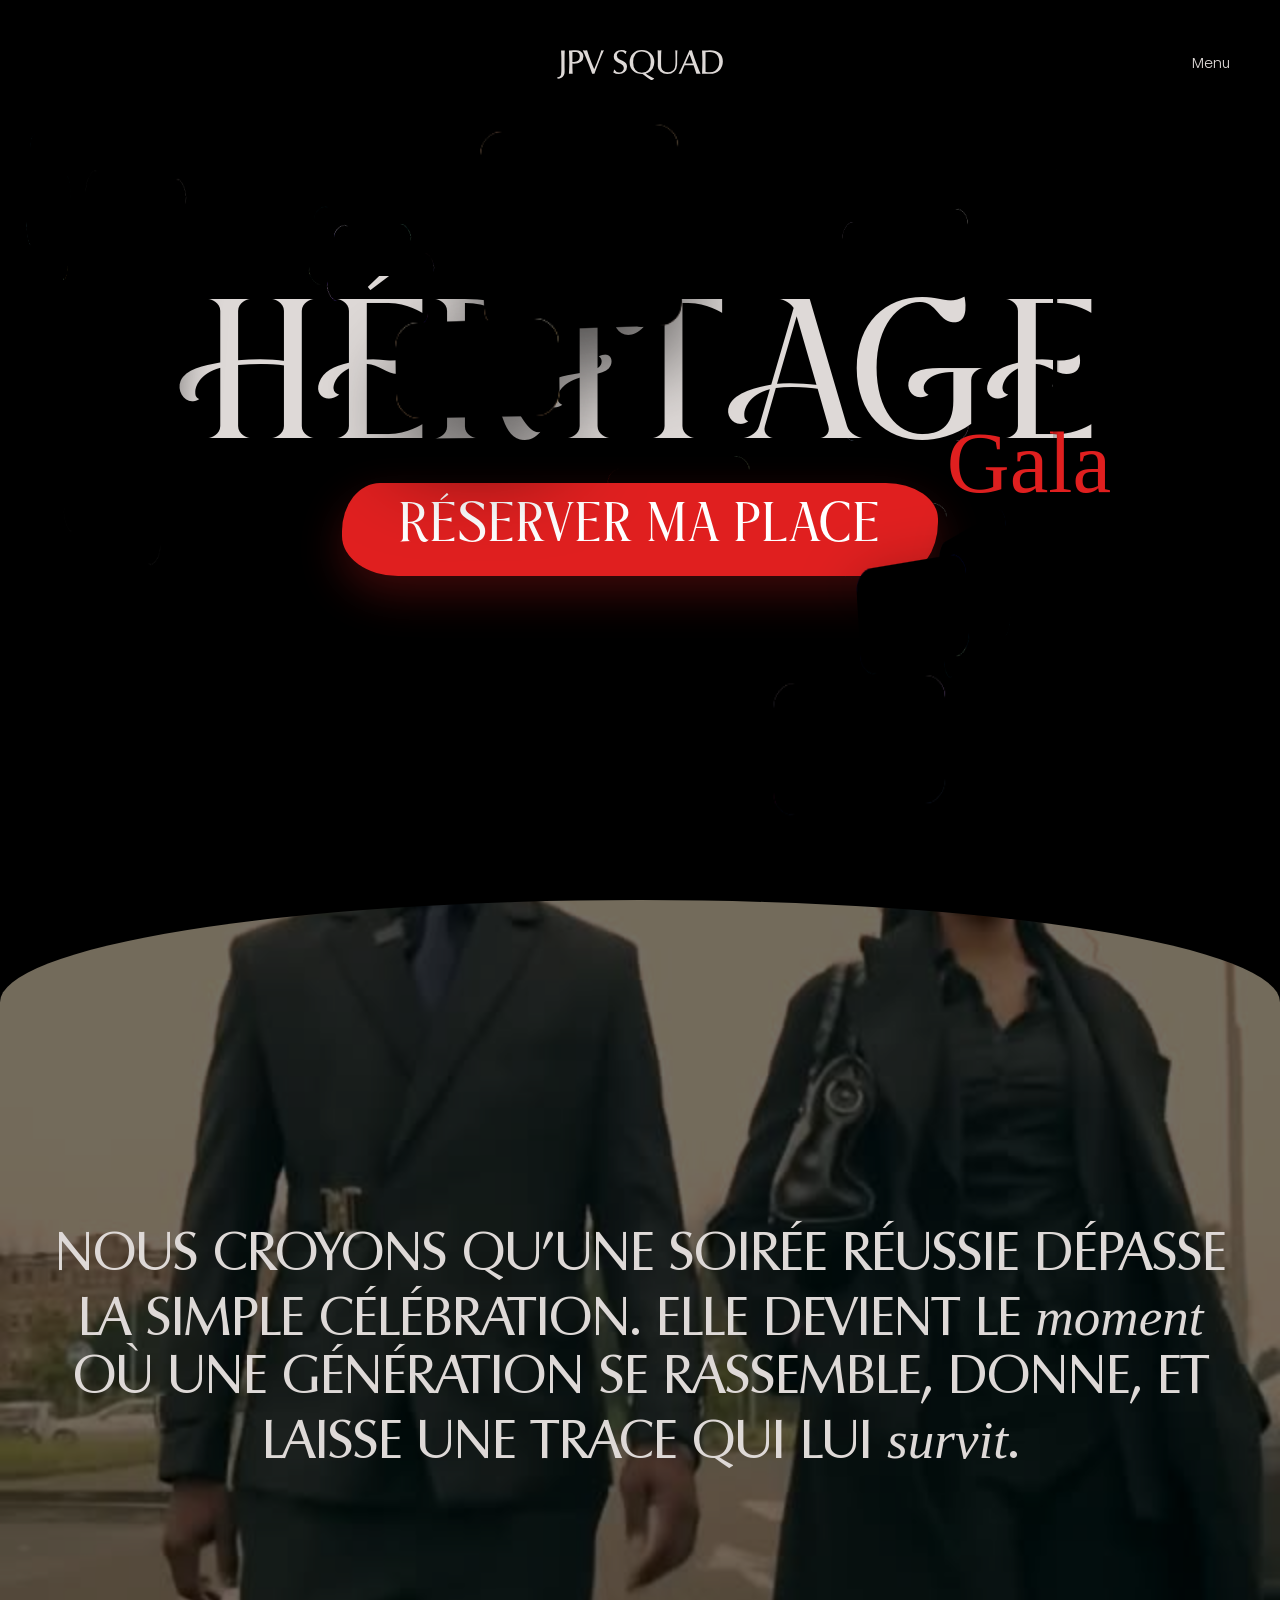
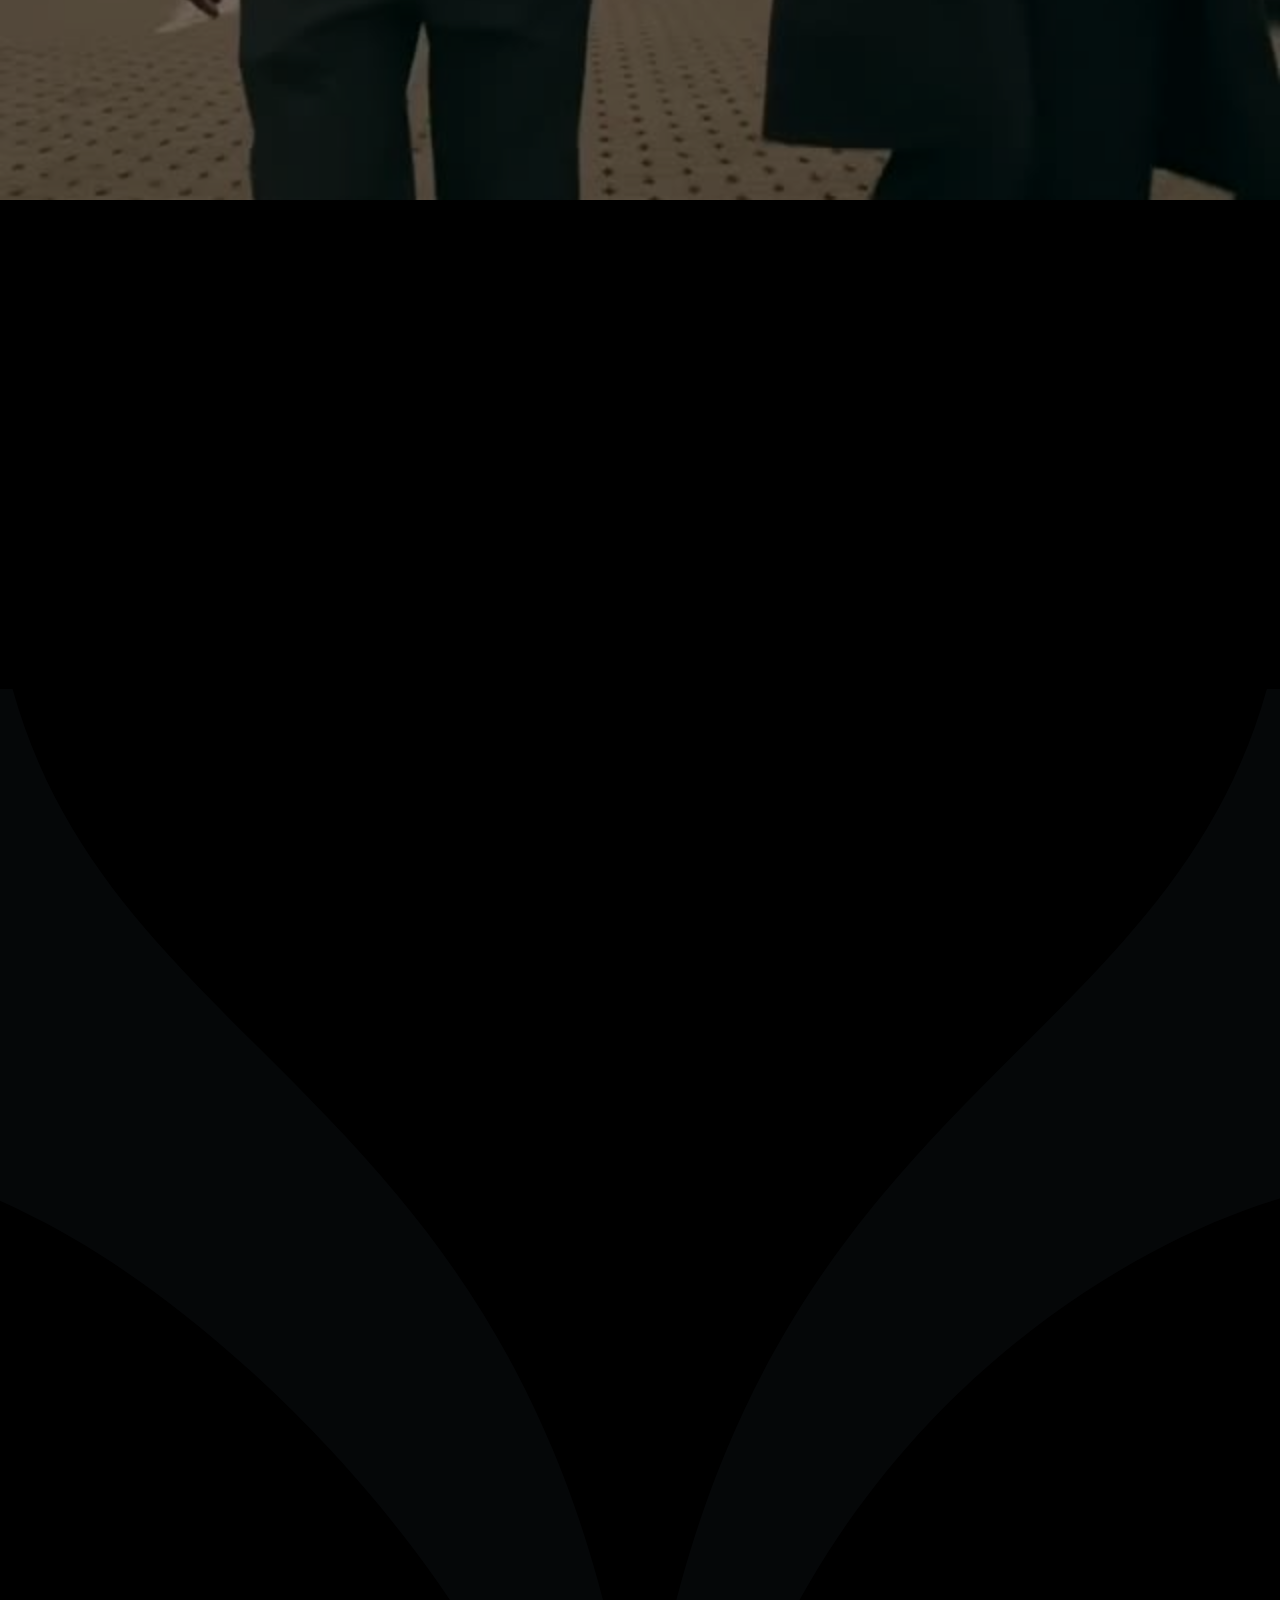
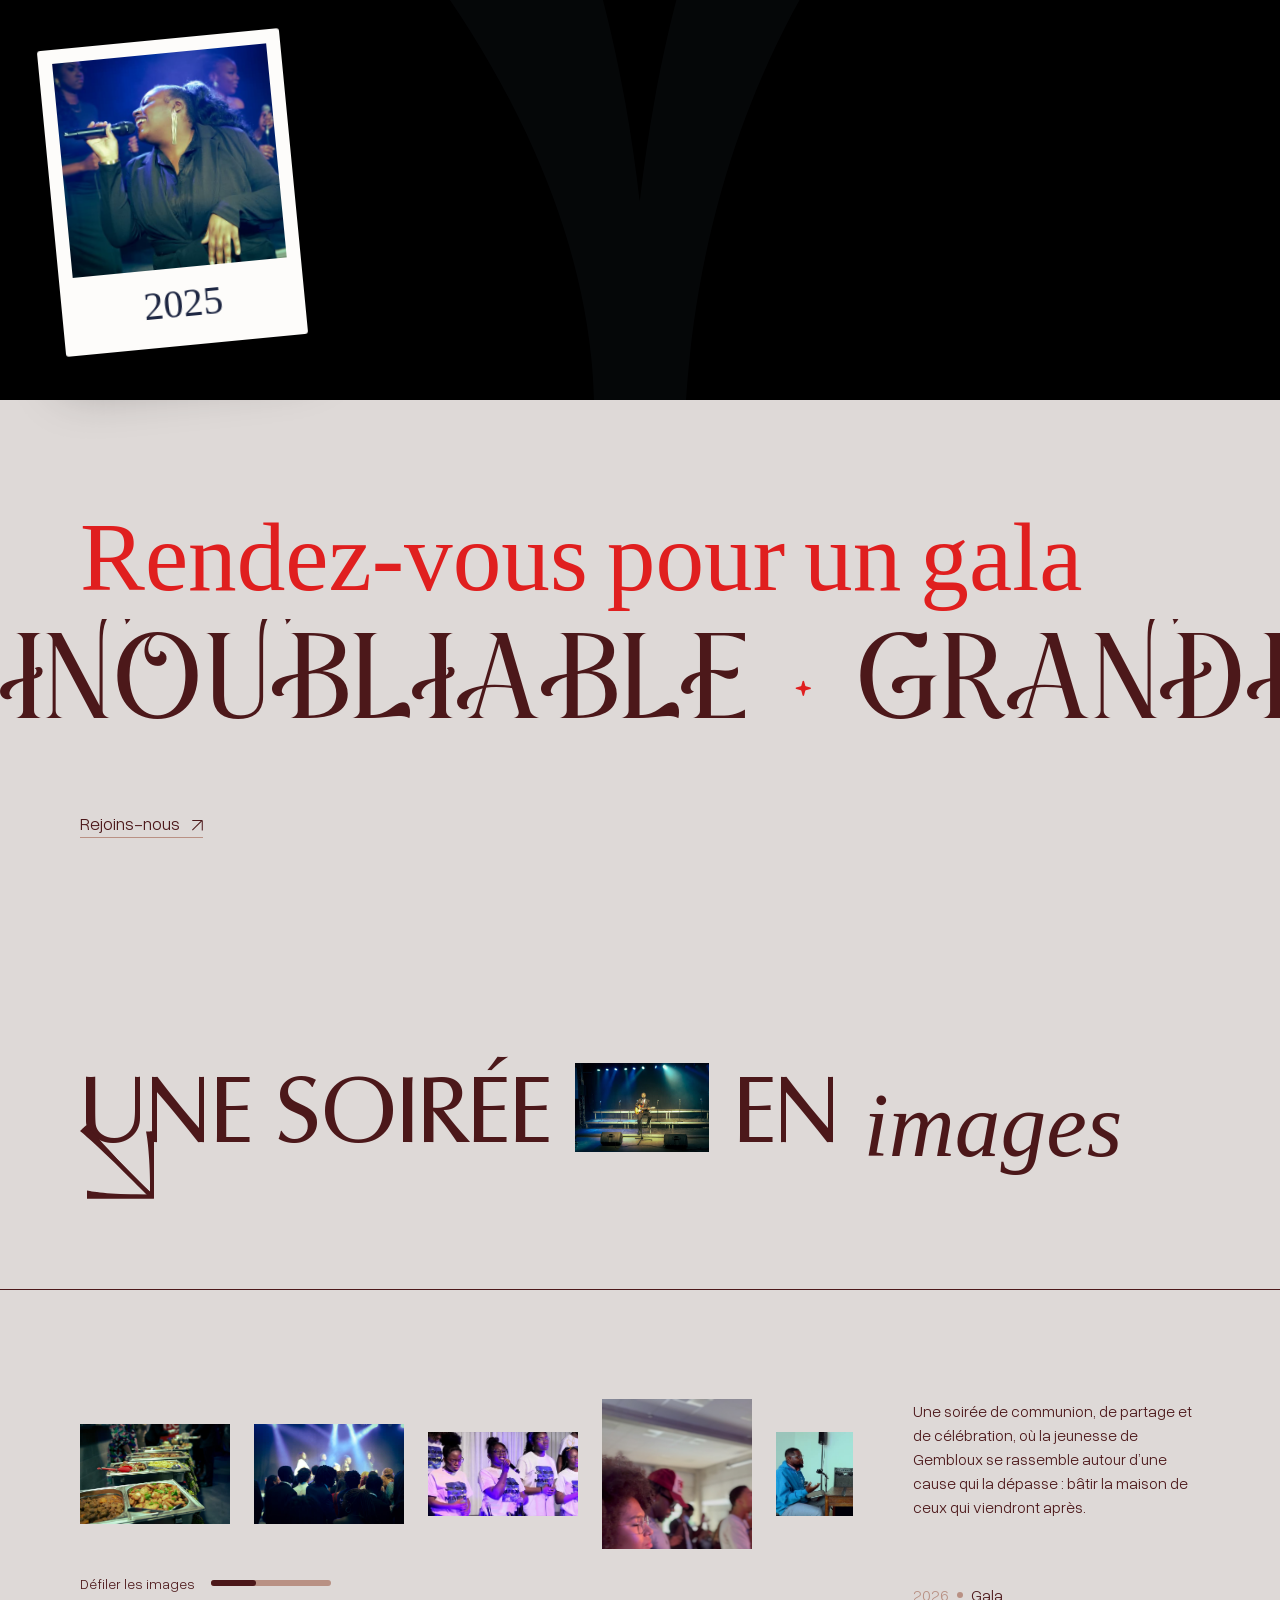
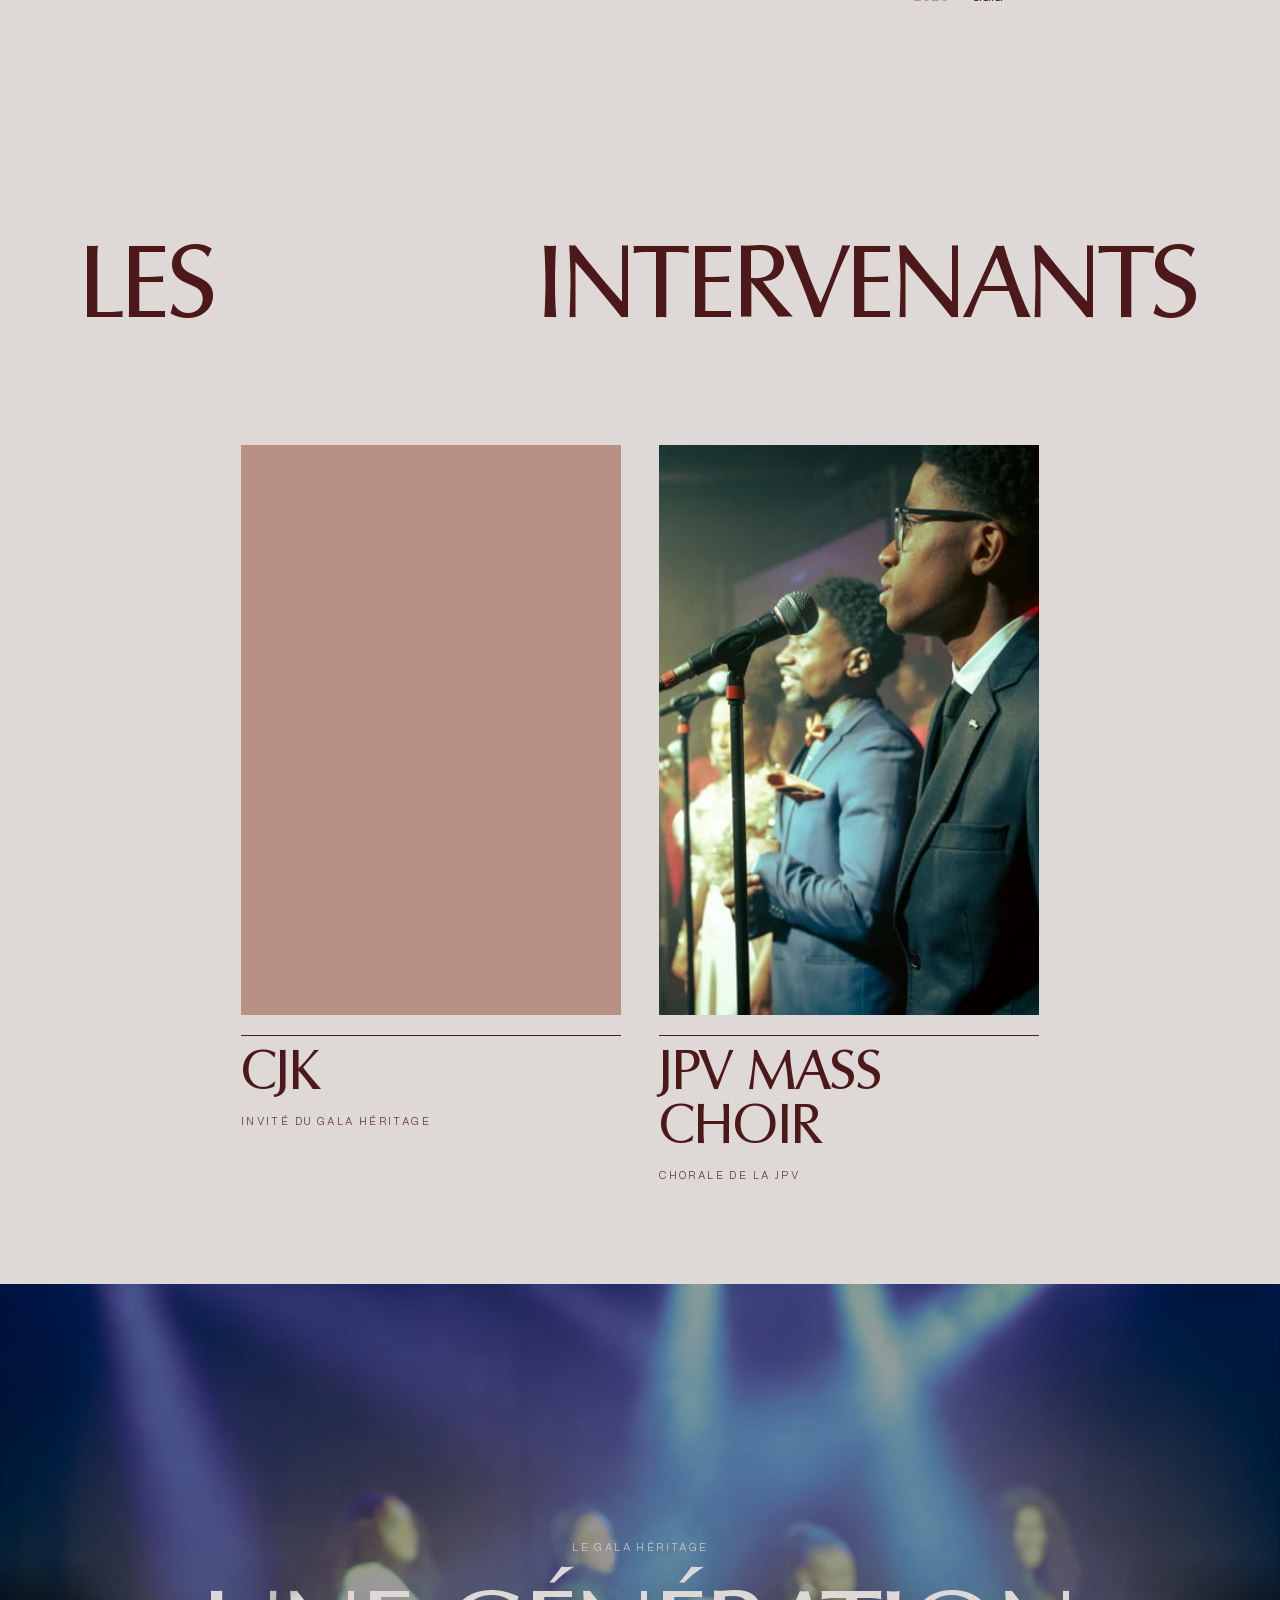
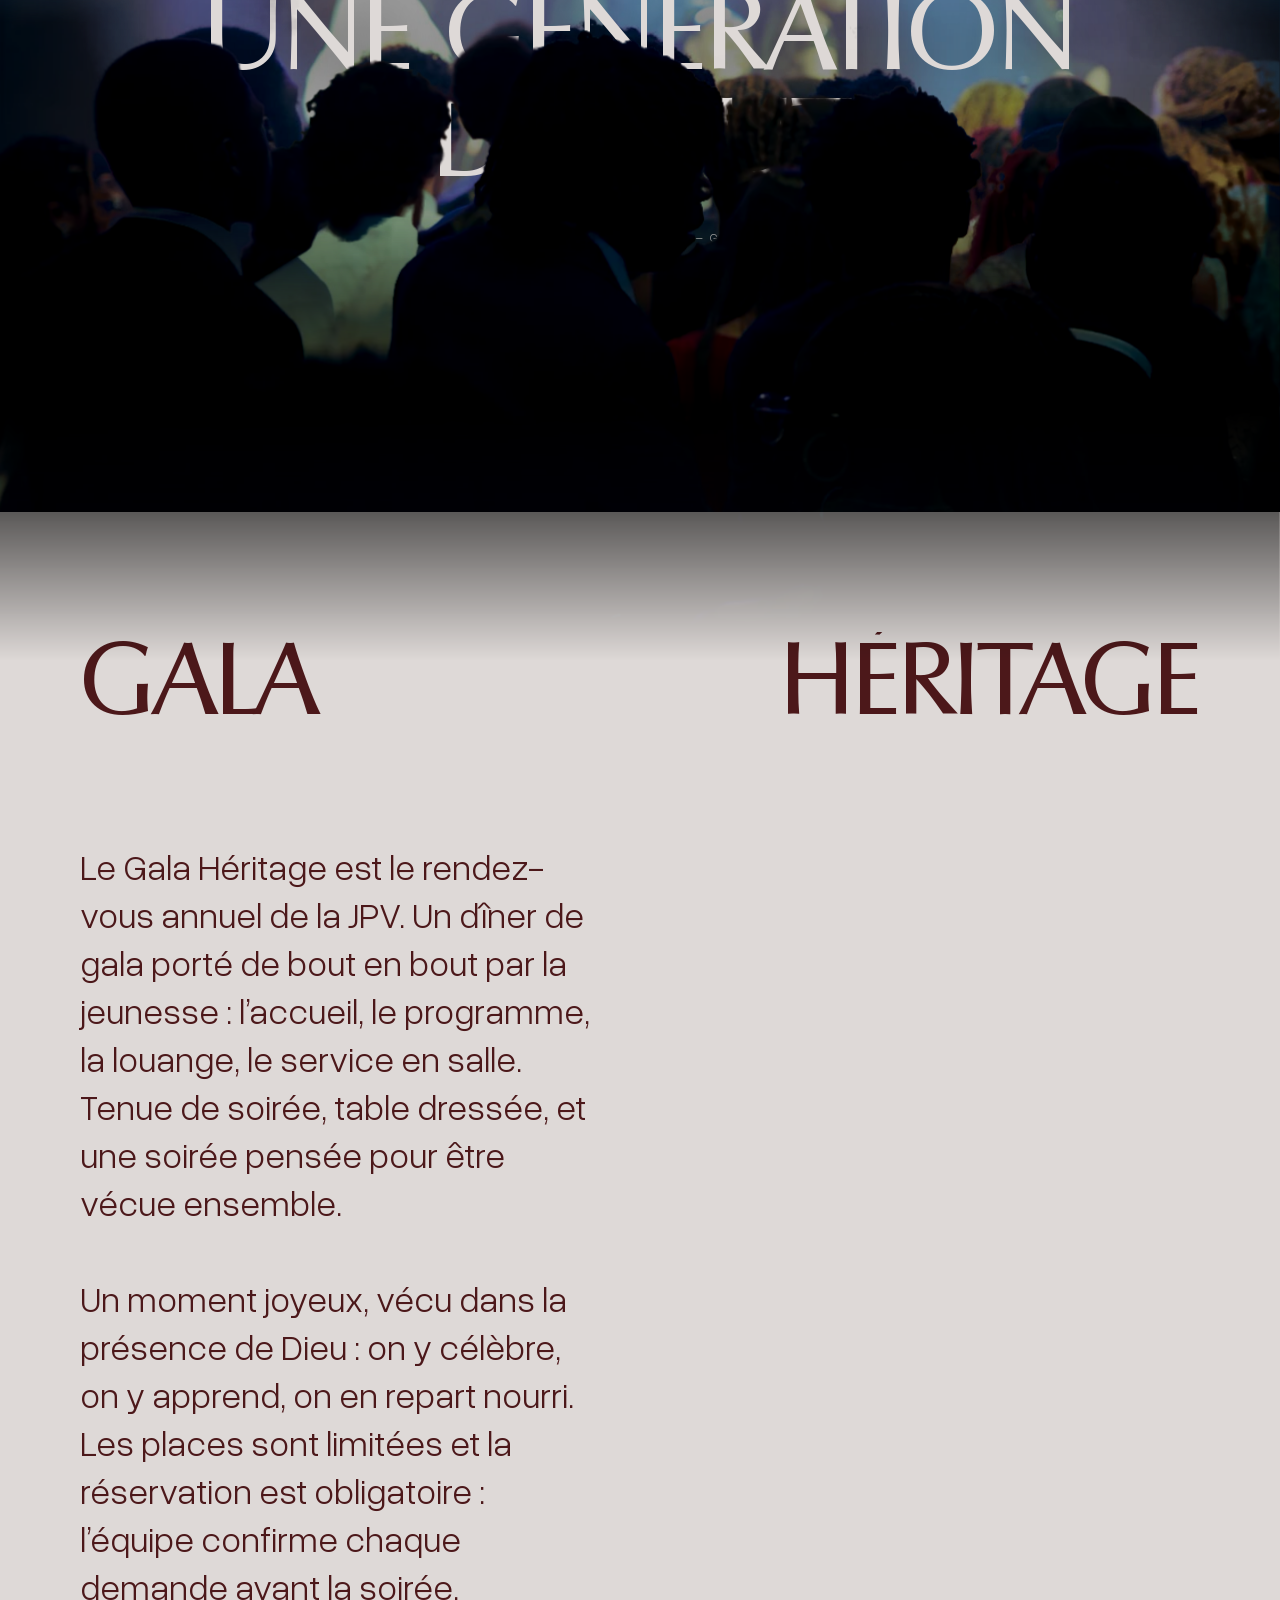
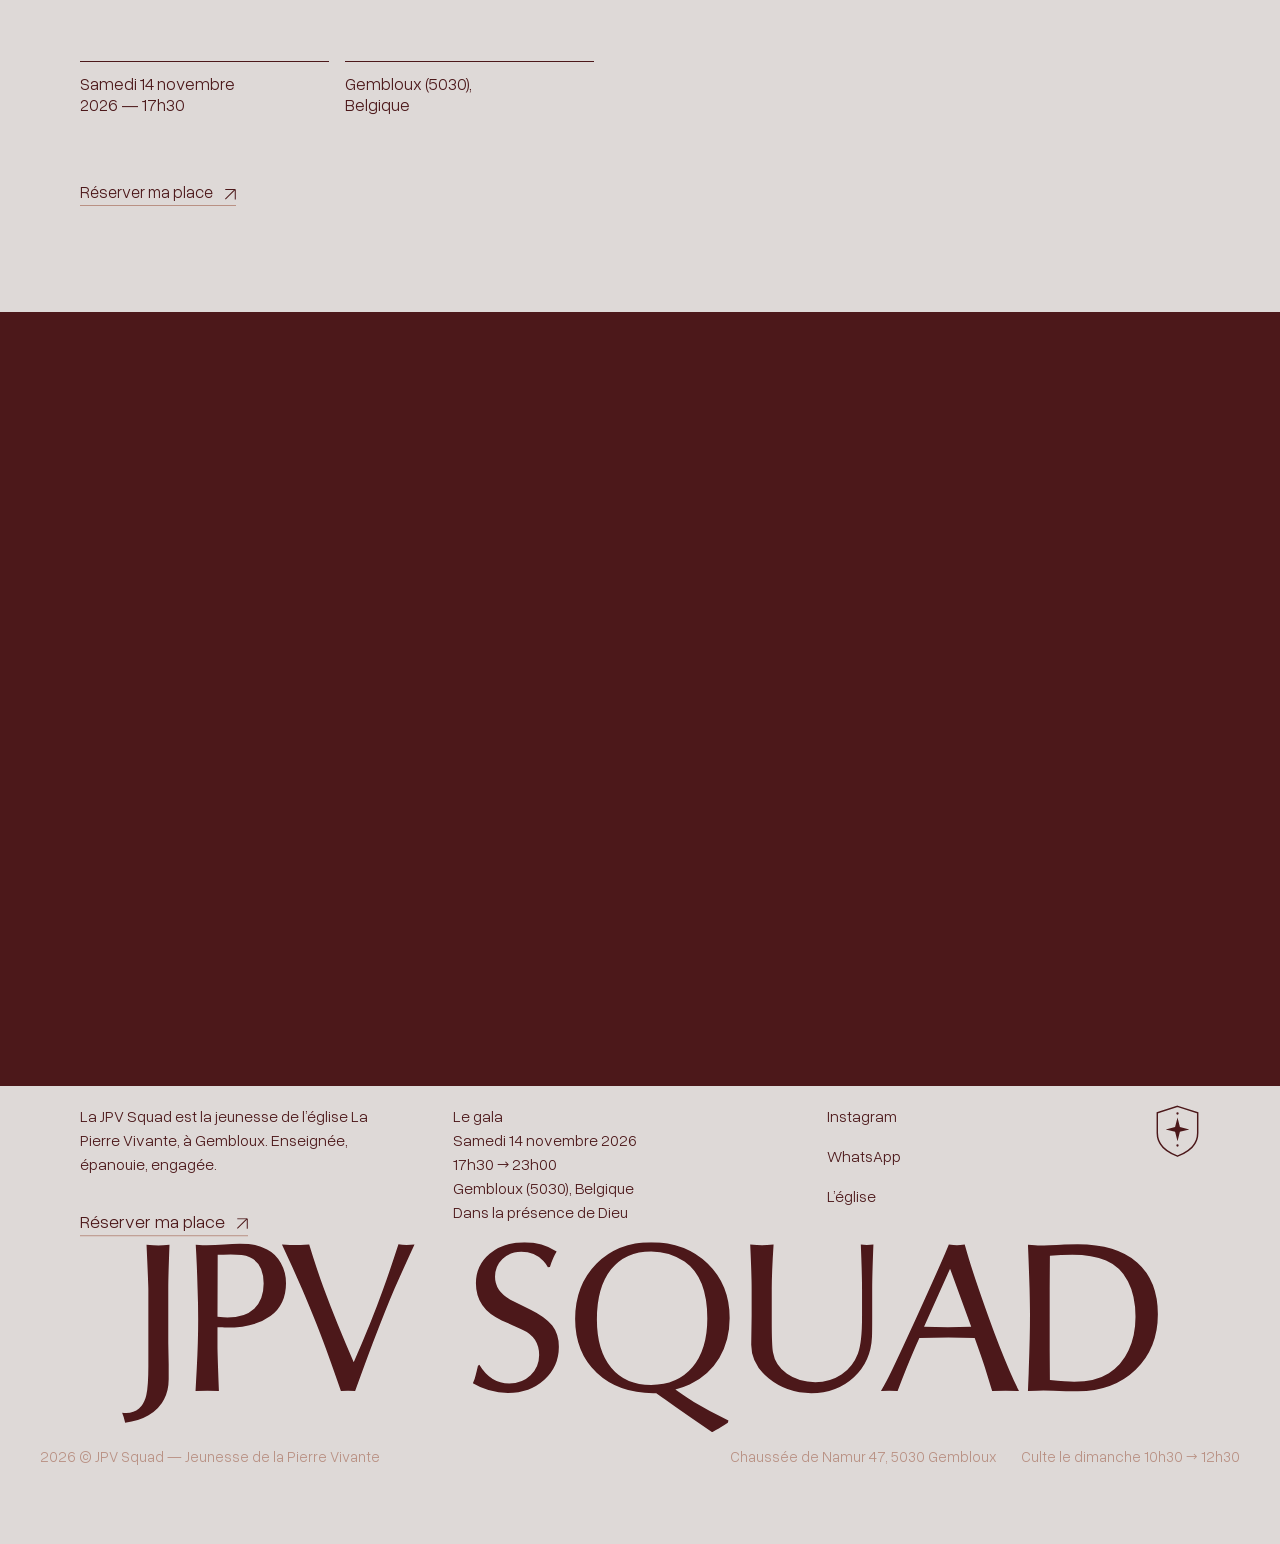
==== commit ad429f35: "Intervenants : carte JPV Mass Choir Co-Authored-By: Claude Opus 5.5 <noreply@anthropic.com>" ====
--- a/index.html
+++ b/index.html
@@ -873,6 +873,9 @@
 <figure class="intervenant" data-animate-element="fade"><div class="intervenant__photo">
 <img src="img/intervenant-cjk.jpg" alt="CJK, invité du Gala Héritage" width="1333" height="2000" loading="lazy" decoding="async"></div>
 <figcaption><p class="intervenant__nom">CJK</p><p class="intervenant__role">Invité du Gala Héritage</p></figcaption></figure>
+<figure class="intervenant" data-animate-element="fade"><div class="intervenant__photo">
+<img src="img/gala-choeur.jpg" alt="JPV Mass Choir sur scène" width="800" height="534" loading="lazy" decoding="async" style="object-position:72% center"></div>
+<figcaption><p class="intervenant__nom">JPV Mass Choir</p><p class="intervenant__role">Chorale de la JPV</p></figcaption></figure>
 </div></div></div></section><section class="foule" aria-label="Le public du Gala">
 <div class="foule__clip" aria-hidden="true"><div class="foule__couche foule__fond">
 <img src="img/gala-public-large.jpg" alt="" loading="lazy" decoding="async">
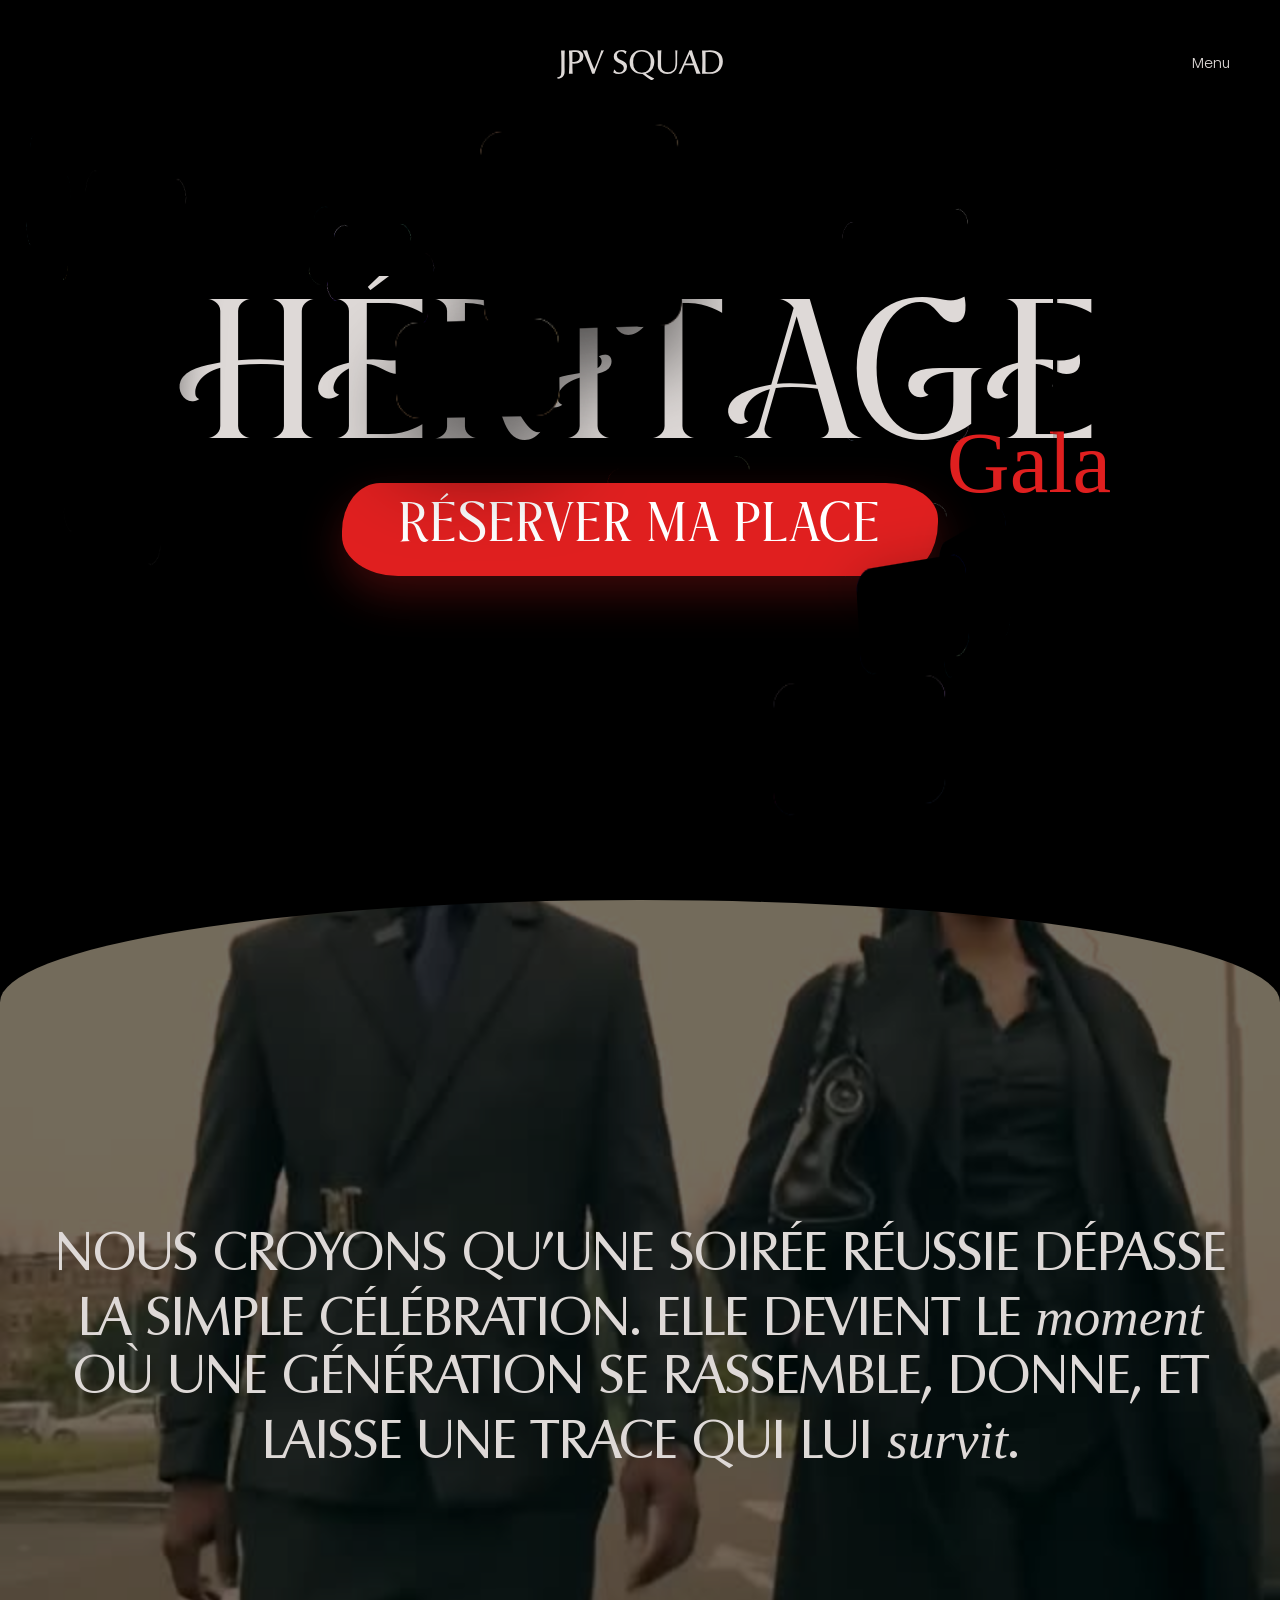
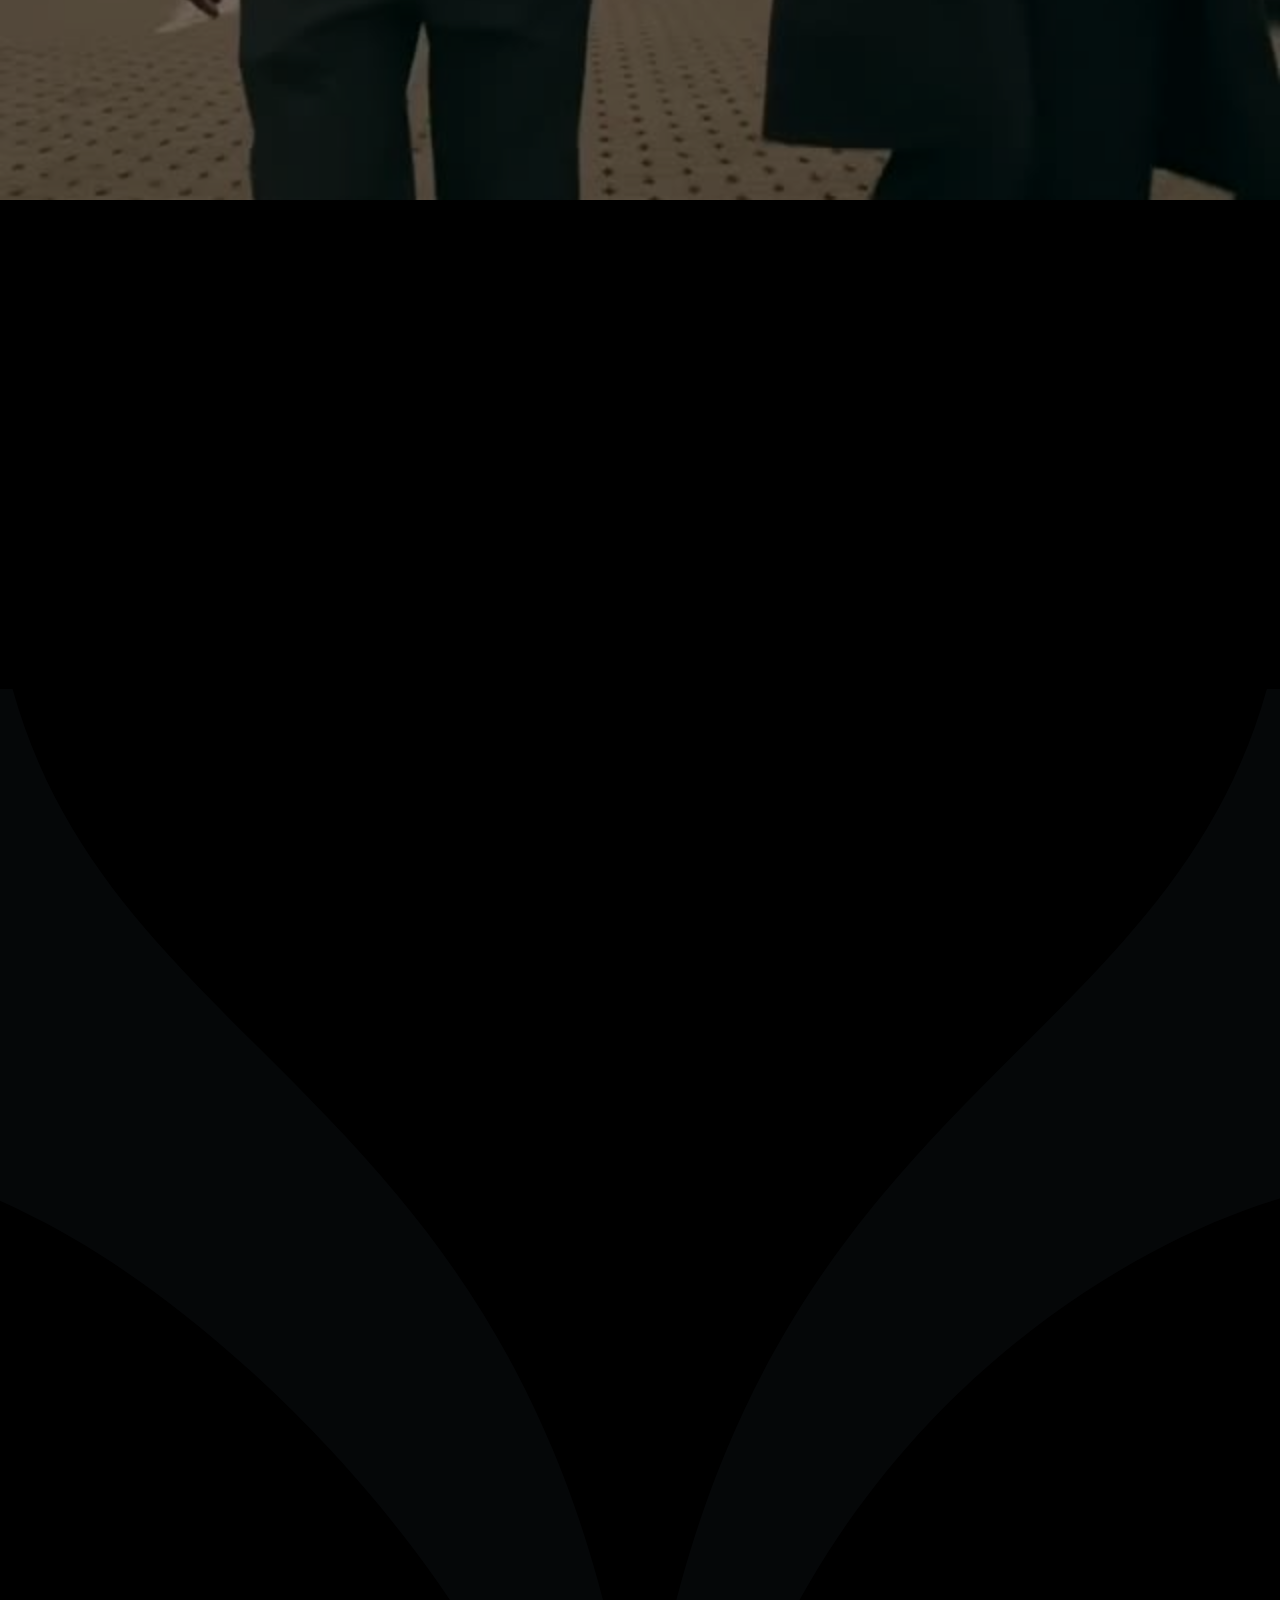
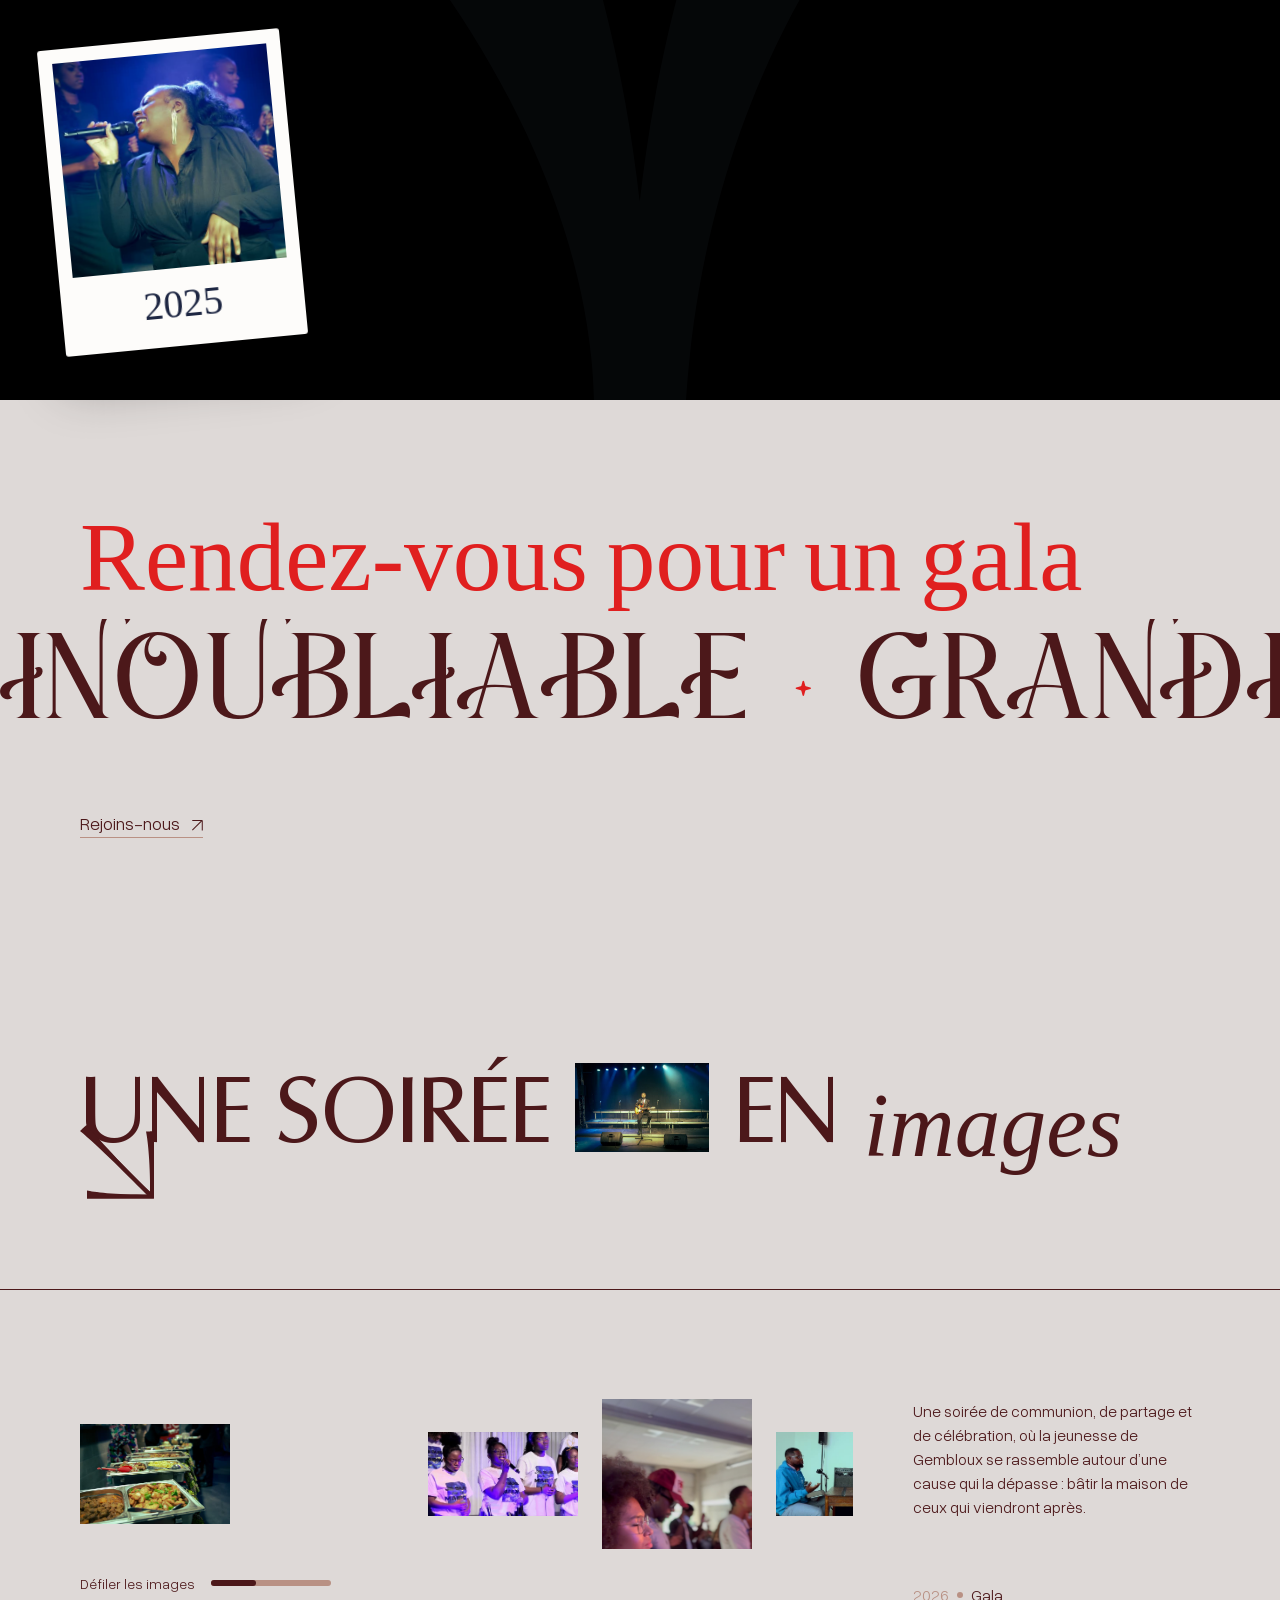
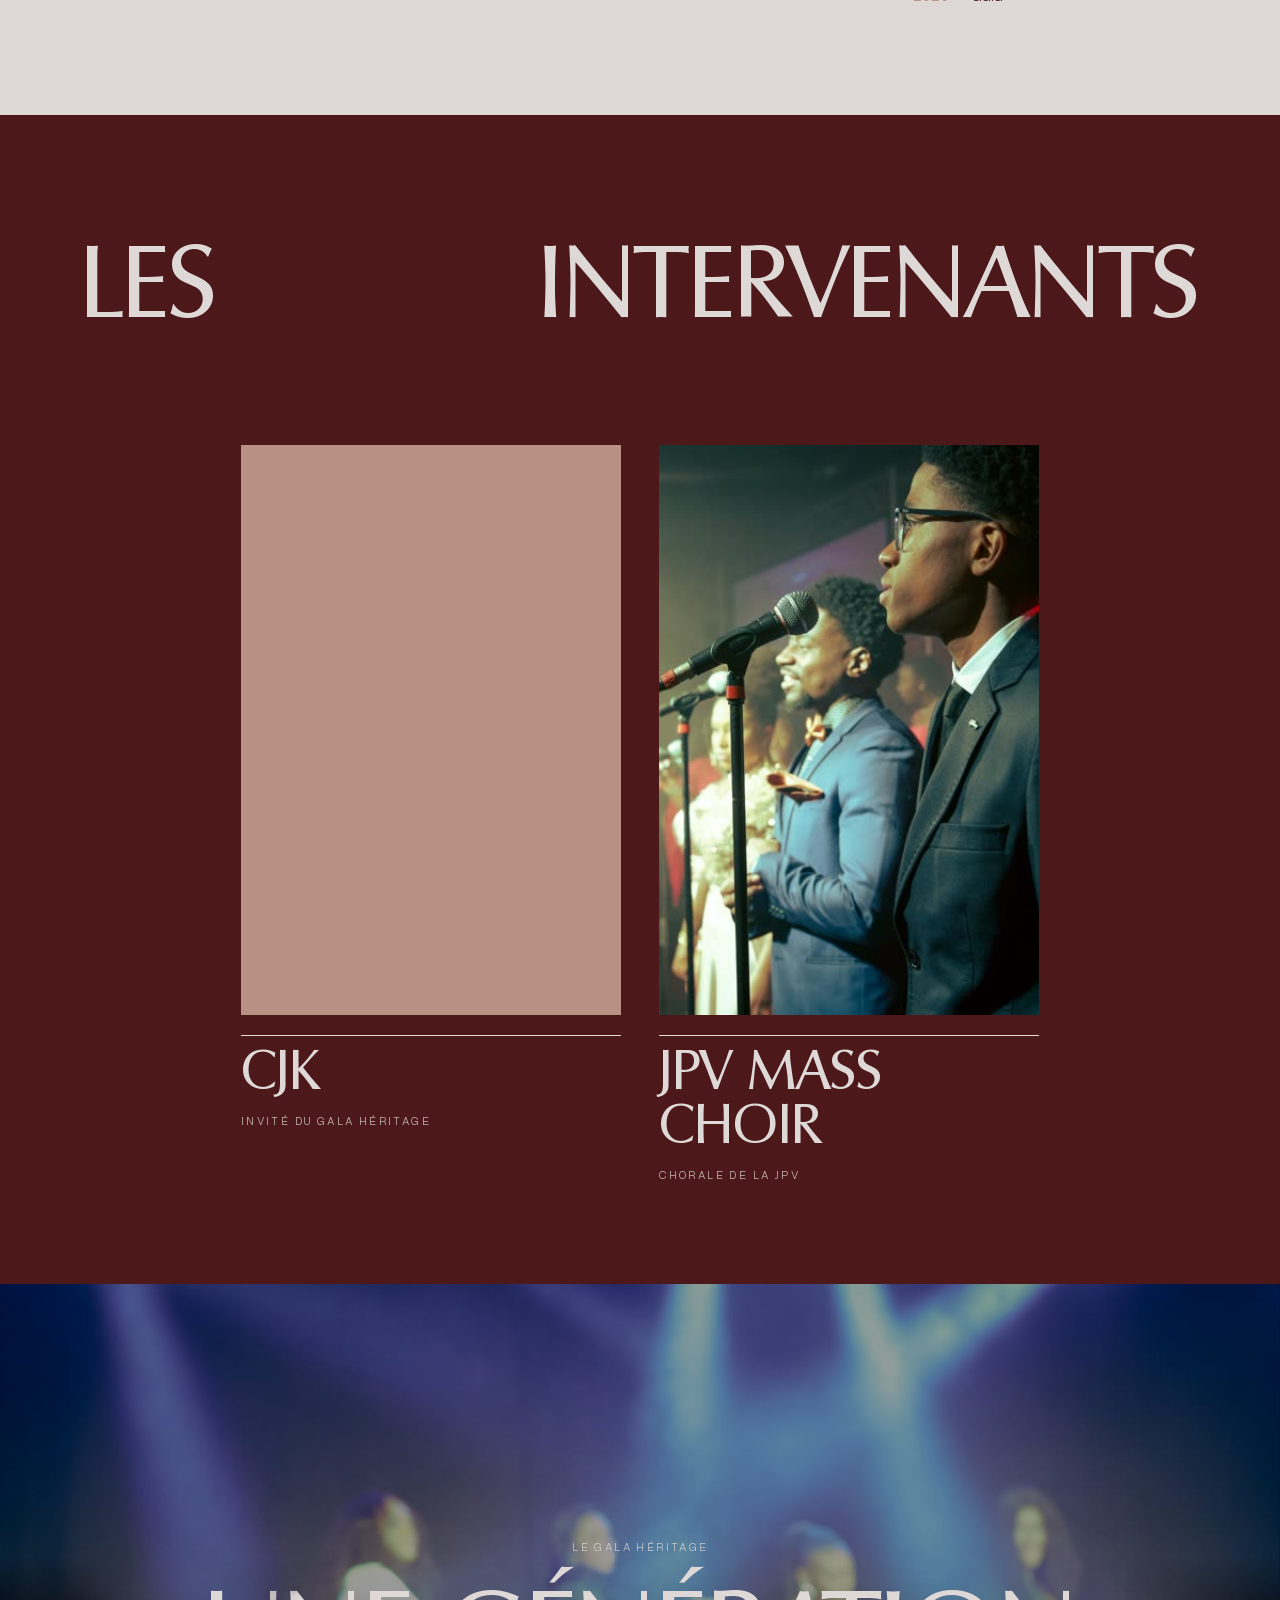
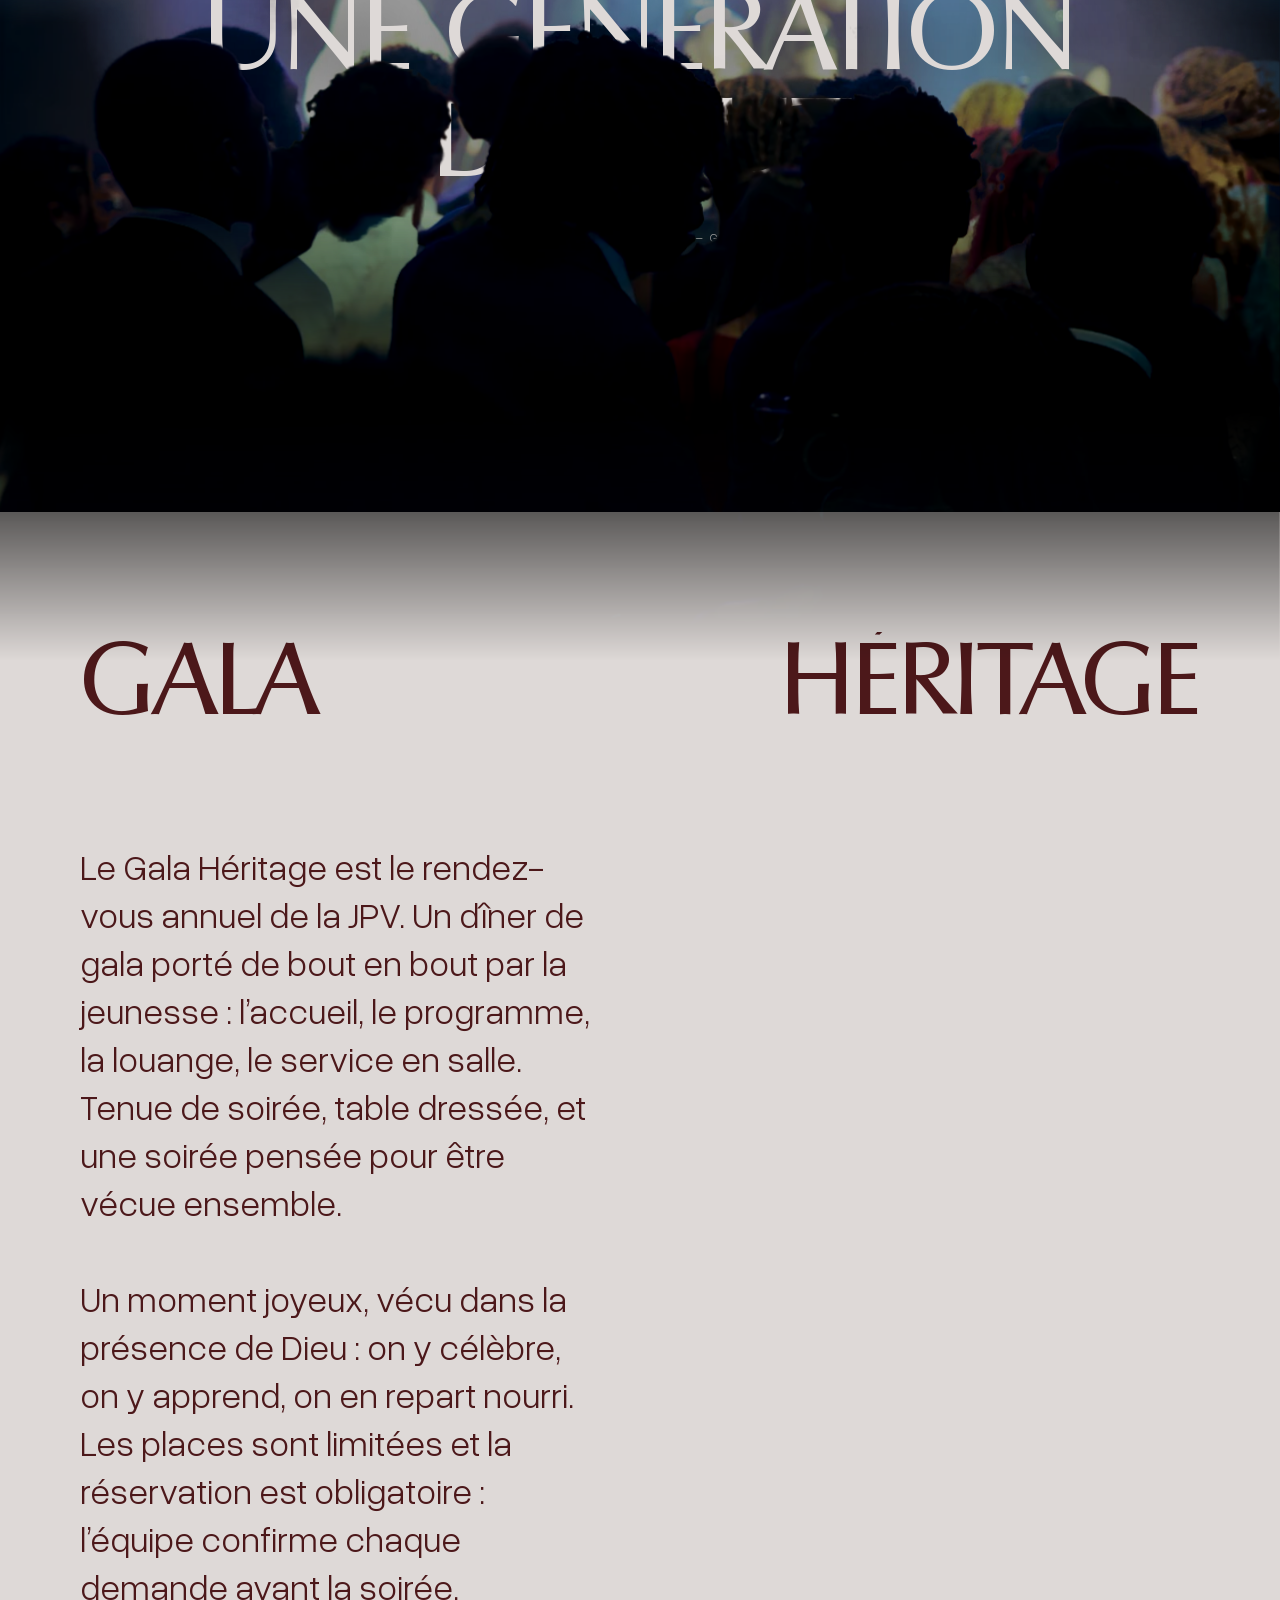
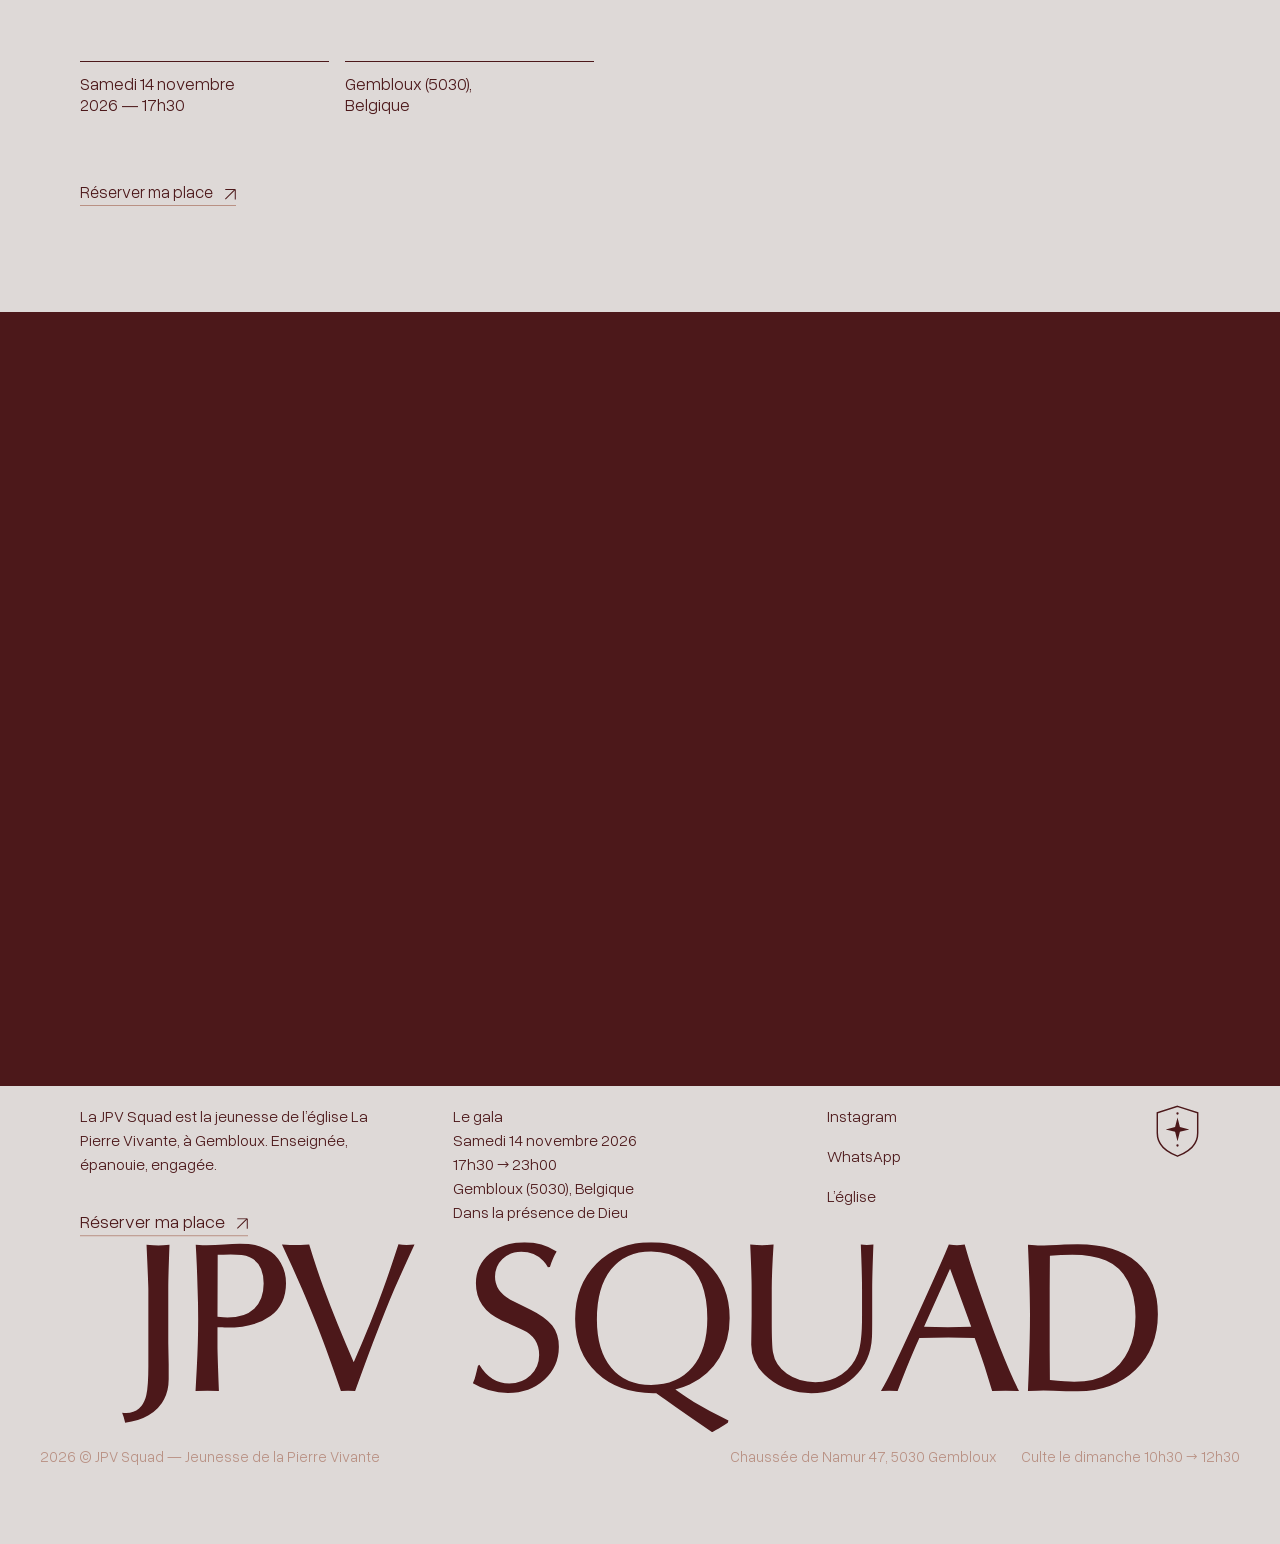
==== commit 7445a491: "Intervenants : fond bordeaux, texte beige Co-Authored-By: Claude Opus 5.5 <noreply@anthropic.com>" ====
--- a/index.html
+++ b/index.html
@@ -332,6 +332,8 @@
 /* ── Les intervenants ──────────────────────────────────────────────────────
    Une grille de cartes portrait (2:3). Prévue pour accueillir d'autres
    intervenants : il suffit de dupliquer un <figure class="intervenant">. */
+#intervenants{ background:var(--darkred); color:var(--gray) }
+#intervenants h2, #intervenants h2 *{ color:var(--gray) }
 .intervenants__grille{
   display:flex; flex-wrap:wrap; justify-content:center; gap:clamp(24px, 3vw, 48px);
 }
@@ -339,13 +341,13 @@
 .intervenant__photo{ position:relative; overflow:hidden; aspect-ratio:2/3; background:var(--rose) }
 .intervenant__photo img{ width:100%; height:100%; object-fit:cover; object-position:center 20%; display:block }
 .intervenant__nom{
-  font-family:Columbia, serif; text-transform:uppercase; color:var(--darkred);
+  font-family:Columbia, serif; text-transform:uppercase; color:var(--gray);
   font-size:clamp(36px, 4.2vw, 64px); line-height:1; margin-top:clamp(16px, 1.6vw, 24px);
-  padding-top:12px; border-top:1px solid var(--darkred);
+  padding-top:12px; border-top:1px solid var(--gray);
 }
 .intervenant__role{
   font-family:'Overused', sans-serif; font-size:12px; letter-spacing:.2em;
-  text-transform:uppercase; color:var(--darkred); opacity:.82; margin-top:10px;
+  text-transform:uppercase; color:var(--gray); opacity:.82; margin-top:10px;
 }
 
 [data-hero]{ --bghero:#000 }
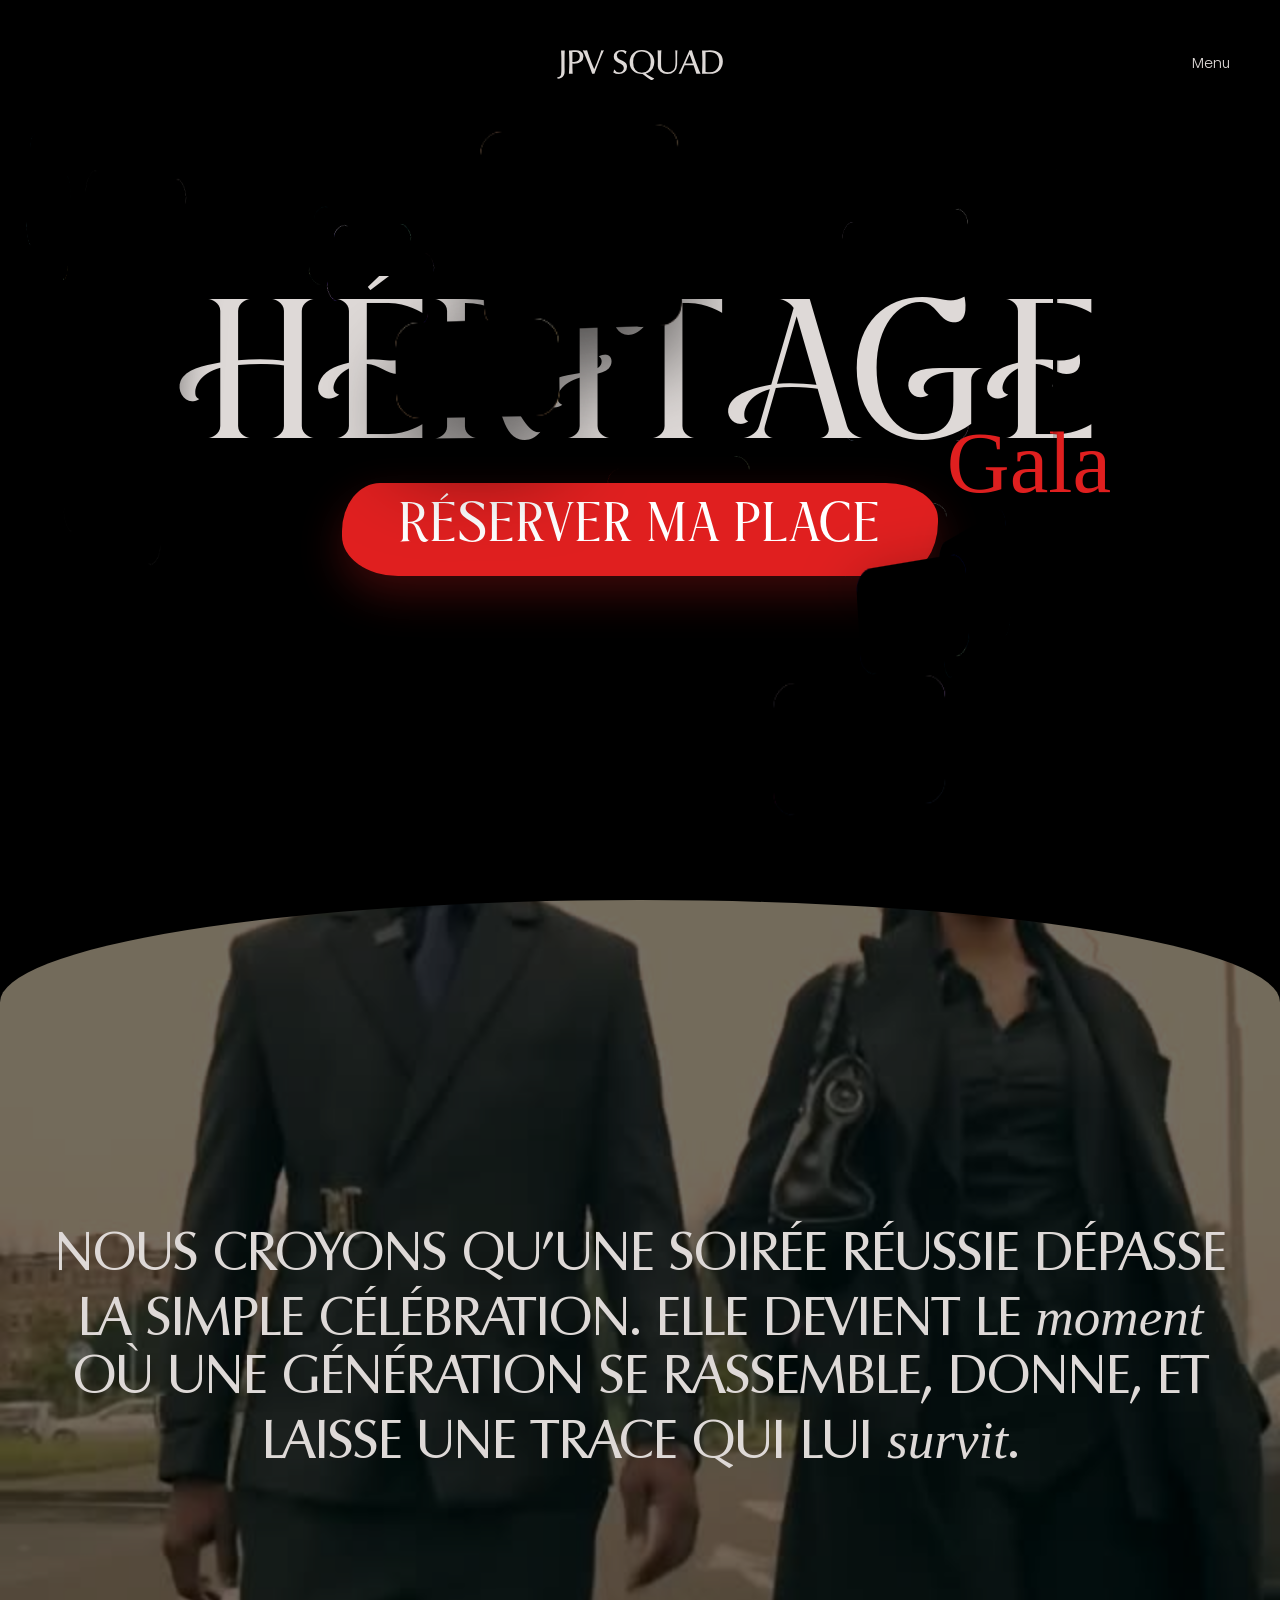
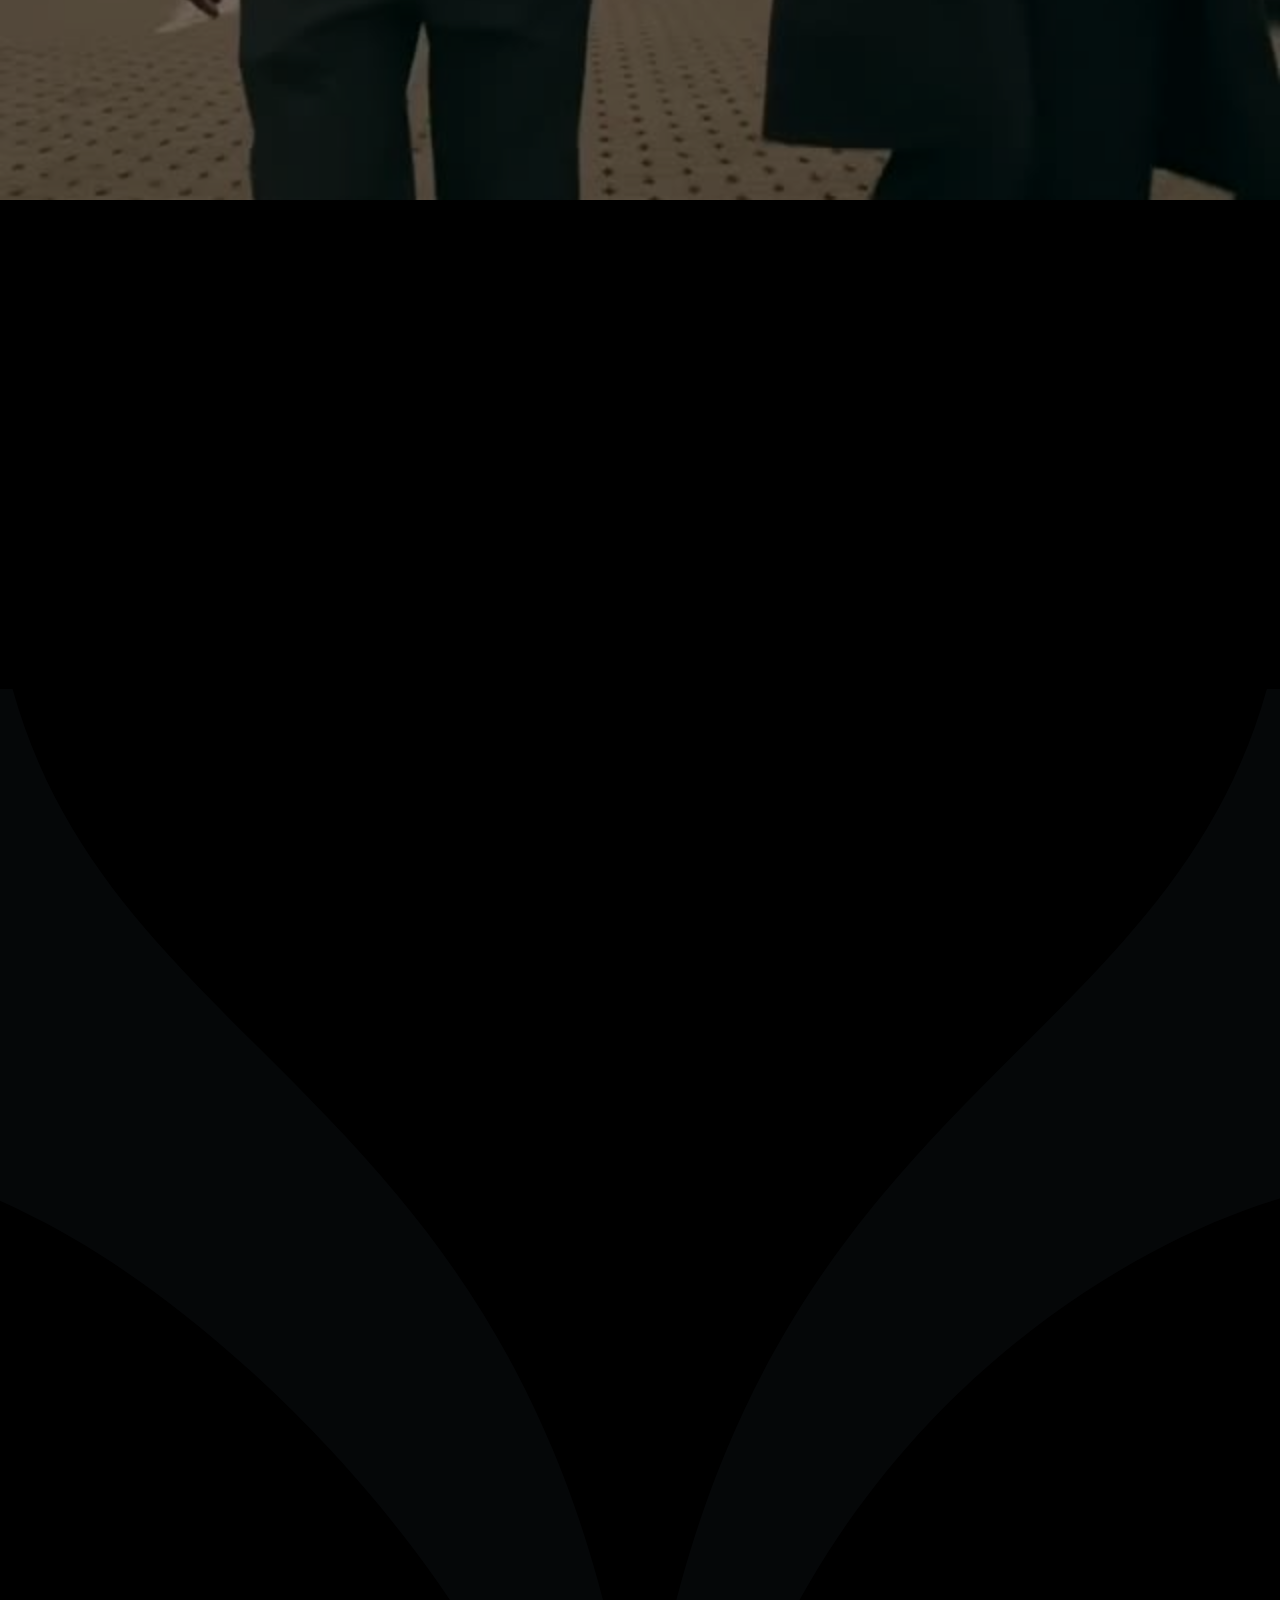
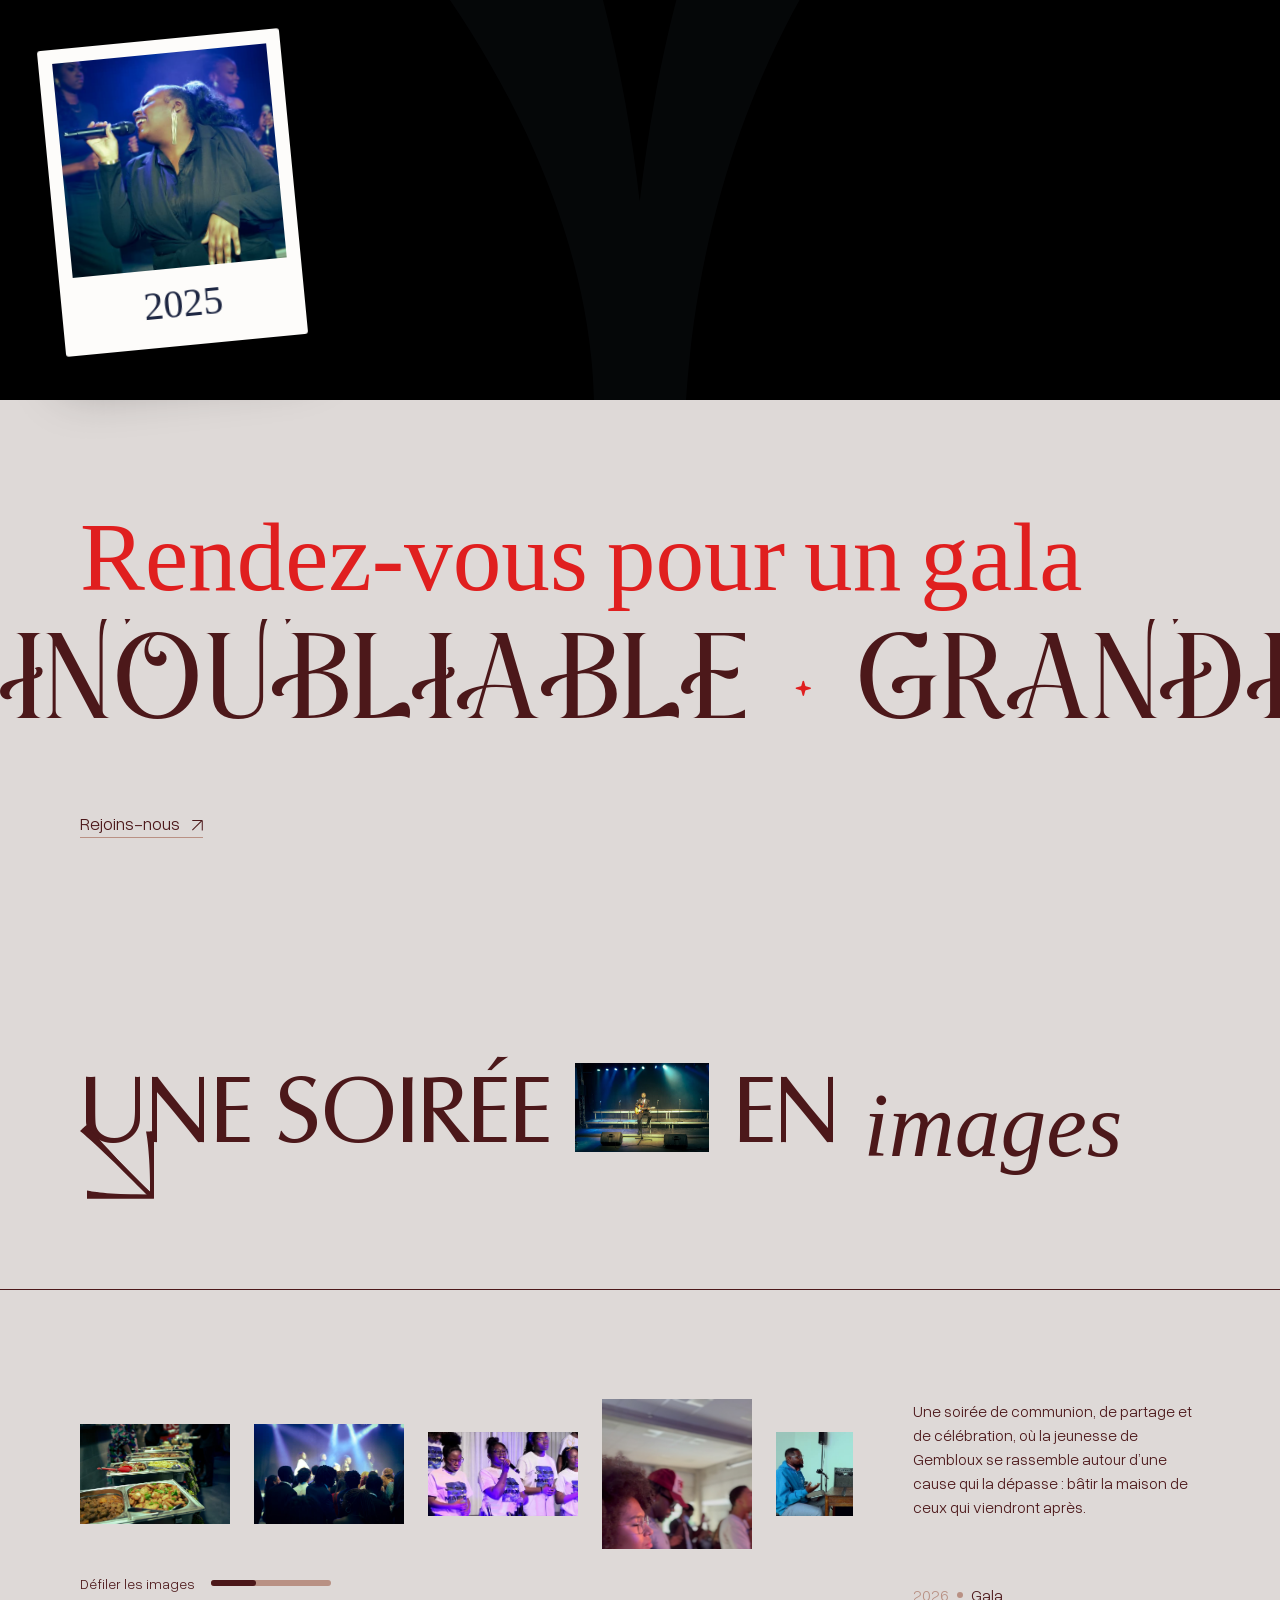
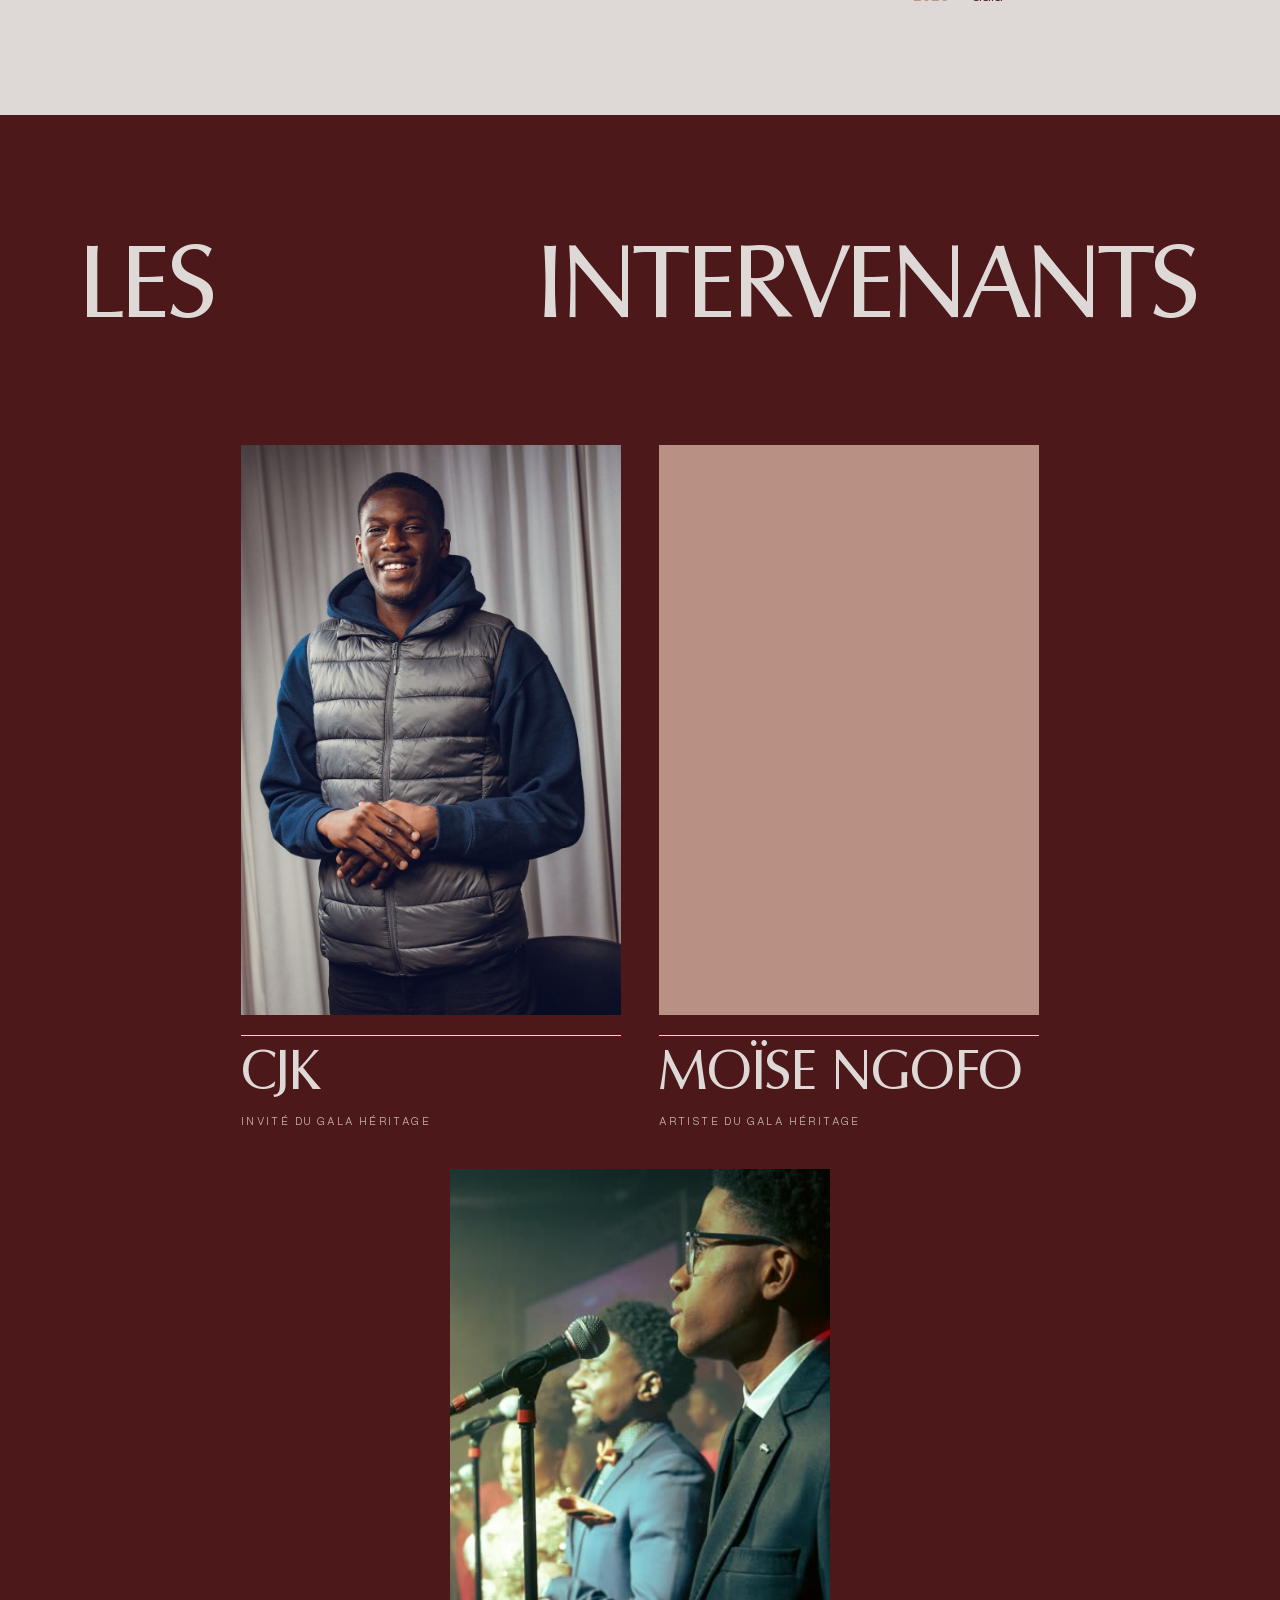
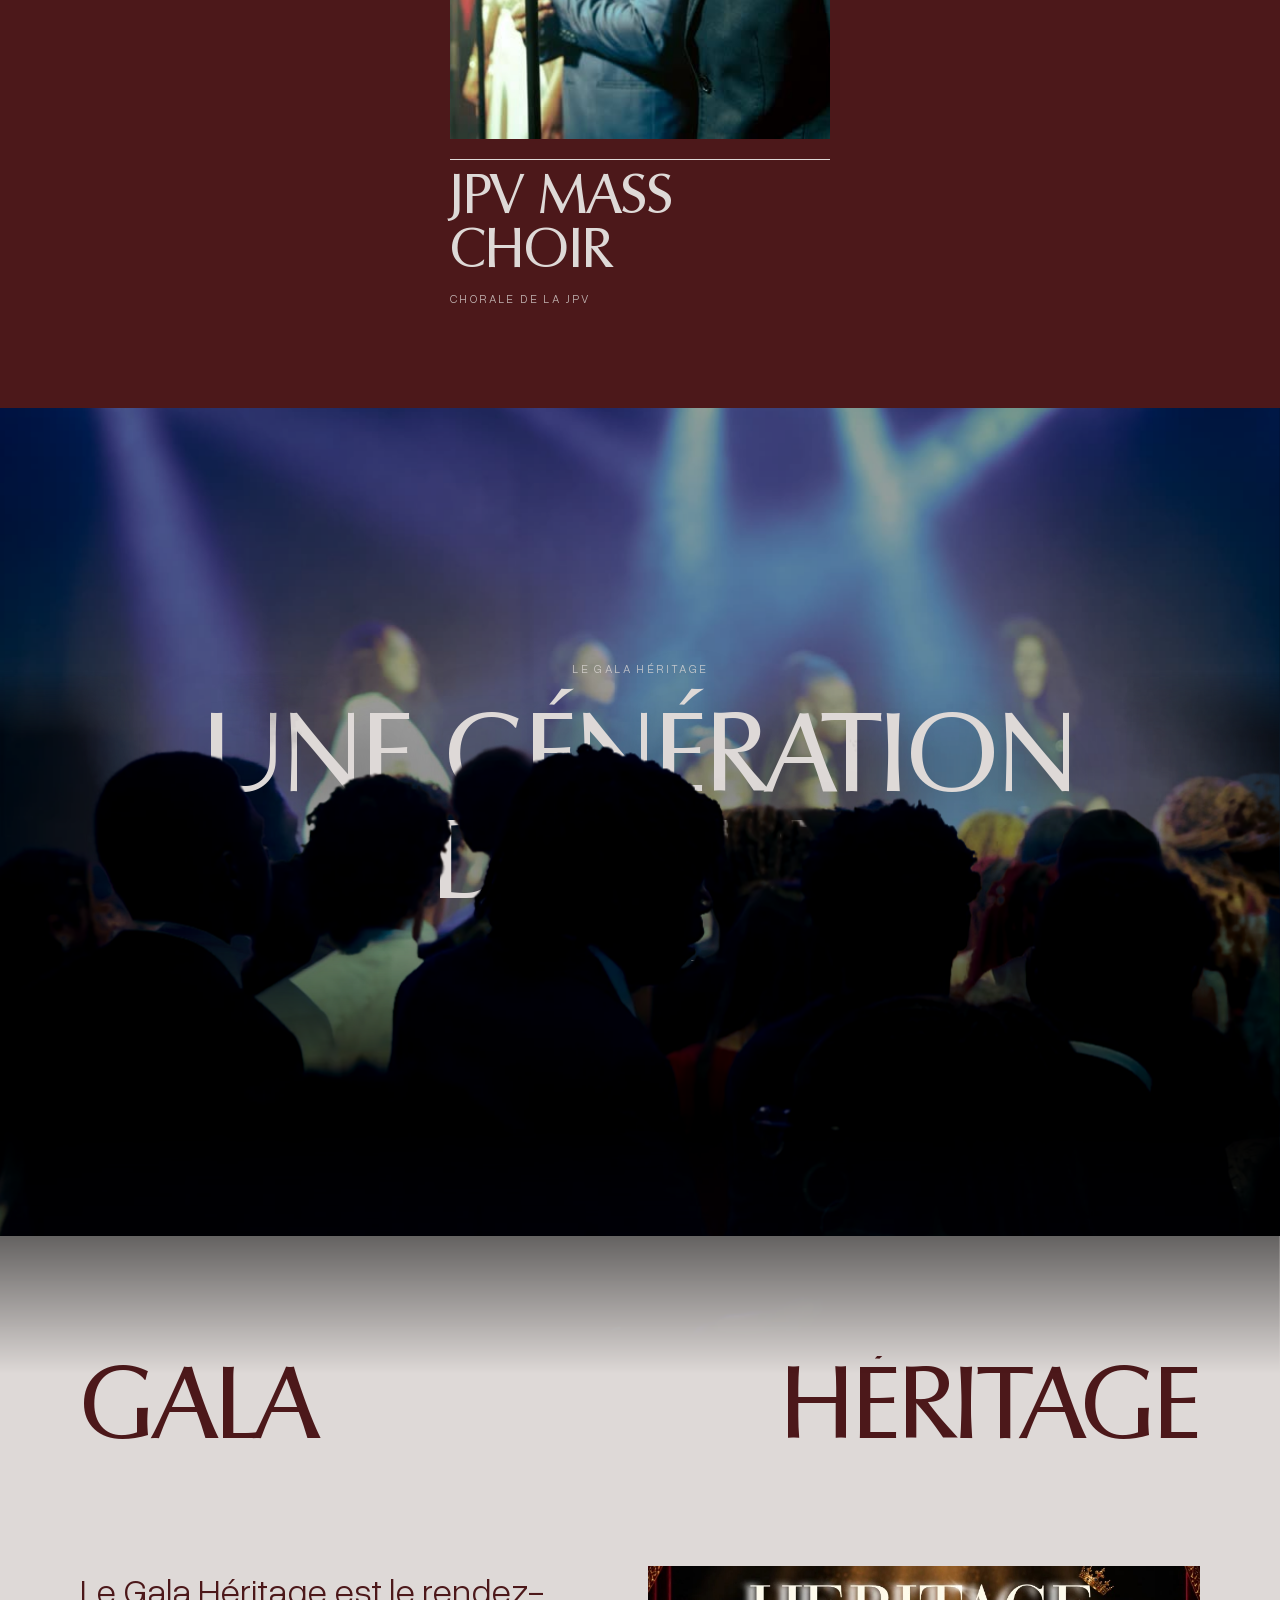
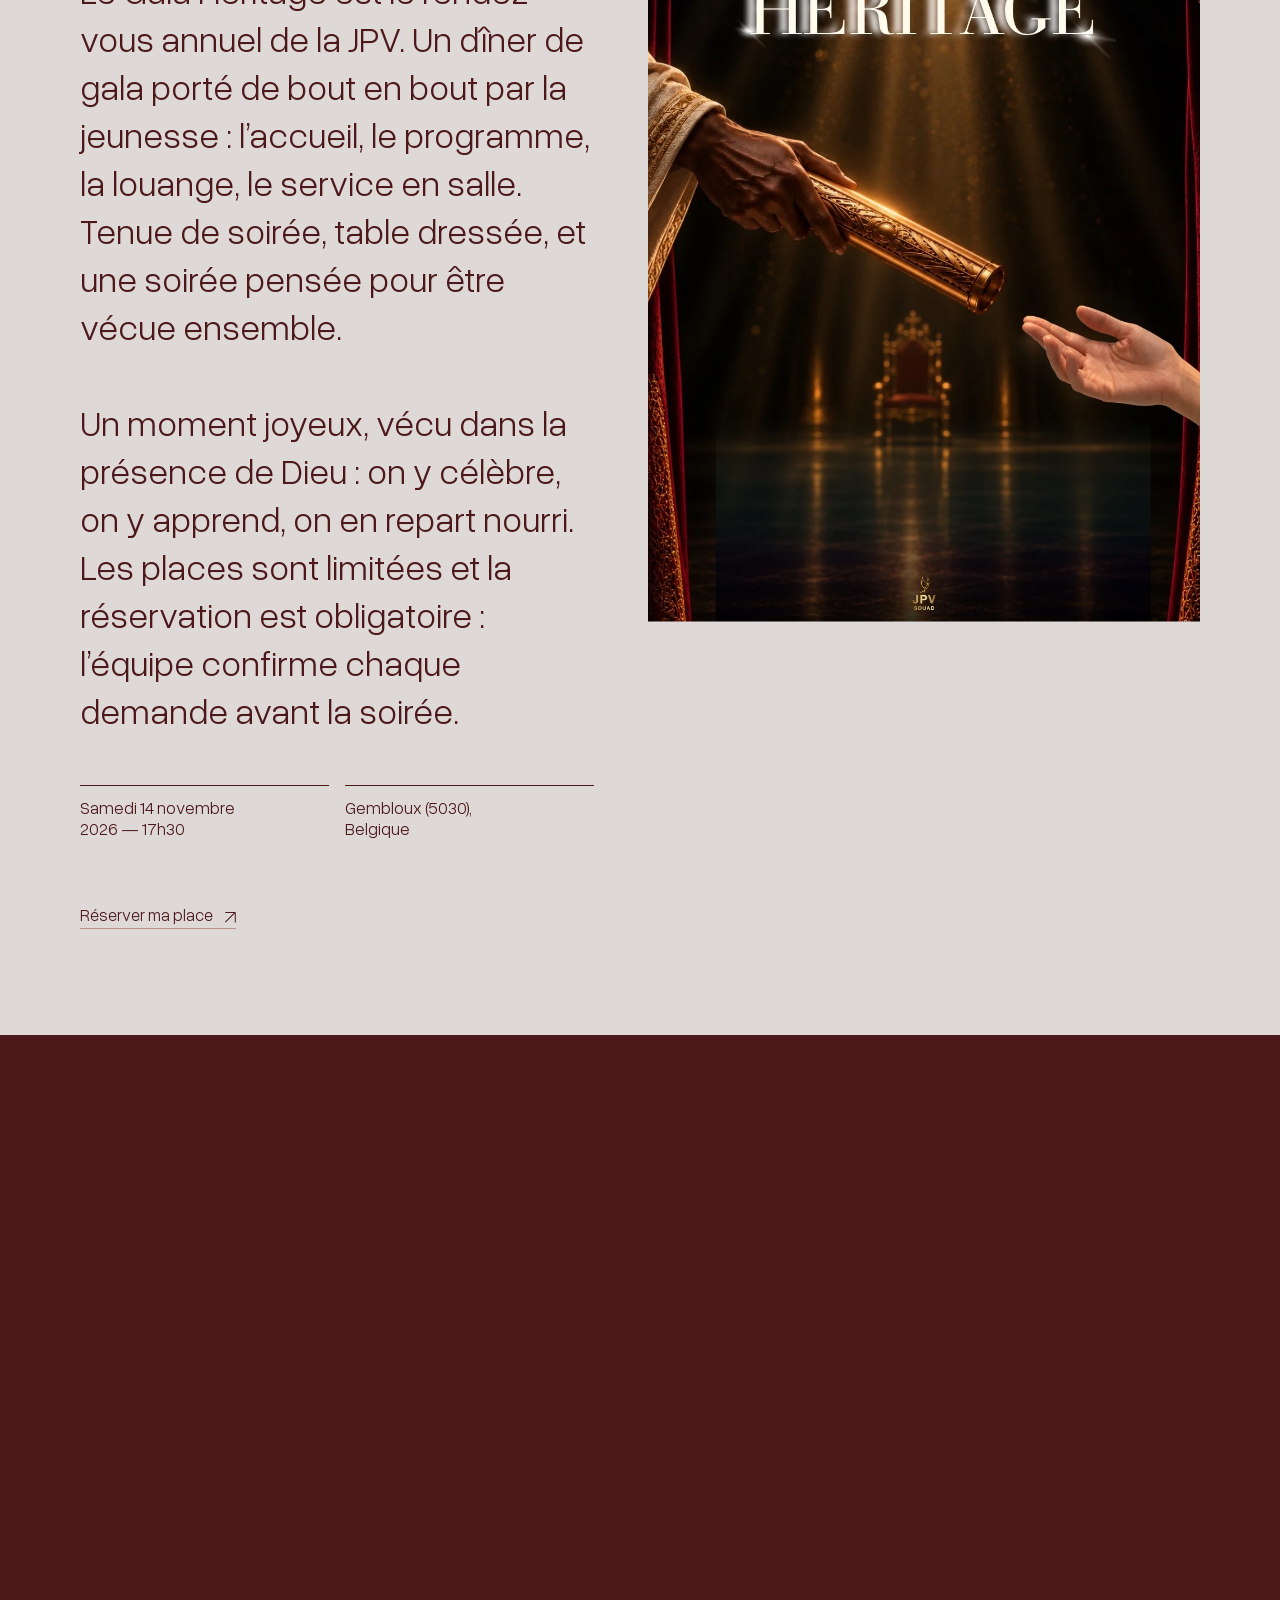
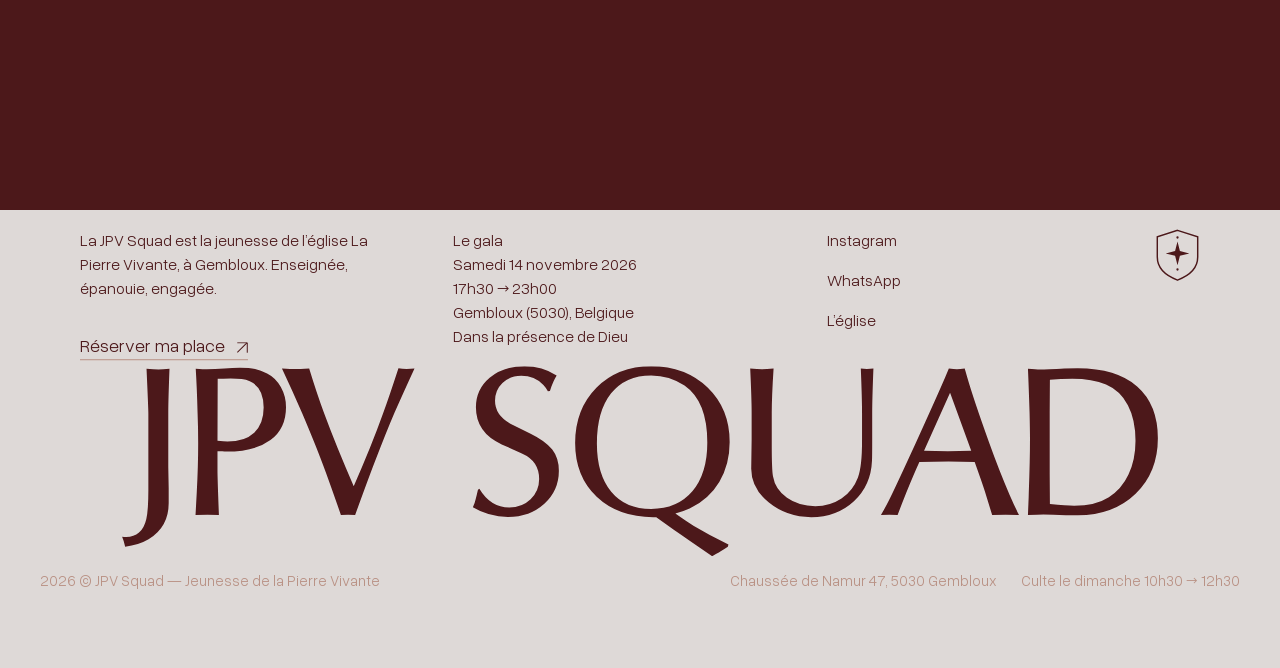
==== commit ff9f1d07: "Intervenants : carte Moïse Ngofo (photo détourée) Co-Authored-By: Claude Opus 5.5 <noreply@anthropic" ====
--- a/index.html
+++ b/index.html
@@ -876,6 +876,9 @@
 <img src="img/intervenant-cjk.jpg" alt="CJK, invité du Gala Héritage" width="1333" height="2000" loading="lazy" decoding="async"></div>
 <figcaption><p class="intervenant__nom">CJK</p><p class="intervenant__role">Invité du Gala Héritage</p></figcaption></figure>
 <figure class="intervenant" data-animate-element="fade"><div class="intervenant__photo">
+<img src="img/intervenant-moise-ngofo.webp" alt="Moïse Ngofo, artiste du Gala Héritage" width="900" height="1350" loading="lazy" decoding="async"></div>
+<figcaption><p class="intervenant__nom">Moïse Ngofo</p><p class="intervenant__role">Artiste du Gala Héritage</p></figcaption></figure>
+<figure class="intervenant" data-animate-element="fade"><div class="intervenant__photo">
 <img src="img/gala-choeur.jpg" alt="JPV Mass Choir sur scène" width="800" height="534" loading="lazy" decoding="async" style="object-position:72% center"></div>
 <figcaption><p class="intervenant__nom">JPV Mass Choir</p><p class="intervenant__role">Chorale de la JPV</p></figcaption></figure>
 </div></div></div></section><section class="foule" aria-label="Le public du Gala">
